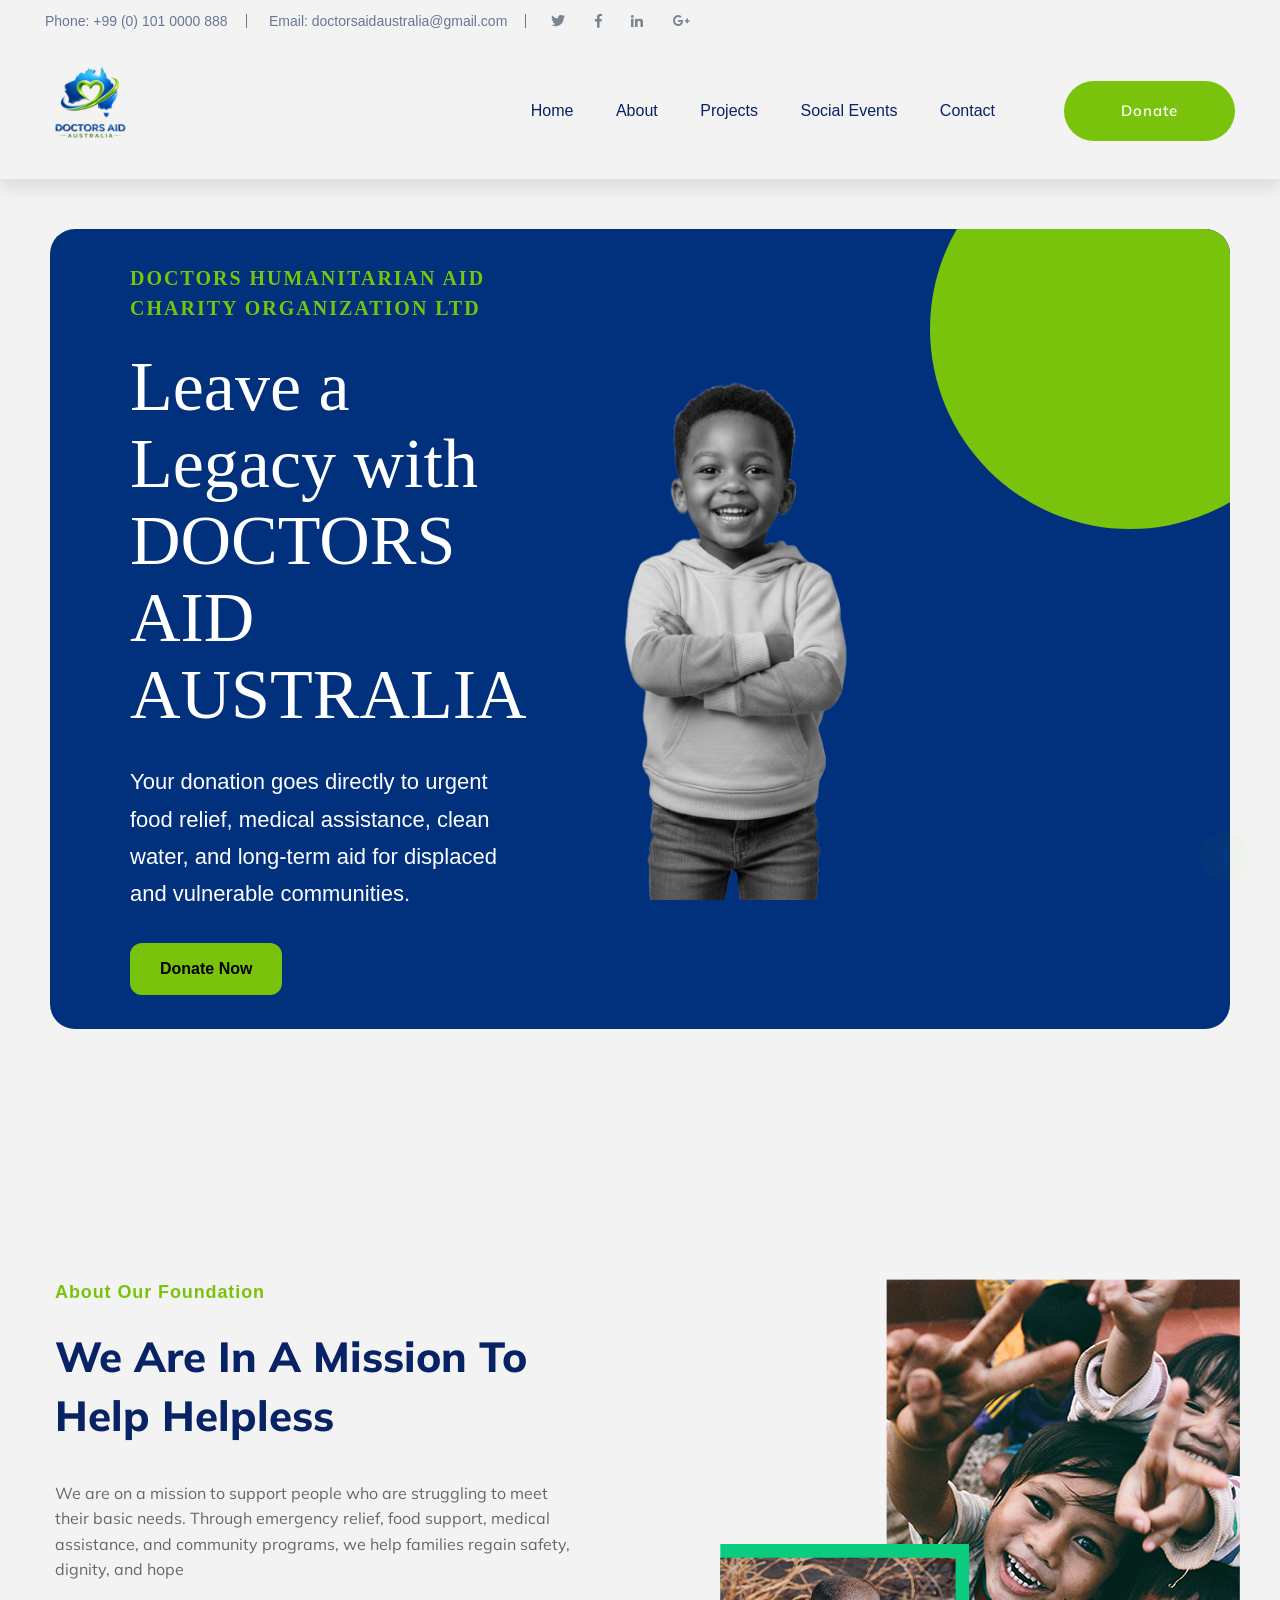
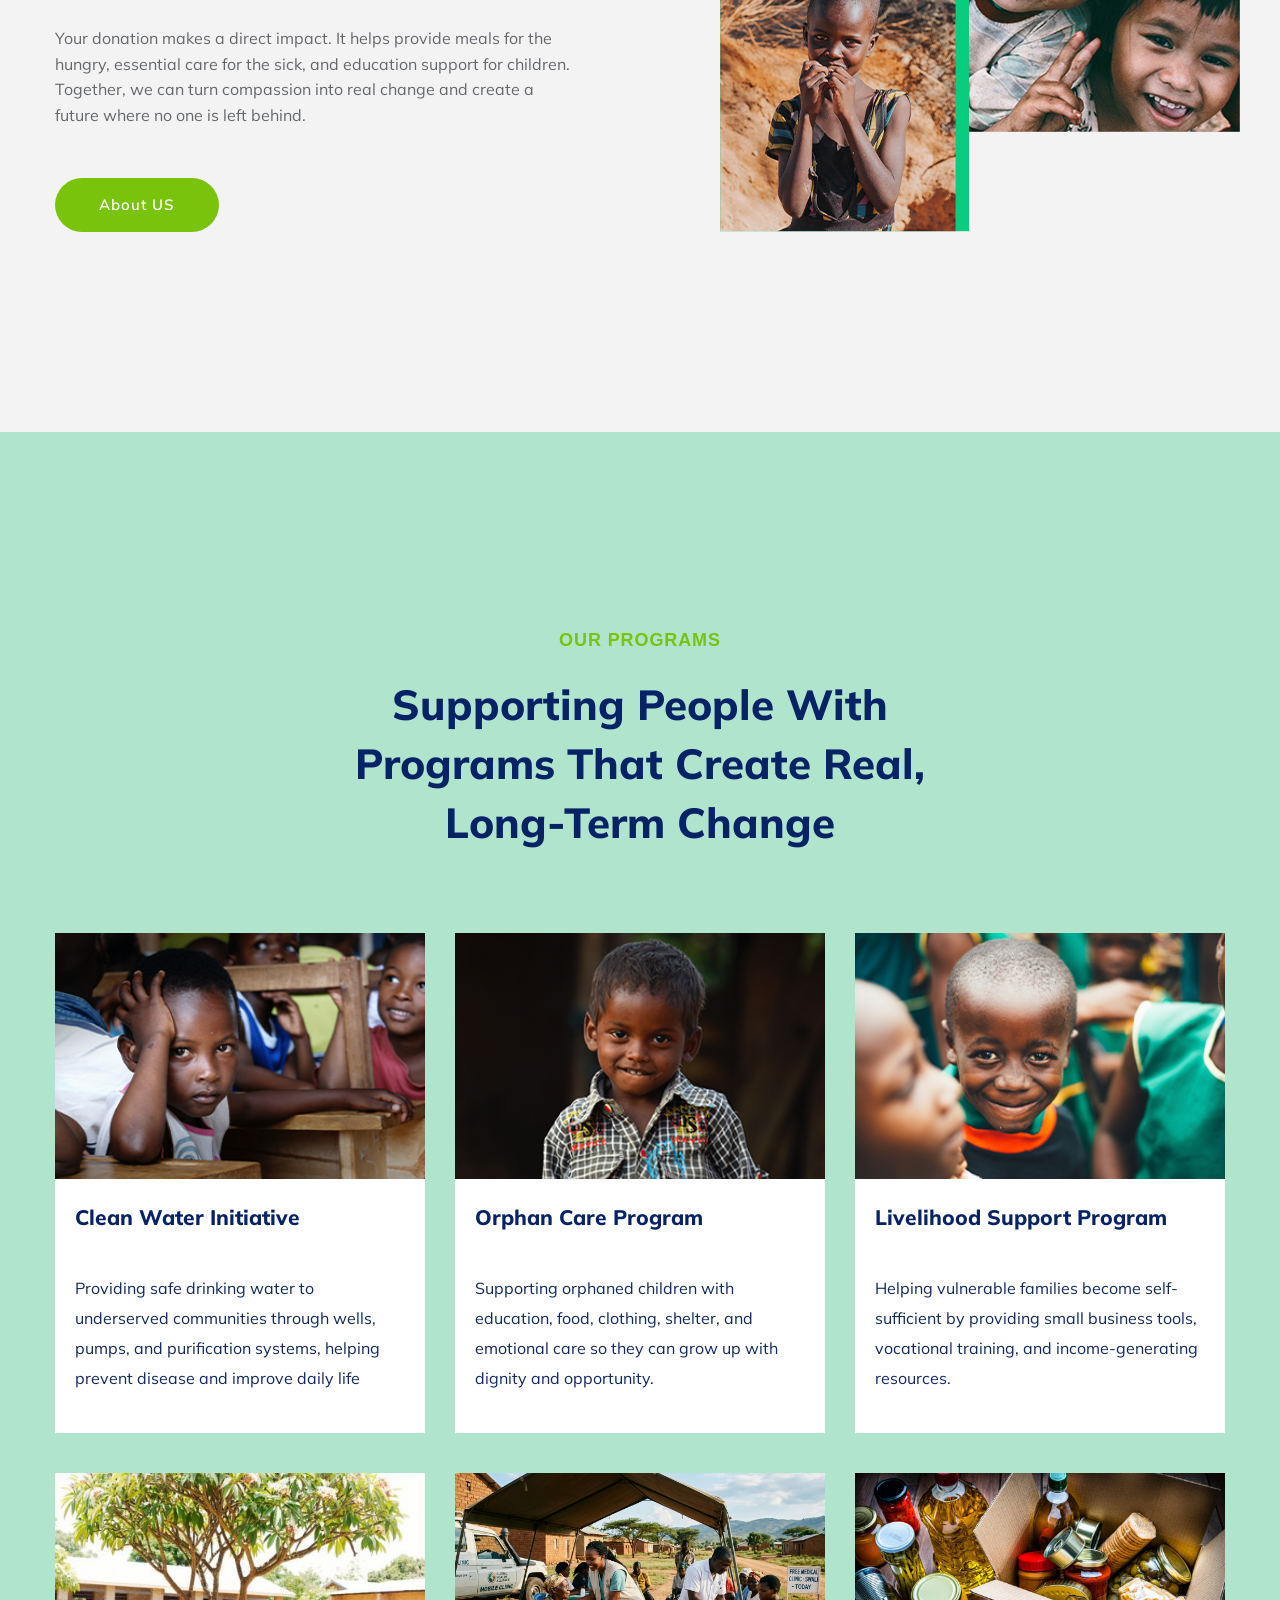
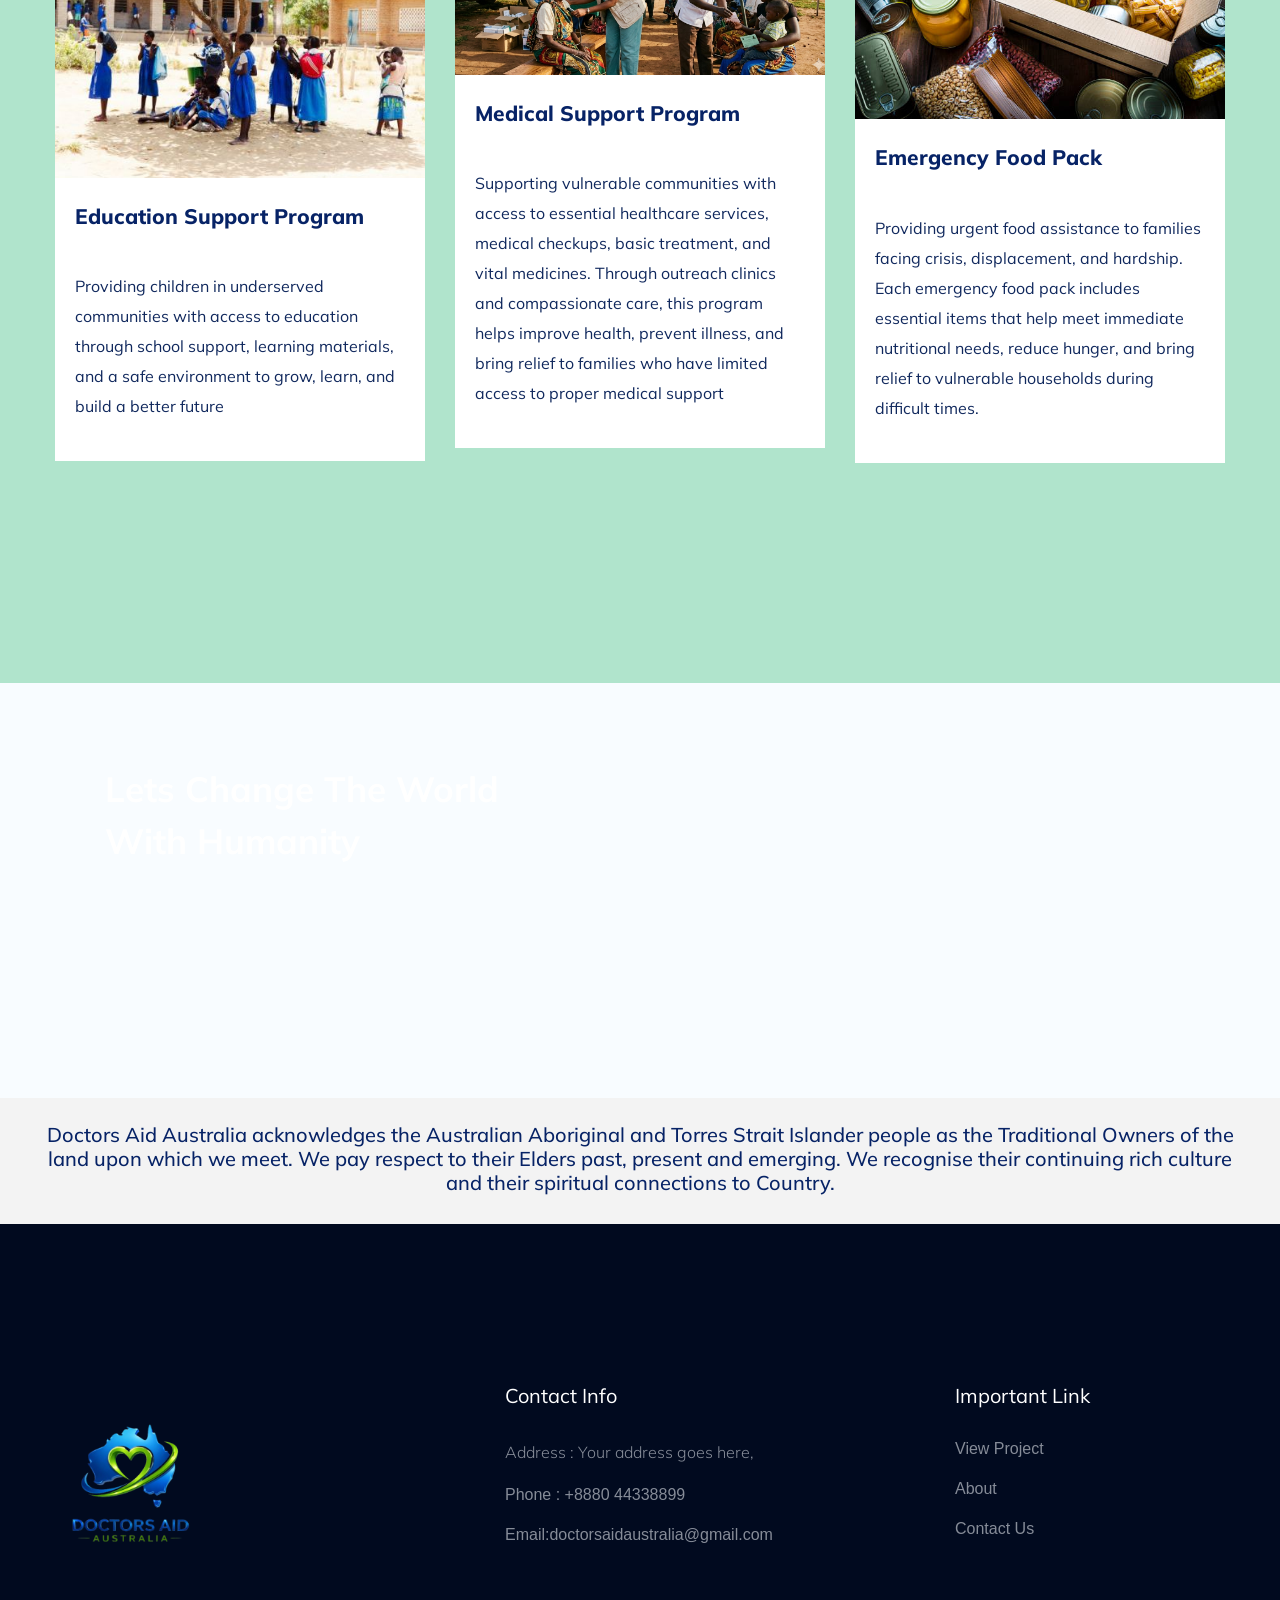
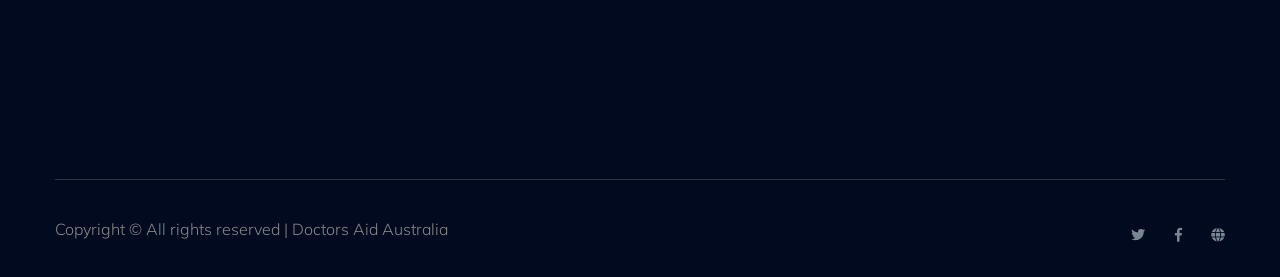
==== index.html @ 4b911a86 "n" ====
<!doctype html>
<html class="no-js" lang="zxx">
<head>
    <meta charset="utf-8">
    <meta http-equiv="x-ua-compatible" content="ie=edge">
    <title> Charity | Teamplate</title>
    <meta name="description" content="">
    <meta name="viewport" content="width=device-width, initial-scale=1">
    <link rel="manifest" href="site.webmanifest">
    <link rel="shortcut icon" type="image/x-icon" href="assets/img/favicon.ico">

	<!-- CSS here -->
	<link rel="stylesheet" href="assets/css/bootstrap.min.css">
	<link rel="stylesheet" href="assets/css/owl.carousel.min.css">
	<link rel="stylesheet" href="assets/css/slicknav.css">
    <link rel="stylesheet" href="assets/css/flaticon.css">
    <link rel="stylesheet" href="assets/css/progressbar_barfiller.css">
    <link rel="stylesheet" href="assets/css/gijgo.css">
    <link rel="stylesheet" href="assets/css/animate.min.css">
    <link rel="stylesheet" href="assets/css/animated-headline.css">
	<link rel="stylesheet" href="assets/css/magnific-popup.css">
	<link rel="stylesheet" href="assets/css/fontawesome-all.min.css">
	<link rel="stylesheet" href="assets/css/themify-icons.css">
	<link rel="stylesheet" href="assets/css/slick.css">
	<link rel="stylesheet" href="assets/css/nice-select.css">
	<link rel="stylesheet" href="assets/css/style.css">
</head>
<body>
    <!-- ? Preloader Start -->
    <div id="preloader-active">
        <div class="preloader d-flex align-items-center justify-content-center">
            <div class="preloader-inner position-relative">
                <div class="preloader-circle"></div>
                <div class="preloader-img pere-text">
                    <img src="assets/img/logo/mainLogo.jpg" alt="">
                </div>
            </div>
        </div>
    </div>
    <!-- Preloader Start -->
    <header>
        <!-- Header Start -->
        <div class="header-area">
            <div class="main-header ">
                <div class="header-top d-none d-lg-block">
                    <div class="container-fluid">
                        <div class="col-xl-12">
                            <div class="row d-flex justify-content-between align-items-center">
                                <div class="header-info-left d-flex">
                                    <ul>     
                                        <li>Phone: +99 (0) 101 0000 888</li>
                                         <li>
    <a href="mailto:doctorsaidaustralia@gmail.com" 
       style="color: #687693; text-decoration: none;">
        Email: doctorsaidaustralia@gmail.com
    </a>
</li>
                                    </ul>
                                    <div class="header-social">    
                                        <ul>
                                            <li><a href="#"><i class="fab fa-twitter"></i></a></li>
                                            <li><a  href="https://www.facebook.com/sai4ull"><i class="fab fa-facebook-f"></i></a></li>
                                            <li><a href="#"><i class="fab fa-linkedin-in"></i></a></li>
                                            <li> <a href="doctorsaidaustralia@gmail.com"><i class="fab fa-google-plus-g"></i></a></li>
                                        </ul>
                                    </div>
                                </div>
                                <div class="header-info-right d-flex align-items-center">
                                    <div class="select-this">
                                        <form action="#">
                                            <div class="select-itms">
                                                
                                            </div>
                                        </form>
                                    </div>
                                    
                                </div>
                            </div>
                        </div>
                    </div>
                </div>
                <div class="header-bottom  header-sticky">
                    <div class="container-fluid">
                        <div class="row align-items-center">
                            <!-- Logo -->
                            <div class="col-xl-2 col-lg-2">
                                <div class="logo">
                                    <img src="assets/img/logo/mainLogo-removebg-preview.png" alt="" style="width: 90px; height: auto;">
                                </div>
                            </div>
                            <div class="col-xl-10 col-lg-10">
                                <div class="menu-wrapper  d-flex align-items-center justify-content-end">
                                    <!-- Main-menu -->
                                    <div class="main-menu d-none d-lg-block">
                                        <nav>
                                            <ul id="navigation">                                                                                          
                                                <li><a href="index.html">Home</a></li>
                                                <li><a href="about.html">About</a></li>
                                                <li><a href="program.html">Projects</a></li>
                                                <li><a href="events.html">Social Events</a></li>
                                                
                                                    <ul class="submenu">
                                                        <li><a href="blog.html">Blog</a></li>
                                                        <li><a href="blog_details.html">Blog Details</a></li>
                                                        <li><a href="elements.html">Element</a></li>
                                                    </ul>
                                                </li>
                                                <li><a href="contact.html">Contact</a></li>
                                            </ul>
                                        </nav>
                                    </div>
                                    <!-- Header-btn -->
                                    <div class="header-right-btn d-none d-lg-block ml-20">
                                        <a href="contact.html" class="btn header-btn">Donate</a>
                                    </div>
                                </div>
                            </div> 
                            <!-- Mobile Menu -->
                            <div class="col-12">
                                <div class="mobile_menu d-block d-lg-none"></div>
                            </div>
                        </div>
                    </div>
                </div>
            </div>
        </div>
        <!-- Header End -->
    </header>
    <!-- header end -->
    <main>
    <!-- slider Area Start-->
     <section class="hero-card">
    <div class="hero-container">
        
        <div class="hero-text">
            <span class="sub-heading">
                DOCTORS HUMANITARIAN AID CHARITY ORGANIZATION LTD
            </span>

            <h1 style="font-family: 'Playfair Display', serif; font-weight: 400; color: white;">
    Leave a <br>
    Legacy with <br>
    DOCTORS AID AUSTRALIA
</h1>

<p style="color: white;">
    Your donation goes directly to urgent food relief, 
    medical assistance, clean water, and long-term aid 
    for displaced and vulnerable communities.
</p>

            <a href="#" class="donate-btn">Donate Now</a>
        </div>

        <div class="hero-image">
            <img src="assets/img/headPhoto.png" alt="Child">
        </div>

        <!-- Decorative Curve -->
        <div class="curve"></div>

    </div>
</section>

    <!-- slider Area End-->
  
    <!--? About Law Start-->
    <section class="about-low-area section-padding2">
        <div class="container">
            <div class="row">
                <div class="col-lg-6 col-md-10">
                    <div class="about-caption mb-50">
                        <!-- Section Tittle -->
                        <div class="section-tittle mb-35">
                            <span>About our foundation</span>
                            <h2>We Are In A Mission To  Help Helpless</h2>
                        </div>
                        <p>We are on a mission to support people who are struggling to meet their basic needs. Through emergency relief, food support, medical assistance, and community programs, we help families regain safety, dignity, and hope</p>
                        <p>Your donation makes a direct impact. It helps provide meals for the hungry, essential care for the sick, and education support for children. Together, we can turn compassion into real change and create a future where no one is left behind.</p>
                    </div>
                    <a href="about.html" class="btn">About US</a>
                </div>
                <div class="col-lg-6 col-md-12">
                    <!-- about-img -->
                    <div class="about-img ">
                        <div class="about-font-img d-none d-lg-block">
                            <img src="assets/img/gallery/about2.png" alt="">
                        </div>
                        <div class="about-back-img ">
                            <img src="assets/img/gallery/about1.png" alt="">
                        </div>
                    </div>
                </div>
            </div>
        </div>
    </section>
    <!-- About Law End-->

      <!--? Services Area Start 
    <div class="service-area section-padding30">
        <div class="container">
            <div class="row justify-content-center">
                <div class="col-xl-6 col-lg-7 col-md-10 col-sm-10">
                    <!-- Section Tittle 
                    <div class="section-tittle text-center mb-80">
                        <span>What we are doing</span>
                        <h2>We Are In A Mission To Help The Helpless</h2>
                    </div>
                </div>
            </div>
            <div class="row">
                <div class="col-lg-4 col-md-6 col-sm-6">
                    <div class="single-cat text-center mb-50">
                        <div class="cat-icon">
                            <span class="flaticon-null-1"></span>
                        </div>
                        <div class="cat-cap">
                            <h5><a href="services.html">Clean Water</a></h5>
                            <p>The sea freight service has grown conside rably in recent years. We spend timetting to know your processes to.</p>
                        </div>
                    </div>
                </div>
                <div class="col-lg-4 col-md-6 col-sm-6">
                    <div class="single-cat active text-center mb-50">
                        <div class="cat-icon">
                            <span class="flaticon-think"></span>
                        </div>
                        <div class="cat-cap">
                            <h5><a href="services.html">Clean Water</a></h5>
                            <p>The sea freight service has grown conside rably in recent years. We spend timetting to know your processes to.</p>
                        </div>
                    </div>
                </div>
                <div class="col-lg-4 col-md-6 col-sm-6">
                    <div class="single-cat text-center mb-50">
                        <div class="cat-icon">
                            <span class="flaticon-gear"></span>
                        </div>
                        <div class="cat-cap">
                            <h5><a href="services.html">Clean Water</a></h5>
                            <p>The sea freight service has grown conside rably in recent years. We spend timetting to know your processes to.</p>
                        </div>
                    </div>
                </div>
            </div>
        </div>
    </div>
    <!-- Services Area End -->
    <!-- Our Cases Start -->
    <div class="our-cases-area section-padding30">
        <div class="container">
            <div class="row justify-content-center">
                <div class="col-xl-6 col-lg-7 col-md-10 col-sm-10">
                    <!-- Section Tittle -->
                    <div class="section-tittle text-center mb-80">
                        <span>OUR PROGRAMS</span>
                        <h2>Supporting People With Programs That Create Real, Long-Term Change </h2>
                    </div>
                </div>
            </div>
            <div class="row">
                <div class="col-lg-4 col-md-6 col-sm-6">
                    <div class="single-cases mb-40">
                        <div class="cases-img">
                            <img src="assets/img/gallery/case1.png" alt="">
                        </div>
                        <div class="cases-caption">
                            <h3><a href="#">Clean Water Initiative</a></h3>
                            <!-- Progress Bar -->
                            <div class="single-skill mb-15">
                                <P>Providing safe drinking water to underserved communities through wells, pumps, and purification systems,
                                     helping prevent disease and improve daily life</P>
                            </div>
                            <!-- / progress -->
                            <div class="prices d-flex justify-content-between">
                               
                            </div>
                        </div>
                    </div>
                </div>
                <div class="col-lg-4 col-md-6 col-sm-6">
                    <div class="single-cases mb-40">
                        <div class="cases-img">
                            <img src="assets/img/gallery/case2.png" alt="">
                        </div>
                        <div class="cases-caption">
                            <h3><a href="#">Orphan Care Program</a></h3>
                            <!-- Progress Bar -->
                            <div class="single-skill mb-15">
                               <P>Supporting orphaned children with education, food, clothing, shelter, and emotional care so they can grow up with dignity and opportunity.</P>
                    
                            </div>
                            <!-- / progress -->
                           
                        </div>
                    </div>
                </div>
                <div class="col-lg-4 col-md-6 col-sm-6">
                    <div class="single-cases mb-40">
                        <div class="cases-img">
                            <img src="assets/img/gallery/case3.png" alt="">
                        </div>
                        <div class="cases-caption">
                            <h3><a href="#">Livelihood Support Program</a></h3>
                            <!-- Progress Bar -->
                            <div class="single-skill mb-15">
                               <P>Helping vulnerable families become self-sufficient by providing small business tools, vocational training, and income-generating resources.</P>
                            </div>
                            <!-- / progress -->
                            <div class="prices d-flex justify-content-between">
                                
                            </div>
                        </div>
                    </div>
                </div>
                  <div class="col-lg-4 col-md-6 col-sm-6">
                    <div class="single-cases mb-40">
                        <div class="cases-img">
                            <img src="assets/img/education_support.jpg" alt="">
                        </div>
                        <div class="cases-caption">
                            <h3><a href="#">Education Support Program</a></h3>
                            <!-- Progress Bar -->
                            <div class="single-skill mb-15">
                               <P>Providing children in underserved communities with access to education through school support, learning materials, and a safe environment to grow, learn, and build a better future</P>
                            </div>
                            <!-- / progress -->
                            <div class="prices d-flex justify-content-between">
                                
                            </div>
                        </div>
                    </div>
                </div>
                  <div class="col-lg-4 col-md-6 col-sm-6">
                    <div class="single-cases mb-40">
                        <div class="cases-img">
                            <img src="assets/img/gallery/CASE4.png" alt="">
                        </div>
                        <div class="cases-caption">
                            <h3><a href="#">Medical Support Program</a></h3>
                            <!-- Progress Bar -->
                            <div class="single-skill mb-15">
                               <P>Supporting vulnerable communities with access to essential healthcare services, medical checkups, basic treatment, and vital medicines. Through outreach clinics and compassionate care, this program helps improve health, prevent illness, and bring relief to families who have limited access to proper medical support</P>
                            </div>
                            <!-- / progress -->
                            <div class="prices d-flex justify-content-between">
                                
                            </div>
                        </div>
                    </div>
                </div>
                  <div class="col-lg-4 col-md-6 col-sm-6">
                    <div class="single-cases mb-40">
                        <div class="cases-img">
                            <img src="assets/img/emergency_food_pack.jpg" alt="">
                        </div>
                        <div class="cases-caption">
                            <h3><a href="#">Emergency Food Pack</a></h3>
                            <!-- Progress Bar -->
                            <div class="single-skill mb-15">
                               <P>Providing urgent food assistance to families facing crisis, displacement, and hardship. Each emergency food pack includes essential items that help meet immediate nutritional needs, reduce hunger, and bring relief to vulnerable households during difficult times.</P>
                            </div>
                            <!-- / progress -->
                            <div class="prices d-flex justify-content-between">
                                
                            </div>
                        </div>
                    </div>
                </div>
            </div>
        </div>
    </div>
    <!-- Our Cases End -->
    <!-- Featured_job_start 
    <section class="featured-job-area section-padding30 section-bg2" data-background="assets/img/gallery/section_bg03.png">
        <div class="container">
            <div class="row justify-content-center">
                <div class="col-xl-7 col-lg-9 col-md-10 col-sm-12">
                    <!-- Section Tittle 
                    <div class="section-tittle text-center mb-80">
                        <span>What we are boing</span>
                        <h2>We arrange many social events for charity donations</h2>
                    </div>
                </div>
            </div>
            <div class="row justify-content-center">
                <div class="col-lg-9 col-md-12">
                    <!-- single-job-content 
                    <div class="single-job-items mb-30">
                        <div class="job-items">
                            <div class="company-img">
                                <a href="#"><img src="assets/img/gallery/socialEvents1.png" alt=""></a>
                            </div>
                            <div class="job-tittle">
                                <a href="#"><h4>Donation is Hope</h4></a>
                                <ul>
                                    <li><i class="far fa-clock"></i>8:30 - 9:30am</li>
                                    <li><i class="fas fa-sort-amount-down"></i>18.01.2021</li>
                                    <li><i class="fas fa-map-marker-alt"></i>Athens, Greece</li>
                                </ul>
                            </div>
                        </div>
                    </div>
                </div>
                <div class="col-lg-9 col-md-12">
                    <!-- single-job-content 
                    <div class="single-job-items mb-30">
                        <div class="job-items">
                            <div class="company-img">
                                <a href="#"><img src="assets/img/gallery/socialEvents2.png" alt=""></a>
                            </div>
                            <div class="job-tittle">
                                <a href="#"><h4>A hand for Children</h4></a>
                                <ul>
                                    <li><i class="far fa-clock"></i>8:30 - 9:30am</li>
                                    <li><i class="fas fa-sort-amount-down"></i>18.01.2021</li>
                                    <li><i class="fas fa-map-marker-alt"></i>Athens, Greece</li>
                                </ul>
                            </div>
                        </div>
                    </div>
                </div>
                <div class="col-lg-9 col-md-12">
                    <!-- single-job-content 
                    <div class="single-job-items mb-30">
                        <div class="job-items">
                            <div class="company-img">
                                <a href="#"><img src="assets/img/gallery/socialEvents3.png" alt=""></a>
                            </div>
                            <div class="job-tittle">
                                <a href="#"><h4>Help for Children</h4></a>
                                <ul>
                                    <li><i class="far fa-clock"></i>8:30 - 9:30am</li>
                                    <li><i class="fas fa-sort-amount-down"></i>18.01.2021</li>
                                    <li><i class="fas fa-map-marker-alt"></i>Athens, Greece</li>
                                </ul>
                            </div>
                        </div>
                    </div>
                </div>
            </div>
        </div>
    </section>
    <!-- Featured_job_end -->
    <!-- Team Ara Start 
    <div class="team-area pt-160 pb-160">
        <div class="container">
            <div class="row justify-content-center">
                <div class="col-xl-6 col-lg-7 col-md-10 col-sm-10">
                    <!-- Section Tittle 
                    <div class="section-tittle section-tittle2 text-center mb-70">
                        <span>What we are doing</span>
                        <h2>Our Expert Volunteer Alwyes ready</h2>
                    </div> 
                </div>
            </div>
            <div class="row">
                <div class="col-lg-3 col-md-6 col-sm-6">
                    <div class="single-team mb-30">
                        <div class="team-img">
                            <img src="assets/img/gallery/team1.png" alt="">
                            <!-- Blog Social 
                            <ul class="team-social">
                                <li><a href="#"><i class="fab fa-facebook-f"></i></a></li>
                                <li><a href="#"><i class="fab fa-twitter"></i></a></li>
                                <li><a href="#"><i class="fas fa-globe"></i></a></li>
                            </ul>
                        </div>
                        <div class="team-caption">
                            <h3><a href="instructor.html">Bruce Roberts</a></h3>
                            <p>Volunteer leader</p>
                        </div>
                    </div>
                </div>
                <div class="col-lg-3 col-md-6 col-sm-6">
                    <div class="single-team mb-30">
                        <div class="team-img">
                            <img src="assets/img/gallery/team2.png" alt="">
                            <!-- Blog Social 
                            <ul class="team-social">
                                <li><a href="#"><i class="fab fa-facebook-f"></i></a></li>
                                <li><a href="#"><i class="fab fa-twitter"></i></a></li>
                                <li><a href="#"><i class="fas fa-globe"></i></a></li>
                            </ul>
                        </div>
                        <div class="team-caption">
                            <h3><a href="instructor.html">Robart Rechard</a></h3>
                            <p>Volunteer leader</p>
                        </div>
                    </div>
                </div>
                <div class="col-lg-3 col-md-6 col-sm-6">
                    <div class="single-team mb-30">
                        <div class="team-img">
                            <img src="assets/img/gallery/team3.png" alt="">
                            <!-- Blog Social 
                            <ul class="team-social">
                                <li><a href="#"><i class="fab fa-facebook-f"></i></a></li>
                                <li><a href="#"><i class="fab fa-twitter"></i></a></li>
                                <li><a href="#"><i class="fas fa-globe"></i></a></li>
                            </ul>
                        </div>
                        <div class="team-caption">
                            <h3><a href="instructor.html">Brendon Tailor</a></h3>
                            <p>Volunteer leader</p>
                        </div>
                    </div>
                </div>
                <div class="col-lg-3 col-md-6 col-sm-6">
                    <div class="single-team mb-30">
                        <div class="team-img">
                            <img src="assets/img/gallery/team4.png" alt="">
                            <!-- Blog Social 
                            <ul class="team-social">
                                <li><a href="#"><i class="fab fa-facebook-f"></i></a></li>
                                <li><a href="#"><i class="fab fa-twitter"></i></a></li>
                                <li><a href="#"><i class="fas fa-globe"></i></a></li>
                            </ul>
                        </div>
                        <div class="team-caption">
                            <h3><a href="instructor.html">Walshr Hasgt</a></h3>
                            <p>Volunteer leader</p>
                        </div>
                    </div>
                </div>
            </div>
        </div>
    </div>
    <!-- Team Ara End -->
    <!-- Want To work -->
    <section class="wantToWork-area ">
        <div class="container">
            <div class="wants-wrapper w-padding2  section-bg" data-background="assets/img/gallery/section_bg01.png">
                <div class="row align-items-center justify-content-between">
                    <div class="col-xl-5 col-lg-9 col-md-8">
                        <div class="wantToWork-caption wantToWork-caption2">
                            <h2>Lets Change The World With Humanity</h2>
                        </div>
                    </div>
                    <div class="col-xl-2 col-lg-3 col-md-4">
                        
                    </div>
                </div>
            </div>
        </div>
    </section>
    <!-- Want To work End -->
    <!--? Testimonial Start 
    <div class="testimonial-area testimonial-padding">
        <div class="container">
            <!-- Testimonial contents 
            <div class="row d-flex justify-content-center">
                <div class="col-xl-8 col-lg-8 col-md-10">
                    <div class="h1-testimonial-active dot-style">
                        <!-- Single Testimonial -->
                        <div class="single-testimonial text-center">
                            <div class="testimonial-caption ">
                                <!-- founder 
                                <div class="testimonial-founder">
                                    <div class="founder-img mb-40">
                                        <img src="assets/img/gallery/testimonial.png" alt="">
                                        <span>Margaret Lawson</span>
                                        <p>Creative Director</p>
                                    </div>
                                </div>
                                <div class="testimonial-top-cap">
                                    <p>“I am at an age where I just want to be fit and healthy our bodies are our responsibility! So start caring for your body and it will care for you. Eat clean it will care for you and workout hard.”</p>
                                </div>
                            </div>
                        </div>
                        <!-- Single Testimonial 
                        <div class="single-testimonial text-center">
                            <div class="testimonial-caption ">
                                <!-- founder -
                                <div class="testimonial-founder">
                                    <div class="founder-img mb-40">
                                        <img src="assets/img/gallery/testimonial.png" alt="">
                                        <span>Margaret Lawson</span>
                                        <p>Creative Director</p>
                                    </div>
                                </div>
                                <div class="testimonial-top-cap">
                                    <p>“I am at an age where I just want to be fit and healthy our bodies are our responsibility! So start caring for your body and it will care for you. Eat clean it will care for you and workout hard.”</p>
                                </div>
                            </div>
                        </div>
                        <!-- Single Testimonial 
                        <div class="single-testimonial text-center">
                            <div class="testimonial-caption ">
                                <!-- founder 
                                <div class="testimonial-founder">
                                    <div class="founder-img mb-40">
                                        <img src="assets/img/gallery/testimonial.png" alt="">
                                        <span>Margaret Lawson</span>
                                        <p>Creative Director</p>
                                    </div>
                                </div>
                                <div class="testimonial-top-cap">
                                    <p>“I am at an age where I just want to be fit and healthy our bodies are our responsibility! So start caring for your body and it will care for you. Eat clean it will care for you and workout hard.”</p>
                                </div>
                            </div>
                        </div>
                    </div>
                </div>
            </div>
        </div>
    </div>
    <!-- Testimonial End -->
   
    <!--? Count Down Start -->
    <div class="count-down-area pt-25 section-bg" data-background="assets/img/gallery/section_bg02.png">
        <div class="container">
            <div class="row justify-content-center">
                <div class="col-lg-12 col-md-12">
                    <div class="count-down-wrapper" >
                        <div class="row justify-content-between">
                           <h2> Doctors Aid Australia acknowledges the Australian Aboriginal and Torres Strait Islander people as the Traditional Owners of the land upon which we meet. We pay respect to their Elders past, present and emerging. We recognise their continuing rich culture and their spiritual connections to Country.</h2>
                           <br>
                                </div>
                            </div>
                        </div>
                    </div>
                </div>
            </div>
        </div>
    </div>
    <!-- Count Down End -->
    </main>
    <footer>
        <div class="footer-wrapper section-bg2" data-background="assets/img/gallery/footer_bg.png">
            <!-- Footer Top-->
            <div class="footer-area footer-padding">
                <div class="container">
                    <div class="row d-flex justify-content-between">
                        <div class="col-xl-3 col-lg-3 col-md-4 col-sm-6">
                        <div class="single-footer-caption mb-50">
                            <div class="single-footer-caption mb-30">
                                <div class="footer-tittle">
                                    <div class="logo">
                                    <img src="assets/img/logo/mainLogo-removebg-preview.png" alt="" style="width: 150px; height: auto;">
                                </div>
                                </div>
                            </div>
                        </div>
                        </div>
                        <div class="col-xl-3 col-lg-3 col-md-4 col-sm-5">
                            <div class="single-footer-caption mb-50">
                                <div class="footer-tittle">
                                    <h4>Contact Info</h4>
                                    <ul>
                                        <li>
                                            <p>Address : Your address goes here,</p>
                                        </li>
                                        <li><a href="#">Phone : +8880 44338899</a></li>
                                        <li><a href="mailto:doctorsaidaustralia@gmail.com">Email:doctorsaidaustralia@gmail.com</a></li>
                                    </ul>
                                </div>

                            </div>
                        </div>
                        <div class="col-xl-3 col-lg-3 col-md-4 col-sm-5">
                            <div class="single-footer-caption mb-50">
                                <div class="footer-tittle">
                                    <h4>Important Link</h4>
                                    <ul>
                                        <li><a href="#"> View Project</a></li>
                                        <li><a href="#">About</a></li>
                                        <li><a href="#">Contact Us</a></li>
                                        
                                    </ul>
                                </div>
                            </div>
                        </div>
                      
                    </div>
                </div>
            </div>
            <!-- footer-bottom -->
            <div class="footer-bottom-area">
                <div class="container">
                    <div class="footer-border">
                        <div class="row d-flex justify-content-between align-items-center">
                            <div class="col-xl-10 col-lg-9 ">
                                <div class="footer-copy-right">
                                    <p><!-- Link back to Colorlib can't be removed. Template is licensed under CC BY 3.0. -->
  Copyright &copy;</script> All rights reserved | Doctors Aid Australia </a>
  <!-- Link back to Colorlib can't be removed. Template is licensed under CC BY 3.0. --></p>
                                </div>
                            </div>
                            <div class="col-xl-2 col-lg-3">
                                <div class="footer-social f-right">
                                    <a href="#"><i class="fab fa-twitter"></i></a>
                                    <a  href="https://www.facebook.com/sai4ull"><i class="fab fa-facebook-f"></i></a>
                                    <a href="#"><i class="fas fa-globe"></i></a>
                                    
                                </div>
                            </div>
                        </div>
                    </div>
                </div>
            </div>
        </div>
    </footer>

    <!-- Scroll Up -->
    <div id="back-top" >
        <a title="Go to Top" href="#"> <i class="fas fa-level-up-alt"></i></a>
    </div>

    <!-- JS here -->

    <script src="./assets/js/vendor/modernizr-3.5.0.min.js"></script>
    <!-- Jquery, Popper, Bootstrap -->
    <script src="./assets/js/vendor/jquery-1.12.4.min.js"></script>
    <script src="./assets/js/popper.min.js"></script>
    <script src="./assets/js/bootstrap.min.js"></script>
    <!-- Jquery Mobile Menu -->
    <script src="./assets/js/jquery.slicknav.min.js"></script>

    <!-- Jquery Slick , Owl-Carousel Plugins -->
    <script src="./assets/js/owl.carousel.min.js"></script>
    <script src="./assets/js/slick.min.js"></script>
    <!-- One Page, Animated-HeadLin -->
    <script src="./assets/js/wow.min.js"></script>
    <script src="./assets/js/animated.headline.js"></script>
    <script src="./assets/js/jquery.magnific-popup.js"></script>

    <!-- Date Picker -->
    <script src="./assets/js/gijgo.min.js"></script>
    <!-- Nice-select, sticky -->
    <script src="./assets/js/jquery.nice-select.min.js"></script>
    <script src="./assets/js/jquery.sticky.js"></script>
    <!-- Progress -->
    <script src="./assets/js/jquery.barfiller.js"></script>
    
    <!-- counter , waypoint,Hover Direction -->
    <script src="./assets/js/jquery.counterup.min.js"></script>
    <script src="./assets/js/waypoints.min.js"></script>
    <script src="./assets/js/jquery.countdown.min.js"></script>
    <script src="./assets/js/hover-direction-snake.min.js"></script>

    <!-- contact js -->
    <script src="./assets/js/contact.js"></script>
    <script src="./assets/js/jquery.form.js"></script>
    <script src="./assets/js/jquery.validate.min.js"></script>
    <script src="./assets/js/mail-script.js"></script>
    <script src="./assets/js/jquery.ajaxchimp.min.js"></script>
    
    <!-- Jquery Plugins, main Jquery -->	
    <script src="./assets/js/plugins.js"></script>
    <script src="./assets/js/main.js"></script>
    
    </body>
</html>
---- assets/css/progressbar_barfiller.css ----
/* Custom Code skills */
.single-skill{
  display: flex;
}

.single-skill span {
	color: #79838b;
	font-size: 13px;
	font-weight: 300;
	letter-spacing: 0;
	margin-bottom: 14px;
	display: block;
}
.single-skill .bar-progress {
	width: 100%;
}
.single-skill .bar-title {
  width: 20%;
  margin-bottom: 19px;
}

.skills-content {
  padding-top: 200px;
  padding-left: 70px;
}

.skills-shape-bg {
  height: 651px;
  width: 868px;
  position: absolute;
  content: "";
  border: 2px solid #4d4d4d;
  left: 40%;
  top: 255px;
}

.skills-shape-bg::before {
  position: absolute;
  content: "";
  height: 465px;
  width: 300px;
  border: 2px solid #4d4d4d;
  left: -35%;
  top: 50%;
  transform: translateY(-50%);
  border-right: 0;
}



/* Default */
.barfiller {
	width: 100%;
	height: 10px;
	background: #f6f9fc;
  position: relative;
  border-radius: 5px;
}

.barfiller .fill {
  display: block;
  position: relative;
  width: 0px;
  height: 100%;
  background: #333;
  z-index: 1;
  border-radius: 5px;
}

.barfiller .tipWrap { display: none; }

.barfiller .tip {
  margin-top: -28px;
  padding: 2px 4px;
  font-size: 16px;
  color: #7ac30d;
  left: 0px;
  position: absolute;
  z-index: 2;
  background: transparent;
  font-weight: 800;
}

.barfiller .tip:after {
  border: solid;
  border-color: rgba(0,0,0,.8) transparent;
  border-width: 6px 6px 0 6px;
  content: "";
  display: block;
  position: absolute;
  left: 9px;
  top: 100%;
  z-index: 9;
  display: none;
  
}
---- assets/css/gijgo.css ----
.gj-button {
    background-color: #f5f5f5;
    border: 1px solid #ddd;
    color: #000;
    border-radius: 3px;
    padding: 6px 10px;
    cursor: pointer;
}

.gj-unselectable {
    -webkit-touch-callout: none;
    -webkit-user-select: none;
    -khtml-user-select: none;
    -moz-user-select: none;
    -ms-user-select: none;
    user-select: none;
}

.gj-row {
    display: -webkit-box;
    display: -ms-flexbox;
    display: flex;
    -ms-flex-wrap: wrap;
    flex-wrap: wrap;
}

.gj-margin-left-5 {
    margin-left: 5px;
}

.gj-margin-left-10 {
    margin-left: 10px;
}

.gj-width-full {
    width: 100%;
}

.gj-cursor-pointer {
    cursor: pointer;
}

.gj-text-align-center {
    text-align: center;
}

.gj-font-size-16 {
    font-size: 16px;
}

.gj-hidden {
    display: none;
}

/** Material Design */
.gj-button-md {
    background: 0 0;
    border: none;
    border-radius: 2px;
    color: rgba(0, 0, 0, 0.87);
    position: relative;
    height: 36px;
    margin: 0;
    min-width: 64px;
    padding: 0 16px;
    display: inline-block;
    font-family: "Roboto","Helvetica","Arial",sans-serif;
    font-size: 1rem;
    font-weight: 500;
    text-transform: uppercase;
    letter-spacing: 0;
    overflow: hidden;
    will-change: box-shadow;
    transition: box-shadow .2s cubic-bezier(.4,0,1,1),background-color .2s cubic-bezier(.4,0,.2,1),color .2s cubic-bezier(.4,0,.2,1);
    outline: none;
    cursor: pointer;
    text-decoration: none;
    text-align: center;
    line-height: 36px;
    vertical-align: middle;
    overflow: hidden;
    -webkit-user-select: none;
    -moz-user-select: none;
    -ms-user-select: none;
    user-select: none;
}

.gj-button-md:hover {
    background-color: rgba(158,158,158,.2);
}

.gj-button-md:disabled {
    color: rgba(0,0,0,.26);
    background: 0 0;
}

.gj-button-md .material-icons,
.gj-button-md .gj-icon {
    vertical-align: middle;
    /*font-size: 1.3rem;
    margin-right: 4px;*/
}

.gj-button-md.gj-button-md-icon {
    width: 24px;
    height: 31px;
    min-width: 24px;
    padding: 0px;
    display: table;
}

.gj-button-md.gj-button-md-icon .material-icons,
.gj-button-md.gj-button-md-icon .gj-icon {
    display: table-cell;
    margin-right: 0px;
    width: 24px;
    height: 24px;
}

.gj-button-md.active {
    background-color: rgba(158,158,158,.4);
}

.gj-button-md-group {
    position: relative;
    display: inline-block;
    vertical-align: middle;
}
.gj-textbox-md {
	/* border: none; */
	/* border-bottom: 1px solid rgba(0,0,0,.42); */
	display: block;
	font-family: "Helvetica","Arial",sans-serif;
	font-size: 16px;
	line-height: 16px;
	/* padding: 4px 0px; */
	margin: 0;
	/* width: 100%; */
	background: 0 0;
	/* text-align: ; */
	color: rgba(0,0,0,.87);
	padding-left: 44px;
	border: 1px solid #dca73a;
	/* padding: 15px 15px; */
	/* text-align: center; */
	width: 177px;
	height: 55px;
	border-radius: 5px;
}
.gj-textbox-md:focus,
.gj-textbox-md:active {
    /* border-bottom: 2px solid rgba(0,0,0,.42); */
    outline: none;
}

.gj-textbox-md::placeholder {
    color: #8e8e8e;
}

.gj-textbox-md:-ms-input-placeholder {
    color: #8e8e8e;
}

.gj-textbox-md::-ms-input-placeholder {
    color: #8e8e8e;
}

.gj-md-spacer-24 {
    min-width: 24px;
    width: 24px;
    display: inline-block;
}

.gj-md-spacer-32 {
    min-width: 32px;
    width: 32px;
    display: inline-block;
}

.gj-modal {
    position: fixed;
    top: 0;
    right: 0;
    bottom: 0;
    left: 0;
    z-index: 1203;
    display: none;
    overflow: hidden;
    -webkit-overflow-scrolling: touch;
    outline: 0;
    background-color: rgba(0, 0, 0, 0.54118);
    transition: 200ms ease opacity;
    will-change: opacity;
}

/* List */
ul.gj-list li [data-role="wrapper"] {
    display: table;
    width: 100%;
}

ul.gj-list li [data-role="checkbox"] {
    display: table-cell;
    vertical-align:middle;
    text-align:center;
}

ul.gj-list li [data-role="image"] {
    display: table-cell;
    vertical-align:middle;
    text-align:center;
}

ul.gj-list li [data-role="display"] {
    display: table-cell;
    vertical-align:middle;
    cursor: pointer;
}

ul.gj-list li [data-role="display"]:empty:before {
  content: "\200b"; /* unicode zero width space character */
}

/* List - Bootstrap */
ul.gj-list-bootstrap {
    padding-left: 0px;
    margin-bottom: 0px;
}

ul.gj-list-bootstrap li {
    padding: 0px;
}

ul.gj-list-bootstrap li [data-role="wrapper"] {
    padding: 0px 10px;
}

ul.gj-list-bootstrap li [data-role="checkbox"] {
    width: 24px;
    padding: 3px;
}

ul.gj-list-bootstrap li [data-role="image"] {
    width: 24px;
    height: 24px;
}

ul.gj-list-bootstrap li [data-role="display"] {
    padding: 8px 0px 8px 4px;
}

.list-group-item.active ul li, .list-group-item.active:focus ul li, .list-group-item.active:hover ul li {
    text-shadow: none;
    color:initial;
}

/* List - Material Design */
ul.gj-list-md {
    padding: 0px;
    list-style: none;
    list-style-type: none;
    line-height: 24px;
    letter-spacing: 0;
    color: #616161; /* Gray 700 */
}

ul.gj-list-md li {
    display: list-item;
    list-style-type: none;
    padding: 0px;
    min-height: unset;
    box-sizing: border-box;
    align-items: center;
    cursor: default;
    overflow: hidden;

    font-family: "Roboto","Helvetica","Arial",sans-serif;
    font-size: 16px;
    font-weight: 400;
    letter-spacing: .04em;
    line-height: 1;
    
    -webkit-flex-direction: row;
    -ms-flex-direction: row;
    flex-direction: row;
    -webkit-flex-wrap: nowrap;
    -ms-flex-wrap: nowrap;
    flex-wrap: nowrap;
}

ul.gj-list-md li [data-role="checkbox"] {
    height: 24px;
    width: 24px;
}

ul.gj-list-md li [data-role="image"] {
    height: 24px;
    width: 24px;
}

ul.gj-list-md li [data-role="display"] {
    padding: 8px 0px 8px 5px;
    order: 0;
    flex-grow: 2;
    text-decoration: none;
    box-sizing: border-box;
    align-items: center;
    text-align: left;
    color: rgba(0,0,0,.87);
}

ul.gj-list-md li.disabled>[data-role="wrapper"]>[data-role="display"] {
    color: #9E9E9E; /* Gray 500 */
}

.gj-list-md-active {
    background: #e0e0e0;
    color: #3f51b5;
}


/* Picker */
.gj-picker {
    position: absolute;
    z-index: 1203;
    background-color: #fff;
}

.gj-picker .selected {
    color: #fff;
}

/* Material Design */
.gj-picker-md {
    font-family: "Roboto","Helvetica","Arial",sans-serif;
    font-size: 16px;
    font-weight: 400;
    letter-spacing: .04em;
    line-height: 1;
    color: rgba(0,0,0,.87);
    border: 1px solid #E0E0E0;
}

.gj-modal .gj-picker-md {
    border: 0px;
}

.gj-picker-md [role="header"] {
    color: rgba(255, 255, 255, 0.54);
    display: flex;
    background: #2196f3;
    align-items: baseline;
    user-select: none;
    justify-content: center;
}

.gj-picker-md [role="footer"] {
    float: right;
    padding: 10px;
}

.gj-picker-md [role="footer"] button.gj-button-md {
    color: #2196f3;
    font-weight: bold;
    font-size: 13px;
}

/* Bootstrap */
.gj-picker-bootstrap {
    border-radius: 4px;
    border: 1px solid #E0E0E0;
}

.gj-picker-bootstrap .selected {
    color: #888;
}

.gj-picker-bootstrap [role="header"] {
    background: #eee;
    color: #AAA;
}
@font-face {
    font-family: 'gijgo-material';
    src: url('../fonts/gijgo-material.eot?235541');
    src: url('../fonts/gijgo-material.eot?235541#iefix') format('embedded-opentype'), url('../fonts/gijgo-material.ttf?235541') format('truetype'), url('../fonts/gijgo-material.woff?235541') format('woff'), url('../fonts/gijgo-material.svg?235541#gijgo-material') format('svg');
    font-weight: normal;
    font-style: normal;
}

.gj-icon {
    /* use !important to prevent issues with browser extensions that change fonts */
    font-family: 'gijgo-material' !important;
    font-size: 24px;
    speak: none;
    font-style: normal;
    font-weight: normal;
    font-variant: normal;
    text-transform: none;
    line-height: 1;
    /* Enable Ligatures ================ */
    letter-spacing: 0;
    -webkit-font-feature-settings: "liga";
    -moz-font-feature-settings: "liga=1";
    -moz-font-feature-settings: "liga";
    -ms-font-feature-settings: "liga" 1;
    font-feature-settings: "liga";
    -webkit-font-variant-ligatures: discretionary-ligatures;
    font-variant-ligatures: discretionary-ligatures;
    /* Better Font Rendering =========== */
    -webkit-font-smoothing: antialiased;
    -moz-osx-font-smoothing: grayscale;
}

.gj-icon.undo:before {
    content: "\e900";
}

.gj-icon.vertical-align-top:before {
    content: "\e901";
}

.gj-icon.vertical-align-center:before {
    content: "\e902";
}

.gj-icon.vertical-align-bottom:before {
    content: "\e903";
}

.gj-icon.arrow-dropup:before {
    content: "\e904";
}

.gj-icon.clock:before {
    content: "\e905";
}

.gj-icon.refresh:before {
    content: "\e906";
}

.gj-icon.last-page:before {
    content: "\e907";
}

.gj-icon.first-page:before {
    content: "\e908";
}

.gj-icon.cancel:before {
    content: "\e909";
}

.gj-icon.clear:before {
    content: "\e90a";
}

.gj-icon.check-circle:before {
    content: "\e90b";
}

.gj-icon.delete:before {
    content: "\e90c";
}

.gj-icon.arrow-upward:before {
    content: "\e90d";
}

.gj-icon.arrow-forward:before {
    content: "\e90e";
}

.gj-icon.arrow-downward:before {
    content: "\e90f";
}

.gj-icon.arrow-back:before {
    content: "\e910";
}

.gj-icon.list-numbered:before {
    content: "\e911";
}

.gj-icon.list-bulleted:before {
    content: "\e912";
}

.gj-icon.indent-increase:before {
    content: "\e913";
}

.gj-icon.indent-decrease:before {
    content: "\e914";
}

.gj-icon.redo:before {
    content: "\e915";
}

.gj-icon.align-right:before {
    content: "\e916";
}

.gj-icon.align-left:before {
    content: "\e917";
}

.gj-icon.align-justify:before {
    content: "\e918";
}

.gj-icon.align-center:before {
    content: "\e919";
}

.gj-icon.strikethrough:before {
    content: "\e91a";
}

.gj-icon.italic:before {
    content: "\e91b";
}

.gj-icon.underlined:before {
    content: "\e91c";
}

.gj-icon.bold:before {
    content: "\e91d";
}

.gj-icon.arrow-dropdown:before {
    content: "\e91e";
}

.gj-icon.done:before {
    content: "\e91f";
}

.gj-icon.pencil:before {
    content: "\e920";
}

.gj-icon.minus:before {
    content: "\e921";
}

.gj-icon.plus:before {
    content: "\e922";
}

.gj-icon.chevron-up:before {
    content: "\e923";
}

.gj-icon.chevron-right:before {
    content: "\e924";
}

.gj-icon.chevron-down:before {
    content: "\e925";
}

.gj-icon.chevron-left:before {
    content: "\e926";
}

.gj-icon.event:before {
    content: "\e927";
}
.gj-draggable {
    cursor: move;
}
.gj-resizable-handle {
    position: absolute;
    font-size: 0.1px;
    display: block;
    -ms-touch-action: none;
    touch-action: none;
    z-index: 1203;
}

.gj-resizable-n {
    cursor: n-resize;
    height: 7px;
    width: 100%;
    top: -5px;
    left: 0;
}
.gj-resizable-e {
    cursor: e-resize;
    width: 7px;
    right: -5px;
    top: 0;
    height: 100%;
}
.gj-resizable-s {
    cursor: s-resize;
    height: 7px;
    width: 100%;
    bottom: -5px;
    left: 0;
}
.gj-resizable-w {
	cursor: w-resize;
	width: 7px;
	left: -5px;
	top: 0;
	height: 100%;
}
.gj-resizable-se {
	cursor: se-resize;
	width: 12px;
	height: 12px;
	right: 1px;
	bottom: 1px;
}
.gj-resizable-sw {
	cursor: sw-resize;
	width: 9px;
	height: 9px;
	left: -5px;
	bottom: -5px;
}
.gj-resizable-nw {
	cursor: nw-resize;
	width: 9px;
	height: 9px;
	left: -5px;
	top: -5px;
}
.gj-resizable-ne {
	cursor: ne-resize;
	width: 9px;
	height: 9px;
	right: -5px;
	top: -5px;
}

.gj-dialog-footer {
    position: absolute;
    bottom: 0px;
    width: 100%;
    margin-top: 0px;
}

.gj-dialog-scrollable [data-role="body"] {
    overflow-x: hidden;
    overflow-y: scroll;
}

/** Bootstrap 3 **/
.gj-dialog-bootstrap {
    overflow: hidden;
    z-index: 1202;
}

.gj-dialog-bootstrap [data-role="title"] {
    display: inline;
}
.gj-dialog-bootstrap [data-role="close"] {
    line-height: 1.42857143;
}

/** Bootstrap 4 **/
.gj-dialog-bootstrap4 {
    overflow: hidden;
    z-index: 1202;
}

.gj-dialog-bootstrap4 [data-role="title"] {
    display: inline;
}
.gj-dialog-bootstrap4 [data-role="close"] {
    line-height: 1.5;
}

/** Material Design **/
.gj-dialog-md {
    background-color: #FFF;
    overflow: hidden;
    border: none;
    box-shadow: 0 11px 15px -7px rgba(0,0,0,.2), 0 24px 38px 3px rgba(0,0,0,.14), 0 9px 46px 8px rgba(0,0,0,.12);
    box-sizing: border-box;
    position: relative;
    display: -webkit-box;
    display: -webkit-flex;
    display: -ms-flexbox;
    display: flex;
    -webkit-box-orient: vertical;
    -webkit-box-direction: normal;
    -webkit-flex-direction: column;
    -ms-flex-direction: column;
    flex-direction: column;
    -webkit-background-clip: padding-box;
    background-clip: padding-box;
    outline: 0;
    z-index: 1202;
}

.gj-dialog-md-header {
    padding: 24px 24px 0px 24px;
    font-family: "Roboto","Helvetica","Arial",sans-serif;
}

.gj-dialog-md-title {
    margin: 0;
    font-weight: 400;
    display: inline;
    line-height: 28px;
    font-size: 20px;
}

.gj-dialog-md-close {
    -webkit-appearance: none;
    padding: 0;
    cursor: pointer;
    background: 0 0;
    border: 0;
    float: right;
    line-height: 28px;
    font-size: 28px;
}

.gj-dialog-md-body {
    padding: 20px 24px 24px 24px;
    color: rgba(0,0,0,.54);
    font-family: "Helvetica","Arial",sans-serif;
    font-size: 14px;
    font-weight: 400;
    line-height: 20px;
}

.gj-dialog-md-footer {
    padding: 8px 8px 8px 24px;
    display: -webkit-flex;
    display: -ms-flexbox;
    display: flex;
    -webkit-flex-direction: row-reverse;
    -ms-flex-direction: row-reverse;
    flex-direction: row-reverse;
    -webkit-flex-wrap: wrap;
    -ms-flex-wrap: wrap;
    flex-wrap: wrap;

    box-sizing: border-box;
}

.gj-dialog-md-footer>*:first-child {
    margin-right: 0;
}

.gj-dialog-md-footer>* {
    margin-right: 8px;
    height: 36px;
}
DIV.gj-grid-wrapper {
    margin: auto;
    position: relative;
    clear:both;
    z-index: 1;
}

TABLE.gj-grid {
    margin: auto;    
    border-collapse: collapse;
    width: 100%;
    table-layout: fixed;
}

TABLE.gj-grid THEAD TH [data-role="selectAll"] {
    margin: auto;
}

TABLE.gj-grid THEAD TH [data-role="title"] {
    display: inline-block;
}

TABLE.gj-grid THEAD TH [data-role="sorticon"] {
    display: inline-block;
}

TABLE.gj-grid THEAD TH {
    overflow: hidden;
    text-overflow: ellipsis;
}

TABLE.gj-grid.autogrow-header-row THEAD TH {
    overflow: auto;
    text-overflow: initial;
    white-space: pre-wrap;
    -ms-word-break: break-word;
    word-break: break-word;
}

TABLE.gj-grid > tbody > tr > td {
    overflow: hidden;
    position: relative;
}

table.gj-grid tbody div[data-role="display"] {
    vertical-align: middle;
    text-indent: 0;
    white-space: pre-wrap;
    -ms-word-break: break-word;
    word-break: break-word;
}

table.gj-grid.fixed-body-rows tbody div[data-role="display"] {
    overflow: hidden;
    text-overflow: ellipsis;
    white-space: nowrap;
    -ms-word-break: initial;
    word-break: initial;
}

table.gj-grid tfoot DIV[data-role="display"] {
    vertical-align: middle;
    text-indent: 0;
    display: flex;
}

TABLE.gj-grid .fa {
    padding: 2px;
}

TABLE.gj-grid > tbody > tr > td > div {
    padding: 2px;
    overflow: hidden;
}

DIV.gj-grid-wrapper DIV.gj-grid-loading-cover
{
    background: #BBBBBB;
    opacity: 0.5;
    position: absolute;
    vertical-align: middle;
}

DIV.gj-grid-wrapper DIV.gj-grid-loading-text
{
    position: absolute;
    font-weight: bold;
}

/* Bootstrap Theme */
table.gj-grid-bootstrap thead th {
    background-color: #f5f5f5;
    vertical-align:middle;
}

table.gj-grid-bootstrap thead th [data-role="sorticon"] {
    margin-left: 5px;
}

table.gj-grid-bootstrap thead th [data-role="sorticon"] i.gj-icon,
table.gj-grid-bootstrap thead th [data-role="sorticon"] i.material-icons {
    position: absolute;
    font-size: 20px;
    top: 15px;
}

table.gj-grid-bootstrap tbody tr td div[data-role="display"] {
    padding: 0px;
}

.gj-grid-bootstrap-4 .gj-checkbox-bootstrap {
    display: inline-block;
    padding-top: 2px;
}

.gj-grid-bootstrap-4 tbody tr.active {
    background-color: rgba(0,0,0,.075);
}

/* Material Design Theme */
.gj-grid-md {
    position: relative;
    border: 1px solid #e0e0e0;
    border-collapse: collapse;
    white-space: nowrap;
    font-size: 13px;
    font-family: "Roboto","Helvetica","Arial",sans-serif;
    background-color: #fff;
}

.gj-grid-md td:first-of-type, .gj-grid-md th:first-of-type {
    padding-left: 24px;
}

.gj-grid-md th {
    position: relative;
    vertical-align: bottom;
    font-weight: 700;
    line-height: 31px;
    letter-spacing: 0;
    height: 56px;
    font-size: 12px;
    color: rgba(0,0,0,.54);
    padding-bottom: 8px;
    box-sizing: border-box;
    padding: 12px 18px;
    text-align: right;
}

.gj-grid-md td {
    position: relative;
    height: 48px;
    border-top: 1px solid #e0e0e0;
    border-bottom: 1px solid #e0e0e0;
    padding: 12px 18px;
    box-sizing: border-box;
    text-align: left;
    color: rgba(0,0,0,.87);
}

.gj-grid-md tbody tr {
    position: relative;
    height: 48px;
    transition-duration: .28s;
    transition-timing-function: cubic-bezier(.4,0,.2,1);
    transition-property: background-color;
}

.gj-grid-md tbody tr:hover {
    background-color: #EEEEEE; /* Gray 200 */
}

.gj-grid-md tbody tr.gj-grid-md-select {
    background-color: #F5F5F5; /* Grey 100 */
}


table.gj-grid-md thead th [data-role="sorticon"] {
    margin-left: 5px;
}

table.gj-grid-md thead th [data-role="sorticon"] i.gj-icon,
table.gj-grid-md thead th [data-role="sorticon"] i.material-icons {
    position: absolute;
    font-size: 16px;
    top: 19px;
}

table.gj-grid-md thead th.gj-grid-select-all {
    padding-bottom: 3px;
}
/* Hide all prioritized columns by default */
@media only all {
	th.display-1120,
	td.display-1120,
	th.display-960,
	td.display-960,
	th.display-800,
	td.display-800,
	th.display-640,
	td.display-640,
	th.display-480,
	td.display-480,
	th.display-320,
	td.display-320 {
		display: none;
	}
}

/* Show at 320px (20em x 16px) */
@media screen and (min-width: 20em) {
	TABLE.gj-grid-bootstrap th.display-320,
	TABLE.gj-grid-bootstrap td.display-320 {
		display: table-cell;
	}
}
/* Show at 480px (30em x 16px) */
@media screen and (min-width: 30em) {
	TABLE.gj-grid-bootstrap th.display-480,
	TABLE.gj-grid-bootstrap td.display-480 {
		display: table-cell;
	}
}
/* Show at 640px (40em x 16px) */
@media screen and (min-width: 40em) {
	TABLE.gj-grid-bootstrap th.display-640,
	TABLE.gj-grid-bootstrap td.display-640 {
		display: table-cell;
	}
}
/* Show at 800px (50em x 16px) */
@media screen and (min-width: 50em) {
	TABLE.gj-grid-bootstrap th.display-800,
	TABLE.gj-grid-bootstrap td.display-800 {
		display: table-cell;
	}
}
/* Show at 960px (60em x 16px) */
@media screen and (min-width: 60em) {
	TABLE.gj-grid-bootstrap th.display-960,
	TABLE.gj-grid-bootstrap td.display-960 {
		display: table-cell;
	}
}
/* Show at 1,120px (70em x 16px) */
@media screen and (min-width: 70em) {
	TABLE.gj-grid-bootstrap th.display-1120,
	TABLE.gj-grid-bootstrap td.display-1120 {
		display: table-cell;
	}
}

/* Material Design Theme */
.gj-grid-md tfoot tr th {
    padding-right: 14px;
}

.gj-grid-md tfoot tr[data-role="pager"] .gj-grid-mdl-pager-label {
    padding-left: 5px;
    padding-right: 5px;
}

.gj-grid-md tfoot tr[data-role="pager"] .gj-dropdown-md {
    margin-left: 12px;
}

.gj-grid-md tfoot tr[data-role="pager"] .gj-dropdown-md [role="presenter"] {
    font-size: 12px;
    font-weight: bold;
    color: rgba(0,0,0,.54);
}

.gj-grid-md tfoot tr[data-role="pager"] .gj-dropdown-md [role="presenter"] [role="display"] {
    text-align: right;
}

.gj-grid-md tfoot tr[data-role="pager"] .gj-grid-md-limit-select {
    margin-left: 10px;
    font-size: 12px;
    font-weight: bold;
    color: rgba(0,0,0,.54);
}

/* Bootstrap */
.gj-grid-bootstrap tfoot tr[data-role="pager"] th {
    line-height: 30px;
    background-color: #f5f5f5;
}

.gj-grid-bootstrap tfoot tr[data-role="pager"] th > div > div {
    margin-right: 5px;
}

.gj-grid-bootstrap tfoot tr[data-role="pager"] th > div > button {
    margin-right: 5px;
}

.gj-grid-bootstrap-4 tfoot tr[data-role="pager"] th > div button {
    height: 34px;
}

.gj-grid-bootstrap-4 tfoot tr[data-role="pager"] th div .gj-dropdown-bootstrap-4 .gj-dropdown-expander-mi .gj-icon {
    top: 5px;
}

.gj-grid-bootstrap-3 tfoot tr[data-role="pager"] th > div > input {
    margin-right: 5px;
    width: 40px;
    text-align: right;
    display: inline-block;
    font-weight: bold;
}

.gj-grid-bootstrap-4 tfoot tr[data-role="pager"] th > div > div.input-group {
    width: 40px;
}

.gj-grid-bootstrap-4 tfoot tr[data-role="pager"] th > div > div.input-group input {
    text-align: right;
    font-weight: bold;
    height: 34px;
    padding-top: 2px;
    padding-bottom: 6px;
}

.gj-grid-bootstrap tfoot tr[data-role="pager"] th > div > select {
    display: inline-block;
    margin-right: 5px;
    width: 60px;
}

.gj-grid-bootstrap tfoot tr[data-role="pager"] th .gj-dropdown-bootstrap .gj-list-bootstrap [data-role="display"] {
    line-height: 14px;
}

.gj-grid-bootstrap tfoot tr[data-role="pager"] th .gj-dropdown-bootstrap [role="presenter"] [role="display"] {
    font-weight: bold;
}

.gj-grid-bootstrap tfoot tr[data-role="pager"] th .gj-dropdown-bootstrap-3 [role="presenter"] {
    padding: 2px 8px;
}

.gj-grid-bootstrap tfoot tr[data-role="pager"] th .gj-dropdown-bootstrap-4 [role="presenter"] {
    padding: 1px 8px;
}
.gj-grid thead tr th div.gj-grid-column-resizer-wrapper {
    position: relative;
    width: 100%;
    height: 0px; 
    top: 0px; 
    left: 0px; 
    padding: 0px;
}

span.gj-grid-column-resizer {
    position: absolute;
    right: 0px;
    width: 10px;
    top: -100px;
    height: 300px;
    z-index: 1203;
    cursor: e-resize;
}

.gj-grid-resize-cursor {
    cursor: e-resize;
}
.gj-grid-md tbody tr.gj-grid-top-border td {
  border-top: 2px solid #777;
}
.gj-grid-md tbody tr.gj-grid-bottom-border td {
  border-bottom: 2px solid #777;
}

.gj-grid-bootstrap tbody tr.gj-grid-top-border td {
  border-top: 2px solid #777;
}
.gj-grid-bootstrap tbody tr.gj-grid-bottom-border td {
  border-bottom: 2px solid #777;
}
.gj-grid-md thead tr th.gj-grid-left-border,
.gj-grid-md tbody tr td.gj-grid-left-border
{
    border-left: 3px solid #777;
}
.gj-grid-md thead tr th.gj-grid-right-border,
.gj-grid-md tbody tr td.gj-grid-right-border
{
    border-right: 3px solid #777;
}

.gj-grid-bootstrap thead tr th.gj-grid-left-border,
.gj-grid-bootstrap tbody tr td.gj-grid-left-border
{
    border-left: 5px solid #ddd;
}
.gj-grid-bootstrap thead tr th.gj-grid-right-border,
.gj-grid-bootstrap tbody tr td.gj-grid-right-border
{
    border-right: 5px solid #ddd;
}
.gj-dirty {
    position: absolute;
    top: 0px;
    left: 0px;
    border-style: solid;
    border-width: 3px;
    border-color: #f00 transparent transparent #f00;
    padding: 0;
    overflow: hidden;
    vertical-align: top;
}

/* Material Design */
.gj-grid-md tbody tr td.gj-grid-management-column {
    padding: 3px;
}

.gj-grid-md tbody tr td[data-mode="edit"] {
    padding: 0px 18px;
}

.gj-grid-md tbody .gj-dropdown-md [role="presenter"] [role="display"] {
    padding: 0px;
}

/* Bootstrap */
.gj-grid-bootstrap tbody tr td[data-mode="edit"] {
    padding: 0px;
}

.gj-grid-bootstrap tbody tr td[data-mode="edit"] [data-role="edit"] {
    padding: 0px;
}

/* Bootstrap 3 */
.gj-grid-bootstrap-3 tbody tr td.gj-grid-management-column {
    padding: 3px;
}

.gj-grid-bootstrap-3 tbody tr td[data-mode="edit"] {
    height: 38px;
}

.gj-grid-bootstrap-3 tbody tr td[data-mode="edit"] [data-role="edit"] input[type="text"] {
    height: 37px;
    padding: 8px;
}

.gj-grid-bootstrap-3 tbody tr td[data-mode="edit"] .gj-dropdown-bootstrap [role="presenter"] {
    border: 0px;
    border-radius: 0px;
    height: 37px;
    padding-left: 8px;
}

.gj-grid-bootstrap-3 tbody tr td[data-mode="edit"] .gj-datepicker-bootstrap {
    height: 37px;
}

.gj-grid-bootstrap-3 tbody tr td[data-mode="edit"] .gj-datepicker-bootstrap [role="input"] {
    height: 37px;
    border:0px;
    border-radius: 0px;
}

.gj-grid-bootstrap-3 tbody tr td[data-mode="edit"] .gj-datepicker-bootstrap [role="right-icon"] {
    border:0px;
    border-radius: 0px;
}

.gj-grid-bootstrap-3 tbody tr td[data-mode="edit"] .gj-checkbox-bootstrap {
    display: inline-block;
    padding-top: 10px;
    height: 32px;
}

/* Bootstrap 4 */
.gj-grid-bootstrap-4 tbody tr td.gj-grid-management-column {
    padding: 6px;
}

.gj-grid-bootstrap-4 tbody tr td[data-mode="edit"] [data-role="edit"] input[type="text"] {
    height: 48px;
    padding-left: 12px;
}

.gj-grid-bootstrap-4 tbody tr td[data-mode="edit"] .gj-dropdown-bootstrap [role="presenter"] {
    border: 0px;
    border-radius: 0px;
    height: 48px;
    padding-left: 12px;
    font-family: -apple-system,system-ui,BlinkMacSystemFont,"Segoe UI",Roboto,"Helvetica Neue",Arial,sans-serif;
}

.gj-grid-bootstrap-4 tbody tr td[data-mode="edit"] .gj-dropdown-bootstrap-4 [role="expander"].gj-dropdown-expander-mi .gj-icon,
.gj-grid-bootstrap-4 tbody tr td[data-mode="edit"] .gj-dropdown-bootstrap-4 [role="expander"].gj-dropdown-expander-mi .material-icons {
    top: 13px;
}

.gj-grid-bootstrap-4 tbody tr td[data-mode="edit"] .gj-datepicker-bootstrap {
    height: 48px;
}

.gj-grid-bootstrap-4 tbody tr td[data-mode="edit"] .gj-datepicker-bootstrap [role="input"] {
    height: 48px;
    border:0px;
    border-radius: 0px;
}

.gj-grid-bootstrap-4 tbody tr td[data-mode="edit"] .gj-datepicker-bootstrap [role="right-icon"] {
    background-color: #fff;
}

.gj-grid-bootstrap-4 tbody tr td[data-mode="edit"] .gj-datepicker-bootstrap [role="right-icon"] button {
    border: 0px;
    border-radius: 0px;
    width: 43px;
    position: relative;
}

.gj-grid-bootstrap-4 tbody tr td[data-mode="edit"] .gj-datepicker-bootstrap [role="right-icon"] .gj-icon,
.gj-grid-bootstrap-4 tbody tr td[data-mode="edit"] .gj-datepicker-bootstrap [role="right-icon"] .material-icons {
    top: 13px;
    left: 10px;
    font-size: 24px;
}

.gj-grid-bootstrap-4 tbody tr td[data-mode="edit"] .gj-checkbox-bootstrap {
    display: inline-block;
    padding-top: 15px;
    height: 42px;
}
.gj-grid-md thead tr[data-role="filter"] th {
    border-top: 1px solid #e0e0e0;
}

div.gj-grid-wrapper div.gj-grid-bootstrap-toolbar {
    background-color: #f5f5f5;
    padding: 8px;
    font-weight: bold;
    border: 1px solid #ddd;
}

div.gj-grid-wrapper div.gj-grid-bootstrap-4-toolbar {
    background-color: #f5f5f5;
    padding: 12px;
    font-weight: bold;
    border: 1px solid #ddd;
}

div.gj-grid-wrapper div.gj-grid-md-toolbar {
    font-weight: bold;
    font-size: 24px;
    font-family: "Helvetica","Arial",sans-serif;
    background-color: rgb(255, 255, 255);
    
    border-top: 1px solid #e0e0e0;
    border-left: 1px solid #e0e0e0;
    border-right: 1px solid #e0e0e0;
    border-bottom: 0px;
    border-collapse: collapse;

    padding: 0 18px 0px 18px;
    line-height: 56px;
}
table.gj-grid-scrollable tbody {
    overflow-y: auto;
    overflow-x: hidden;
    display: block;
}

/* Material Design */
table.gj-grid-md.gj-grid-scrollable {
    border-bottom: 0px;
}

table.gj-grid-md.gj-grid-scrollable tbody {
    border-right: 1px solid #e0e0e0;
    border-bottom: 1px solid #e0e0e0;
}

table.gj-grid-md.gj-grid-scrollable tfoot {
    border-bottom: 1px solid #e0e0e0;
}

/* Bootstrap 3 */
table.gj-grid-bootstrap.gj-grid-scrollable {
    border-bottom: 0px;
}

table.gj-grid-bootstrap.gj-grid-scrollable tbody {
    border-right: 1px solid #ddd;
    border-bottom: 1px solid #ddd;
}

table.gj-grid-bootstrap.gj-grid-scrollable tbody tr[data-role="row"]:first-child td {
    border-top: 0px;
}

table.gj-grid-bootstrap.gj-grid-scrollable tbody tr[data-role="row"] td:first-child {
    border-left: 0px;
}

table.gj-grid-bootstrap.gj-grid-scrollable tbody tr[data-role="row"] td:last-child {
    border-right: 0px;
}

table.gj-grid-bootstrap.gj-grid-scrollable tfoot {
    border-bottom: 1px solid #ddd;
}

ul.gj-list li [data-role="spacer"] {
    display: table-cell;
}

ul.gj-list li [data-role="expander"] {
    display: table-cell;
    vertical-align:middle;
    text-align:center;
    cursor: pointer;
}

[data-type="tree"] ul li [data-role="expander"].gj-tree-material-icons-expander {
    width: 24px;
}

[data-type="tree"] ul li [data-role="expander"].gj-tree-font-awesome-expander {
    width: 24px;
}

[data-type="tree"] ul li [data-role="expander"].gj-tree-glyphicons-expander {
    width: 24px;
}

[data-type="tree"] ul li [data-role="expander"].gj-tree-glyphicons-expander .glyphicon {
    top: 4px;
    height: 24px;
}

/* Bootstrap Theme */
.gj-tree-bootstrap-3 ul.gj-list-bootstrap li {
    border: 0px;
    border-radius: 0px;
    color: #333;
}

.gj-tree-bootstrap-3 ul.gj-list-bootstrap li.active {
    color: #fff;
}

.gj-tree-bootstrap-3 ul.gj-list-bootstrap li.disabled {
    color: #777;
    background-color: #eee;
}

.gj-tree-bootstrap-4 ul.gj-list-bootstrap li {
    border: 0px;
    border-radius: 0px;
    color: #212529;
}

.gj-tree-bootstrap-4 ul.gj-list-bootstrap li.active {
    color: #fff;
}

.gj-tree-bootstrap-4 ul.gj-list-bootstrap li.disabled {
    color: #868e96;
}

.gj-tree-bootstrap-4 ul.gj-list-bootstrap li ul.gj-list-bootstrap {
    width: 100%;
}

.gj-tree-bootstrap-border ul.gj-list-bootstrap li {
    border: 1px solid #ddd;
}

.gj-tree-bootstrap-border ul.gj-list-bootstrap li ul.gj-list-bootstrap li {
    border-left: 0px;
    border-right: 0px;
}

.gj-tree-bootstrap-border ul.gj-list-bootstrap li:first-child {
    border-top-left-radius: 4px;
    border-top-right-radius: 4px;
}

.gj-tree-bootstrap-border ul.gj-list-bootstrap li:last-child {
    border-bottom-left-radius: 4px;
    border-bottom-right-radius: 4px;
}

.gj-tree-bootstrap-border ul.gj-list-bootstrap li ul.gj-list-bootstrap li:first-child {
    border-top-left-radius: 0px;
    border-top-right-radius: 0px;
}

.gj-tree-bootstrap-border ul.gj-list-bootstrap li ul.gj-list-bootstrap li:last-child {
    border-bottom: 0px;
    border-bottom-left-radius: 0px;
    border-bottom-right-radius: 0px;
}

ul.gj-list-bootstrap li [data-role="expander"].gj-tree-material-icons-expander {
    padding-top: 8px;
    padding-bottom: 4px;
}

ul.gj-list-bootstrap li [data-role="expander"].gj-tree-material-icons-expander .gj-icon {
    width: 24px;
    height: 24px;
}

/* Material Design Theme */
ul.gj-list-md li.disabled > [data-role="wrapper"] > [data-role="expander"] {
    color: #9E9E9E; /* Gray 500 */
}

.gj-tree-md-border ul.gj-list-md li {
    border: 1px solid #616161; /* Gray 700 */
    margin-bottom: -1px;
}

.gj-tree-md-border ul.gj-list-md li ul.gj-list-md li {
    border-left: 0px;
    border-right: 0px;
}

.gj-tree-md-border ul.gj-list-md li ul.gj-list-md li:last-child {
    border-bottom: 0px;
}
.gj-tree-drop-above {    
    border-top: 1px solid #000;
}

.gj-tree-drop-below {
    border-bottom: 1px solid #000;
}

.gj-tree-bootstrap-3 ul.gj-list-bootstrap li [data-role="wrapper"].drop-above {
    border-top: 2px solid #000;
}

.gj-tree-bootstrap-3 ul.gj-list-bootstrap li [data-role="wrapper"].drop-below {
    border-bottom: 2px solid #000;
}

.gj-tree-bootstrap-4 ul.gj-list-bootstrap li [data-role="wrapper"].drop-above {
    border-top: 2px solid #000;
}

.gj-tree-bootstrap-4 ul.gj-list-bootstrap li [data-role="wrapper"].drop-below {
    border-bottom: 2px solid #000;
}

.gj-tree-drag-el {
    padding: 0px;
    margin: 0px;
    z-index: 1203;
}

.gj-tree-drag-el li {
    padding: 0px;
    margin: 0px;
}

.gj-tree-drag-el [data-role="wrapper"] {
    cursor: move;
    display: table;
}

.gj-tree-drag-el [data-role="indicator"] {
    width: 14px;
    padding: 0px 3px;
    display: table-cell;
    vertical-align: middle;
    text-align: center;
}

.gj-tree-bootstrap-drag-el li.list-group-item {
    border: 0px;
    background: unset;
}

.gj-tree-bootstrap-drag-el [data-role="indicator"] {
    width: 24px;
    height: 24px;
    padding: 0px;
}

.gj-tree-md-drag-el [data-role="indicator"] {
    width: 24px;
    height: 24px;
    padding: 0px;
}
/* Bootstrap */
.gj-checkbox-bootstrap {
    min-width: 0;
    font-size: 0;
    font-weight: normal;
    margin: 0px;
    text-align: center;
    width: 18px;
    height: 18px;
    position: relative;
    display: inline;
}

.gj-checkbox-bootstrap input[type="checkbox"] {
    display: none;
    margin-bottom: -12px;
}

.gj-checkbox-bootstrap span {
    background: #fff;
    display: block;
    content: " ";
    width: 18px;
    height: 18px;
    line-height: 11px;
    font-size: 11px;
    padding: 2px;
    color: #555555;
    border: 1px solid #CCCCCC;
    border-radius: 3px;
    transition: box-shadow 0.2s linear, border-color 0.2s linear;
    cursor: pointer;
    margin: auto;
}

.gj-checkbox-bootstrap input[type="checkbox"]:focus + span:before {
    outline: 0;
    box-shadow: 0 0 0 0 #66afe9, 0 0 6px rgba(102, 175, 233, .6);
    border-color: #66afe9;
}

.gj-checkbox-bootstrap input[type="checkbox"][disabled] + span {
    opacity: 0.6;
    cursor: not-allowed;
}

/* Bootstrap 4 */
.gj-checkbox-bootstrap.gj-checkbox-bootstrap-4 span {
    line-height: 16px;
    padding: 0px;
}

.gj-checkbox-bootstrap-4.gj-checkbox-material-icons input[type="checkbox"]:checked + span:after {
    font-size: 16px;
}

.gj-checkbox-bootstrap-4.gj-checkbox-material-icons input[type="checkbox"]:indeterminate + span:after {
    font-size: 16px;
}

/* Material Design */
.gj-checkbox-md {
    min-width: 0;
    font-size: 0;
    font-weight: normal;
    margin: 0px;
    text-align: center;
    width: 16px;
    height: 16px;
    position: relative;
}

.gj-checkbox-md input[type="checkbox"] {
    display: none;
    margin-bottom: -12px;
}

.gj-checkbox-md span {
    display: inline-block;
    box-sizing: border-box;
    width: 16px;
    height: 16px;
    margin: 0;
    cursor: pointer;
    overflow: hidden;
    border: 2px solid #616161; /* Gray 700 */
    border-radius: 2px;
    z-index: 2;
}

.gj-checkbox-md input[type="checkbox"]:checked + span {
    border: 2px solid #536DFE; /* Indigo A200 */
}

.gj-checkbox-md input[type="checkbox"]:checked + span:after {
    color: #FFF;
    background-color: #536DFE; /* Indigo A200 */
    position: absolute;
    left: 1px;
    top: -15px;
}

.gj-checkbox-md input[type="checkbox"]:indeterminate + span {
    border: 2px solid #616161; /* Gray 700 */
}

.gj-checkbox-md input[type="checkbox"]:indeterminate + span:after {    
    color: #616161;/*color: rgba(0, 0, 0, 1);*/
    position: absolute;
    left: 1px;
    top: -15px;
}

.gj-checkbox-md input[type="checkbox"][disabled] + span {
    border: 2px solid #9E9E9E;
}

.gj-checkbox-md input[type="checkbox"][disabled] + span:after {
    background-color: #9E9E9E;
}

.gj-checkbox-md input[type="checkbox"][disabled]:indeterminate + span:after {
    color: #FFFFFF;
}

/* Material Icons */
.gj-checkbox-material-icons input[type="checkbox"]:checked + span:after {
    content: "\e91f";
    font-size: 14px;
    font-weight: bold;
    white-space: pre;
}

.gj-checkbox-material-icons input[type="checkbox"]:indeterminate + span:after {
    content: "\e921";
    font-size: 14px;
    font-weight: bold;
    white-space: pre;
}

/* Glyphicons */
.gj-checkbox-glyphicons input[type="checkbox"]:checked + span:after {
    display: inline-block;
    font-family: 'Glyphicons Halflings';
    content: "\e013 ";
}

.gj-checkbox-glyphicons input[type="checkbox"]:indeterminate + span:after {
    display: inline-block;
    font-family: 'Glyphicons Halflings';
    content: "\2212 ";
    padding-right: 1px;
}

/* fontawesome */
.gj-checkbox-fontawesome .fa {
    font-size: 14px;
}
.gj-checkbox-bootstrap.gj-checkbox-fontawesome .fa {
    line-height: 18px;
}

.gj-checkbox-fontawesome input[type="checkbox"]:checked + span:before {
    content: "\f00c ";
}

.gj-checkbox-fontawesome input[type="checkbox"]:indeterminate + span:before {
    content: "\f068 ";
}
.gj-editor [role="body"] {
    overflow: auto;
    outline: 0px solid transparent;
    box-sizing: border-box;
}

/* Material Design */
.gj-editor-md {
    padding: 7px;
    font-family: "Roboto","Helvetica","Arial",sans-serif;
    font-size: 14px;
    font-weight: 500;
    letter-spacing: 0;
    border: 1px solid rgba(158,158,158,.2);
}

.gj-editor-md [role="toolbar"] {
    margin-bottom: 7px;
}

.gj-editor-md [role="toolbar"] .gj-button-md {
    min-width: 54px;
    margin-right: 5px;
}

.gj-editor-md [role="toolbar"] .gj-button-md .gj-icon {
    width: 24px;
    height: 24px;
}

.gj-editor-md [role="body"] {
    border: 1px solid rgba(158,158,158,.2);
}

.gj-editor-md p {
    margin: 0;
    padding: 0;
}

.gj-editor-md blockquote {
    font-size: 14px;
}

/* Bootstrap */
.gj-editor-bootstrap {
    padding: 7px;
    border: 1px solid #eceeef;
}

.gj-editor-bootstrap [role="toolbar"] {
    margin-bottom: 7px;
}

.gj-editor-bootstrap [role="toolbar"] .btn-group {
    margin-right: 10px;
}

.gj-editor-bootstrap [role="toolbar"] button {
    height: 36px;
}

.gj-editor-bootstrap [role="body"] {
    border: 1px solid #eceeef;
}

.gj-editor-bootstrap p {
    margin: 0;
    padding: 0;
}

.gj-editor-bootstrap blockquote {
    font-size: 14px;
}
.gj-dropdown {
    position: relative;
    border-collapse: separate;
}

.gj-dropdown [role="presenter"] {
    display: table;
    cursor: pointer;
    outline: none;
    position: relative;
}

.gj-dropdown [role="presenter"] [role="display"] {
    display: table-cell;
    text-align: left;
    width: 100%;
}

.gj-dropdown [role="presenter"] [role="expander"] {
    display: table-cell;
    vertical-align:middle;
    text-align:center;
    width: 24px;
    height: 24px;
}

/* Material Design */
.gj-dropdown-md [role="presenter"] {
    font-family: "Roboto","Helvetica","Arial",sans-serif;
    font-size: 16px;
    font-weight: 400;
    letter-spacing: .04em;
    line-height: 1;
    color: rgba(0,0,0,.87);
    padding: 0px;
    border: 0px;
    border-bottom: 1px solid rgba(0,0,0,.42);
    background: transparent;
}

.gj-dropdown-md [role="presenter"]:focus,
.gj-dropdown-md [role="presenter"]:active {
    border-bottom: 2px solid rgba(0,0,0,.42);
}

.gj-dropdown-md [role="presenter"] [role="display"] {
    padding: 4px 0px;
    line-height: 18px;
}

.gj-dropdown-md [role="presenter"] [role="display"] .placeholder {
    color: #8e8e8e;
}

.gj-dropdown-list-md {
    position: absolute;
    top: 0px;
    left: 0px;
    background-color: #f5f5f5;
    color: #000;
    margin: 0px;
    z-index: 1203;
}

.gj-dropdown-list-md li:hover, .gj-dropdown-list-md li.active {
    background-color: #eee;
}

/* Bootstrap */
.gj-dropdown-bootstrap [role="presenter"] [role="display"] {
    padding-right: 5px;
}

.gj-dropdown-bootstrap [role="presenter"] [role="expander"] {
    padding-left: 5px;
}

.gj-dropdown-bootstrap [role="presenter"] [role="expander"].gj-dropdown-expander-mi {
    width: 24px;
}

.gj-dropdown-bootstrap-3 [role="presenter"] [role="display"] {
    line-height: 20px;
}

.gj-dropdown-bootstrap-3 [role="presenter"] [role="display"] .placeholder {
    color: #9999b3;
}

.gj-dropdown-bootstrap-3 [role="presenter"] [role="expander"] {
    width: 20px;
    height: 20px;
}

.gj-dropdown-bootstrap-3 [role="presenter"] [role="expander"].gj-dropdown-expander-mi .gj-icon,
.gj-dropdown-bootstrap-3 [role="presenter"] [role="expander"].gj-dropdown-expander-mi .material-icons {
    top: 5px;
    right: 10px;
    position: absolute;
}

.gj-dropdown-bootstrap-4 [role="presenter"] {
    border: 1px solid #ced4da;
}

.gj-dropdown-bootstrap-4 [role="presenter"] [role="display"] {
    line-height: 24px;
}

.gj-dropdown-bootstrap-4 [role="presenter"] [role="expander"].gj-dropdown-expander-mi .gj-icon,
.gj-dropdown-bootstrap-4 [role="presenter"] [role="expander"].gj-dropdown-expander-mi .material-icons {
    top: 7px;
    right: 10px;
    position: absolute;
}

.gj-dropdown-list-bootstrap {
    position: absolute;
    top: 32px;
    left: 0px;
    margin: 0px;
    z-index: 1203;
}
.gj-datepicker [role="input"]::-ms-clear {
    display: none;
}

.gj-datepicker [role="right-icon"] {
    cursor: pointer;
}

.gj-picker div[role="navigator"] {
    display: -webkit-box;
    display: -ms-flexbox;
    display: flex;
    -ms-flex-wrap: wrap;
    flex-wrap: wrap;
}

.gj-picker div[role="navigator"] div {
    cursor: pointer;
    position: relative;
    flex-basis: 0;
    -webkit-box-flex: 1;
    -ms-flex-positive: 1;
    flex-grow: 1;
    max-width: 100%;
}

.gj-picker div[role="navigator"] div[role="period"] {
    width: 100%;
    text-align: center;
}

/* Material Design */
.gj-datepicker-md {
	font-family: "Roboto","Helvetica","Arial",sans-serif;
	font-size: 16px;
	font-weight: 400;
	letter-spacing: .04em;
	line-height: 1;
	color: #9d9d9d;
    position: relative;
    /* background-image: url(../img/logo/date-picker-icon.png); */
}
.gj-datepicker-md [role="right-icon"] {
	position: absolute;
	left: 13px;
	top: 16px;
	font-size: 24px;
}

.gj-datepicker-md.small .gj-textbox-md {
    font-size: 14px;
}

.gj-datepicker-md.small .gj-icon {
    font-size: 22px;
}

.gj-datepicker-md.large .gj-textbox-md {
    font-size: 18px;
}

.gj-datepicker-md.large .gj-icon {
    font-size: 28px;
}

.gj-picker-md.datepicker [role="header"] {
    padding: 20px 20px;
    display: block;
}

.gj-picker-md.datepicker [role="header"] [role="year"] {
    font-size: 17px;
    padding-bottom: 5px;
    cursor: pointer;
}

.gj-picker-md.datepicker [role="header"] [role="date"] {
    font-size: 36px;
    cursor: pointer;
}

.gj-picker-md div[role="navigator"] {
    height: 42px;
    line-height: 42px;
}

.gj-picker div[role="navigator"] div[role="period"] {
    font-weight: bold;
    font-size: 15px;
}

.gj-picker-md div[role="navigator"] div:first-child {
    max-width: 42px;
}

.gj-picker-md div[role="navigator"] div:last-child {
    max-width: 42px;
}

.gj-picker-md div[role="navigator"] div i.gj-icon,
.gj-picker-md div[role="navigator"] div i.material-icons {
    position: absolute;
    top: 8px;
}

.gj-picker-md div[role="navigator"] div:first-child i.gj-icon,
.gj-picker-md div[role="navigator"] div:first-child i.material-icons {
    left: 10px;
}

.gj-picker-md div[role="navigator"] div:last-child i.gj-icon,
.gj-picker-md div[role="navigator"] div:last-child i.material-icons {
    right: 11px;
}

.gj-picker-md table thead {
    color: #9E9E9E; /* Gray 500 */
}

.gj-picker-md table tr th div,
.gj-picker-md table tr td div {
    display: block;
    width: 40px;
    height: 40px;
    line-height: 40px;
    font-size: 13px;
    text-align: center;
    vertical-align: middle;
}

[type="year"].gj-picker-md table tr td div,
[type="decade"].gj-picker-md table tr td div,
[type="century"].gj-picker-md table tr td div {
    width: 73px;
    height: 73px;
    line-height: 73px;
    cursor: pointer;
}

.gj-picker-md table tr td.gj-cursor-pointer div:hover {
    background: #EEEEEE;
    border-radius: 50%;
    color: rgba(0,0,0,.87);
}

.gj-picker-md table tr td.other-month div,
.gj-picker-md table tr td.disabled div {
    color: #BDBDBD; /* Gray 400 */
}

.gj-picker-md table tr td.focused div {
    background: #E0E0E0; /* Gray 300 */
    border-radius: 50%;
}

.gj-picker-md table tr td.today div {
    color: #1976D2;
}

.gj-picker-md table tr td.selected.gj-cursor-pointer div {
    color: #FFFFFF;
    background: #1976D2; /* Blue 700 */
    border-radius: 50%;
}

.gj-picker-md table tr td.calendar-week div {
    font-weight: bold;
}

/* Bootstrap */
.gj-datepicker-bootstrap :focus,
.gj-datepicker-bootstrap :active {
    box-shadow: none;
}

.gj-picker-bootstrap {
    border: 1px solid rgba(0,0,0,0.15);
    border-radius: 4px;
    padding: 4px;
}

.gj-modal .gj-picker-bootstrap {
    padding: 0px;
}

.gj-picker-bootstrap.datepicker [role="header"] {
    padding: 10px 20px;
    display: block;
}

.gj-picker-bootstrap.datepicker [role="header"] [role="year"] {
    font-size: 15px;
    cursor: pointer;
}

.gj-picker-bootstrap [role="header"] [role="date"] {
    font-size: 24px;
    cursor: pointer;
}

.gj-modal .gj-picker-bootstrap.datepicker [role="body"] {
    padding: 15px;
}

.gj-picker-bootstrap div[role="navigator"] {
    height: 30px;
    line-height: 30px;
    text-align: center;
}

.gj-picker-bootstrap div[role="navigator"] div:first-child {
    max-width: 30px;
}

.gj-picker-bootstrap div[role="navigator"] div:last-child {
    max-width: 30px;
}

.gj-picker-bootstrap table tr td div,
.gj-picker-bootstrap table tr th div {
    display: block;
    width: 30px;
    height: 30px;
    line-height: 30px;
    text-align: center;
    vertical-align: middle;
}

[type="year"].gj-picker-bootstrap table tr td div,
[type="decade"].gj-picker-bootstrap table tr td div,
[type="century"].gj-picker-bootstrap table tr td div {
    width: 53px;
    height: 53px;
    line-height: 53px;
    cursor: pointer;
}

.gj-picker-bootstrap table tr th div i,
.gj-picker-bootstrap table tr th div span {
    line-height: 30px;
}

.gj-picker-bootstrap div[role="navigator"] .gj-icon,
.gj-picker-bootstrap div[role="navigator"] .material-icons {
    margin: 3px;
}

.gj-picker-bootstrap table tr td.focused div,
.gj-picker-bootstrap table tr td.gj-cursor-pointer div:hover {
    background: #EEEEEE;
    border-radius: 4px;
    color: #212529;
}

.gj-picker-bootstrap table tr td.today div {
    color: #204d74;
    font-weight: bold;
}

.gj-picker-bootstrap table tr td.selected.gj-cursor-pointer div {
    color: #fff;
    background-color: #204d74;
    border-color: #122b40;
    border-radius: 4px;
}

.gj-picker-bootstrap table tr td.other-month div,
.gj-picker-bootstrap table tr td.disabled div {
    color: #777;
}

/* Bootstrap 3 */
.gj-datepicker-bootstrap span[role="right-icon"].input-group-addon {
    border-top-left-radius: 0px;
    border-bottom-left-radius: 0px;
    border-top-right-radius: 4px;
    border-bottom-right-radius: 4px;
    border-left: 0px;
    position: relative;
    /*width: 38px;*/
}

.gj-datepicker-bootstrap span[role="right-icon"].input-group-addon .gj-icon,
.gj-datepicker-bootstrap span[role="right-icon"].input-group-addon .material-icons {
    position: absolute;
    top: 7px;
    left: 7px;
}

/* Bootstrap 4 */
.gj-datepicker-bootstrap [role="right-icon"] button {
    width: 38px;
    position: relative;
    border: 1px solid #ced4da;
}

.gj-datepicker-bootstrap [role="right-icon"] button:hover {
    color: #6c757d;
    background-color: transparent;
}

.gj-datepicker-bootstrap.input-group-sm [role="right-icon"] button {
    width: 30px;
}

.gj-datepicker-bootstrap.input-group-lg [role="right-icon"] button {
    width: 48px;
}

.gj-datepicker-bootstrap [role="right-icon"] button .gj-icon,
.gj-datepicker-bootstrap [role="right-icon"] button .material-icons {
    position: absolute;
    font-size: 21px;
    top: 9px;
    left: 9px;
}

.gj-datepicker-bootstrap.input-group-sm [role="right-icon"] button .gj-icon,
.gj-datepicker-bootstrap.input-group-sm [role="right-icon"] button .material-icons {
    top: 6px;
    left: 6px;
    font-size: 19px;
}

.gj-datepicker-bootstrap.input-group-lg [role="right-icon"] button .gj-icon,
.gj-datepicker-bootstrap.input-group-lg [role="right-icon"] button .material-icons {
    font-size: 27px;
    top: 10px;
    left: 10px;
}
.gj-timepicker [role="input"]::-ms-clear {
    display: none;
}

.gj-timepicker [role="right-icon"] {
    cursor: pointer;
}

.gj-picker.timepicker [role="header"] {
    font-size: 58px;
    padding: 20px 0;
    line-height: 58px;

    display: flex;
    align-items: baseline;
    user-select: none;
    justify-content: center;
}

.gj-picker.timepicker [role="header"] div {
    cursor: pointer;
    width: 66px;
    text-align: right;
}

.gj-picker [role="header"] [role="mode"] {
    position: relative;
    width: 0px;
}

.gj-picker [role="header"] [role="mode"] span {
    position: absolute;
    left: 7px;
    line-height: 18px;
    font-size: 18px;
}

.gj-picker [role="header"] [role="mode"] span[role="am"] {
    top: 7px;
}

.gj-picker [role="header"] [role="mode"] span[role="pm"] {
    bottom: 7px;
}

.gj-picker [role="body"] [role="dial"] {
    width: 256px;
    color: rgba(0, 0, 0, 0.87);
    height: 256px;
    position: relative;
    background: #eeeeee;
    border-radius: 50%;
    margin: 10px;
}

.gj-picker [role="body"] [role="hour"] {
    top: calc(50% - 16px);
    left: calc(50% - 16px);
    width: 32px;
    height: 32px;
    cursor: pointer;
    position: absolute;
    font-size: 14px;
    text-align: center;
    line-height: 32px;
    user-select: none;
    pointer-events: none;
}

.gj-picker [role="body"] [role="hour"].selected {
    color: rgba(255, 255, 255, 1);
}

.gj-picker [role="body"] [role="arrow"] {
    top: calc(50% - 1px);
    left: 50%;
    width: calc(50% - 20px);
    height: 2px;
    position: absolute;
    pointer-events: none;
    transform-origin: left center;
    transition: all 250ms cubic-bezier(0.4, 0, 0.2, 1);
    width: calc(50% - 52px);
}

.gj-picker .arrow-begin {
    top: -3px;
    left: -4px;
    width: 8px;
    height: 8px;
    position: absolute;
    border-radius: 50%;
}

.gj-picker .arrow-end {
    top: -15px;
    right: -16px;
    width: 0;
    height: 0;
    position: absolute;
    box-sizing: content-box;
    border-width: 16px;
    border-radius: 50%;
}

/* Material Design */
.gj-timepicker-md {
    font-family: "Roboto","Helvetica","Arial",sans-serif;
    font-size: 16px;
    font-weight: 400;
    letter-spacing: .04em;
    line-height: 1;
    color: rgba(0,0,0,.87);
    position: relative;
}

.gj-timepicker-md.small .gj-textbox-md {
    font-size: 14px;
}

.gj-timepicker-md.small .gj-icon {
    font-size: 22px;
}

.gj-timepicker-md.large .gj-textbox-md {
    font-size: 18px;
}

.gj-timepicker-md.large .gj-icon {
    font-size: 28px;
}

.gj-timepicker-md [role="right-icon"] {
    cursor: pointer;
    position: absolute;
    right: 0px;
    top: 0px;
    font-size: 24px;
}

.gj-picker-md .arrow-begin {
    background-color: #2196f3;
}
.gj-picker-md .arrow-end {
    border: 16px solid #2196f3;
}

.gj-picker-md [role="body"] [role="arrow"] {
    background-color: #2196f3;
}

/* Bootstrap */
.gj-timepicker-bootstrap :focus,
.gj-timepicker-bootstrap :active {
    box-shadow: none;
}

.gj-picker-bootstrap [role="body"] [role="arrow"] {
    background-color: #888;
}

.gj-picker-bootstrap .arrow-begin {
    background-color: #888;
}

.gj-picker-bootstrap .arrow-end {
    border: 16px solid #888;
}

/* Bootstrap 3 */
.gj-timepicker-bootstrap .input-group-addon {
    border-top-left-radius: 0px;
    border-bottom-left-radius: 0px;
    border-top-right-radius: 4px;
    border-bottom-right-radius: 4px;
    border-left: 0px;
    position: relative;
    width: 38px;
}

.gj-timepicker-bootstrap.input-group-sm .input-group-addon {
    width: 30px;
}

.gj-timepicker-bootstrap.input-group-lg .input-group-addon {
    width: 46px;
}

.gj-timepicker-bootstrap .input-group-addon .gj-icon,
.gj-timepicker-bootstrap .input-group-addon .material-icons {
    position: absolute;
    font-size: 21px;
    top: 6px;
    left: 8px;
}

.gj-timepicker-bootstrap.input-group-sm .input-group-addon .gj-icon,
.gj-timepicker-bootstrap.input-group-sm .input-group-addon .material-icons {
    font-size: 19px;
    top: 5px;
    left: 5px;
}

.gj-timepicker-bootstrap.input-group-lg .input-group-addon .gj-icon,
.gj-timepicker-bootstrap.input-group-lg .input-group-addon .material-icons {
    font-size: 27px;
    top: 10px;
    left: 10px;
}

/* Bootstrap 4 */
.gj-timepicker-bootstrap [role="right-icon"] button {
    width: 38px;
    position: relative;
}

.gj-timepicker-bootstrap.input-group-sm [role="right-icon"] button {
    width: 30px;
}

.gj-timepicker-bootstrap.input-group-lg [role="right-icon"] button {
    width: 48px;
}

.gj-timepicker-bootstrap [role="right-icon"] button .gj-icon,
.gj-timepicker-bootstrap [role="right-icon"] button .material-icons {
    position: absolute;
    font-size: 21px;
    top: 7px;
    left: 9px;
}

.gj-timepicker-bootstrap.input-group-sm [role="right-icon"] button .gj-icon,
.gj-timepicker-bootstrap.input-group-sm [role="right-icon"] button .material-icons {
    top: 4px;
    left: 6px;
    font-size: 19px;
}

.gj-timepicker-bootstrap.input-group-lg [role="right-icon"] button .gj-icon,
.gj-timepicker-bootstrap.input-group-lg [role="right-icon"] button .material-icons {
    font-size: 27px;
    top: 8px;
    left: 10px;
}
.gj-picker.datetimepicker [role="header"] [role="date"] {
    padding-bottom: 5px;
    text-align: center;
    cursor: pointer;
}

.gj-picker [role="switch"] {
    align-items: baseline;
    user-select: none;
    position: relative;
}

.gj-picker [role="switch"] [role="calendarMode"] {
    cursor: pointer;
    position: absolute;
    bottom: 2px;
    left: 0px;
}

.gj-picker [role="switch"] [role="time"] {
    width: 100%;
    text-align: center;
}

.gj-picker [role="switch"] [role="time"] div {
    display: inline;
    cursor: pointer;
}

.gj-picker [role="switch"] [role="calendarMode"] {
    cursor: pointer;
}

.gj-picker [role="switch"] [role="clockMode"] {
    position: absolute;
    right: 0px;
    bottom: 3px;
    cursor: pointer;
}

/* Material Design */
.gj-picker-md.datetimepicker [role="header"] {
    font-size: 36px;
    padding: 10px 20px;
    display: block;
}

.gj-picker-md [role="switch"] {
    color: rgba(255, 255, 255, 0.54);
    background: #2196f3;
    font-size: 32px;
}

/* Bootstrap */
.gj-picker-bootstrap.datetimepicker [role="header"] {
    font-size: 36px;
    padding: 10px 20px;
    display: block;
}

.gj-picker-bootstrap.datetimepicker [role="header"] [role="time"] {
    font-size: 22px;
}

.gj-slider {
    position: relative;
    padding: 8px 6px;
}

.gj-slider [role="track"] {
    width: 100%;
}

.gj-slider [role="progress"] {
    position: absolute;
    z-index: 1203;
}

.gj-slider [role="handle"] {
    position: absolute;
}

.gj-slider-md [role="track"] {
    display: -webkit-box;
    display: -ms-flexbox;
    display: flex;
    -webkit-box-orient: vertical;
    -webkit-box-direction: normal;
    -ms-flex-direction: column;
    flex-direction: column;
    -webkit-box-pack: center;
    -ms-flex-pack: center;
    justify-content: center;
    color: #fff;
    text-align: center;
    background-color: #e9ecef;
    height: 2px;
    background-color: rgba(0,0,0,.26);
}

.gj-slider-md [role="progress"] {
    display: -webkit-box;
    display: -ms-flexbox;
    display: flex;
    -webkit-box-orient: vertical;
    -webkit-box-direction: normal;
    -ms-flex-direction: column;
    flex-direction: column;
    -webkit-box-pack: center;
    -ms-flex-pack: center;
    justify-content: center;
    color: #fff;
    text-align: center;
    height: 2px;
    background-color: #536DFE; /* Indigo A200 */
    top: 8px;
    left: 6px;
}

.gj-slider-md [role="handle"] {
    top: 3px;
    left: 0px;
    width: 12px;
    height: 12px;
    background-color: #536DFE; /* Indigo A200 */
    filter: progid:DXImageTransform.Microsoft.gradient(startColorstr='#ff337ab7', endColorstr='#ff2e6da4', GradientType=0);
    filter: none;
    -webkit-box-shadow: inset 0 1px 0 rgba(255,255,255,.2), 0 1px 2px rgba(0,0,0,.05);
    box-shadow: inset 0 1px 0 rgba(255,255,255,.2), 0 1px 2px rgba(0,0,0,.05);
    border: 0px solid transparent;
    border-radius: 50%;
    cursor: pointer;
    z-index: 1204;
}

/* Bootstrap */
.gj-slider-bootstrap [role="track"] {
    border-radius: 4px;
    height: 10px;
}

.gj-slider-bootstrap [role="progress"] {
    height: 10px;
    border-radius: 4px;
    top: 8px;
    left: 6px;
    transition: none;
}

.gj-slider-bootstrap [role="handle"] {
    top: 2px;
    left: 0px;
    width: 20px;
    height: 20px;
    filter: progid:DXImageTransform.Microsoft.gradient(startColorstr='#ff337ab7', endColorstr='#ff2e6da4', GradientType=0);
    filter: none;
    -webkit-box-shadow: inset 0 1px 0 rgba(255,255,255,.2), 0 1px 2px rgba(0,0,0,.05);
    box-shadow: inset 0 1px 0 rgba(255,255,255,.2), 0 1px 2px rgba(0,0,0,.05);
    border: 0px solid transparent;
    border-radius: 50%;
    cursor: pointer;
    z-index: 1204;
}

.gj-slider-bootstrap-3 [role="handle"] {
    background-color: #337ab7;
    background-image: -webkit-linear-gradient(top, #337ab7 0%, #2e6da4 100%);
    background-image: -o-linear-gradient(top, #337ab7 0%, #2e6da4 100%);
    background-image: linear-gradient(to bottom, #337ab7 0%, #2e6da4 100%);
    background-repeat: repeat-x;
}

.gj-slider-bootstrap-4 [role="handle"] {
    background-color: #007bff;
    background-image: -webkit-linear-gradient(top, #007bff 0%, #2e6da4 100%);
    background-image: -o-linear-gradient(top, #007bff 0%, #2e6da4 100%);
    background-image: linear-gradient(to bottom, #007bff 0%, #2e6da4 100%);
    background-repeat: repeat-x;
}


.gj-colorpicker [role="right-icon"] {
    cursor: pointer;
}


/* Material Design */
.gj-colorpicker-md {
    font-family: "Roboto","Helvetica","Arial",sans-serif;
    font-size: 16px;
    font-weight: 400;
    letter-spacing: .04em;
    line-height: 1;
    color: rgba(0,0,0,.87);
    position: relative;
}

.gj-colorpicker-md [role="right-icon"] {
    position: absolute;
    right: 0px;
    top: 0px;
    font-size: 24px;
}
---- assets/css/animated-headline.css ----
/* -------------------------------- 

Primary style

-------------------------------- */
*, *::after, *::before {
  -webkit-box-sizing: border-box;
  -moz-box-sizing: border-box;
  box-sizing: border-box;
}

html * {
  -webkit-font-smoothing: antialiased;
  -moz-osx-font-smoothing: grayscale;
}

html {
  font-size: 62.5%;
}


a {
  text-decoration: none;
}

.cd-title {
  position: relative;
  height: 160px;
  line-height: 230px;
  text-align: center;
}
.cd-title h1 {
  font-size: 2.4rem;
  font-weight: 700;
}
@media only screen and (min-width: 768px) {
  .cd-title {
    line-height: 250px;
  }
}
@media only screen and (min-width: 1170px) {
  .cd-title {
    height: 200px;
    line-height: 300px;
  }
  .cd-title h1 {
    font-size: 3rem;
  }
}

.cd-intro {
  width: 90%;
  max-width: 768px;
  text-align: center;
}

.cd-intro {
  margin: 4em auto;
}
@media only screen and (min-width: 768px) {
  .cd-intro {
    margin: 5em auto;
  }
}
@media only screen and (min-width: 1170px) {
  .cd-intro {
    margin: 6em auto;
  }
}

.cd-headline {
  font-size: 3rem;
  line-height: 1.2;
}
@media only screen and (min-width: 768px) {
  .cd-headline {
    font-size: 4.4rem;
    font-weight: 300;
  }
}
@media only screen and (min-width: 1170px) {
  .cd-headline {
    font-size: 6rem;
  }
}

.cd-words-wrapper {
  display: inline-block;
  position: relative;
  text-align: left;
}
.cd-words-wrapper b {
  display: inline-block;
  position: absolute;
  white-space: nowrap;
  left: 0;
  top: 0;
}
.cd-words-wrapper b.is-visible {
  position: relative;
}
.no-js .cd-words-wrapper b {
  opacity: 0;
}
.no-js .cd-words-wrapper b.is-visible {
  opacity: 1;
}

/* -------------------------------- 

xrotate-1 

-------------------------------- */
.cd-headline.rotate-1 .cd-words-wrapper {
  -webkit-perspective: 300px;
  -moz-perspective: 300px;
  perspective: 300px;
}
.cd-headline.rotate-1 b {
  opacity: 0;
  -webkit-transform-origin: 50% 100%;
  -moz-transform-origin: 50% 100%;
  -ms-transform-origin: 50% 100%;
  -o-transform-origin: 50% 100%;
  transform-origin: 50% 100%;
  -webkit-transform: rotateX(180deg);
  -moz-transform: rotateX(180deg);
  -ms-transform: rotateX(180deg);
  -o-transform: rotateX(180deg);
  transform: rotateX(180deg);
}
.cd-headline.rotate-1 b.is-visible {
  opacity: 1;
  -webkit-transform: rotateX(0deg);
  -moz-transform: rotateX(0deg);
  -ms-transform: rotateX(0deg);
  -o-transform: rotateX(0deg);
  transform: rotateX(0deg);
  -webkit-animation: cd-rotate-1-in 1.2s;
  -moz-animation: cd-rotate-1-in 1.2s;
  animation: cd-rotate-1-in 1.2s;
}
.cd-headline.rotate-1 b.is-hidden {
  -webkit-transform: rotateX(180deg);
  -moz-transform: rotateX(180deg);
  -ms-transform: rotateX(180deg);
  -o-transform: rotateX(180deg);
  transform: rotateX(180deg);
  -webkit-animation: cd-rotate-1-out 1.2s;
  -moz-animation: cd-rotate-1-out 1.2s;
  animation: cd-rotate-1-out 1.2s;
}

@-webkit-keyframes cd-rotate-1-in {
  0% {
    -webkit-transform: rotateX(180deg);
    opacity: 0;
  }
  35% {
    -webkit-transform: rotateX(120deg);
    opacity: 0;
  }
  65% {
    opacity: 0;
  }
  100% {
    -webkit-transform: rotateX(360deg);
    opacity: 1;
  }
}
@-moz-keyframes cd-rotate-1-in {
  0% {
    -moz-transform: rotateX(180deg);
    opacity: 0;
  }
  35% {
    -moz-transform: rotateX(120deg);
    opacity: 0;
  }
  65% {
    opacity: 0;
  }
  100% {
    -moz-transform: rotateX(360deg);
    opacity: 1;
  }
}
@keyframes cd-rotate-1-in {
  0% {
    -webkit-transform: rotateX(180deg);
    -moz-transform: rotateX(180deg);
    -ms-transform: rotateX(180deg);
    -o-transform: rotateX(180deg);
    transform: rotateX(180deg);
    opacity: 0;
  }
  35% {
    -webkit-transform: rotateX(120deg);
    -moz-transform: rotateX(120deg);
    -ms-transform: rotateX(120deg);
    -o-transform: rotateX(120deg);
    transform: rotateX(120deg);
    opacity: 0;
  }
  65% {
    opacity: 0;
  }
  100% {
    -webkit-transform: rotateX(360deg);
    -moz-transform: rotateX(360deg);
    -ms-transform: rotateX(360deg);
    -o-transform: rotateX(360deg);
    transform: rotateX(360deg);
    opacity: 1;
  }
}
@-webkit-keyframes cd-rotate-1-out {
  0% {
    -webkit-transform: rotateX(0deg);
    opacity: 1;
  }
  35% {
    -webkit-transform: rotateX(-40deg);
    opacity: 1;
  }
  65% {
    opacity: 0;
  }
  100% {
    -webkit-transform: rotateX(180deg);
    opacity: 0;
  }
}
@-moz-keyframes cd-rotate-1-out {
  0% {
    -moz-transform: rotateX(0deg);
    opacity: 1;
  }
  35% {
    -moz-transform: rotateX(-40deg);
    opacity: 1;
  }
  65% {
    opacity: 0;
  }
  100% {
    -moz-transform: rotateX(180deg);
    opacity: 0;
  }
}
@keyframes cd-rotate-1-out {
  0% {
    -webkit-transform: rotateX(0deg);
    -moz-transform: rotateX(0deg);
    -ms-transform: rotateX(0deg);
    -o-transform: rotateX(0deg);
    transform: rotateX(0deg);
    opacity: 1;
  }
  35% {
    -webkit-transform: rotateX(-40deg);
    -moz-transform: rotateX(-40deg);
    -ms-transform: rotateX(-40deg);
    -o-transform: rotateX(-40deg);
    transform: rotateX(-40deg);
    opacity: 1;
  }
  65% {
    opacity: 0;
  }
  100% {
    -webkit-transform: rotateX(180deg);
    -moz-transform: rotateX(180deg);
    -ms-transform: rotateX(180deg);
    -o-transform: rotateX(180deg);
    transform: rotateX(180deg);
    opacity: 0;
  }
}
/* -------------------------------- 

xtype 

-------------------------------- */
.cd-headline.type .cd-words-wrapper {
  vertical-align: top;
  overflow: hidden;
}
.cd-headline.type .cd-words-wrapper::after {
  /* vertical bar */
  content: '';
  position: absolute;
  right: 0;
  top: 50%;
  bottom: auto;
  -webkit-transform: translateY(-50%);
  -moz-transform: translateY(-50%);
  -ms-transform: translateY(-50%);
  -o-transform: translateY(-50%);
  transform: translateY(-50%);
  height: 90%;
  width: 1px;
  background-color: #aebcb9;
}
.cd-headline.type .cd-words-wrapper.waiting::after {
  -webkit-animation: cd-pulse 1s infinite;
  -moz-animation: cd-pulse 1s infinite;
  animation: cd-pulse 1s infinite;
}
.cd-headline.type .cd-words-wrapper.selected {
  background-color: #aebcb9;
}
.cd-headline.type .cd-words-wrapper.selected::after {
  visibility: hidden;
}
.cd-headline.type .cd-words-wrapper.selected b {
  color: #0d0d0d;
}
.cd-headline.type b {
  visibility: hidden;
}
.cd-headline.type b.is-visible {
  visibility: visible;
}
.cd-headline.type i {
  position: absolute;
  visibility: hidden;
}
.cd-headline.type i.in {
  position: relative;
  visibility: visible;
}

@-webkit-keyframes cd-pulse {
  0% {
    -webkit-transform: translateY(-50%) scale(1);
    opacity: 1;
  }
  40% {
    -webkit-transform: translateY(-50%) scale(0.9);
    opacity: 0;
  }
  100% {
    -webkit-transform: translateY(-50%) scale(0);
    opacity: 0;
  }
}
@-moz-keyframes cd-pulse {
  0% {
    -moz-transform: translateY(-50%) scale(1);
    opacity: 1;
  }
  40% {
    -moz-transform: translateY(-50%) scale(0.9);
    opacity: 0;
  }
  100% {
    -moz-transform: translateY(-50%) scale(0);
    opacity: 0;
  }
}
@keyframes cd-pulse {
  0% {
    -webkit-transform: translateY(-50%) scale(1);
    -moz-transform: translateY(-50%) scale(1);
    -ms-transform: translateY(-50%) scale(1);
    -o-transform: translateY(-50%) scale(1);
    transform: translateY(-50%) scale(1);
    opacity: 1;
  }
  40% {
    -webkit-transform: translateY(-50%) scale(0.9);
    -moz-transform: translateY(-50%) scale(0.9);
    -ms-transform: translateY(-50%) scale(0.9);
    -o-transform: translateY(-50%) scale(0.9);
    transform: translateY(-50%) scale(0.9);
    opacity: 0;
  }
  100% {
    -webkit-transform: translateY(-50%) scale(0);
    -moz-transform: translateY(-50%) scale(0);
    -ms-transform: translateY(-50%) scale(0);
    -o-transform: translateY(-50%) scale(0);
    transform: translateY(-50%) scale(0);
    opacity: 0;
  }
}
/* -------------------------------- 

xrotate-2 

-------------------------------- */
.cd-headline.rotate-2 .cd-words-wrapper {
  -webkit-perspective: 300px;
  -moz-perspective: 300px;
  perspective: 300px;
}
.cd-headline.rotate-2 i, .cd-headline.rotate-2 em {
  display: inline-block;
  -webkit-backface-visibility: hidden;
  backface-visibility: hidden;
}
.cd-headline.rotate-2 b {
  opacity: 0;
}
.cd-headline.rotate-2 i {
  -webkit-transform-style: preserve-3d;
  -moz-transform-style: preserve-3d;
  -ms-transform-style: preserve-3d;
  -o-transform-style: preserve-3d;
  transform-style: preserve-3d;
  -webkit-transform: translateZ(-20px) rotateX(90deg);
  -moz-transform: translateZ(-20px) rotateX(90deg);
  -ms-transform: translateZ(-20px) rotateX(90deg);
  -o-transform: translateZ(-20px) rotateX(90deg);
  transform: translateZ(-20px) rotateX(90deg);
  opacity: 0;
}
.is-visible .cd-headline.rotate-2 i {
  opacity: 1;
}
.cd-headline.rotate-2 i.in {
  -webkit-animation: cd-rotate-2-in 0.4s forwards;
  -moz-animation: cd-rotate-2-in 0.4s forwards;
  animation: cd-rotate-2-in 0.4s forwards;
}
.cd-headline.rotate-2 i.out {
  -webkit-animation: cd-rotate-2-out 0.4s forwards;
  -moz-animation: cd-rotate-2-out 0.4s forwards;
  animation: cd-rotate-2-out 0.4s forwards;
}
.cd-headline.rotate-2 em {
  -webkit-transform: translateZ(20px);
  -moz-transform: translateZ(20px);
  -ms-transform: translateZ(20px);
  -o-transform: translateZ(20px);
  transform: translateZ(20px);
}

.no-csstransitions .cd-headline.rotate-2 i {
  -webkit-transform: rotateX(0deg);
  -moz-transform: rotateX(0deg);
  -ms-transform: rotateX(0deg);
  -o-transform: rotateX(0deg);
  transform: rotateX(0deg);
  opacity: 0;
}
.no-csstransitions .cd-headline.rotate-2 i em {
  -webkit-transform: scale(1);
  -moz-transform: scale(1);
  -ms-transform: scale(1);
  -o-transform: scale(1);
  transform: scale(1);
}

.no-csstransitions .cd-headline.rotate-2 .is-visible i {
  opacity: 1;
}

@-webkit-keyframes cd-rotate-2-in {
  0% {
    opacity: 0;
    -webkit-transform: translateZ(-20px) rotateX(90deg);
  }
  60% {
    opacity: 1;
    -webkit-transform: translateZ(-20px) rotateX(-10deg);
  }
  100% {
    opacity: 1;
    -webkit-transform: translateZ(-20px) rotateX(0deg);
  }
}
@-moz-keyframes cd-rotate-2-in {
  0% {
    opacity: 0;
    -moz-transform: translateZ(-20px) rotateX(90deg);
  }
  60% {
    opacity: 1;
    -moz-transform: translateZ(-20px) rotateX(-10deg);
  }
  100% {
    opacity: 1;
    -moz-transform: translateZ(-20px) rotateX(0deg);
  }
}
@keyframes cd-rotate-2-in {
  0% {
    opacity: 0;
    -webkit-transform: translateZ(-20px) rotateX(90deg);
    -moz-transform: translateZ(-20px) rotateX(90deg);
    -ms-transform: translateZ(-20px) rotateX(90deg);
    -o-transform: translateZ(-20px) rotateX(90deg);
    transform: translateZ(-20px) rotateX(90deg);
  }
  60% {
    opacity: 1;
    -webkit-transform: translateZ(-20px) rotateX(-10deg);
    -moz-transform: translateZ(-20px) rotateX(-10deg);
    -ms-transform: translateZ(-20px) rotateX(-10deg);
    -o-transform: translateZ(-20px) rotateX(-10deg);
    transform: translateZ(-20px) rotateX(-10deg);
  }
  100% {
    opacity: 1;
    -webkit-transform: translateZ(-20px) rotateX(0deg);
    -moz-transform: translateZ(-20px) rotateX(0deg);
    -ms-transform: translateZ(-20px) rotateX(0deg);
    -o-transform: translateZ(-20px) rotateX(0deg);
    transform: translateZ(-20px) rotateX(0deg);
  }
}
@-webkit-keyframes cd-rotate-2-out {
  0% {
    opacity: 1;
    -webkit-transform: translateZ(-20px) rotateX(0);
  }
  60% {
    opacity: 0;
    -webkit-transform: translateZ(-20px) rotateX(-100deg);
  }
  100% {
    opacity: 0;
    -webkit-transform: translateZ(-20px) rotateX(-90deg);
  }
}
@-moz-keyframes cd-rotate-2-out {
  0% {
    opacity: 1;
    -moz-transform: translateZ(-20px) rotateX(0);
  }
  60% {
    opacity: 0;
    -moz-transform: translateZ(-20px) rotateX(-100deg);
  }
  100% {
    opacity: 0;
    -moz-transform: translateZ(-20px) rotateX(-90deg);
  }
}
@keyframes cd-rotate-2-out {
  0% {
    opacity: 1;
    -webkit-transform: translateZ(-20px) rotateX(0);
    -moz-transform: translateZ(-20px) rotateX(0);
    -ms-transform: translateZ(-20px) rotateX(0);
    -o-transform: translateZ(-20px) rotateX(0);
    transform: translateZ(-20px) rotateX(0);
  }
  60% {
    opacity: 0;
    -webkit-transform: translateZ(-20px) rotateX(-100deg);
    -moz-transform: translateZ(-20px) rotateX(-100deg);
    -ms-transform: translateZ(-20px) rotateX(-100deg);
    -o-transform: translateZ(-20px) rotateX(-100deg);
    transform: translateZ(-20px) rotateX(-100deg);
  }
  100% {
    opacity: 0;
    -webkit-transform: translateZ(-20px) rotateX(-90deg);
    -moz-transform: translateZ(-20px) rotateX(-90deg);
    -ms-transform: translateZ(-20px) rotateX(-90deg);
    -o-transform: translateZ(-20px) rotateX(-90deg);
    transform: translateZ(-20px) rotateX(-90deg);
  }
}
/* -------------------------------- 

xloading-bar 

-------------------------------- */
.cd-headline.loading-bar span {
  display: inline-block;
  padding: .2em 0;
}
.cd-headline.loading-bar .cd-words-wrapper {
  overflow: hidden;
  vertical-align: top;
}
.cd-headline.loading-bar .cd-words-wrapper::after {
  /* loading bar */
  content: '';
  position: absolute;
  left: 0;
  bottom: 0;
  height: 3px;
  width: 0;
  background: #0096a7;
  z-index: 2;
  -webkit-transition: width 0.3s -0.1s;
  -moz-transition: width 0.3s -0.1s;
  transition: width 0.3s -0.1s;
}
.cd-headline.loading-bar .cd-words-wrapper.is-loading::after {
  width: 100%;
  -webkit-transition: width 3s;
  -moz-transition: width 3s;
  transition: width 3s;
}
.cd-headline.loading-bar b {
  top: .2em;
  opacity: 0;
  -webkit-transition: opacity 0.3s;
  -moz-transition: opacity 0.3s;
  transition: opacity 0.3s;
}
.cd-headline.loading-bar b.is-visible {
  opacity: 1;
  top: 0;
}

/* -------------------------------- 

xslide 

-------------------------------- */
.cd-headline.slide span {
  display: inline-block;
  padding: .2em 0;
}
.cd-headline.slide .cd-words-wrapper {
  overflow: hidden;
  vertical-align: top;
}
.cd-headline.slide b {
  opacity: 0;
  top: .2em;
}
.cd-headline.slide b.is-visible {
  top: 0;
  opacity: 1;
  -webkit-animation: slide-in 0.6s;
  -moz-animation: slide-in 0.6s;
  animation: slide-in 0.6s;
}
.cd-headline.slide b.is-hidden {
  -webkit-animation: slide-out 0.6s;
  -moz-animation: slide-out 0.6s;
  animation: slide-out 0.6s;
}

@-webkit-keyframes slide-in {
  0% {
    opacity: 0;
    -webkit-transform: translateY(-100%);
  }
  60% {
    opacity: 1;
    -webkit-transform: translateY(20%);
  }
  100% {
    opacity: 1;
    -webkit-transform: translateY(0);
  }
}
@-moz-keyframes slide-in {
  0% {
    opacity: 0;
    -moz-transform: translateY(-100%);
  }
  60% {
    opacity: 1;
    -moz-transform: translateY(20%);
  }
  100% {
    opacity: 1;
    -moz-transform: translateY(0);
  }
}
@keyframes slide-in {
  0% {
    opacity: 0;
    -webkit-transform: translateY(-100%);
    -moz-transform: translateY(-100%);
    -ms-transform: translateY(-100%);
    -o-transform: translateY(-100%);
    transform: translateY(-100%);
  }
  60% {
    opacity: 1;
    -webkit-transform: translateY(20%);
    -moz-transform: translateY(20%);
    -ms-transform: translateY(20%);
    -o-transform: translateY(20%);
    transform: translateY(20%);
  }
  100% {
    opacity: 1;
    -webkit-transform: translateY(0);
    -moz-transform: translateY(0);
    -ms-transform: translateY(0);
    -o-transform: translateY(0);
    transform: translateY(0);
  }
}
@-webkit-keyframes slide-out {
  0% {
    opacity: 1;
    -webkit-transform: translateY(0);
  }
  60% {
    opacity: 0;
    -webkit-transform: translateY(120%);
  }
  100% {
    opacity: 0;
    -webkit-transform: translateY(100%);
  }
}
@-moz-keyframes slide-out {
  0% {
    opacity: 1;
    -moz-transform: translateY(0);
  }
  60% {
    opacity: 0;
    -moz-transform: translateY(120%);
  }
  100% {
    opacity: 0;
    -moz-transform: translateY(100%);
  }
}
@keyframes slide-out {
  0% {
    opacity: 1;
    -webkit-transform: translateY(0);
    -moz-transform: translateY(0);
    -ms-transform: translateY(0);
    -o-transform: translateY(0);
    transform: translateY(0);
  }
  60% {
    opacity: 0;
    -webkit-transform: translateY(120%);
    -moz-transform: translateY(120%);
    -ms-transform: translateY(120%);
    -o-transform: translateY(120%);
    transform: translateY(120%);
  }
  100% {
    opacity: 0;
    -webkit-transform: translateY(100%);
    -moz-transform: translateY(100%);
    -ms-transform: translateY(100%);
    -o-transform: translateY(100%);
    transform: translateY(100%);
  }
}
/* -------------------------------- 

xclip 

-------------------------------- */
.cd-headline.clip span {
  display: inline-block;
  padding: .2em 0;
}
.cd-headline.clip .cd-words-wrapper {
  overflow: hidden;
  vertical-align: top;
}
.cd-headline.clip .cd-words-wrapper::after {
  /* line */
  content: '';
  position: absolute;
  top: 0;
  right: 0;
  width: 2px;
  height: 100%;
  background-color: #aebcb9;
}
.cd-headline.clip b {
  opacity: 0;
}
.cd-headline.clip b.is-visible {
  opacity: 1;
}

/* -------------------------------- 

xzoom 

-------------------------------- */
.cd-headline.zoom .cd-words-wrapper {
  -webkit-perspective: 300px;
  -moz-perspective: 300px;
  perspective: 300px;
}
.cd-headline.zoom b {
  opacity: 0;
}
.cd-headline.zoom b.is-visible {
  opacity: 1;
  -webkit-animation: zoom-in 0.8s;
  -moz-animation: zoom-in 0.8s;
  animation: zoom-in 0.8s;
}
.cd-headline.zoom b.is-hidden {
  -webkit-animation: zoom-out 0.8s;
  -moz-animation: zoom-out 0.8s;
  animation: zoom-out 0.8s;
}

@-webkit-keyframes zoom-in {
  0% {
    opacity: 0;
    -webkit-transform: translateZ(100px);
  }
  100% {
    opacity: 1;
    -webkit-transform: translateZ(0);
  }
}
@-moz-keyframes zoom-in {
  0% {
    opacity: 0;
    -moz-transform: translateZ(100px);
  }
  100% {
    opacity: 1;
    -moz-transform: translateZ(0);
  }
}
@keyframes zoom-in {
  0% {
    opacity: 0;
    -webkit-transform: translateZ(100px);
    -moz-transform: translateZ(100px);
    -ms-transform: translateZ(100px);
    -o-transform: translateZ(100px);
    transform: translateZ(100px);
  }
  100% {
    opacity: 1;
    -webkit-transform: translateZ(0);
    -moz-transform: translateZ(0);
    -ms-transform: translateZ(0);
    -o-transform: translateZ(0);
    transform: translateZ(0);
  }
}
@-webkit-keyframes zoom-out {
  0% {
    opacity: 1;
    -webkit-transform: translateZ(0);
  }
  100% {
    opacity: 0;
    -webkit-transform: translateZ(-100px);
  }
}
@-moz-keyframes zoom-out {
  0% {
    opacity: 1;
    -moz-transform: translateZ(0);
  }
  100% {
    opacity: 0;
    -moz-transform: translateZ(-100px);
  }
}
@keyframes zoom-out {
  0% {
    opacity: 1;
    -webkit-transform: translateZ(0);
    -moz-transform: translateZ(0);
    -ms-transform: translateZ(0);
    -o-transform: translateZ(0);
    transform: translateZ(0);
  }
  100% {
    opacity: 0;
    -webkit-transform: translateZ(-100px);
    -moz-transform: translateZ(-100px);
    -ms-transform: translateZ(-100px);
    -o-transform: translateZ(-100px);
    transform: translateZ(-100px);
  }
}
/* -------------------------------- 

xrotate-3 

-------------------------------- */
.cd-headline.rotate-3 .cd-words-wrapper {
  -webkit-perspective: 300px;
  -moz-perspective: 300px;
  perspective: 300px;
}
.cd-headline.rotate-3 b {
  opacity: 0;
}
.cd-headline.rotate-3 i {
  display: inline-block;
  -webkit-transform: rotateY(180deg);
  -moz-transform: rotateY(180deg);
  -ms-transform: rotateY(180deg);
  -o-transform: rotateY(180deg);
  transform: rotateY(180deg);
  -webkit-backface-visibility: hidden;
  backface-visibility: hidden;
}
.is-visible .cd-headline.rotate-3 i {
  -webkit-transform: rotateY(0deg);
  -moz-transform: rotateY(0deg);
  -ms-transform: rotateY(0deg);
  -o-transform: rotateY(0deg);
  transform: rotateY(0deg);
}
.cd-headline.rotate-3 i.in {
  -webkit-animation: cd-rotate-3-in 0.6s forwards;
  -moz-animation: cd-rotate-3-in 0.6s forwards;
  animation: cd-rotate-3-in 0.6s forwards;
}
.cd-headline.rotate-3 i.out {
  -webkit-animation: cd-rotate-3-out 0.6s forwards;
  -moz-animation: cd-rotate-3-out 0.6s forwards;
  animation: cd-rotate-3-out 0.6s forwards;
}

.no-csstransitions .cd-headline.rotate-3 i {
  -webkit-transform: rotateY(0deg);
  -moz-transform: rotateY(0deg);
  -ms-transform: rotateY(0deg);
  -o-transform: rotateY(0deg);
  transform: rotateY(0deg);
  opacity: 0;
}

.no-csstransitions .cd-headline.rotate-3 .is-visible i {
  opacity: 1;
}

@-webkit-keyframes cd-rotate-3-in {
  0% {
    -webkit-transform: rotateY(180deg);
  }
  100% {
    -webkit-transform: rotateY(0deg);
  }
}
@-moz-keyframes cd-rotate-3-in {
  0% {
    -moz-transform: rotateY(180deg);
  }
  100% {
    -moz-transform: rotateY(0deg);
  }
}
@keyframes cd-rotate-3-in {
  0% {
    -webkit-transform: rotateY(180deg);
    -moz-transform: rotateY(180deg);
    -ms-transform: rotateY(180deg);
    -o-transform: rotateY(180deg);
    transform: rotateY(180deg);
  }
  100% {
    -webkit-transform: rotateY(0deg);
    -moz-transform: rotateY(0deg);
    -ms-transform: rotateY(0deg);
    -o-transform: rotateY(0deg);
    transform: rotateY(0deg);
  }
}
@-webkit-keyframes cd-rotate-3-out {
  0% {
    -webkit-transform: rotateY(0);
  }
  100% {
    -webkit-transform: rotateY(-180deg);
  }
}
@-moz-keyframes cd-rotate-3-out {
  0% {
    -moz-transform: rotateY(0);
  }
  100% {
    -moz-transform: rotateY(-180deg);
  }
}
@keyframes cd-rotate-3-out {
  0% {
    -webkit-transform: rotateY(0);
    -moz-transform: rotateY(0);
    -ms-transform: rotateY(0);
    -o-transform: rotateY(0);
    transform: rotateY(0);
  }
  100% {
    -webkit-transform: rotateY(-180deg);
    -moz-transform: rotateY(-180deg);
    -ms-transform: rotateY(-180deg);
    -o-transform: rotateY(-180deg);
    transform: rotateY(-180deg);
  }
}
/* -------------------------------- 

xscale 

-------------------------------- */
.cd-headline.scale b {
  opacity: 0;
}
.cd-headline.scale i {
  display: inline-block;
  opacity: 0;
  -webkit-transform: scale(0);
  -moz-transform: scale(0);
  -ms-transform: scale(0);
  -o-transform: scale(0);
  transform: scale(0);
  font-style: normal;
}
.is-visible .cd-headline.scale i {
  opacity: 1;
}
.cd-headline.scale i.in {
  -webkit-animation: scale-up 0.6s forwards;
  -moz-animation: scale-up 0.6s forwards;
  animation: scale-up 0.6s forwards;
}
.cd-headline.scale i.out {
  -webkit-animation: scale-down 0.6s forwards;
  -moz-animation: scale-down 0.6s forwards;
  animation: scale-down 0.6s forwards;
}

.no-csstransitions .cd-headline.scale i {
  -webkit-transform: scale(1);
  -moz-transform: scale(1);
  -ms-transform: scale(1);
  -o-transform: scale(1);
  transform: scale(1);
  opacity: 0;
}

.no-csstransitions .cd-headline.scale .is-visible i {
  opacity: 1;
}

@-webkit-keyframes scale-up {
  0% {
    -webkit-transform: scale(0);
    opacity: 0;
  }
  60% {
    -webkit-transform: scale(1.2);
    opacity: 1;
  }
  100% {
    -webkit-transform: scale(1);
    opacity: 1;
  }
}
@-moz-keyframes scale-up {
  0% {
    -moz-transform: scale(0);
    opacity: 0;
  }
  60% {
    -moz-transform: scale(1.2);
    opacity: 1;
  }
  100% {
    -moz-transform: scale(1);
    opacity: 1;
  }
}
@keyframes scale-up {
  0% {
    -webkit-transform: scale(0);
    -moz-transform: scale(0);
    -ms-transform: scale(0);
    -o-transform: scale(0);
    transform: scale(0);
    opacity: 0;
  }
  60% {
    -webkit-transform: scale(1.2);
    -moz-transform: scale(1.2);
    -ms-transform: scale(1.2);
    -o-transform: scale(1.2);
    transform: scale(1.2);
    opacity: 1;
  }
  100% {
    -webkit-transform: scale(1);
    -moz-transform: scale(1);
    -ms-transform: scale(1);
    -o-transform: scale(1);
    transform: scale(1);
    opacity: 1;
  }
}
@-webkit-keyframes scale-down {
  0% {
    -webkit-transform: scale(1);
    opacity: 1;
  }
  60% {
    -webkit-transform: scale(0);
    opacity: 0;
  }
}
@-moz-keyframes scale-down {
  0% {
    -moz-transform: scale(1);
    opacity: 1;
  }
  60% {
    -moz-transform: scale(0);
    opacity: 0;
  }
}
@keyframes scale-down {
  0% {
    -webkit-transform: scale(1);
    -moz-transform: scale(1);
    -ms-transform: scale(1);
    -o-transform: scale(1);
    transform: scale(1);
    opacity: 1;
  }
  60% {
    -webkit-transform: scale(0);
    -moz-transform: scale(0);
    -ms-transform: scale(0);
    -o-transform: scale(0);
    transform: scale(0);
    opacity: 0;
  }
}
/* -------------------------------- 

xpush 

-------------------------------- */
.cd-headline.push b {
  opacity: 0;
}
.cd-headline.push b.is-visible {
  opacity: 1;
  -webkit-animation: push-in 0.6s;
  -moz-animation: push-in 0.6s;
  animation: push-in 0.6s;
}
.cd-headline.push b.is-hidden {
  -webkit-animation: push-out 0.6s;
  -moz-animation: push-out 0.6s;
  animation: push-out 0.6s;
}

@-webkit-keyframes push-in {
  0% {
    opacity: 0;
    -webkit-transform: translateX(-100%);
  }
  60% {
    opacity: 1;
    -webkit-transform: translateX(10%);
  }
  100% {
    opacity: 1;
    -webkit-transform: translateX(0);
  }
}
@-moz-keyframes push-in {
  0% {
    opacity: 0;
    -moz-transform: translateX(-100%);
  }
  60% {
    opacity: 1;
    -moz-transform: translateX(10%);
  }
  100% {
    opacity: 1;
    -moz-transform: translateX(0);
  }
}
@keyframes push-in {
  0% {
    opacity: 0;
    -webkit-transform: translateX(-100%);
    -moz-transform: translateX(-100%);
    -ms-transform: translateX(-100%);
    -o-transform: translateX(-100%);
    transform: translateX(-100%);
  }
  60% {
    opacity: 1;
    -webkit-transform: translateX(10%);
    -moz-transform: translateX(10%);
    -ms-transform: translateX(10%);
    -o-transform: translateX(10%);
    transform: translateX(10%);
  }
  100% {
    opacity: 1;
    -webkit-transform: translateX(0);
    -moz-transform: translateX(0);
    -ms-transform: translateX(0);
    -o-transform: translateX(0);
    transform: translateX(0);
  }
}
@-webkit-keyframes push-out {
  0% {
    opacity: 1;
    -webkit-transform: translateX(0);
  }
  60% {
    opacity: 0;
    -webkit-transform: translateX(110%);
  }
  100% {
    opacity: 0;
    -webkit-transform: translateX(100%);
  }
}
@-moz-keyframes push-out {
  0% {
    opacity: 1;
    -moz-transform: translateX(0);
  }
  60% {
    opacity: 0;
    -moz-transform: translateX(110%);
  }
  100% {
    opacity: 0;
    -moz-transform: translateX(100%);
  }
}
@keyframes push-out {
  0% {
    opacity: 1;
    -webkit-transform: translateX(0);
    -moz-transform: translateX(0);
    -ms-transform: translateX(0);
    -o-transform: translateX(0);
    transform: translateX(0);
  }
  60% {
    opacity: 0;
    -webkit-transform: translateX(110%);
    -moz-transform: translateX(110%);
    -ms-transform: translateX(110%);
    -o-transform: translateX(110%);
    transform: translateX(110%);
  }
  100% {
    opacity: 0;
    -webkit-transform: translateX(100%);
    -moz-transform: translateX(100%);
    -ms-transform: translateX(100%);
    -o-transform: translateX(100%);
    transform: translateX(100%);
  }
}
---- assets/css/style.css ----
/* Theme Description
-------------------------------------------------

	  Theme Name:
	  Author:
	  Support:
	  Description:
	  Version:
	  
------------------------------------------------- 
*/
/* CSS Index
-------------------------------------------------

	1. Theme default css
	2. header
	3. slider
	4. about-area
	5. features-box
	6. department
	7. team
	8. video-area
	9. counter
	10. footer

-------------------------------------------------
*/
/*--------------- ---- Responsive --------------------------*/
/*-------------   Color Variable  --------------*/
@import url("https://fonts.googleapis.com/css2?family=Muli:wght@300;400;500;600;700;800;900&display=swap");
/* line 33, C:/Users/HP/Desktop/jun-2020/277.Charity _Non-profit/assets/scss/_color.scss */
.white-bg {
  background: #ffffff;
}

/* line 36, C:/Users/HP/Desktop/jun-2020/277.Charity _Non-profit/assets/scss/_color.scss */
.gray-bg {
  background: #f5f5f5;
}

/*-------------Color include--------------*/
/*-- Background color---*/
/* line 60, C:/Users/HP/Desktop/jun-2020/277.Charity _Non-profit/assets/scss/_color.scss */
.gray-bg {
  background: #f7f7fd;
}

/* line 63, C:/Users/HP/Desktop/jun-2020/277.Charity _Non-profit/assets/scss/_color.scss */
.white-bg {
  background: #ffffff;
}

/* line 66, C:/Users/HP/Desktop/jun-2020/277.Charity _Non-profit/assets/scss/_color.scss */
.black-bg {
  background: #16161a;
}

/* line 69, C:/Users/HP/Desktop/jun-2020/277.Charity _Non-profit/assets/scss/_color.scss */
.theme-bg {
  background: #7ac30d;
}

/* line 72, C:/Users/HP/Desktop/jun-2020/277.Charity _Non-profit/assets/scss/_color.scss */
.brand-bg {
  background: #f1f4fa;
}

/* line 75, C:/Users/HP/Desktop/jun-2020/277.Charity _Non-profit/assets/scss/_color.scss */
.testimonial-bg {
  background: #f9fafc;
}

/*--- color------*/
/* line 81, C:/Users/HP/Desktop/jun-2020/277.Charity _Non-profit/assets/scss/_color.scss */
.white-color {
  color: #ffffff;
}

/* line 84, C:/Users/HP/Desktop/jun-2020/277.Charity _Non-profit/assets/scss/_color.scss */
.black-color {
  color: #16161a;
}

/* line 87, C:/Users/HP/Desktop/jun-2020/277.Charity _Non-profit/assets/scss/_color.scss */
.theme-color {
  color: #7ac30d;
}

/* line 50, C:/Users/HP/Desktop/jun-2020/277.Charity _Non-profit/assets/scss/_variables.scss */
.boxed-btn {
  background: #fff;
  color: #7ac30d !important;
  display: inline-block;
  padding: 18px 44px;
  font-family: "Muli", sans-serif;
  font-size: 14px;
  font-weight: 400;
  border: 0;
  border: 5px solid #7ac30d;
  letter-spacing: 3px;
  text-align: center;
  color: #7ac30d;
  text-transform: uppercase;
  cursor: pointer;
}

/* line 67, C:/Users/HP/Desktop/jun-2020/277.Charity _Non-profit/assets/scss/_variables.scss */
.boxed-btn:hover {
  background: #7ac30d;
  color: #fff !important;
  border: 1px solid #7ac30d;
}

/* line 72, C:/Users/HP/Desktop/jun-2020/277.Charity _Non-profit/assets/scss/_variables.scss */
.boxed-btn:focus {
  outline: none;
}

/* line 75, C:/Users/HP/Desktop/jun-2020/277.Charity _Non-profit/assets/scss/_variables.scss */
.boxed-btn.large-width {
  width: 220px;
}

/*--
    - Overlay
------------------------------------------*/
/* line 4, C:/Users/HP/Desktop/jun-2020/277.Charity _Non-profit/assets/scss/_overlay.scss */
[data-overlay] {
  position: relative;
  background-size: cover;
  background-repeat: no-repeat;
  background-position: center center;
}

/* line 9, C:/Users/HP/Desktop/jun-2020/277.Charity _Non-profit/assets/scss/_overlay.scss */
[data-overlay]::before {
  position: absolute;
  left: 0;
  top: 0;
  right: 0;
  bottom: 0;
  content: "";
}

/*-- Overlay Opacity --*/
/* line 22, C:/Users/HP/Desktop/jun-2020/277.Charity _Non-profit/assets/scss/_overlay.scss */
[data-opacity="1"]::before {
  opacity: 0.1;
}

/* line 27, C:/Users/HP/Desktop/jun-2020/277.Charity _Non-profit/assets/scss/_overlay.scss */
[data-opacity="2"]::before {
  opacity: 0.2;
}

/* line 32, C:/Users/HP/Desktop/jun-2020/277.Charity _Non-profit/assets/scss/_overlay.scss */
[data-opacity="3"]::before {
  opacity: 0.3;
}

/* line 37, C:/Users/HP/Desktop/jun-2020/277.Charity _Non-profit/assets/scss/_overlay.scss */
[data-opacity="4"]::before {
  opacity: 0.4;
}

/* line 42, C:/Users/HP/Desktop/jun-2020/277.Charity _Non-profit/assets/scss/_overlay.scss */
[data-opacity="5"]::before {
  opacity: 0.5;
}

/* line 47, C:/Users/HP/Desktop/jun-2020/277.Charity _Non-profit/assets/scss/_overlay.scss */
[data-opacity="6"]::before {
  opacity: 0.6;
}

/* line 52, C:/Users/HP/Desktop/jun-2020/277.Charity _Non-profit/assets/scss/_overlay.scss */
[data-opacity="7"]::before {
  opacity: 0.7;
}

/* line 57, C:/Users/HP/Desktop/jun-2020/277.Charity _Non-profit/assets/scss/_overlay.scss */
[data-opacity="8"]::before {
  opacity: 0.8;
}

/* line 62, C:/Users/HP/Desktop/jun-2020/277.Charity _Non-profit/assets/scss/_overlay.scss */
[data-opacity="9"]::before {
  opacity: 0.9;
}

/* 1. Theme default css */
/* line 4, C:/Users/HP/Desktop/jun-2020/277.Charity _Non-profit/assets/scss/_common.scss */
body {
  font-family: "Muli", sans-serif;
  font-weight: normal;
  font-style: normal;
  font-size: 16px;
}

/* line 10, C:/Users/HP/Desktop/jun-2020/277.Charity _Non-profit/assets/scss/_common.scss */
h1,
h2,
h3,
h4,
h5,
h6 {
  font-family: "Muli", sans-serif;
  color: #072366;
  margin-top: 0px;
  font-style: normal;
  font-weight: 500;
  text-transform: normal;
}

/* line 24, C:/Users/HP/Desktop/jun-2020/277.Charity _Non-profit/assets/scss/_common.scss */
p {
  font-family: "Muli", sans-serif;
  color: #10285d;
  font-size: 16px;
  line-height: 30px;
  margin-bottom: 15px;
  font-weight: normal;
}

/* line 35, C:/Users/HP/Desktop/jun-2020/277.Charity _Non-profit/assets/scss/_common.scss */
.bg-img-1 {
  background-image: url(../img/slider/slider-img-1.jpg);
}

/* line 38, C:/Users/HP/Desktop/jun-2020/277.Charity _Non-profit/assets/scss/_common.scss */
.bg-img-2 {
  background-image: url(../img/background-img/bg-img-2.jpg);
}

/* line 41, C:/Users/HP/Desktop/jun-2020/277.Charity _Non-profit/assets/scss/_common.scss */
.cta-bg-1 {
  background-image: url(../img/background-img/bg-img-3.jpg);
}

/* line 46, C:/Users/HP/Desktop/jun-2020/277.Charity _Non-profit/assets/scss/_common.scss */
.img {
  max-width: 100%;
  -webkit-transition: 0.3s;
  -moz-transition: 0.3s;
  -o-transition: 0.3s;
  transition: 0.3s;
}

/* line 50, C:/Users/HP/Desktop/jun-2020/277.Charity _Non-profit/assets/scss/_common.scss */
.f-left {
  float: left;
}

/* line 53, C:/Users/HP/Desktop/jun-2020/277.Charity _Non-profit/assets/scss/_common.scss */
.f-right {
  float: right;
}

/* line 56, C:/Users/HP/Desktop/jun-2020/277.Charity _Non-profit/assets/scss/_common.scss */
.fix {
  overflow: hidden;
}

/* line 59, C:/Users/HP/Desktop/jun-2020/277.Charity _Non-profit/assets/scss/_common.scss */
.clear {
  clear: both;
}

/* line 63, C:/Users/HP/Desktop/jun-2020/277.Charity _Non-profit/assets/scss/_common.scss */
a,
.button {
  -webkit-transition: 0.3s;
  -moz-transition: 0.3s;
  -o-transition: 0.3s;
  transition: 0.3s;
}

/* line 67, C:/Users/HP/Desktop/jun-2020/277.Charity _Non-profit/assets/scss/_common.scss */
a:focus,
.button:focus {
  text-decoration: none;
  outline: none;
}

/* line 72, C:/Users/HP/Desktop/jun-2020/277.Charity _Non-profit/assets/scss/_common.scss */
a {
  color: #635c5c;
}

/* line 75, C:/Users/HP/Desktop/jun-2020/277.Charity _Non-profit/assets/scss/_common.scss */
a:hover {
  color: #fff;
}

/* line 78, C:/Users/HP/Desktop/jun-2020/277.Charity _Non-profit/assets/scss/_common.scss */
a:focus,
a:hover,
.portfolio-cat a:hover,
.footer -menu li a:hover {
  text-decoration: none;
}

/* line 84, C:/Users/HP/Desktop/jun-2020/277.Charity _Non-profit/assets/scss/_common.scss */
a,
button {
  color: #fff;
  outline: medium none;
}

/* line 89, C:/Users/HP/Desktop/jun-2020/277.Charity _Non-profit/assets/scss/_common.scss */
button:focus, input:focus, input:focus, textarea, textarea:focus {
  outline: 0;
}

/* line 90, C:/Users/HP/Desktop/jun-2020/277.Charity _Non-profit/assets/scss/_common.scss */
.uppercase {
  text-transform: uppercase;
}

/* line 94, C:/Users/HP/Desktop/jun-2020/277.Charity _Non-profit/assets/scss/_common.scss */
input:focus::-moz-placeholder {
  opacity: 0;
  -webkit-transition: .4s;
  -o-transition: .4s;
  transition: .4s;
}

/* line 101, C:/Users/HP/Desktop/jun-2020/277.Charity _Non-profit/assets/scss/_common.scss */
.capitalize {
  text-transform: capitalize;
}

/* line 105, C:/Users/HP/Desktop/jun-2020/277.Charity _Non-profit/assets/scss/_common.scss */
h1 a,
h2 a,
h3 a,
h4 a,
h5 a,
h6 a {
  color: inherit;
}

/* line 114, C:/Users/HP/Desktop/jun-2020/277.Charity _Non-profit/assets/scss/_common.scss */
ul {
  margin: 0px;
  padding: 0px;
}

/* line 118, C:/Users/HP/Desktop/jun-2020/277.Charity _Non-profit/assets/scss/_common.scss */
li {
  list-style: none;
}

/* line 122, C:/Users/HP/Desktop/jun-2020/277.Charity _Non-profit/assets/scss/_common.scss */
hr {
  border-bottom: 1px solid #eceff8;
  border-top: 0 none;
  margin: 30px 0;
  padding: 0;
}

/* Theme-overlay */
/* line 130, C:/Users/HP/Desktop/jun-2020/277.Charity _Non-profit/assets/scss/_common.scss */
.theme-overlay {
  position: relative;
}

/* line 133, C:/Users/HP/Desktop/jun-2020/277.Charity _Non-profit/assets/scss/_common.scss */
.theme-overlay::before {
  background: #1696e7 none repeat scroll 0 0;
  content: "";
  height: 100%;
  left: 0;
  opacity: 0.6;
  position: absolute;
  top: 0;
  width: 100%;
}

/* line 143, C:/Users/HP/Desktop/jun-2020/277.Charity _Non-profit/assets/scss/_common.scss */
.overlay2 {
  position: relative;
  z-index: 0;
}

/* line 147, C:/Users/HP/Desktop/jun-2020/277.Charity _Non-profit/assets/scss/_common.scss */
.overlay2::before {
  position: absolute;
  content: "";
  top: 0;
  left: 0;
  width: 100%;
  height: 100%;
  z-index: -1;
}

/* line 157, C:/Users/HP/Desktop/jun-2020/277.Charity _Non-profit/assets/scss/_common.scss */
.overlay2 {
  position: relative;
  z-index: 0;
}

/* line 161, C:/Users/HP/Desktop/jun-2020/277.Charity _Non-profit/assets/scss/_common.scss */
.overlay2::before {
  position: absolute;
  content: "";
  background-color: #2E2200;
  top: 0;
  left: 0;
  width: 100%;
  height: 100%;
  z-index: -1;
  opacity: 0.5;
}

/* line 174, C:/Users/HP/Desktop/jun-2020/277.Charity _Non-profit/assets/scss/_common.scss */
.section-padding {
  padding-top: 120px;
  padding-bottom: 120px;
}

/* line 178, C:/Users/HP/Desktop/jun-2020/277.Charity _Non-profit/assets/scss/_common.scss */
.separator {
  border-top: 1px solid #f2f2f2;
}

/* line 182, C:/Users/HP/Desktop/jun-2020/277.Charity _Non-profit/assets/scss/_common.scss */
.mb-90 {
  margin-bottom: 90px;
}

@media (max-width: 767px) {
  /* line 182, C:/Users/HP/Desktop/jun-2020/277.Charity _Non-profit/assets/scss/_common.scss */
  .mb-90 {
    margin-bottom: 30px;
  }
}

@media (min-width: 768px) and (max-width: 991px) {
  /* line 182, C:/Users/HP/Desktop/jun-2020/277.Charity _Non-profit/assets/scss/_common.scss */
  .mb-90 {
    margin-bottom: 45px;
  }
}

/* owl-carousel button style */
/* line 194, C:/Users/HP/Desktop/jun-2020/277.Charity _Non-profit/assets/scss/_common.scss */
.owl-carousel .owl-nav div {
  background: rgba(255, 255, 255, 0.8) none repeat scroll 0 0;
  height: 40px;
  left: 20px;
  line-height: 40px;
  font-size: 22px;
  color: #646464;
  opacity: 1;
  visibility: visible;
  position: absolute;
  text-align: center;
  top: 50%;
  transform: translateY(-50%);
  transition: all 0.3s ease 0s;
  width: 40px;
}

/* line 213, C:/Users/HP/Desktop/jun-2020/277.Charity _Non-profit/assets/scss/_common.scss */
.owl-carousel .owl-nav div.owl-next {
  left: auto;
  right: -30px;
}

/* line 216, C:/Users/HP/Desktop/jun-2020/277.Charity _Non-profit/assets/scss/_common.scss */
.owl-carousel .owl-nav div.owl-next i {
  position: relative;
  right: 0;
  top: 1px;
}

/* line 223, C:/Users/HP/Desktop/jun-2020/277.Charity _Non-profit/assets/scss/_common.scss */
.owl-carousel .owl-nav div.owl-prev i {
  position: relative;
  right: 1px;
  top: 0px;
}

/* line 233, C:/Users/HP/Desktop/jun-2020/277.Charity _Non-profit/assets/scss/_common.scss */
.owl-carousel:hover .owl-nav div {
  opacity: 1;
  visibility: visible;
}

/* line 236, C:/Users/HP/Desktop/jun-2020/277.Charity _Non-profit/assets/scss/_common.scss */
.owl-carousel:hover .owl-nav div:hover {
  color: #fff;
  background: #ff3500;
}

/* line 245, C:/Users/HP/Desktop/jun-2020/277.Charity _Non-profit/assets/scss/_common.scss */
.btn {
  background: #7ac30d;
  font-family: "Muli", sans-serif;
  text-transform: capitalize;
  padding: 27px 44px;
  color: #fff;
  cursor: pointer;
  display: inline-block;
  font-size: 15px;
  font-weight: 600;
  border-radius: 50px;
  line-height: 1;
  -moz-user-select: none;
  letter-spacing: 1px;
  line-height: 0;
  margin-bottom: 0;
  margin: 10px;
  cursor: pointer;
  transition: color 0.4s linear;
  position: relative;
  z-index: 1;
  border: 0;
  overflow: hidden;
  margin: 0;
}

/* line 271, C:/Users/HP/Desktop/jun-2020/277.Charity _Non-profit/assets/scss/_common.scss */
.btn::before {
  content: "";
  position: absolute;
  left: 0;
  top: 0;
  width: 101%;
  height: 101%;
  background: #24ac75;
  z-index: 1;
  border-radius: 5px;
  transition: transform 0.5s;
  transition-timing-function: ease;
  transform-origin: 0 0;
  transition-timing-function: cubic-bezier(0.5, 1.6, 0.4, 0.7);
  transform: scaleX(0);
  border-radius: 0px;
}

/* line 290, C:/Users/HP/Desktop/jun-2020/277.Charity _Non-profit/assets/scss/_common.scss */
.btn:hover::before {
  transform: scaleX(1);
  color: #fff !important;
  z-index: -1;
}

/* line 295, C:/Users/HP/Desktop/jun-2020/277.Charity _Non-profit/assets/scss/_common.scss */
.btn:hover {
  background-position: right;
}

/* line 298, C:/Users/HP/Desktop/jun-2020/277.Charity _Non-profit/assets/scss/_common.scss */
.btn.focus, .btn:focus {
  outline: 0;
  box-shadow: none;
}

/* line 302, C:/Users/HP/Desktop/jun-2020/277.Charity _Non-profit/assets/scss/_common.scss */
.about-btn {
  padding: 19px 97px 19px 20px;
}

/* line 307, C:/Users/HP/Desktop/jun-2020/277.Charity _Non-profit/assets/scss/_common.scss */
.header-btn {
  padding: 30px 57px;
}

/* line 310, C:/Users/HP/Desktop/jun-2020/277.Charity _Non-profit/assets/scss/_common.scss */
.hero-btn {
  padding: 30px 62px;
}

/* line 314, C:/Users/HP/Desktop/jun-2020/277.Charity _Non-profit/assets/scss/_common.scss */
.white-btn {
  padding: 30px 39px;
  background: #fff;
  color: #072366 !important;
}

/* line 318, C:/Users/HP/Desktop/jun-2020/277.Charity _Non-profit/assets/scss/_common.scss */
.white-btn::before {
  background: #7ac30d;
  color: #fff !important;
}

/* line 323, C:/Users/HP/Desktop/jun-2020/277.Charity _Non-profit/assets/scss/_common.scss */
.black-btn {
  padding: 14px 35px;
  background: #000;
}

/* line 326, C:/Users/HP/Desktop/jun-2020/277.Charity _Non-profit/assets/scss/_common.scss */
.black-btn::before {
  background: #331391;
}

/* line 332, C:/Users/HP/Desktop/jun-2020/277.Charity _Non-profit/assets/scss/_common.scss */
.cal-btn i {
  color: #7ac30d !important;
  font-size: 31px;
  font-weight: 300;
  margin-right: 10px;
}

/* line 338, C:/Users/HP/Desktop/jun-2020/277.Charity _Non-profit/assets/scss/_common.scss */
.cal-btn > p {
  color: #072366 !important;
  font-weight: 700;
  font-size: 16px;
  display: inline-block;
  margin: 0 !important;
  position: relative;
  top: -7px;
}

/* line 350, C:/Users/HP/Desktop/jun-2020/277.Charity _Non-profit/assets/scss/_common.scss */
.submit-btn2 {
  background: #ec5b53;
  width: 100%;
  height: 60px;
  padding: 10px 20px;
  border: 0;
  color: #fff;
  text-transform: capitalize;
  cursor: pointer;
  font-size: 16px;
  border-radius: 0px;
}



/* line 363, C:/Users/HP/Desktop/jun-2020/277.Charity _Non-profit/assets/scss/_common.scss */
.border-btn {
  border: 1px solid #ff5600;
  color: #464d65;
  background: none;
  border-radius: 5px;
  text-transform: capitalize;
  padding: 19px 47px;
  -moz-user-select: none;
  cursor: pointer;
  display: inline-block;
  font-size: 14px;
  font-weight: 500;
  letter-spacing: 1px;
  margin-bottom: 0;
  position: relative;
  transition: color 0.4s linear;
  position: relative;
  overflow: hidden;
  margin: 0;
}

@media (max-width: 575px) {
  /* line 363, C:/Users/HP/Desktop/jun-2020/277.Charity _Non-profit/assets/scss/_common.scss */
  .border-btn {
    display: none;
  }
}

/* line 387, C:/Users/HP/Desktop/jun-2020/277.Charity _Non-profit/assets/scss/_common.scss */
.border-btn::before {
  border: 1px solid transparent;
  content: "";
  position: absolute;
  left: 0;
  top: 0;
  width: 101%;
  height: 101%;
  background: #7ac30d;
  z-index: -1;
  transition: transform 0.5s;
  transition-timing-function: ease;
  transform-origin: 0 0;
  transition-timing-function: cubic-bezier(0.5, 1.6, 0.4, 0.7);
  transform: scaleY(0);
  border-radius: 0;
}

/* line 406, C:/Users/HP/Desktop/jun-2020/277.Charity _Non-profit/assets/scss/_common.scss */
.border-btn:hover::before {
  transform: scaleY(1);
  border: 1px solid transparent;
}

/* line 412, C:/Users/HP/Desktop/jun-2020/277.Charity _Non-profit/assets/scss/_common.scss */
.section-over1 {
  position: relative;
  z-index: 1;
}

/* line 415, C:/Users/HP/Desktop/jun-2020/277.Charity _Non-profit/assets/scss/_common.scss */
.section-over1::before {
  position: absolute;
  content: "";
  background-color: rgba(6, 7, 6, 0.6);
  width: 100%;
  height: 100%;
  left: 0;
  top: 0;
  bottom: 0;
  right: 0;
  z-index: -1;
  background-repeat: no-repeat;
}

/* button style */
/* line 432, C:/Users/HP/Desktop/jun-2020/277.Charity _Non-profit/assets/scss/_common.scss */
.breadcrumb > .active {
  color: #888;
}

/* scrollUp */
/* line 436, C:/Users/HP/Desktop/jun-2020/277.Charity _Non-profit/assets/scss/_common.scss */
#scrollUp, #back-top {
  background: #7ac30d;
  height: 50px;
  width: 50px;
  right: 31px;
  bottom: 18px;
  position: fixed;
  color: #fff;
  font-size: 20px;
  text-align: center;
  border-radius: 50%;
  line-height: 48px;
  border: 2px solid transparent;
  box-shadow: 0 0 10px 3px rgba(108, 98, 98, 0.2);
}

@media (max-width: 575px) {
  /* line 436, C:/Users/HP/Desktop/jun-2020/277.Charity _Non-profit/assets/scss/_common.scss */
  #scrollUp, #back-top {
    right: 16px;
  }
}

/* line 453, C:/Users/HP/Desktop/jun-2020/277.Charity _Non-profit/assets/scss/_common.scss */
#scrollUp a i, #back-top a i {
  display: block;
  line-height: 50px;
}

/* line 460, C:/Users/HP/Desktop/jun-2020/277.Charity _Non-profit/assets/scss/_common.scss */
#scrollUp:hover {
  color: #fff;
}

/* Sticky*/
/* line 465, C:/Users/HP/Desktop/jun-2020/277.Charity _Non-profit/assets/scss/_common.scss */
.sticky-bar {
  left: 0;
  margin: auto;
  position: fixed;
  top: 0;
  width: 100%;
  -webkit-box-shadow: 0 10px 15px rgba(25, 25, 25, 0.1);
  box-shadow: 0 10px 15px rgba(25, 25, 25, 0.1);
  z-index: 9999;
  -webkit-animation: 300ms ease-in-out 0s normal none 1 running fadeInDown;
  animation: 300ms ease-in-out 0s normal none 1 running fadeInDown;
  -webkit-box-shadow: 0 10px 15px rgba(25, 25, 25, 0.1);
  background: #fff;
}

/* Sticky end */
/*--- Margin & Padding --*/
/*-- Margin Top --*/
/* line 490, C:/Users/HP/Desktop/jun-2020/277.Charity _Non-profit/assets/scss/_common.scss */
.mt-5 {
  margin-top: 5px;
}

/* line 490, C:/Users/HP/Desktop/jun-2020/277.Charity _Non-profit/assets/scss/_common.scss */
.mt-10 {
  margin-top: 10px;
}

/* line 490, C:/Users/HP/Desktop/jun-2020/277.Charity _Non-profit/assets/scss/_common.scss */
.mt-15 {
  margin-top: 15px;
}

/* line 490, C:/Users/HP/Desktop/jun-2020/277.Charity _Non-profit/assets/scss/_common.scss */
.mt-20 {
  margin-top: 20px;
}

/* line 490, C:/Users/HP/Desktop/jun-2020/277.Charity _Non-profit/assets/scss/_common.scss */
.mt-25 {
  margin-top: 25px;
}

/* line 490, C:/Users/HP/Desktop/jun-2020/277.Charity _Non-profit/assets/scss/_common.scss */
.mt-30 {
  margin-top: 30px;
}

/* line 490, C:/Users/HP/Desktop/jun-2020/277.Charity _Non-profit/assets/scss/_common.scss */
.mt-35 {
  margin-top: 35px;
}

/* line 490, C:/Users/HP/Desktop/jun-2020/277.Charity _Non-profit/assets/scss/_common.scss */
.mt-40 {
  margin-top: 40px;
}

/* line 490, C:/Users/HP/Desktop/jun-2020/277.Charity _Non-profit/assets/scss/_common.scss */
.mt-45 {
  margin-top: 45px;
}

/* line 490, C:/Users/HP/Desktop/jun-2020/277.Charity _Non-profit/assets/scss/_common.scss */
.mt-50 {
  margin-top: 50px;
}

/* line 490, C:/Users/HP/Desktop/jun-2020/277.Charity _Non-profit/assets/scss/_common.scss */
.mt-55 {
  margin-top: 55px;
}

/* line 490, C:/Users/HP/Desktop/jun-2020/277.Charity _Non-profit/assets/scss/_common.scss */
.mt-60 {
  margin-top: 60px;
}

/* line 490, C:/Users/HP/Desktop/jun-2020/277.Charity _Non-profit/assets/scss/_common.scss */
.mt-65 {
  margin-top: 65px;
}

/* line 490, C:/Users/HP/Desktop/jun-2020/277.Charity _Non-profit/assets/scss/_common.scss */
.mt-70 {
  margin-top: 70px;
}

/* line 490, C:/Users/HP/Desktop/jun-2020/277.Charity _Non-profit/assets/scss/_common.scss */
.mt-75 {
  margin-top: 75px;
}

/* line 490, C:/Users/HP/Desktop/jun-2020/277.Charity _Non-profit/assets/scss/_common.scss */
.mt-80 {
  margin-top: 80px;
}

/* line 490, C:/Users/HP/Desktop/jun-2020/277.Charity _Non-profit/assets/scss/_common.scss */
.mt-85 {
  margin-top: 85px;
}

/* line 490, C:/Users/HP/Desktop/jun-2020/277.Charity _Non-profit/assets/scss/_common.scss */
.mt-90 {
  margin-top: 90px;
}

/* line 490, C:/Users/HP/Desktop/jun-2020/277.Charity _Non-profit/assets/scss/_common.scss */
.mt-95 {
  margin-top: 95px;
}

/* line 490, C:/Users/HP/Desktop/jun-2020/277.Charity _Non-profit/assets/scss/_common.scss */
.mt-100 {
  margin-top: 100px;
}

/* line 490, C:/Users/HP/Desktop/jun-2020/277.Charity _Non-profit/assets/scss/_common.scss */
.mt-105 {
  margin-top: 105px;
}

/* line 490, C:/Users/HP/Desktop/jun-2020/277.Charity _Non-profit/assets/scss/_common.scss */
.mt-110 {
  margin-top: 110px;
}

/* line 490, C:/Users/HP/Desktop/jun-2020/277.Charity _Non-profit/assets/scss/_common.scss */
.mt-115 {
  margin-top: 115px;
}

/* line 490, C:/Users/HP/Desktop/jun-2020/277.Charity _Non-profit/assets/scss/_common.scss */
.mt-120 {
  margin-top: 120px;
}

/* line 490, C:/Users/HP/Desktop/jun-2020/277.Charity _Non-profit/assets/scss/_common.scss */
.mt-125 {
  margin-top: 125px;
}

/* line 490, C:/Users/HP/Desktop/jun-2020/277.Charity _Non-profit/assets/scss/_common.scss */
.mt-130 {
  margin-top: 130px;
}

/* line 490, C:/Users/HP/Desktop/jun-2020/277.Charity _Non-profit/assets/scss/_common.scss */
.mt-135 {
  margin-top: 135px;
}

/* line 490, C:/Users/HP/Desktop/jun-2020/277.Charity _Non-profit/assets/scss/_common.scss */
.mt-140 {
  margin-top: 140px;
}

/* line 490, C:/Users/HP/Desktop/jun-2020/277.Charity _Non-profit/assets/scss/_common.scss */
.mt-145 {
  margin-top: 145px;
}

/* line 490, C:/Users/HP/Desktop/jun-2020/277.Charity _Non-profit/assets/scss/_common.scss */
.mt-150 {
  margin-top: 150px;
}

/* line 490, C:/Users/HP/Desktop/jun-2020/277.Charity _Non-profit/assets/scss/_common.scss */
.mt-155 {
  margin-top: 155px;
}

/* line 490, C:/Users/HP/Desktop/jun-2020/277.Charity _Non-profit/assets/scss/_common.scss */
.mt-160 {
  margin-top: 160px;
}

/* line 490, C:/Users/HP/Desktop/jun-2020/277.Charity _Non-profit/assets/scss/_common.scss */
.mt-165 {
  margin-top: 165px;
}

/* line 490, C:/Users/HP/Desktop/jun-2020/277.Charity _Non-profit/assets/scss/_common.scss */
.mt-170 {
  margin-top: 170px;
}

/* line 490, C:/Users/HP/Desktop/jun-2020/277.Charity _Non-profit/assets/scss/_common.scss */
.mt-175 {
  margin-top: 175px;
}

/* line 490, C:/Users/HP/Desktop/jun-2020/277.Charity _Non-profit/assets/scss/_common.scss */
.mt-180 {
  margin-top: 180px;
}

/* line 490, C:/Users/HP/Desktop/jun-2020/277.Charity _Non-profit/assets/scss/_common.scss */
.mt-185 {
  margin-top: 185px;
}

/* line 490, C:/Users/HP/Desktop/jun-2020/277.Charity _Non-profit/assets/scss/_common.scss */
.mt-190 {
  margin-top: 190px;
}

/* line 490, C:/Users/HP/Desktop/jun-2020/277.Charity _Non-profit/assets/scss/_common.scss */
.mt-195 {
  margin-top: 195px;
}

/* line 490, C:/Users/HP/Desktop/jun-2020/277.Charity _Non-profit/assets/scss/_common.scss */
.mt-200 {
  margin-top: 200px;
}

/*-- Margin Bottom --*/
/* line 495, C:/Users/HP/Desktop/jun-2020/277.Charity _Non-profit/assets/scss/_common.scss */
.mb-5 {
  margin-bottom: 5px;
}

/* line 495, C:/Users/HP/Desktop/jun-2020/277.Charity _Non-profit/assets/scss/_common.scss */
.mb-10 {
  margin-bottom: 10px;
}

/* line 495, C:/Users/HP/Desktop/jun-2020/277.Charity _Non-profit/assets/scss/_common.scss */
.mb-15 {
  margin-bottom: 15px;
}

/* line 495, C:/Users/HP/Desktop/jun-2020/277.Charity _Non-profit/assets/scss/_common.scss */
.mb-20 {
  margin-bottom: 20px;
}

/* line 495, C:/Users/HP/Desktop/jun-2020/277.Charity _Non-profit/assets/scss/_common.scss */
.mb-25 {
  margin-bottom: 25px;
}

/* line 495, C:/Users/HP/Desktop/jun-2020/277.Charity _Non-profit/assets/scss/_common.scss */
.mb-30 {
  margin-bottom: 30px;
}

/* line 495, C:/Users/HP/Desktop/jun-2020/277.Charity _Non-profit/assets/scss/_common.scss */
.mb-35 {
  margin-bottom: 35px;
}

/* line 495, C:/Users/HP/Desktop/jun-2020/277.Charity _Non-profit/assets/scss/_common.scss */
.mb-40 {
  margin-bottom: 40px;
}

/* line 495, C:/Users/HP/Desktop/jun-2020/277.Charity _Non-profit/assets/scss/_common.scss */
.mb-45 {
  margin-bottom: 45px;
}

/* line 495, C:/Users/HP/Desktop/jun-2020/277.Charity _Non-profit/assets/scss/_common.scss */
.mb-50 {
  margin-bottom: 50px;
}

/* line 495, C:/Users/HP/Desktop/jun-2020/277.Charity _Non-profit/assets/scss/_common.scss */
.mb-55 {
  margin-bottom: 55px;
}

/* line 495, C:/Users/HP/Desktop/jun-2020/277.Charity _Non-profit/assets/scss/_common.scss */
.mb-60 {
  margin-bottom: 60px;
}

/* line 495, C:/Users/HP/Desktop/jun-2020/277.Charity _Non-profit/assets/scss/_common.scss */
.mb-65 {
  margin-bottom: 65px;
}

/* line 495, C:/Users/HP/Desktop/jun-2020/277.Charity _Non-profit/assets/scss/_common.scss */
.mb-70 {
  margin-bottom: 70px;
}

/* line 495, C:/Users/HP/Desktop/jun-2020/277.Charity _Non-profit/assets/scss/_common.scss */
.mb-75 {
  margin-bottom: 75px;
}

/* line 495, C:/Users/HP/Desktop/jun-2020/277.Charity _Non-profit/assets/scss/_common.scss */
.mb-80 {
  margin-bottom: 80px;
}

/* line 495, C:/Users/HP/Desktop/jun-2020/277.Charity _Non-profit/assets/scss/_common.scss */
.mb-85 {
  margin-bottom: 85px;
}

/* line 495, C:/Users/HP/Desktop/jun-2020/277.Charity _Non-profit/assets/scss/_common.scss */
.mb-90 {
  margin-bottom: 90px;
}

/* line 495, C:/Users/HP/Desktop/jun-2020/277.Charity _Non-profit/assets/scss/_common.scss */
.mb-95 {
  margin-bottom: 95px;
}

/* line 495, C:/Users/HP/Desktop/jun-2020/277.Charity _Non-profit/assets/scss/_common.scss */
.mb-100 {
  margin-bottom: 100px;
}

/* line 495, C:/Users/HP/Desktop/jun-2020/277.Charity _Non-profit/assets/scss/_common.scss */
.mb-105 {
  margin-bottom: 105px;
}

/* line 495, C:/Users/HP/Desktop/jun-2020/277.Charity _Non-profit/assets/scss/_common.scss */
.mb-110 {
  margin-bottom: 110px;
}

/* line 495, C:/Users/HP/Desktop/jun-2020/277.Charity _Non-profit/assets/scss/_common.scss */
.mb-115 {
  margin-bottom: 115px;
}

/* line 495, C:/Users/HP/Desktop/jun-2020/277.Charity _Non-profit/assets/scss/_common.scss */
.mb-120 {
  margin-bottom: 120px;
}

/* line 495, C:/Users/HP/Desktop/jun-2020/277.Charity _Non-profit/assets/scss/_common.scss */
.mb-125 {
  margin-bottom: 125px;
}

/* line 495, C:/Users/HP/Desktop/jun-2020/277.Charity _Non-profit/assets/scss/_common.scss */
.mb-130 {
  margin-bottom: 130px;
}

/* line 495, C:/Users/HP/Desktop/jun-2020/277.Charity _Non-profit/assets/scss/_common.scss */
.mb-135 {
  margin-bottom: 135px;
}

/* line 495, C:/Users/HP/Desktop/jun-2020/277.Charity _Non-profit/assets/scss/_common.scss */
.mb-140 {
  margin-bottom: 140px;
}

/* line 495, C:/Users/HP/Desktop/jun-2020/277.Charity _Non-profit/assets/scss/_common.scss */
.mb-145 {
  margin-bottom: 145px;
}

/* line 495, C:/Users/HP/Desktop/jun-2020/277.Charity _Non-profit/assets/scss/_common.scss */
.mb-150 {
  margin-bottom: 150px;
}

/* line 495, C:/Users/HP/Desktop/jun-2020/277.Charity _Non-profit/assets/scss/_common.scss */
.mb-155 {
  margin-bottom: 155px;
}

/* line 495, C:/Users/HP/Desktop/jun-2020/277.Charity _Non-profit/assets/scss/_common.scss */
.mb-160 {
  margin-bottom: 160px;
}

/* line 495, C:/Users/HP/Desktop/jun-2020/277.Charity _Non-profit/assets/scss/_common.scss */
.mb-165 {
  margin-bottom: 165px;
}

/* line 495, C:/Users/HP/Desktop/jun-2020/277.Charity _Non-profit/assets/scss/_common.scss */
.mb-170 {
  margin-bottom: 170px;
}

/* line 495, C:/Users/HP/Desktop/jun-2020/277.Charity _Non-profit/assets/scss/_common.scss */
.mb-175 {
  margin-bottom: 175px;
}

/* line 495, C:/Users/HP/Desktop/jun-2020/277.Charity _Non-profit/assets/scss/_common.scss */
.mb-180 {
  margin-bottom: 180px;
}

/* line 495, C:/Users/HP/Desktop/jun-2020/277.Charity _Non-profit/assets/scss/_common.scss */
.mb-185 {
  margin-bottom: 185px;
}

/* line 495, C:/Users/HP/Desktop/jun-2020/277.Charity _Non-profit/assets/scss/_common.scss */
.mb-190 {
  margin-bottom: 190px;
}

/* line 495, C:/Users/HP/Desktop/jun-2020/277.Charity _Non-profit/assets/scss/_common.scss */
.mb-195 {
  margin-bottom: 195px;
}

/* line 495, C:/Users/HP/Desktop/jun-2020/277.Charity _Non-profit/assets/scss/_common.scss */
.mb-200 {
  margin-bottom: 200px;
}

/*-- Margin Left --*/
/* line 499, C:/Users/HP/Desktop/jun-2020/277.Charity _Non-profit/assets/scss/_common.scss */
.ml-5 {
  margin-left: 5px;
}

/* line 499, C:/Users/HP/Desktop/jun-2020/277.Charity _Non-profit/assets/scss/_common.scss */
.ml-10 {
  margin-left: 10px;
}

/* line 499, C:/Users/HP/Desktop/jun-2020/277.Charity _Non-profit/assets/scss/_common.scss */
.ml-15 {
  margin-left: 15px;
}

/* line 499, C:/Users/HP/Desktop/jun-2020/277.Charity _Non-profit/assets/scss/_common.scss */
.ml-20 {
  margin-left: 20px;
}

/* line 499, C:/Users/HP/Desktop/jun-2020/277.Charity _Non-profit/assets/scss/_common.scss */
.ml-25 {
  margin-left: 25px;
}

/* line 499, C:/Users/HP/Desktop/jun-2020/277.Charity _Non-profit/assets/scss/_common.scss */
.ml-30 {
  margin-left: 30px;
}

/* line 499, C:/Users/HP/Desktop/jun-2020/277.Charity _Non-profit/assets/scss/_common.scss */
.ml-35 {
  margin-left: 35px;
}

/* line 499, C:/Users/HP/Desktop/jun-2020/277.Charity _Non-profit/assets/scss/_common.scss */
.ml-40 {
  margin-left: 40px;
}

/* line 499, C:/Users/HP/Desktop/jun-2020/277.Charity _Non-profit/assets/scss/_common.scss */
.ml-45 {
  margin-left: 45px;
}

/* line 499, C:/Users/HP/Desktop/jun-2020/277.Charity _Non-profit/assets/scss/_common.scss */
.ml-50 {
  margin-left: 50px;
}

/* line 499, C:/Users/HP/Desktop/jun-2020/277.Charity _Non-profit/assets/scss/_common.scss */
.ml-55 {
  margin-left: 55px;
}

/* line 499, C:/Users/HP/Desktop/jun-2020/277.Charity _Non-profit/assets/scss/_common.scss */
.ml-60 {
  margin-left: 60px;
}

/* line 499, C:/Users/HP/Desktop/jun-2020/277.Charity _Non-profit/assets/scss/_common.scss */
.ml-65 {
  margin-left: 65px;
}

/* line 499, C:/Users/HP/Desktop/jun-2020/277.Charity _Non-profit/assets/scss/_common.scss */
.ml-70 {
  margin-left: 70px;
}

/* line 499, C:/Users/HP/Desktop/jun-2020/277.Charity _Non-profit/assets/scss/_common.scss */
.ml-75 {
  margin-left: 75px;
}

/* line 499, C:/Users/HP/Desktop/jun-2020/277.Charity _Non-profit/assets/scss/_common.scss */
.ml-80 {
  margin-left: 80px;
}

/* line 499, C:/Users/HP/Desktop/jun-2020/277.Charity _Non-profit/assets/scss/_common.scss */
.ml-85 {
  margin-left: 85px;
}

/* line 499, C:/Users/HP/Desktop/jun-2020/277.Charity _Non-profit/assets/scss/_common.scss */
.ml-90 {
  margin-left: 90px;
}

/* line 499, C:/Users/HP/Desktop/jun-2020/277.Charity _Non-profit/assets/scss/_common.scss */
.ml-95 {
  margin-left: 95px;
}

/* line 499, C:/Users/HP/Desktop/jun-2020/277.Charity _Non-profit/assets/scss/_common.scss */
.ml-100 {
  margin-left: 100px;
}

/* line 499, C:/Users/HP/Desktop/jun-2020/277.Charity _Non-profit/assets/scss/_common.scss */
.ml-105 {
  margin-left: 105px;
}

/* line 499, C:/Users/HP/Desktop/jun-2020/277.Charity _Non-profit/assets/scss/_common.scss */
.ml-110 {
  margin-left: 110px;
}

/* line 499, C:/Users/HP/Desktop/jun-2020/277.Charity _Non-profit/assets/scss/_common.scss */
.ml-115 {
  margin-left: 115px;
}

/* line 499, C:/Users/HP/Desktop/jun-2020/277.Charity _Non-profit/assets/scss/_common.scss */
.ml-120 {
  margin-left: 120px;
}

/* line 499, C:/Users/HP/Desktop/jun-2020/277.Charity _Non-profit/assets/scss/_common.scss */
.ml-125 {
  margin-left: 125px;
}

/* line 499, C:/Users/HP/Desktop/jun-2020/277.Charity _Non-profit/assets/scss/_common.scss */
.ml-130 {
  margin-left: 130px;
}

/* line 499, C:/Users/HP/Desktop/jun-2020/277.Charity _Non-profit/assets/scss/_common.scss */
.ml-135 {
  margin-left: 135px;
}

/* line 499, C:/Users/HP/Desktop/jun-2020/277.Charity _Non-profit/assets/scss/_common.scss */
.ml-140 {
  margin-left: 140px;
}

/* line 499, C:/Users/HP/Desktop/jun-2020/277.Charity _Non-profit/assets/scss/_common.scss */
.ml-145 {
  margin-left: 145px;
}

/* line 499, C:/Users/HP/Desktop/jun-2020/277.Charity _Non-profit/assets/scss/_common.scss */
.ml-150 {
  margin-left: 150px;
}

/* line 499, C:/Users/HP/Desktop/jun-2020/277.Charity _Non-profit/assets/scss/_common.scss */
.ml-155 {
  margin-left: 155px;
}

/* line 499, C:/Users/HP/Desktop/jun-2020/277.Charity _Non-profit/assets/scss/_common.scss */
.ml-160 {
  margin-left: 160px;
}

/* line 499, C:/Users/HP/Desktop/jun-2020/277.Charity _Non-profit/assets/scss/_common.scss */
.ml-165 {
  margin-left: 165px;
}

/* line 499, C:/Users/HP/Desktop/jun-2020/277.Charity _Non-profit/assets/scss/_common.scss */
.ml-170 {
  margin-left: 170px;
}

/* line 499, C:/Users/HP/Desktop/jun-2020/277.Charity _Non-profit/assets/scss/_common.scss */
.ml-175 {
  margin-left: 175px;
}

/* line 499, C:/Users/HP/Desktop/jun-2020/277.Charity _Non-profit/assets/scss/_common.scss */
.ml-180 {
  margin-left: 180px;
}

/* line 499, C:/Users/HP/Desktop/jun-2020/277.Charity _Non-profit/assets/scss/_common.scss */
.ml-185 {
  margin-left: 185px;
}

/* line 499, C:/Users/HP/Desktop/jun-2020/277.Charity _Non-profit/assets/scss/_common.scss */
.ml-190 {
  margin-left: 190px;
}

/* line 499, C:/Users/HP/Desktop/jun-2020/277.Charity _Non-profit/assets/scss/_common.scss */
.ml-195 {
  margin-left: 195px;
}

/* line 499, C:/Users/HP/Desktop/jun-2020/277.Charity _Non-profit/assets/scss/_common.scss */
.ml-200 {
  margin-left: 200px;
}

/*-- Margin Right --*/
/* line 504, C:/Users/HP/Desktop/jun-2020/277.Charity _Non-profit/assets/scss/_common.scss */
.mr-5 {
  margin-right: 5px;
}

/* line 504, C:/Users/HP/Desktop/jun-2020/277.Charity _Non-profit/assets/scss/_common.scss */
.mr-10 {
  margin-right: 10px;
}

/* line 504, C:/Users/HP/Desktop/jun-2020/277.Charity _Non-profit/assets/scss/_common.scss */
.mr-15 {
  margin-right: 15px;
}

/* line 504, C:/Users/HP/Desktop/jun-2020/277.Charity _Non-profit/assets/scss/_common.scss */
.mr-20 {
  margin-right: 20px;
}

/* line 504, C:/Users/HP/Desktop/jun-2020/277.Charity _Non-profit/assets/scss/_common.scss */
.mr-25 {
  margin-right: 25px;
}

/* line 504, C:/Users/HP/Desktop/jun-2020/277.Charity _Non-profit/assets/scss/_common.scss */
.mr-30 {
  margin-right: 30px;
}

/* line 504, C:/Users/HP/Desktop/jun-2020/277.Charity _Non-profit/assets/scss/_common.scss */
.mr-35 {
  margin-right: 35px;
}

/* line 504, C:/Users/HP/Desktop/jun-2020/277.Charity _Non-profit/assets/scss/_common.scss */
.mr-40 {
  margin-right: 40px;
}

/* line 504, C:/Users/HP/Desktop/jun-2020/277.Charity _Non-profit/assets/scss/_common.scss */
.mr-45 {
  margin-right: 45px;
}

/* line 504, C:/Users/HP/Desktop/jun-2020/277.Charity _Non-profit/assets/scss/_common.scss */
.mr-50 {
  margin-right: 50px;
}

/* line 504, C:/Users/HP/Desktop/jun-2020/277.Charity _Non-profit/assets/scss/_common.scss */
.mr-55 {
  margin-right: 55px;
}

/* line 504, C:/Users/HP/Desktop/jun-2020/277.Charity _Non-profit/assets/scss/_common.scss */
.mr-60 {
  margin-right: 60px;
}

/* line 504, C:/Users/HP/Desktop/jun-2020/277.Charity _Non-profit/assets/scss/_common.scss */
.mr-65 {
  margin-right: 65px;
}

/* line 504, C:/Users/HP/Desktop/jun-2020/277.Charity _Non-profit/assets/scss/_common.scss */
.mr-70 {
  margin-right: 70px;
}

/* line 504, C:/Users/HP/Desktop/jun-2020/277.Charity _Non-profit/assets/scss/_common.scss */
.mr-75 {
  margin-right: 75px;
}

/* line 504, C:/Users/HP/Desktop/jun-2020/277.Charity _Non-profit/assets/scss/_common.scss */
.mr-80 {
  margin-right: 80px;
}

/* line 504, C:/Users/HP/Desktop/jun-2020/277.Charity _Non-profit/assets/scss/_common.scss */
.mr-85 {
  margin-right: 85px;
}

/* line 504, C:/Users/HP/Desktop/jun-2020/277.Charity _Non-profit/assets/scss/_common.scss */
.mr-90 {
  margin-right: 90px;
}

/* line 504, C:/Users/HP/Desktop/jun-2020/277.Charity _Non-profit/assets/scss/_common.scss */
.mr-95 {
  margin-right: 95px;
}

/* line 504, C:/Users/HP/Desktop/jun-2020/277.Charity _Non-profit/assets/scss/_common.scss */
.mr-100 {
  margin-right: 100px;
}

/* line 504, C:/Users/HP/Desktop/jun-2020/277.Charity _Non-profit/assets/scss/_common.scss */
.mr-105 {
  margin-right: 105px;
}

/* line 504, C:/Users/HP/Desktop/jun-2020/277.Charity _Non-profit/assets/scss/_common.scss */
.mr-110 {
  margin-right: 110px;
}

/* line 504, C:/Users/HP/Desktop/jun-2020/277.Charity _Non-profit/assets/scss/_common.scss */
.mr-115 {
  margin-right: 115px;
}

/* line 504, C:/Users/HP/Desktop/jun-2020/277.Charity _Non-profit/assets/scss/_common.scss */
.mr-120 {
  margin-right: 120px;
}

/* line 504, C:/Users/HP/Desktop/jun-2020/277.Charity _Non-profit/assets/scss/_common.scss */
.mr-125 {
  margin-right: 125px;
}

/* line 504, C:/Users/HP/Desktop/jun-2020/277.Charity _Non-profit/assets/scss/_common.scss */
.mr-130 {
  margin-right: 130px;
}

/* line 504, C:/Users/HP/Desktop/jun-2020/277.Charity _Non-profit/assets/scss/_common.scss */
.mr-135 {
  margin-right: 135px;
}

/* line 504, C:/Users/HP/Desktop/jun-2020/277.Charity _Non-profit/assets/scss/_common.scss */
.mr-140 {
  margin-right: 140px;
}

/* line 504, C:/Users/HP/Desktop/jun-2020/277.Charity _Non-profit/assets/scss/_common.scss */
.mr-145 {
  margin-right: 145px;
}

/* line 504, C:/Users/HP/Desktop/jun-2020/277.Charity _Non-profit/assets/scss/_common.scss */
.mr-150 {
  margin-right: 150px;
}

/* line 504, C:/Users/HP/Desktop/jun-2020/277.Charity _Non-profit/assets/scss/_common.scss */
.mr-155 {
  margin-right: 155px;
}

/* line 504, C:/Users/HP/Desktop/jun-2020/277.Charity _Non-profit/assets/scss/_common.scss */
.mr-160 {
  margin-right: 160px;
}

/* line 504, C:/Users/HP/Desktop/jun-2020/277.Charity _Non-profit/assets/scss/_common.scss */
.mr-165 {
  margin-right: 165px;
}

/* line 504, C:/Users/HP/Desktop/jun-2020/277.Charity _Non-profit/assets/scss/_common.scss */
.mr-170 {
  margin-right: 170px;
}

/* line 504, C:/Users/HP/Desktop/jun-2020/277.Charity _Non-profit/assets/scss/_common.scss */
.mr-175 {
  margin-right: 175px;
}

/* line 504, C:/Users/HP/Desktop/jun-2020/277.Charity _Non-profit/assets/scss/_common.scss */
.mr-180 {
  margin-right: 180px;
}

/* line 504, C:/Users/HP/Desktop/jun-2020/277.Charity _Non-profit/assets/scss/_common.scss */
.mr-185 {
  margin-right: 185px;
}

/* line 504, C:/Users/HP/Desktop/jun-2020/277.Charity _Non-profit/assets/scss/_common.scss */
.mr-190 {
  margin-right: 190px;
}

/* line 504, C:/Users/HP/Desktop/jun-2020/277.Charity _Non-profit/assets/scss/_common.scss */
.mr-195 {
  margin-right: 195px;
}

/* line 504, C:/Users/HP/Desktop/jun-2020/277.Charity _Non-profit/assets/scss/_common.scss */
.mr-200 {
  margin-right: 200px;
}

/*-- Padding Top --*/
/* line 509, C:/Users/HP/Desktop/jun-2020/277.Charity _Non-profit/assets/scss/_common.scss */
.pt-5 {
  padding-top: 5px;
}

/* line 509, C:/Users/HP/Desktop/jun-2020/277.Charity _Non-profit/assets/scss/_common.scss */
.pt-10 {
  padding-top: 10px;
}

/* line 509, C:/Users/HP/Desktop/jun-2020/277.Charity _Non-profit/assets/scss/_common.scss */
.pt-15 {
  padding-top: 15px;
}

/* line 509, C:/Users/HP/Desktop/jun-2020/277.Charity _Non-profit/assets/scss/_common.scss */
.pt-20 {
  padding-top: 20px;
}

/* line 509, C:/Users/HP/Desktop/jun-2020/277.Charity _Non-profit/assets/scss/_common.scss */
.pt-25 {
  padding-top: 25px;
}

/* line 509, C:/Users/HP/Desktop/jun-2020/277.Charity _Non-profit/assets/scss/_common.scss */
.pt-30 {
  padding-top: 30px;
}

/* line 509, C:/Users/HP/Desktop/jun-2020/277.Charity _Non-profit/assets/scss/_common.scss */
.pt-35 {
  padding-top: 35px;
}

/* line 509, C:/Users/HP/Desktop/jun-2020/277.Charity _Non-profit/assets/scss/_common.scss */
.pt-40 {
  padding-top: 40px;
}

/* line 509, C:/Users/HP/Desktop/jun-2020/277.Charity _Non-profit/assets/scss/_common.scss */
.pt-45 {
  padding-top: 45px;
}

/* line 509, C:/Users/HP/Desktop/jun-2020/277.Charity _Non-profit/assets/scss/_common.scss */
.pt-50 {
  padding-top: 50px;
}

/* line 509, C:/Users/HP/Desktop/jun-2020/277.Charity _Non-profit/assets/scss/_common.scss */
.pt-55 {
  padding-top: 55px;
}

/* line 509, C:/Users/HP/Desktop/jun-2020/277.Charity _Non-profit/assets/scss/_common.scss */
.pt-60 {
  padding-top: 60px;
}

/* line 509, C:/Users/HP/Desktop/jun-2020/277.Charity _Non-profit/assets/scss/_common.scss */
.pt-65 {
  padding-top: 65px;
}

/* line 509, C:/Users/HP/Desktop/jun-2020/277.Charity _Non-profit/assets/scss/_common.scss */
.pt-70 {
  padding-top: 70px;
}

/* line 509, C:/Users/HP/Desktop/jun-2020/277.Charity _Non-profit/assets/scss/_common.scss */
.pt-75 {
  padding-top: 75px;
}

/* line 509, C:/Users/HP/Desktop/jun-2020/277.Charity _Non-profit/assets/scss/_common.scss */
.pt-80 {
  padding-top: 80px;
}

/* line 509, C:/Users/HP/Desktop/jun-2020/277.Charity _Non-profit/assets/scss/_common.scss */
.pt-85 {
  padding-top: 85px;
}

/* line 509, C:/Users/HP/Desktop/jun-2020/277.Charity _Non-profit/assets/scss/_common.scss */
.pt-90 {
  padding-top: 90px;
}

/* line 509, C:/Users/HP/Desktop/jun-2020/277.Charity _Non-profit/assets/scss/_common.scss */
.pt-95 {
  padding-top: 95px;
}

/* line 509, C:/Users/HP/Desktop/jun-2020/277.Charity _Non-profit/assets/scss/_common.scss */
.pt-100 {
  padding-top: 100px;
}

/* line 509, C:/Users/HP/Desktop/jun-2020/277.Charity _Non-profit/assets/scss/_common.scss */
.pt-105 {
  padding-top: 105px;
}

/* line 509, C:/Users/HP/Desktop/jun-2020/277.Charity _Non-profit/assets/scss/_common.scss */
.pt-110 {
  padding-top: 110px;
}

/* line 509, C:/Users/HP/Desktop/jun-2020/277.Charity _Non-profit/assets/scss/_common.scss */
.pt-115 {
  padding-top: 115px;
}

/* line 509, C:/Users/HP/Desktop/jun-2020/277.Charity _Non-profit/assets/scss/_common.scss */
.pt-120 {
  padding-top: 120px;
}

/* line 509, C:/Users/HP/Desktop/jun-2020/277.Charity _Non-profit/assets/scss/_common.scss */
.pt-125 {
  padding-top: 125px;
}

/* line 509, C:/Users/HP/Desktop/jun-2020/277.Charity _Non-profit/assets/scss/_common.scss */
.pt-130 {
  padding-top: 130px;
}

/* line 509, C:/Users/HP/Desktop/jun-2020/277.Charity _Non-profit/assets/scss/_common.scss */
.pt-135 {
  padding-top: 135px;
}

/* line 509, C:/Users/HP/Desktop/jun-2020/277.Charity _Non-profit/assets/scss/_common.scss */
.pt-140 {
  padding-top: 140px;
}

/* line 509, C:/Users/HP/Desktop/jun-2020/277.Charity _Non-profit/assets/scss/_common.scss */
.pt-145 {
  padding-top: 145px;
}

/* line 509, C:/Users/HP/Desktop/jun-2020/277.Charity _Non-profit/assets/scss/_common.scss */
.pt-150 {
  padding-top: 150px;
}

/* line 509, C:/Users/HP/Desktop/jun-2020/277.Charity _Non-profit/assets/scss/_common.scss */
.pt-155 {
  padding-top: 155px;
}

/* line 509, C:/Users/HP/Desktop/jun-2020/277.Charity _Non-profit/assets/scss/_common.scss */
.pt-160 {
  padding-top: 160px;
}

/* line 509, C:/Users/HP/Desktop/jun-2020/277.Charity _Non-profit/assets/scss/_common.scss */
.pt-165 {
  padding-top: 165px;
}

/* line 509, C:/Users/HP/Desktop/jun-2020/277.Charity _Non-profit/assets/scss/_common.scss */
.pt-170 {
  padding-top: 170px;
}

/* line 509, C:/Users/HP/Desktop/jun-2020/277.Charity _Non-profit/assets/scss/_common.scss */
.pt-175 {
  padding-top: 175px;
}

/* line 509, C:/Users/HP/Desktop/jun-2020/277.Charity _Non-profit/assets/scss/_common.scss */
.pt-180 {
  padding-top: 180px;
}

/* line 509, C:/Users/HP/Desktop/jun-2020/277.Charity _Non-profit/assets/scss/_common.scss */
.pt-185 {
  padding-top: 185px;
}

/* line 509, C:/Users/HP/Desktop/jun-2020/277.Charity _Non-profit/assets/scss/_common.scss */
.pt-190 {
  padding-top: 190px;
}

/* line 509, C:/Users/HP/Desktop/jun-2020/277.Charity _Non-profit/assets/scss/_common.scss */
.pt-195 {
  padding-top: 195px;
}

/* line 509, C:/Users/HP/Desktop/jun-2020/277.Charity _Non-profit/assets/scss/_common.scss */
.pt-200 {
  padding-top: 200px;
}

/* line 511, C:/Users/HP/Desktop/jun-2020/277.Charity _Non-profit/assets/scss/_common.scss */
.pt-260 {
  padding-top: 260px;
}

/*-- Padding Bottom --*/
/* line 516, C:/Users/HP/Desktop/jun-2020/277.Charity _Non-profit/assets/scss/_common.scss */
.pb-5 {
  padding-bottom: 5px;
}

/* line 516, C:/Users/HP/Desktop/jun-2020/277.Charity _Non-profit/assets/scss/_common.scss */
.pb-10 {
  padding-bottom: 10px;
}

/* line 516, C:/Users/HP/Desktop/jun-2020/277.Charity _Non-profit/assets/scss/_common.scss */
.pb-15 {
  padding-bottom: 15px;
}

/* line 516, C:/Users/HP/Desktop/jun-2020/277.Charity _Non-profit/assets/scss/_common.scss */
.pb-20 {
  padding-bottom: 20px;
}

/* line 516, C:/Users/HP/Desktop/jun-2020/277.Charity _Non-profit/assets/scss/_common.scss */
.pb-25 {
  padding-bottom: 25px;
}

/* line 516, C:/Users/HP/Desktop/jun-2020/277.Charity _Non-profit/assets/scss/_common.scss */
.pb-30 {
  padding-bottom: 30px;
}

/* line 516, C:/Users/HP/Desktop/jun-2020/277.Charity _Non-profit/assets/scss/_common.scss */
.pb-35 {
  padding-bottom: 35px;
}

/* line 516, C:/Users/HP/Desktop/jun-2020/277.Charity _Non-profit/assets/scss/_common.scss */
.pb-40 {
  padding-bottom: 40px;
}

/* line 516, C:/Users/HP/Desktop/jun-2020/277.Charity _Non-profit/assets/scss/_common.scss */
.pb-45 {
  padding-bottom: 45px;
}

/* line 516, C:/Users/HP/Desktop/jun-2020/277.Charity _Non-profit/assets/scss/_common.scss */
.pb-50 {
  padding-bottom: 50px;
}

/* line 516, C:/Users/HP/Desktop/jun-2020/277.Charity _Non-profit/assets/scss/_common.scss */
.pb-55 {
  padding-bottom: 55px;
}

/* line 516, C:/Users/HP/Desktop/jun-2020/277.Charity _Non-profit/assets/scss/_common.scss */
.pb-60 {
  padding-bottom: 60px;
}

/* line 516, C:/Users/HP/Desktop/jun-2020/277.Charity _Non-profit/assets/scss/_common.scss */
.pb-65 {
  padding-bottom: 65px;
}

/* line 516, C:/Users/HP/Desktop/jun-2020/277.Charity _Non-profit/assets/scss/_common.scss */
.pb-70 {
  padding-bottom: 70px;
}

/* line 516, C:/Users/HP/Desktop/jun-2020/277.Charity _Non-profit/assets/scss/_common.scss */
.pb-75 {
  padding-bottom: 75px;
}

/* line 516, C:/Users/HP/Desktop/jun-2020/277.Charity _Non-profit/assets/scss/_common.scss */
.pb-80 {
  padding-bottom: 80px;
}

/* line 516, C:/Users/HP/Desktop/jun-2020/277.Charity _Non-profit/assets/scss/_common.scss */
.pb-85 {
  padding-bottom: 85px;
}

/* line 516, C:/Users/HP/Desktop/jun-2020/277.Charity _Non-profit/assets/scss/_common.scss */
.pb-90 {
  padding-bottom: 90px;
}

/* line 516, C:/Users/HP/Desktop/jun-2020/277.Charity _Non-profit/assets/scss/_common.scss */
.pb-95 {
  padding-bottom: 95px;
}

/* line 516, C:/Users/HP/Desktop/jun-2020/277.Charity _Non-profit/assets/scss/_common.scss */
.pb-100 {
  padding-bottom: 100px;
}

/* line 516, C:/Users/HP/Desktop/jun-2020/277.Charity _Non-profit/assets/scss/_common.scss */
.pb-105 {
  padding-bottom: 105px;
}

/* line 516, C:/Users/HP/Desktop/jun-2020/277.Charity _Non-profit/assets/scss/_common.scss */
.pb-110 {
  padding-bottom: 110px;
}

/* line 516, C:/Users/HP/Desktop/jun-2020/277.Charity _Non-profit/assets/scss/_common.scss */
.pb-115 {
  padding-bottom: 115px;
}

/* line 516, C:/Users/HP/Desktop/jun-2020/277.Charity _Non-profit/assets/scss/_common.scss */
.pb-120 {
  padding-bottom: 120px;
}

/* line 516, C:/Users/HP/Desktop/jun-2020/277.Charity _Non-profit/assets/scss/_common.scss */
.pb-125 {
  padding-bottom: 125px;
}

/* line 516, C:/Users/HP/Desktop/jun-2020/277.Charity _Non-profit/assets/scss/_common.scss */
.pb-130 {
  padding-bottom: 130px;
}

/* line 516, C:/Users/HP/Desktop/jun-2020/277.Charity _Non-profit/assets/scss/_common.scss */
.pb-135 {
  padding-bottom: 135px;
}

/* line 516, C:/Users/HP/Desktop/jun-2020/277.Charity _Non-profit/assets/scss/_common.scss */
.pb-140 {
  padding-bottom: 140px;
}

/* line 516, C:/Users/HP/Desktop/jun-2020/277.Charity _Non-profit/assets/scss/_common.scss */
.pb-145 {
  padding-bottom: 145px;
}

/* line 516, C:/Users/HP/Desktop/jun-2020/277.Charity _Non-profit/assets/scss/_common.scss */
.pb-150 {
  padding-bottom: 150px;
}

/* line 516, C:/Users/HP/Desktop/jun-2020/277.Charity _Non-profit/assets/scss/_common.scss */
.pb-155 {
  padding-bottom: 155px;
}

/* line 516, C:/Users/HP/Desktop/jun-2020/277.Charity _Non-profit/assets/scss/_common.scss */
.pb-160 {
  padding-bottom: 160px;
}

/* line 516, C:/Users/HP/Desktop/jun-2020/277.Charity _Non-profit/assets/scss/_common.scss */
.pb-165 {
  padding-bottom: 165px;
}

/* line 516, C:/Users/HP/Desktop/jun-2020/277.Charity _Non-profit/assets/scss/_common.scss */
.pb-170 {
  padding-bottom: 170px;
}

/* line 516, C:/Users/HP/Desktop/jun-2020/277.Charity _Non-profit/assets/scss/_common.scss */
.pb-175 {
  padding-bottom: 175px;
}

/* line 516, C:/Users/HP/Desktop/jun-2020/277.Charity _Non-profit/assets/scss/_common.scss */
.pb-180 {
  padding-bottom: 180px;
}

/* line 516, C:/Users/HP/Desktop/jun-2020/277.Charity _Non-profit/assets/scss/_common.scss */
.pb-185 {
  padding-bottom: 185px;
}

/* line 516, C:/Users/HP/Desktop/jun-2020/277.Charity _Non-profit/assets/scss/_common.scss */
.pb-190 {
  padding-bottom: 190px;
}

/* line 516, C:/Users/HP/Desktop/jun-2020/277.Charity _Non-profit/assets/scss/_common.scss */
.pb-195 {
  padding-bottom: 195px;
}

/* line 516, C:/Users/HP/Desktop/jun-2020/277.Charity _Non-profit/assets/scss/_common.scss */
.pb-200 {
  padding-bottom: 200px;
}

/*-- Padding Left --*/
/* line 521, C:/Users/HP/Desktop/jun-2020/277.Charity _Non-profit/assets/scss/_common.scss */
.pl-5 {
  padding-left: 5px;
}

/* line 521, C:/Users/HP/Desktop/jun-2020/277.Charity _Non-profit/assets/scss/_common.scss */
.pl-10 {
  padding-left: 10px;
}

/* line 521, C:/Users/HP/Desktop/jun-2020/277.Charity _Non-profit/assets/scss/_common.scss */
.pl-15 {
  padding-left: 15px;
}

/* line 521, C:/Users/HP/Desktop/jun-2020/277.Charity _Non-profit/assets/scss/_common.scss */
.pl-20 {
  padding-left: 20px;
}

/* line 521, C:/Users/HP/Desktop/jun-2020/277.Charity _Non-profit/assets/scss/_common.scss */
.pl-25 {
  padding-left: 25px;
}

/* line 521, C:/Users/HP/Desktop/jun-2020/277.Charity _Non-profit/assets/scss/_common.scss */
.pl-30 {
  padding-left: 30px;
}

/* line 521, C:/Users/HP/Desktop/jun-2020/277.Charity _Non-profit/assets/scss/_common.scss */
.pl-35 {
  padding-left: 35px;
}

/* line 521, C:/Users/HP/Desktop/jun-2020/277.Charity _Non-profit/assets/scss/_common.scss */
.pl-40 {
  padding-left: 40px;
}

/* line 521, C:/Users/HP/Desktop/jun-2020/277.Charity _Non-profit/assets/scss/_common.scss */
.pl-45 {
  padding-left: 45px;
}

/* line 521, C:/Users/HP/Desktop/jun-2020/277.Charity _Non-profit/assets/scss/_common.scss */
.pl-50 {
  padding-left: 50px;
}

/* line 521, C:/Users/HP/Desktop/jun-2020/277.Charity _Non-profit/assets/scss/_common.scss */
.pl-55 {
  padding-left: 55px;
}

/* line 521, C:/Users/HP/Desktop/jun-2020/277.Charity _Non-profit/assets/scss/_common.scss */
.pl-60 {
  padding-left: 60px;
}

/* line 521, C:/Users/HP/Desktop/jun-2020/277.Charity _Non-profit/assets/scss/_common.scss */
.pl-65 {
  padding-left: 65px;
}

/* line 521, C:/Users/HP/Desktop/jun-2020/277.Charity _Non-profit/assets/scss/_common.scss */
.pl-70 {
  padding-left: 70px;
}

/* line 521, C:/Users/HP/Desktop/jun-2020/277.Charity _Non-profit/assets/scss/_common.scss */
.pl-75 {
  padding-left: 75px;
}

/* line 521, C:/Users/HP/Desktop/jun-2020/277.Charity _Non-profit/assets/scss/_common.scss */
.pl-80 {
  padding-left: 80px;
}

/* line 521, C:/Users/HP/Desktop/jun-2020/277.Charity _Non-profit/assets/scss/_common.scss */
.pl-85 {
  padding-left: 85px;
}

/* line 521, C:/Users/HP/Desktop/jun-2020/277.Charity _Non-profit/assets/scss/_common.scss */
.pl-90 {
  padding-left: 90px;
}

/* line 521, C:/Users/HP/Desktop/jun-2020/277.Charity _Non-profit/assets/scss/_common.scss */
.pl-95 {
  padding-left: 95px;
}

/* line 521, C:/Users/HP/Desktop/jun-2020/277.Charity _Non-profit/assets/scss/_common.scss */
.pl-100 {
  padding-left: 100px;
}

/* line 521, C:/Users/HP/Desktop/jun-2020/277.Charity _Non-profit/assets/scss/_common.scss */
.pl-105 {
  padding-left: 105px;
}

/* line 521, C:/Users/HP/Desktop/jun-2020/277.Charity _Non-profit/assets/scss/_common.scss */
.pl-110 {
  padding-left: 110px;
}

/* line 521, C:/Users/HP/Desktop/jun-2020/277.Charity _Non-profit/assets/scss/_common.scss */
.pl-115 {
  padding-left: 115px;
}

/* line 521, C:/Users/HP/Desktop/jun-2020/277.Charity _Non-profit/assets/scss/_common.scss */
.pl-120 {
  padding-left: 120px;
}

/* line 521, C:/Users/HP/Desktop/jun-2020/277.Charity _Non-profit/assets/scss/_common.scss */
.pl-125 {
  padding-left: 125px;
}

/* line 521, C:/Users/HP/Desktop/jun-2020/277.Charity _Non-profit/assets/scss/_common.scss */
.pl-130 {
  padding-left: 130px;
}

/* line 521, C:/Users/HP/Desktop/jun-2020/277.Charity _Non-profit/assets/scss/_common.scss */
.pl-135 {
  padding-left: 135px;
}

/* line 521, C:/Users/HP/Desktop/jun-2020/277.Charity _Non-profit/assets/scss/_common.scss */
.pl-140 {
  padding-left: 140px;
}

/* line 521, C:/Users/HP/Desktop/jun-2020/277.Charity _Non-profit/assets/scss/_common.scss */
.pl-145 {
  padding-left: 145px;
}

/* line 521, C:/Users/HP/Desktop/jun-2020/277.Charity _Non-profit/assets/scss/_common.scss */
.pl-150 {
  padding-left: 150px;
}

/* line 521, C:/Users/HP/Desktop/jun-2020/277.Charity _Non-profit/assets/scss/_common.scss */
.pl-155 {
  padding-left: 155px;
}

/* line 521, C:/Users/HP/Desktop/jun-2020/277.Charity _Non-profit/assets/scss/_common.scss */
.pl-160 {
  padding-left: 160px;
}

/* line 521, C:/Users/HP/Desktop/jun-2020/277.Charity _Non-profit/assets/scss/_common.scss */
.pl-165 {
  padding-left: 165px;
}

/* line 521, C:/Users/HP/Desktop/jun-2020/277.Charity _Non-profit/assets/scss/_common.scss */
.pl-170 {
  padding-left: 170px;
}

/* line 521, C:/Users/HP/Desktop/jun-2020/277.Charity _Non-profit/assets/scss/_common.scss */
.pl-175 {
  padding-left: 175px;
}

/* line 521, C:/Users/HP/Desktop/jun-2020/277.Charity _Non-profit/assets/scss/_common.scss */
.pl-180 {
  padding-left: 180px;
}

/* line 521, C:/Users/HP/Desktop/jun-2020/277.Charity _Non-profit/assets/scss/_common.scss */
.pl-185 {
  padding-left: 185px;
}

/* line 521, C:/Users/HP/Desktop/jun-2020/277.Charity _Non-profit/assets/scss/_common.scss */
.pl-190 {
  padding-left: 190px;
}

/* line 521, C:/Users/HP/Desktop/jun-2020/277.Charity _Non-profit/assets/scss/_common.scss */
.pl-195 {
  padding-left: 195px;
}

/* line 521, C:/Users/HP/Desktop/jun-2020/277.Charity _Non-profit/assets/scss/_common.scss */
.pl-200 {
  padding-left: 200px;
}

/*-- Padding Right --*/
/* line 526, C:/Users/HP/Desktop/jun-2020/277.Charity _Non-profit/assets/scss/_common.scss */
.pr-5 {
  padding-right: 5px;
}

/* line 526, C:/Users/HP/Desktop/jun-2020/277.Charity _Non-profit/assets/scss/_common.scss */
.pr-10 {
  padding-right: 10px;
}

/* line 526, C:/Users/HP/Desktop/jun-2020/277.Charity _Non-profit/assets/scss/_common.scss */
.pr-15 {
  padding-right: 15px;
}

/* line 526, C:/Users/HP/Desktop/jun-2020/277.Charity _Non-profit/assets/scss/_common.scss */
.pr-20 {
  padding-right: 20px;
}

/* line 526, C:/Users/HP/Desktop/jun-2020/277.Charity _Non-profit/assets/scss/_common.scss */
.pr-25 {
  padding-right: 25px;
}

/* line 526, C:/Users/HP/Desktop/jun-2020/277.Charity _Non-profit/assets/scss/_common.scss */
.pr-30 {
  padding-right: 30px;
}

/* line 526, C:/Users/HP/Desktop/jun-2020/277.Charity _Non-profit/assets/scss/_common.scss */
.pr-35 {
  padding-right: 35px;
}

/* line 526, C:/Users/HP/Desktop/jun-2020/277.Charity _Non-profit/assets/scss/_common.scss */
.pr-40 {
  padding-right: 40px;
}

/* line 526, C:/Users/HP/Desktop/jun-2020/277.Charity _Non-profit/assets/scss/_common.scss */
.pr-45 {
  padding-right: 45px;
}

/* line 526, C:/Users/HP/Desktop/jun-2020/277.Charity _Non-profit/assets/scss/_common.scss */
.pr-50 {
  padding-right: 50px;
}

/* line 526, C:/Users/HP/Desktop/jun-2020/277.Charity _Non-profit/assets/scss/_common.scss */
.pr-55 {
  padding-right: 55px;
}

/* line 526, C:/Users/HP/Desktop/jun-2020/277.Charity _Non-profit/assets/scss/_common.scss */
.pr-60 {
  padding-right: 60px;
}

/* line 526, C:/Users/HP/Desktop/jun-2020/277.Charity _Non-profit/assets/scss/_common.scss */
.pr-65 {
  padding-right: 65px;
}

/* line 526, C:/Users/HP/Desktop/jun-2020/277.Charity _Non-profit/assets/scss/_common.scss */
.pr-70 {
  padding-right: 70px;
}

/* line 526, C:/Users/HP/Desktop/jun-2020/277.Charity _Non-profit/assets/scss/_common.scss */
.pr-75 {
  padding-right: 75px;
}

/* line 526, C:/Users/HP/Desktop/jun-2020/277.Charity _Non-profit/assets/scss/_common.scss */
.pr-80 {
  padding-right: 80px;
}

/* line 526, C:/Users/HP/Desktop/jun-2020/277.Charity _Non-profit/assets/scss/_common.scss */
.pr-85 {
  padding-right: 85px;
}

/* line 526, C:/Users/HP/Desktop/jun-2020/277.Charity _Non-profit/assets/scss/_common.scss */
.pr-90 {
  padding-right: 90px;
}

/* line 526, C:/Users/HP/Desktop/jun-2020/277.Charity _Non-profit/assets/scss/_common.scss */
.pr-95 {
  padding-right: 95px;
}

/* line 526, C:/Users/HP/Desktop/jun-2020/277.Charity _Non-profit/assets/scss/_common.scss */
.pr-100 {
  padding-right: 100px;
}

/* line 526, C:/Users/HP/Desktop/jun-2020/277.Charity _Non-profit/assets/scss/_common.scss */
.pr-105 {
  padding-right: 105px;
}

/* line 526, C:/Users/HP/Desktop/jun-2020/277.Charity _Non-profit/assets/scss/_common.scss */
.pr-110 {
  padding-right: 110px;
}

/* line 526, C:/Users/HP/Desktop/jun-2020/277.Charity _Non-profit/assets/scss/_common.scss */
.pr-115 {
  padding-right: 115px;
}

/* line 526, C:/Users/HP/Desktop/jun-2020/277.Charity _Non-profit/assets/scss/_common.scss */
.pr-120 {
  padding-right: 120px;
}

/* line 526, C:/Users/HP/Desktop/jun-2020/277.Charity _Non-profit/assets/scss/_common.scss */
.pr-125 {
  padding-right: 125px;
}

/* line 526, C:/Users/HP/Desktop/jun-2020/277.Charity _Non-profit/assets/scss/_common.scss */
.pr-130 {
  padding-right: 130px;
}

/* line 526, C:/Users/HP/Desktop/jun-2020/277.Charity _Non-profit/assets/scss/_common.scss */
.pr-135 {
  padding-right: 135px;
}

/* line 526, C:/Users/HP/Desktop/jun-2020/277.Charity _Non-profit/assets/scss/_common.scss */
.pr-140 {
  padding-right: 140px;
}

/* line 526, C:/Users/HP/Desktop/jun-2020/277.Charity _Non-profit/assets/scss/_common.scss */
.pr-145 {
  padding-right: 145px;
}

/* line 526, C:/Users/HP/Desktop/jun-2020/277.Charity _Non-profit/assets/scss/_common.scss */
.pr-150 {
  padding-right: 150px;
}

/* line 526, C:/Users/HP/Desktop/jun-2020/277.Charity _Non-profit/assets/scss/_common.scss */
.pr-155 {
  padding-right: 155px;
}

/* line 526, C:/Users/HP/Desktop/jun-2020/277.Charity _Non-profit/assets/scss/_common.scss */
.pr-160 {
  padding-right: 160px;
}

/* line 526, C:/Users/HP/Desktop/jun-2020/277.Charity _Non-profit/assets/scss/_common.scss */
.pr-165 {
  padding-right: 165px;
}

/* line 526, C:/Users/HP/Desktop/jun-2020/277.Charity _Non-profit/assets/scss/_common.scss */
.pr-170 {
  padding-right: 170px;
}

/* line 526, C:/Users/HP/Desktop/jun-2020/277.Charity _Non-profit/assets/scss/_common.scss */
.pr-175 {
  padding-right: 175px;
}

/* line 526, C:/Users/HP/Desktop/jun-2020/277.Charity _Non-profit/assets/scss/_common.scss */
.pr-180 {
  padding-right: 180px;
}

/* line 526, C:/Users/HP/Desktop/jun-2020/277.Charity _Non-profit/assets/scss/_common.scss */
.pr-185 {
  padding-right: 185px;
}

/* line 526, C:/Users/HP/Desktop/jun-2020/277.Charity _Non-profit/assets/scss/_common.scss */
.pr-190 {
  padding-right: 190px;
}

/* line 526, C:/Users/HP/Desktop/jun-2020/277.Charity _Non-profit/assets/scss/_common.scss */
.pr-195 {
  padding-right: 195px;
}

/* line 526, C:/Users/HP/Desktop/jun-2020/277.Charity _Non-profit/assets/scss/_common.scss */
.pr-200 {
  padding-right: 200px;
}

/*-- Some Animated CSS -- */
/* bounce-animate */
/* line 537, C:/Users/HP/Desktop/jun-2020/277.Charity _Non-profit/assets/scss/_common.scss */
.bounce-animate {
  animation-name: float-bob;
  animation-duration: 2s;
  animation-iteration-count: infinite;
  /* animation-timing-function: linear; */
  -moz-animation-name: float-bob;
  -moz-animation-duration: 2s;
  -moz-animation-iteration-count: infinite;
  -moz-animation-timing-function: linear;
  -ms-animation-name: float-bob;
  -ms-animation-duration: 2s;
  -ms-animation-iteration-count: infinite;
  -ms-animation-timing-function: linear;
  -o-animation-name: float-bob;
  -o-animation-duration: 2s;
  -o-animation-iteration-count: infinite;
  -o-animation-timing-function: linear;
}

@-webkit-keyframes float-bob {
  0% {
    -webkit-transform: translateY(-20px);
    transform: translateY(-20px);
  }
  50% {
    -webkit-transform: translateY(-10px);
    transform: translateY(-10px);
  }
  100% {
    -webkit-transform: translateY(-20px);
    transform: translateY(-20px);
  }
}

/* heartbeat */
/* line 567, C:/Users/HP/Desktop/jun-2020/277.Charity _Non-profit/assets/scss/_common.scss */
.heartbeat {
  animation: heartbeat 1s infinite alternate;
}

@-webkit-keyframes heartbeat {
  to {
    -webkit-transform: scale(1.03);
    transform: scale(1.03);
  }
}

/* rotateme */
/* line 579, C:/Users/HP/Desktop/jun-2020/277.Charity _Non-profit/assets/scss/_common.scss */
.rotateme {
  -webkit-animation-name: rotateme;
  animation-name: rotateme;
  -webkit-animation-duration: 30s;
  animation-duration: 30s;
  -webkit-animation-iteration-count: infinite;
  animation-iteration-count: infinite;
  -webkit-animation-timing-function: linear;
  animation-timing-function: linear;
}

@keyframes rotateme {
  from {
    -webkit-transform: rotate(0deg);
    transform: rotate(0deg);
  }
  to {
    -webkit-transform: rotate(360deg);
    transform: rotate(360deg);
  }
}

@-webkit-keyframes rotateme {
  from {
    -webkit-transform: rotate(0deg);
  }
  to {
    -webkit-transform: rotate(360deg);
  }
}

/* 20. preloader */
/* line 611, C:/Users/HP/Desktop/jun-2020/277.Charity _Non-profit/assets/scss/_common.scss */
.preloader {
  background-color: #f7f7f7;
  width: 100%;
  height: 100%;
  position: fixed;
  top: 0;
  left: 0;
  right: 0;
  bottom: 0;
  z-index: 999999;
  -webkit-transition: .6s;
  -o-transition: .6s;
  transition: .6s;
  margin: 0 auto;
}

/* line 627, C:/Users/HP/Desktop/jun-2020/277.Charity _Non-profit/assets/scss/_common.scss */
.preloader .preloader-circle {
  width: 100px;
  height: 100px;
  position: relative;
  border-style: solid;
  border-width: 1px;
  border-top-color: #7ac30d;
  border-bottom-color: transparent;
  border-left-color: transparent;
  border-right-color: transparent;
  z-index: 10;
  border-radius: 50%;
  -webkit-box-shadow: 0 1px 5px 0 rgba(35, 181, 185, 0.15);
  box-shadow: 0 1px 5px 0 rgba(35, 181, 185, 0.15);
  background-color: #fff;
  -webkit-animation: zoom 2000ms infinite ease;
  animation: zoom 2000ms infinite ease;
  -webkit-transition: .6s;
  -o-transition: .6s;
  transition: .6s;
}

/* line 649, C:/Users/HP/Desktop/jun-2020/277.Charity _Non-profit/assets/scss/_common.scss */
.preloader .preloader-circle2 {
  border-top-color: #0078ff;
}

/* line 652, C:/Users/HP/Desktop/jun-2020/277.Charity _Non-profit/assets/scss/_common.scss */
.preloader .preloader-img {
  position: absolute;
  top: 50%;
  z-index: 200;
  left: 0;
  right: 0;
  margin: 0 auto;
  text-align: center;
  display: inline-block;
  -webkit-transform: translateY(-50%);
  -ms-transform: translateY(-50%);
  transform: translateY(-50%);
  padding-top: 6px;
  -webkit-transition: .6s;
  -o-transition: .6s;
  transition: .6s;
}

/* line 670, C:/Users/HP/Desktop/jun-2020/277.Charity _Non-profit/assets/scss/_common.scss */
.preloader .preloader-img img {
  max-width: 55px;
}

/* line 673, C:/Users/HP/Desktop/jun-2020/277.Charity _Non-profit/assets/scss/_common.scss */
.preloader .pere-text strong {
  font-weight: 800;
  color: #dca73a;
  text-transform: uppercase;
}

@-webkit-keyframes zoom {
  0% {
    -webkit-transform: rotate(0deg);
    transform: rotate(0deg);
    -webkit-transition: .6s;
    -o-transition: .6s;
    transition: .6s;
  }
  100% {
    -webkit-transform: rotate(360deg);
    transform: rotate(360deg);
    -webkit-transition: .6s;
    -o-transition: .6s;
    transition: .6s;
  }
}

@keyframes zoom {
  0% {
    -webkit-transform: rotate(0deg);
    transform: rotate(0deg);
    -webkit-transition: .6s;
    -o-transition: .6s;
    transition: .6s;
  }
  100% {
    -webkit-transform: rotate(360deg);
    transform: rotate(360deg);
    -webkit-transition: .6s;
    -o-transition: .6s;
    transition: .6s;
  }
}

/* line 713, C:/Users/HP/Desktop/jun-2020/277.Charity _Non-profit/assets/scss/_common.scss */
.slick-initialized .slick-slide {
  outline: 0;
}

/*-- Section Padding -- */
/* line 719, C:/Users/HP/Desktop/jun-2020/277.Charity _Non-profit/assets/scss/_common.scss */
.section-padding2 {
  padding-top: 200px;
  padding-bottom: 200px;
}

@media only screen and (min-width: 1200px) and (max-width: 1600px) {
  /* line 719, C:/Users/HP/Desktop/jun-2020/277.Charity _Non-profit/assets/scss/_common.scss */
  .section-padding2 {
    padding-top: 200px;
    padding-bottom: 200px;
  }
}

@media only screen and (min-width: 992px) and (max-width: 1199px) {
  /* line 719, C:/Users/HP/Desktop/jun-2020/277.Charity _Non-profit/assets/scss/_common.scss */
  .section-padding2 {
    padding-top: 200px;
    padding-bottom: 200px;
  }
}

@media only screen and (min-width: 768px) and (max-width: 991px) {
  /* line 719, C:/Users/HP/Desktop/jun-2020/277.Charity _Non-profit/assets/scss/_common.scss */
  .section-padding2 {
    padding-top: 100px;
    padding-bottom: 100px;
  }
}

@media only screen and (min-width: 576px) and (max-width: 767px) {
  /* line 719, C:/Users/HP/Desktop/jun-2020/277.Charity _Non-profit/assets/scss/_common.scss */
  .section-padding2 {
    padding-top: 70px;
    padding-bottom: 70px;
  }
}

@media (max-width: 575px) {
  /* line 719, C:/Users/HP/Desktop/jun-2020/277.Charity _Non-profit/assets/scss/_common.scss */
  .section-padding2 {
    padding-top: 70px;
    padding-bottom: 70px;
  }
}

/* line 744, C:/Users/HP/Desktop/jun-2020/277.Charity _Non-profit/assets/scss/_common.scss */
.pb-bottom {
  padding-bottom: 200px;
}

@media only screen and (min-width: 992px) and (max-width: 1199px) {
  /* line 744, C:/Users/HP/Desktop/jun-2020/277.Charity _Non-profit/assets/scss/_common.scss */
  .pb-bottom {
    padding-bottom: 200px;
  }
}

@media only screen and (min-width: 768px) and (max-width: 991px) {
  /* line 744, C:/Users/HP/Desktop/jun-2020/277.Charity _Non-profit/assets/scss/_common.scss */
  .pb-bottom {
    padding-bottom: 50px;
  }
}

@media only screen and (min-width: 576px) and (max-width: 767px) {
  /* line 744, C:/Users/HP/Desktop/jun-2020/277.Charity _Non-profit/assets/scss/_common.scss */
  .pb-bottom {
    padding-bottom: 10px;
  }
}

@media (max-width: 575px) {
  /* line 744, C:/Users/HP/Desktop/jun-2020/277.Charity _Non-profit/assets/scss/_common.scss */
  .pb-bottom {
    padding-bottom: 10px;
  }
}

/* line 759, C:/Users/HP/Desktop/jun-2020/277.Charity _Non-profit/assets/scss/_common.scss */
.pb-top {
  padding-top: 200px;
}

@media only screen and (min-width: 768px) and (max-width: 991px) {
  /* line 759, C:/Users/HP/Desktop/jun-2020/277.Charity _Non-profit/assets/scss/_common.scss */
  .pb-top {
    padding-top: 70px;
  }
}

@media only screen and (min-width: 576px) and (max-width: 767px) {
  /* line 759, C:/Users/HP/Desktop/jun-2020/277.Charity _Non-profit/assets/scss/_common.scss */
  .pb-top {
    padding-top: 70px;
  }
}

@media (max-width: 575px) {
  /* line 759, C:/Users/HP/Desktop/jun-2020/277.Charity _Non-profit/assets/scss/_common.scss */
  .pb-top {
    padding-top: 70px;
  }
}

/* line 771, C:/Users/HP/Desktop/jun-2020/277.Charity _Non-profit/assets/scss/_common.scss */
.w-padding2 {
  padding: 80px 50px;
}

@media (max-width: 575px) {
  /* line 771, C:/Users/HP/Desktop/jun-2020/277.Charity _Non-profit/assets/scss/_common.scss */
  .w-padding2 {
    padding: 70px 20px;
  }
}

/* line 778, C:/Users/HP/Desktop/jun-2020/277.Charity _Non-profit/assets/scss/_common.scss */
.testimonial-padding {
  padding-top: 190px;
  padding-bottom: 170px;
}

@media only screen and (min-width: 992px) and (max-width: 1199px) {
  /* line 778, C:/Users/HP/Desktop/jun-2020/277.Charity _Non-profit/assets/scss/_common.scss */
  .testimonial-padding {
    padding-top: 190px;
    padding-bottom: 170px;
  }
}

@media only screen and (min-width: 768px) and (max-width: 991px) {
  /* line 778, C:/Users/HP/Desktop/jun-2020/277.Charity _Non-profit/assets/scss/_common.scss */
  .testimonial-padding {
    padding-top: 70px;
    padding-bottom: 60px;
  }
}

@media only screen and (min-width: 576px) and (max-width: 767px) {
  /* line 778, C:/Users/HP/Desktop/jun-2020/277.Charity _Non-profit/assets/scss/_common.scss */
  .testimonial-padding {
    padding-top: 60px;
    padding-bottom: 40px;
  }
}

@media (max-width: 575px) {
  /* line 778, C:/Users/HP/Desktop/jun-2020/277.Charity _Non-profit/assets/scss/_common.scss */
  .testimonial-padding {
    padding-top: 60px;
    padding-bottom: 40px;
  }
}

/* line 798, C:/Users/HP/Desktop/jun-2020/277.Charity _Non-profit/assets/scss/_common.scss */
.w-padding {
  padding-top: 100px;
  padding-bottom: 95px;
}

@media only screen and (min-width: 576px) and (max-width: 767px) {
  /* line 798, C:/Users/HP/Desktop/jun-2020/277.Charity _Non-profit/assets/scss/_common.scss */
  .w-padding {
    padding-top: 70px;
    padding-bottom: 70px;
  }
}

@media (max-width: 575px) {
  /* line 798, C:/Users/HP/Desktop/jun-2020/277.Charity _Non-profit/assets/scss/_common.scss */
  .w-padding {
    padding-top: 70px;
    padding-bottom: 70px;
  }
}

/* line 810, C:/Users/HP/Desktop/jun-2020/277.Charity _Non-profit/assets/scss/_common.scss */
.section-padding30 {
  padding-top: 195px;
  padding-bottom: 180px;
}

@media only screen and (min-width: 992px) and (max-width: 1199px) {
  /* line 810, C:/Users/HP/Desktop/jun-2020/277.Charity _Non-profit/assets/scss/_common.scss */
  .section-padding30 {
    padding-top: 150px;
    padding-bottom: 140px;
  }
}

@media only screen and (min-width: 768px) and (max-width: 991px) {
  /* line 810, C:/Users/HP/Desktop/jun-2020/277.Charity _Non-profit/assets/scss/_common.scss */
  .section-padding30 {
    padding-top: 100px;
    padding-bottom: 70px;
  }
}

@media only screen and (min-width: 576px) and (max-width: 767px) {
  /* line 810, C:/Users/HP/Desktop/jun-2020/277.Charity _Non-profit/assets/scss/_common.scss */
  .section-padding30 {
    padding-top: 65px;
    padding-bottom: 70px;
  }
}

@media (max-width: 575px) {
  /* line 810, C:/Users/HP/Desktop/jun-2020/277.Charity _Non-profit/assets/scss/_common.scss */
  .section-padding30 {
    padding-top: 65px;
    padding-bottom: 70px;
  }
}

/* line 830, C:/Users/HP/Desktop/jun-2020/277.Charity _Non-profit/assets/scss/_common.scss */
.services-padding {
  padding-top: 145px;
  padding-bottom: 170px;
}

@media only screen and (min-width: 992px) and (max-width: 1199px) {
  /* line 830, C:/Users/HP/Desktop/jun-2020/277.Charity _Non-profit/assets/scss/_common.scss */
  .services-padding {
    padding-top: 145px;
    padding-bottom: 170px;
  }
}

@media only screen and (min-width: 768px) and (max-width: 991px) {
  /* line 830, C:/Users/HP/Desktop/jun-2020/277.Charity _Non-profit/assets/scss/_common.scss */
  .services-padding {
    padding-top: 100px;
    padding-bottom: 70px;
  }
}

@media only screen and (min-width: 576px) and (max-width: 767px) {
  /* line 830, C:/Users/HP/Desktop/jun-2020/277.Charity _Non-profit/assets/scss/_common.scss */
  .services-padding {
    padding-top: 65px;
    padding-bottom: 70px;
  }
}

@media (max-width: 575px) {
  /* line 830, C:/Users/HP/Desktop/jun-2020/277.Charity _Non-profit/assets/scss/_common.scss */
  .services-padding {
    padding-top: 65px;
    padding-bottom: 70px;
  }
}

/* line 850, C:/Users/HP/Desktop/jun-2020/277.Charity _Non-profit/assets/scss/_common.scss */
.section-paddingt30 {
  padding-top: 195px;
  padding-bottom: 90px;
}

@media only screen and (min-width: 992px) and (max-width: 1199px) {
  /* line 850, C:/Users/HP/Desktop/jun-2020/277.Charity _Non-profit/assets/scss/_common.scss */
  .section-paddingt30 {
    padding-top: 150px;
    padding-bottom: 90px;
  }
}

@media only screen and (min-width: 768px) and (max-width: 991px) {
  /* line 850, C:/Users/HP/Desktop/jun-2020/277.Charity _Non-profit/assets/scss/_common.scss */
  .section-paddingt30 {
    padding-top: 100px;
    padding-bottom: 40px;
  }
}

@media only screen and (min-width: 576px) and (max-width: 767px) {
  /* line 850, C:/Users/HP/Desktop/jun-2020/277.Charity _Non-profit/assets/scss/_common.scss */
  .section-paddingt30 {
    padding-top: 65px;
    padding-bottom: 10px;
  }
}

@media (max-width: 575px) {
  /* line 850, C:/Users/HP/Desktop/jun-2020/277.Charity _Non-profit/assets/scss/_common.scss */
  .section-paddingt30 {
    padding-top: 65px;
    padding-bottom: 10px;
  }
}

/* line 872, C:/Users/HP/Desktop/jun-2020/277.Charity _Non-profit/assets/scss/_common.scss */
.section-padding3 {
  padding-top: 150px;
  padding-bottom: 0;
}

@media only screen and (min-width: 992px) and (max-width: 1199px) {
  /* line 872, C:/Users/HP/Desktop/jun-2020/277.Charity _Non-profit/assets/scss/_common.scss */
  .section-padding3 {
    padding-top: 150px;
    padding-bottom: 0;
  }
}

@media only screen and (min-width: 768px) and (max-width: 991px) {
  /* line 872, C:/Users/HP/Desktop/jun-2020/277.Charity _Non-profit/assets/scss/_common.scss */
  .section-padding3 {
    padding-top: 60px;
    padding-bottom: 0;
  }
}

@media only screen and (min-width: 576px) and (max-width: 767px) {
  /* line 872, C:/Users/HP/Desktop/jun-2020/277.Charity _Non-profit/assets/scss/_common.scss */
  .section-padding3 {
    padding-top: 60px;
    padding-bottom: 0;
  }
}

@media (max-width: 575px) {
  /* line 872, C:/Users/HP/Desktop/jun-2020/277.Charity _Non-profit/assets/scss/_common.scss */
  .section-padding3 {
    padding-top: 60px;
    padding-bottom: 0;
  }
}

/* line 893, C:/Users/HP/Desktop/jun-2020/277.Charity _Non-profit/assets/scss/_common.scss */
.footer-padding {
  padding-top: 160px;
  padding-bottom: 120px;
}

@media only screen and (min-width: 768px) and (max-width: 991px) {
  /* line 893, C:/Users/HP/Desktop/jun-2020/277.Charity _Non-profit/assets/scss/_common.scss */
  .footer-padding {
    padding-top: 100px;
    padding-bottom: 70px;
  }
}

@media only screen and (min-width: 576px) and (max-width: 767px) {
  /* line 893, C:/Users/HP/Desktop/jun-2020/277.Charity _Non-profit/assets/scss/_common.scss */
  .footer-padding {
    padding-top: 80px;
    padding-bottom: 70px;
  }
}

@media (max-width: 575px) {
  /* line 893, C:/Users/HP/Desktop/jun-2020/277.Charity _Non-profit/assets/scss/_common.scss */
  .footer-padding {
    padding-top: 80px;
    padding-bottom: 0px;
  }
}

@media (max-width: 575px) {
  /* line 913, C:/Users/HP/Desktop/jun-2020/277.Charity _Non-profit/assets/scss/_common.scss */
  .section-tittle {
    margin-bottom: 50px;
    text-align: left !important;
  }
}

@media only screen and (min-width: 576px) and (max-width: 767px) {
  /* line 913, C:/Users/HP/Desktop/jun-2020/277.Charity _Non-profit/assets/scss/_common.scss */
  .section-tittle {
    margin-bottom: 50px;
  }
}

/* line 921, C:/Users/HP/Desktop/jun-2020/277.Charity _Non-profit/assets/scss/_common.scss */
.section-tittle span {
  font-size: 18px;
  font-weight: 700;
  margin-bottom: 22px;
  color: #7ac30d;
  text-transform: capitalize;
  display: inline-block;
  letter-spacing: 0.05em;
}

@media (max-width: 575px) {
  /* line 921, C:/Users/HP/Desktop/jun-2020/277.Charity _Non-profit/assets/scss/_common.scss */
  .section-tittle span {
    font-size: 14px;
    padding-left: 0px;
    text-align: left;
  }
}

/* line 936, C:/Users/HP/Desktop/jun-2020/277.Charity _Non-profit/assets/scss/_common.scss */
.section-tittle h2 {
  font-size: 42px;
  display: block;
  color: #072366;
  font-weight: 800;
  text-transform: capitalize;
  line-height: 1.4;
}

@media only screen and (min-width: 992px) and (max-width: 1199px) {
  /* line 936, C:/Users/HP/Desktop/jun-2020/277.Charity _Non-profit/assets/scss/_common.scss */
  .section-tittle h2 {
    font-size: 41px;
  }
}

@media only screen and (min-width: 576px) and (max-width: 767px) {
  /* line 936, C:/Users/HP/Desktop/jun-2020/277.Charity _Non-profit/assets/scss/_common.scss */
  .section-tittle h2 {
    font-size: 31px;
  }
}

@media (max-width: 575px) {
  /* line 936, C:/Users/HP/Desktop/jun-2020/277.Charity _Non-profit/assets/scss/_common.scss */
  .section-tittle h2 {
    text-align: left;
    font-size: 27px;
  }
}

/* line 957, C:/Users/HP/Desktop/jun-2020/277.Charity _Non-profit/assets/scss/_common.scss */
.section-bg {
  background-size: cover;
  background-repeat: no-repeat;
  background-position: center center;
  background-attachment: fixed;
}

/* line 963, C:/Users/HP/Desktop/jun-2020/277.Charity _Non-profit/assets/scss/_common.scss */
.section-bg2 {
  background-size: cover;
  background-repeat: no-repeat;
  background-position: center center;
}

/*-------------   Color Variable  --------------*/
/* line 33, C:/Users/HP/Desktop/jun-2020/277.Charity _Non-profit/assets/scss/_color.scss */
.white-bg {
  background: #ffffff;
}

/* line 36, C:/Users/HP/Desktop/jun-2020/277.Charity _Non-profit/assets/scss/_color.scss */
.gray-bg {
  background: #f5f5f5;
}

/*-------------Color include--------------*/
/*-- Background color---*/
/* line 60, C:/Users/HP/Desktop/jun-2020/277.Charity _Non-profit/assets/scss/_color.scss */
.gray-bg {
  background: #f7f7fd;
}

/* line 63, C:/Users/HP/Desktop/jun-2020/277.Charity _Non-profit/assets/scss/_color.scss */
.white-bg {
  background: #ffffff;
}

/* line 66, C:/Users/HP/Desktop/jun-2020/277.Charity _Non-profit/assets/scss/_color.scss */
.black-bg {
  background: #16161a;
}

/* line 69, C:/Users/HP/Desktop/jun-2020/277.Charity _Non-profit/assets/scss/_color.scss */
.theme-bg {
  background: #7ac30d;
}

/* line 72, C:/Users/HP/Desktop/jun-2020/277.Charity _Non-profit/assets/scss/_color.scss */
.brand-bg {
  background: #f1f4fa;
}

/* line 75, C:/Users/HP/Desktop/jun-2020/277.Charity _Non-profit/assets/scss/_color.scss */
.testimonial-bg {
  background: #f9fafc;
}

/*--- color------*/
/* line 81, C:/Users/HP/Desktop/jun-2020/277.Charity _Non-profit/assets/scss/_color.scss */
.white-color {
  color: #ffffff;
}

/* line 84, C:/Users/HP/Desktop/jun-2020/277.Charity _Non-profit/assets/scss/_color.scss */
.black-color {
  color: #16161a;
}

/* line 87, C:/Users/HP/Desktop/jun-2020/277.Charity _Non-profit/assets/scss/_color.scss */
.theme-color {
  color: #7ac30d;
}

@media only screen and (min-width: 768px) and (max-width: 991px) {
  /* line 3, C:/Users/HP/Desktop/jun-2020/277.Charity _Non-profit/assets/scss/_headerMenu.scss */
  .header-area {
    box-shadow: 0 10px 15px rgba(25, 25, 25, 0.1);
  }
}

@media only screen and (min-width: 576px) and (max-width: 767px) {
  /* line 3, C:/Users/HP/Desktop/jun-2020/277.Charity _Non-profit/assets/scss/_headerMenu.scss */
  .header-area {
    box-shadow: 0 10px 15px rgba(25, 25, 25, 0.1);
  }
}

@media (max-width: 575px) {
  /* line 3, C:/Users/HP/Desktop/jun-2020/277.Charity _Non-profit/assets/scss/_headerMenu.scss */
  .header-area {
    box-shadow: 0 10px 15px rgba(25, 25, 25, 0.1);
  }
}

/* line 14, C:/Users/HP/Desktop/jun-2020/277.Charity _Non-profit/assets/scss/_headerMenu.scss */
.header-area .header-top {
  padding: 9px 130px;
  border-bottom: 1px solid #f0f1f2;
}

@media only screen and (min-width: 1200px) and (max-width: 1600px) {
  /* line 14, C:/Users/HP/Desktop/jun-2020/277.Charity _Non-profit/assets/scss/_headerMenu.scss */
  .header-area .header-top {
    padding: 9px 30px;
  }
}

@media only screen and (min-width: 992px) and (max-width: 1199px) {
  /* line 14, C:/Users/HP/Desktop/jun-2020/277.Charity _Non-profit/assets/scss/_headerMenu.scss */
  .header-area .header-top {
    padding: 9px 15px;
  }
}

@media only screen and (min-width: 768px) and (max-width: 991px) {
  /* line 14, C:/Users/HP/Desktop/jun-2020/277.Charity _Non-profit/assets/scss/_headerMenu.scss */
  .header-area .header-top {
    padding: 9px 50px;
  }
}

@media only screen and (min-width: 576px) and (max-width: 767px) {
  /* line 14, C:/Users/HP/Desktop/jun-2020/277.Charity _Non-profit/assets/scss/_headerMenu.scss */
  .header-area .header-top {
    padding: 9px 20px;
  }
}

@media (max-width: 575px) {
  /* line 14, C:/Users/HP/Desktop/jun-2020/277.Charity _Non-profit/assets/scss/_headerMenu.scss */
  .header-area .header-top {
    padding: 9px 0px;
  }
}

/* line 36, C:/Users/HP/Desktop/jun-2020/277.Charity _Non-profit/assets/scss/_headerMenu.scss */
.header-area .header-top .header-info-left > ul > li {
  color: #687693;
  display: inline-block;
  margin-right: 18px;
  padding-right: 18px;
  border-right: 1px solid #687693;
  font-size: 14px;
  line-height: 1;
  font-weight: 500;
}

/* line 45, C:/Users/HP/Desktop/jun-2020/277.Charity _Non-profit/assets/scss/_headerMenu.scss */
.header-area .header-top .header-info-left > ul > li:last-child {
  margin-right: 0px;
}

/* line 48, C:/Users/HP/Desktop/jun-2020/277.Charity _Non-profit/assets/scss/_headerMenu.scss */
.header-area .header-top .header-info-left > ul > li i {
  margin-right: 8px;
}

/* line 56, C:/Users/HP/Desktop/jun-2020/277.Charity _Non-profit/assets/scss/_headerMenu.scss */
.header-area .header-top .header-info-left .header-social > ul > li {
  display: inline-block;
}

/* line 58, C:/Users/HP/Desktop/jun-2020/277.Charity _Non-profit/assets/scss/_headerMenu.scss */
.header-area .header-top .header-info-left .header-social > ul > li > a {
  color: #7b8693;
  font-size: 14px;
  padding-left: 25px;
}

/* line 62, C:/Users/HP/Desktop/jun-2020/277.Charity _Non-profit/assets/scss/_headerMenu.scss */
.header-area .header-top .header-info-left .header-social > ul > li > a > i {
  -webkit-transition: 0.4s;
  -moz-transition: 0.4s;
  -o-transition: 0.4s;
  transition: 0.4s;
  transform: rotateY(0deg);
  -webkit-transform: rotateY(0deg);
  -moz-transform: rotateY(0deg);
  -ms-transform: rotateY(0deg);
  -o-transform: rotateY(0deg);
}

/* line 71, C:/Users/HP/Desktop/jun-2020/277.Charity _Non-profit/assets/scss/_headerMenu.scss */
.header-area .header-top .header-info-left .header-social > ul > li > a:hover i {
  transform: rotateY(180deg);
  -webkit-transform: rotateY(180deg);
  -moz-transform: rotateY(180deg);
  -ms-transform: rotateY(180deg);
  -o-transform: rotateY(180deg);
}

/* line 78, C:/Users/HP/Desktop/jun-2020/277.Charity _Non-profit/assets/scss/_headerMenu.scss */
.header-area .header-top .header-info-left .header-social > ul > li > a:hover {
  color: #7ac30d;
}

/* line 89, C:/Users/HP/Desktop/jun-2020/277.Charity _Non-profit/assets/scss/_headerMenu.scss */
.header-area .header-top .header-info-right .select-this .nice-select {
  -webkit-tap-highlight-color: transparent;
  background-color: transparent;
  border-radius: 0;
  border: none;
  color: #687693;
}

/* line 96, C:/Users/HP/Desktop/jun-2020/277.Charity _Non-profit/assets/scss/_headerMenu.scss */
.header-area .header-top .header-info-right .select-this .nice-select .option:hover, .header-area .header-top .header-info-right .select-this .nice-select .option.focus, .header-area .header-top .header-info-right .select-this .nice-select .option.selected.focus {
  background-color: #7ac30d;
}

/* line 102, C:/Users/HP/Desktop/jun-2020/277.Charity _Non-profit/assets/scss/_headerMenu.scss */
.header-area .header-top .header-info-right .select-this .nice-select::after {
  border-bottom: 1px solid #687693;
  border-right: 1px solid #687693;
  height: 7px;
  width: 7px;
  margin-top: -7px;
}

/* line 112, C:/Users/HP/Desktop/jun-2020/277.Charity _Non-profit/assets/scss/_headerMenu.scss */
.header-area .header-top .header-info-right .contact-now li a {
  color: #687693;
  border-left: 1px solid #687693;
  font-size: 14px;
  line-height: 1;
  padding-left: 21px;
  margin-left: 10px;
  font-weight: 400;
}

/* line 125, C:/Users/HP/Desktop/jun-2020/277.Charity _Non-profit/assets/scss/_headerMenu.scss */
.header-area .header-bottom {
  padding: 0px 130px;
}

@media only screen and (min-width: 1200px) and (max-width: 1600px) {
  /* line 125, C:/Users/HP/Desktop/jun-2020/277.Charity _Non-profit/assets/scss/_headerMenu.scss */
  .header-area .header-bottom {
    padding: 0px 30px;
  }
}

@media only screen and (min-width: 992px) and (max-width: 1199px) {
  /* line 125, C:/Users/HP/Desktop/jun-2020/277.Charity _Non-profit/assets/scss/_headerMenu.scss */
  .header-area .header-bottom {
    padding: 0px 15px;
  }
}

@media only screen and (min-width: 768px) and (max-width: 991px) {
  /* line 125, C:/Users/HP/Desktop/jun-2020/277.Charity _Non-profit/assets/scss/_headerMenu.scss */
  .header-area .header-bottom {
    padding: 15px 50px;
  }
}

@media only screen and (min-width: 576px) and (max-width: 767px) {
  /* line 125, C:/Users/HP/Desktop/jun-2020/277.Charity _Non-profit/assets/scss/_headerMenu.scss */
  .header-area .header-bottom {
    padding: 15px 20px;
  }
}

@media (max-width: 575px) {
  /* line 125, C:/Users/HP/Desktop/jun-2020/277.Charity _Non-profit/assets/scss/_headerMenu.scss */
  .header-area .header-bottom {
    padding: 15px 0px;
  }
}

/* line 148, C:/Users/HP/Desktop/jun-2020/277.Charity _Non-profit/assets/scss/_headerMenu.scss */
.main-header {
  position: relative;
  z-index: 3;
  -webkit-box-shadow: 0 10px 15px rgba(25, 25, 25, 0.1);
}

@media only screen and (min-width: 1200px) and (max-width: 1600px) {
  /* line 152, C:/Users/HP/Desktop/jun-2020/277.Charity _Non-profit/assets/scss/_headerMenu.scss */
  .main-header .main-menu {
    margin-right: 30px;
  }
}

/* line 157, C:/Users/HP/Desktop/jun-2020/277.Charity _Non-profit/assets/scss/_headerMenu.scss */
.main-header .main-menu ul li {
  display: inline-block;
  position: relative;
  z-index: 1;
}

/* line 161, C:/Users/HP/Desktop/jun-2020/277.Charity _Non-profit/assets/scss/_headerMenu.scss */
.main-header .main-menu ul li a {
  color: #072366;
  font-weight: 400;
  padding: 39px 19px;
  display: block;
  font-size: 16px;
  -webkit-transition: 0.3s;
  -moz-transition: 0.3s;
  -o-transition: 0.3s;
  transition: 0.3s;
  text-transform: capitalize;
}

@media only screen and (min-width: 992px) and (max-width: 1199px) {
  /* line 161, C:/Users/HP/Desktop/jun-2020/277.Charity _Non-profit/assets/scss/_headerMenu.scss */
  .main-header .main-menu ul li a {
    padding: 39px 14px;
  }
}

/* line 174, C:/Users/HP/Desktop/jun-2020/277.Charity _Non-profit/assets/scss/_headerMenu.scss */
.main-header .main-menu ul li:hover > a {
  color: #7ac30d;
}

/* line 179, C:/Users/HP/Desktop/jun-2020/277.Charity _Non-profit/assets/scss/_headerMenu.scss */
.main-header .main-menu ul ul.submenu {
  position: absolute;
  width: 170px;
  background: rgba(0, 12, 32, 0.6);
  left: 0;
  top: 90%;
  visibility: hidden;
  opacity: 0;
  box-shadow: 0 0 10px 3px rgba(0, 0, 0, 0.05);
  padding: 17px 0;
  border-top: 5px solid #7ac30d;
  -webkit-transition: 0.3s;
  -moz-transition: 0.3s;
  -o-transition: 0.3s;
  transition: 0.3s;
}

/* line 191, C:/Users/HP/Desktop/jun-2020/277.Charity _Non-profit/assets/scss/_headerMenu.scss */
.main-header .main-menu ul ul.submenu > li {
  margin-left: 7px;
  display: block;
}

/* line 194, C:/Users/HP/Desktop/jun-2020/277.Charity _Non-profit/assets/scss/_headerMenu.scss */
.main-header .main-menu ul ul.submenu > li > a {
  padding: 6px 10px !important;
  font-size: 16px;
  color: #fdfdfd;
}

/* line 198, C:/Users/HP/Desktop/jun-2020/277.Charity _Non-profit/assets/scss/_headerMenu.scss */
.main-header .main-menu ul ul.submenu > li > a:hover {
  color: #7ac30d;
  background: none;
  padding-left: 13px !important;
}

/* line 213, C:/Users/HP/Desktop/jun-2020/277.Charity _Non-profit/assets/scss/_headerMenu.scss */
.main-header ul > li:hover > ul.submenu {
  visibility: visible;
  opacity: 1;
  top: 100%;
}

/* line 219, C:/Users/HP/Desktop/jun-2020/277.Charity _Non-profit/assets/scss/_headerMenu.scss */
.header-transparent {
  position: absolute;
  top: 0;
  right: 0;
  left: 0;
  z-index: 9;
}

/* line 229, C:/Users/HP/Desktop/jun-2020/277.Charity _Non-profit/assets/scss/_headerMenu.scss */
.header-sticky.sticky-bar {
  background: #fff;
}

/* line 235, C:/Users/HP/Desktop/jun-2020/277.Charity _Non-profit/assets/scss/_headerMenu.scss */
.header-sticky.sticky-bar.sticky .main-menu ul li a {
  padding: 20px 20px !important;
}

@media only screen and (min-width: 768px) and (max-width: 991px) {
  /* line 231, C:/Users/HP/Desktop/jun-2020/277.Charity _Non-profit/assets/scss/_headerMenu.scss */
  .header-sticky.sticky-bar.sticky {
    padding: 15px 0px;
  }
}

@media only screen and (min-width: 576px) and (max-width: 767px) {
  /* line 231, C:/Users/HP/Desktop/jun-2020/277.Charity _Non-profit/assets/scss/_headerMenu.scss */
  .header-sticky.sticky-bar.sticky {
    padding: 15px 0px;
  }
}

@media (max-width: 575px) {
  /* line 231, C:/Users/HP/Desktop/jun-2020/277.Charity _Non-profit/assets/scss/_headerMenu.scss */
  .header-sticky.sticky-bar.sticky {
    padding: 15px 0px;
  }
}

/* line 256, C:/Users/HP/Desktop/jun-2020/277.Charity _Non-profit/assets/scss/_headerMenu.scss */
.mobile_menu {
  position: absolute;
  right: 0px;
  width: 100%;
  z-index: 99;
}

/* line 261, C:/Users/HP/Desktop/jun-2020/277.Charity _Non-profit/assets/scss/_headerMenu.scss */
.mobile_menu .slicknav_menu {
  background: transparent;
  margin-top: 0px !important;
}

/* line 264, C:/Users/HP/Desktop/jun-2020/277.Charity _Non-profit/assets/scss/_headerMenu.scss */
.mobile_menu .slicknav_menu .slicknav_btn {
  top: -30px;
}

/* line 267, C:/Users/HP/Desktop/jun-2020/277.Charity _Non-profit/assets/scss/_headerMenu.scss */
.mobile_menu .slicknav_menu .slicknav_btn .slicknav_icon-bar {
  background-color: #7ac30d !important;
}

/* line 271, C:/Users/HP/Desktop/jun-2020/277.Charity _Non-profit/assets/scss/_headerMenu.scss */
.mobile_menu .slicknav_menu .slicknav_nav {
  margin-top: 9px !important;
}

/* line 274, C:/Users/HP/Desktop/jun-2020/277.Charity _Non-profit/assets/scss/_headerMenu.scss */
.mobile_menu .slicknav_menu .slicknav_nav a:hover {
  background: transparent;
  color: #7ac30d;
}

/* line 278, C:/Users/HP/Desktop/jun-2020/277.Charity _Non-profit/assets/scss/_headerMenu.scss */
.mobile_menu .slicknav_menu .slicknav_nav a {
  font-size: 15px;
  padding: 7px 10px;
}

/* line 283, C:/Users/HP/Desktop/jun-2020/277.Charity _Non-profit/assets/scss/_headerMenu.scss */
.mobile_menu .slicknav_menu .slicknav_nav .slicknav_item a {
  padding: 0 !important;
}

/* line 2, C:/Users/HP/Desktop/jun-2020/277.Charity _Non-profit/assets/scss/_h1-hero.scss */
.slider-height {
  height: 920px;
}

@media only screen and (min-width: 992px) and (max-width: 1199px) {
  /* line 2, C:/Users/HP/Desktop/jun-2020/277.Charity _Non-profit/assets/scss/_h1-hero.scss */
  .slider-height {
    height: 700px;
  }
}

@media only screen and (min-width: 768px) and (max-width: 991px) {
  /* line 2, C:/Users/HP/Desktop/jun-2020/277.Charity _Non-profit/assets/scss/_h1-hero.scss */
  .slider-height {
    height: 650px;
  }
}

@media only screen and (min-width: 576px) and (max-width: 767px) {
  /* line 2, C:/Users/HP/Desktop/jun-2020/277.Charity _Non-profit/assets/scss/_h1-hero.scss */
  .slider-height {
    height: 600px;
  }
}

@media (max-width: 575px) {
  /* line 2, C:/Users/HP/Desktop/jun-2020/277.Charity _Non-profit/assets/scss/_h1-hero.scss */
  .slider-height {
    height: 500px;
  }
}

/* line 18, C:/Users/HP/Desktop/jun-2020/277.Charity _Non-profit/assets/scss/_h1-hero.scss */
.slider-height2 {
  height: 365px;
  background-size: cover;
}

@media only screen and (min-width: 768px) and (max-width: 991px) {
  /* line 18, C:/Users/HP/Desktop/jun-2020/277.Charity _Non-profit/assets/scss/_h1-hero.scss */
  .slider-height2 {
    height: 350px;
  }
}

@media only screen and (min-width: 576px) and (max-width: 767px) {
  /* line 18, C:/Users/HP/Desktop/jun-2020/277.Charity _Non-profit/assets/scss/_h1-hero.scss */
  .slider-height2 {
    height: 250px;
  }
}

@media (max-width: 575px) {
  /* line 18, C:/Users/HP/Desktop/jun-2020/277.Charity _Non-profit/assets/scss/_h1-hero.scss */
  .slider-height2 {
    height: 250px;
  }
}

/* line 32, C:/Users/HP/Desktop/jun-2020/277.Charity _Non-profit/assets/scss/_h1-hero.scss */
.slider-area {
  background-image: url(../img/hero/h1_hero.png);
  background-repeat: no-repeat;
  background-position: center center;
  background-size: cover;
}

/* line 39, C:/Users/HP/Desktop/jun-2020/277.Charity _Non-profit/assets/scss/_h1-hero.scss */
.slider-area .hero__caption h1 {
  font-size: 70px;
  font-weight: 800;
  margin-bottom: 14px;
  color: #002d5b;
  line-height: 1.2;
  text-transform: capitalize;
  margin-bottom: 29px;
}

@media only screen and (min-width: 992px) and (max-width: 1199px) {
  /* line 39, C:/Users/HP/Desktop/jun-2020/277.Charity _Non-profit/assets/scss/_h1-hero.scss */
  .slider-area .hero__caption h1 {
    font-size: 60px;
    line-height: 1.2;
  }
}

@media only screen and (min-width: 768px) and (max-width: 991px) {
  /* line 39, C:/Users/HP/Desktop/jun-2020/277.Charity _Non-profit/assets/scss/_h1-hero.scss */
  .slider-area .hero__caption h1 {
    font-size: 50px;
    line-height: 1.2;
  }
}

@media only screen and (min-width: 576px) and (max-width: 767px) {
  /* line 39, C:/Users/HP/Desktop/jun-2020/277.Charity _Non-profit/assets/scss/_h1-hero.scss */
  .slider-area .hero__caption h1 {
    font-size: 35px;
    line-height: 1.2;
  }
}

@media (max-width: 575px) {
  /* line 39, C:/Users/HP/Desktop/jun-2020/277.Charity _Non-profit/assets/scss/_h1-hero.scss */
  .slider-area .hero__caption h1 {
    font-size: 35px;
    line-height: 1.2;
  }
}

/* line 64, C:/Users/HP/Desktop/jun-2020/277.Charity _Non-profit/assets/scss/_h1-hero.scss */
.slider-area .hero__caption span {
  font-size: 18px;
  line-height: 1.2;
  font-weight: 300;
  margin-bottom: 39px;
  color: #7ac30d;
  margin-bottom: 37px;
  text-transform: uppercase;
  display: inline-block;
}

@media (max-width: 575px) {
  /* line 64, C:/Users/HP/Desktop/jun-2020/277.Charity _Non-profit/assets/scss/_h1-hero.scss */
  .slider-area .hero__caption span {
    margin-bottom: 30px;
  }
}

/* line 77, C:/Users/HP/Desktop/jun-2020/277.Charity _Non-profit/assets/scss/_h1-hero.scss */
.slider-area .hero__caption p {
  color: #464d65;
  margin-bottom: 42px;
}

@media (max-width: 575px) {
  /* line 77, C:/Users/HP/Desktop/jun-2020/277.Charity _Non-profit/assets/scss/_h1-hero.scss */
  .slider-area .hero__caption p {
    padding-right: 56px;
  }
}

/* line 84, C:/Users/HP/Desktop/jun-2020/277.Charity _Non-profit/assets/scss/_h1-hero.scss */
.slider-area .hero__caption .hero__btn {
  display: -webkit-box;
  display: -moz-box;
  display: -ms-flexbox;
  display: -webkit-flex;
  display: flex;
  -webkit-align-items: center;
  -moz-align-items: center;
  -ms-align-items: center;
  align-items: center;
  -ms-flex-wrap: wrap;
  flex-wrap: wrap;
}

/* line 94, C:/Users/HP/Desktop/jun-2020/277.Charity _Non-profit/assets/scss/_h1-hero.scss */
.hero-overly {
  position: relative;
  z-index: 1;
}

/* line 97, C:/Users/HP/Desktop/jun-2020/277.Charity _Non-profit/assets/scss/_h1-hero.scss */
.hero-overly::before {
  position: absolute;
  content: "";
  background-color: rgba(1, 10, 28, 0.3);
  width: 100%;
  height: 100%;
  left: 0;
  top: 0;
  bottom: 0;
  right: 0;
  z-index: -1;
  background-repeat: no-repeat;
}

/* line 113, C:/Users/HP/Desktop/jun-2020/277.Charity _Non-profit/assets/scss/_h1-hero.scss */
.slider-area2 {
  background-image: url(../img/hero/hero2.png);
  background-repeat: no-repeat;
  background-size: cover;
}

@media only screen and (min-width: 768px) and (max-width: 991px) {
  /* line 117, C:/Users/HP/Desktop/jun-2020/277.Charity _Non-profit/assets/scss/_h1-hero.scss */
  .slider-area2 .hero-cap {
    padding-top: 50px;
  }
}

@media only screen and (min-width: 576px) and (max-width: 767px) {
  /* line 117, C:/Users/HP/Desktop/jun-2020/277.Charity _Non-profit/assets/scss/_h1-hero.scss */
  .slider-area2 .hero-cap {
    padding-top: 50px;
  }
}

@media (max-width: 575px) {
  /* line 117, C:/Users/HP/Desktop/jun-2020/277.Charity _Non-profit/assets/scss/_h1-hero.scss */
  .slider-area2 .hero-cap {
    padding-top: 50px;
  }
}

/* line 127, C:/Users/HP/Desktop/jun-2020/277.Charity _Non-profit/assets/scss/_h1-hero.scss */
.slider-area2 .hero-cap h2 {
  color: #072366;
  font-size: 50px;
  font-weight: 800;
  text-transform: capitalize;
  line-height: 1;
}

@media only screen and (min-width: 576px) and (max-width: 767px) {
  /* line 127, C:/Users/HP/Desktop/jun-2020/277.Charity _Non-profit/assets/scss/_h1-hero.scss */
  .slider-area2 .hero-cap h2 {
    font-size: 50px;
  }
}

@media (max-width: 575px) {
  /* line 127, C:/Users/HP/Desktop/jun-2020/277.Charity _Non-profit/assets/scss/_h1-hero.scss */
  .slider-area2 .hero-cap h2 {
    font-size: 35px;
  }
}

/* line 1, C:/Users/HP/Desktop/jun-2020/277.Charity _Non-profit/assets/scss/_about.scss */
.about-low-area {
  position: relative;
}

/* line 5, C:/Users/HP/Desktop/jun-2020/277.Charity _Non-profit/assets/scss/_about.scss */
.about-low-area .about-caption p {
  font-size: 16px;
  color: #64676c;
  line-height: 1.6;
  margin-bottom: 43px;
  padding-right: 50px;
}

@media only screen and (min-width: 992px) and (max-width: 1199px) {
  /* line 5, C:/Users/HP/Desktop/jun-2020/277.Charity _Non-profit/assets/scss/_about.scss */
  .about-low-area .about-caption p {
    padding-right: 20px;
  }
}

@media only screen and (min-width: 576px) and (max-width: 767px) {
  /* line 5, C:/Users/HP/Desktop/jun-2020/277.Charity _Non-profit/assets/scss/_about.scss */
  .about-low-area .about-caption p {
    padding-right: 0px;
  }
}

@media (max-width: 575px) {
  /* line 5, C:/Users/HP/Desktop/jun-2020/277.Charity _Non-profit/assets/scss/_about.scss */
  .about-low-area .about-caption p {
    padding-right: 0px;
  }
}

/* line 22, C:/Users/HP/Desktop/jun-2020/277.Charity _Non-profit/assets/scss/_about.scss */
.about-low-area .single-caption {
  display: flex;
  align-items: center;
}

/* line 25, C:/Users/HP/Desktop/jun-2020/277.Charity _Non-profit/assets/scss/_about.scss */
.about-low-area .single-caption .caption-icon span {
  color: #212025;
  font-size: 35px;
  margin-bottom: 0;
  display: block;
}

/* line 31, C:/Users/HP/Desktop/jun-2020/277.Charity _Non-profit/assets/scss/_about.scss */
.about-low-area .single-caption .caption {
  padding-left: 20px;
}

/* line 33, C:/Users/HP/Desktop/jun-2020/277.Charity _Non-profit/assets/scss/_about.scss */
.about-low-area .single-caption .caption h5 {
  color: #26264b;
  font-size: 20px;
  font-weight: 500;
}

/* line 38, C:/Users/HP/Desktop/jun-2020/277.Charity _Non-profit/assets/scss/_about.scss */
.about-low-area .single-caption .caption p {
  color: #7f8192;
  font-size: 14px;
  margin-bottom: 0px;
  display: block;
  line-height: 1.7;
}

@media only screen and (min-width: 768px) and (max-width: 991px) {
  /* line 50, C:/Users/HP/Desktop/jun-2020/277.Charity _Non-profit/assets/scss/_about.scss */
  .about-low-area .about-img {
    padding-top: 50px;
  }
}

@media only screen and (min-width: 576px) and (max-width: 767px) {
  /* line 50, C:/Users/HP/Desktop/jun-2020/277.Charity _Non-profit/assets/scss/_about.scss */
  .about-low-area .about-img {
    padding-top: 50px;
  }
}

@media (max-width: 575px) {
  /* line 50, C:/Users/HP/Desktop/jun-2020/277.Charity _Non-profit/assets/scss/_about.scss */
  .about-low-area .about-img {
    padding-top: 50px;
  }
}

/* line 60, C:/Users/HP/Desktop/jun-2020/277.Charity _Non-profit/assets/scss/_about.scss */
.about-low-area .about-img .about-font-img {
  position: absolute;
  z-index: 1;
  left: 80px;
  bottom: 0;
}

@media (max-width: 575px) {
  /* line 65, C:/Users/HP/Desktop/jun-2020/277.Charity _Non-profit/assets/scss/_about.scss */
  .about-low-area .about-img .about-font-img img {
    width: 100%;
  }
}

/* line 72, C:/Users/HP/Desktop/jun-2020/277.Charity _Non-profit/assets/scss/_about.scss */
.about-low-area .about-img .about-back-img {
  position: absolute;
  top: 0;
  right: 0;
  z-index: 0;
}

@media (max-width: 575px) {
  /* line 78, C:/Users/HP/Desktop/jun-2020/277.Charity _Non-profit/assets/scss/_about.scss */
  .about-low-area .about-img .about-back-img img {
    width: 90%;
  }
}

@media only screen and (min-width: 768px) and (max-width: 991px) {
  /* line 72, C:/Users/HP/Desktop/jun-2020/277.Charity _Non-profit/assets/scss/_about.scss */
  .about-low-area .about-img .about-back-img {
    position: unset;
  }
}

@media only screen and (min-width: 576px) and (max-width: 767px) {
  /* line 72, C:/Users/HP/Desktop/jun-2020/277.Charity _Non-profit/assets/scss/_about.scss */
  .about-low-area .about-img .about-back-img {
    position: unset;
  }
}

@media (max-width: 575px) {
  /* line 72, C:/Users/HP/Desktop/jun-2020/277.Charity _Non-profit/assets/scss/_about.scss */
  .about-low-area .about-img .about-back-img {
    position: unset;
  }
}

@media (max-width: 575px) {
  /* line 96, C:/Users/HP/Desktop/jun-2020/277.Charity _Non-profit/assets/scss/_about.scss */
  .about-caption {
    margin-bottom: 35px;
  }
}

@media (max-width: 575px) {
  /* line 103, C:/Users/HP/Desktop/jun-2020/277.Charity _Non-profit/assets/scss/_about.scss */
  .bg-height.pb-160 {
    padding-bottom: 100px;
  }
}

/* line 112, C:/Users/HP/Desktop/jun-2020/277.Charity _Non-profit/assets/scss/_about.scss */
.about-details .about-details-cap h4 {
  font-size: 30px;
  font-family: "Muli", sans-serif;
  font-weight: 700;
  margin-bottom: 30px;
  color: #000a2d;
  display: inline-block;
}

/* line 120, C:/Users/HP/Desktop/jun-2020/277.Charity _Non-profit/assets/scss/_about.scss */
.about-details .about-details-cap p {
  color: #464d65;
  font-size: 16px;
}

/* line 1, C:/Users/HP/Desktop/jun-2020/277.Charity _Non-profit/assets/scss/_services_section.scss */
.service-area {
  background: #f8fcff;
}

/* line 3, C:/Users/HP/Desktop/jun-2020/277.Charity _Non-profit/assets/scss/_services_section.scss */
.service-area .single-cat {
  background: #ffffff;
  border-radius: 6px;
  padding: 85px 22px;
  -webkit-transition: 0.4s;
  -moz-transition: 0.4s;
  -o-transition: 0.4s;
  transition: 0.4s;
  position: relative;
  z-index: 1;
}

@media (max-width: 575px) {
  /* line 3, C:/Users/HP/Desktop/jun-2020/277.Charity _Non-profit/assets/scss/_services_section.scss */
  .service-area .single-cat {
    padding: 50px 22px;
  }
}

/* line 13, C:/Users/HP/Desktop/jun-2020/277.Charity _Non-profit/assets/scss/_services_section.scss */
.service-area .single-cat::before {
  position: absolute;
  content: "";
  width: 100%;
  height: 0;
  background: #7ac30d;
  transition: .6s;
  bottom: 0;
  left: 0;
  z-index: -1;
  border-radius: 6px;
}

/* line 26, C:/Users/HP/Desktop/jun-2020/277.Charity _Non-profit/assets/scss/_services_section.scss */
.service-area .single-cat .cat-icon span {
  margin-bottom: 50px;
  width: 90px;
  height: 90px;
  background: #7ac30d;
  line-height: 90px;
  text-align: center;
  border-radius: 50%;
  display: inline-block;
  font-size: 40px;
  color: #fff;
}

/* line 41, C:/Users/HP/Desktop/jun-2020/277.Charity _Non-profit/assets/scss/_services_section.scss */
.service-area .single-cat .cat-cap h5 > a {
  font-size: 25px;
  font-weight: 700;
  margin-bottom: 21px;
  display: block;
  -webkit-transition: 0.2s;
  -moz-transition: 0.2s;
  -o-transition: 0.2s;
  transition: 0.2s;
  font-family: "Muli", sans-serif;
}

@media only screen and (min-width: 576px) and (max-width: 767px) {
  /* line 41, C:/Users/HP/Desktop/jun-2020/277.Charity _Non-profit/assets/scss/_services_section.scss */
  .service-area .single-cat .cat-cap h5 > a {
    font-size: 26px;
  }
}

@media (max-width: 575px) {
  /* line 41, C:/Users/HP/Desktop/jun-2020/277.Charity _Non-profit/assets/scss/_services_section.scss */
  .service-area .single-cat .cat-cap h5 > a {
    font-size: 26px;
  }
}

/* line 56, C:/Users/HP/Desktop/jun-2020/277.Charity _Non-profit/assets/scss/_services_section.scss */
.service-area .single-cat .cat-cap p {
  margin-bottom: 36px;
  color: #57667e;
  font-size: 16px;
  -webkit-transition: 0.2s;
  -moz-transition: 0.2s;
  -o-transition: 0.2s;
  transition: 0.2s;
}

@media only screen and (min-width: 576px) and (max-width: 767px) {
  /* line 56, C:/Users/HP/Desktop/jun-2020/277.Charity _Non-profit/assets/scss/_services_section.scss */
  .service-area .single-cat .cat-cap p {
    font-size: 15px;
  }
}

/* line 66, C:/Users/HP/Desktop/jun-2020/277.Charity _Non-profit/assets/scss/_services_section.scss */
.service-area .single-cat .cat-cap a {
  color: #1c165c;
  font-size: 16px;
  font-weight: 600;
  -webkit-transition: 0.2s;
  -moz-transition: 0.2s;
  -o-transition: 0.2s;
  transition: 0.2s;
}

/* line 77, C:/Users/HP/Desktop/jun-2020/277.Charity _Non-profit/assets/scss/_services_section.scss */
.service-area .single-cat.active::before {
  height: 100%;
}

/* line 81, C:/Users/HP/Desktop/jun-2020/277.Charity _Non-profit/assets/scss/_services_section.scss */
.service-area .single-cat.active .cat-icon span {
  color: #7ac30d;
  background: #fff;
}

/* line 87, C:/Users/HP/Desktop/jun-2020/277.Charity _Non-profit/assets/scss/_services_section.scss */
.service-area .single-cat.active .cat-cap h5 {
  color: #fff;
}

/* line 90, C:/Users/HP/Desktop/jun-2020/277.Charity _Non-profit/assets/scss/_services_section.scss */
.service-area .single-cat.active .cat-cap p {
  color: #fff;
}

/* line 93, C:/Users/HP/Desktop/jun-2020/277.Charity _Non-profit/assets/scss/_services_section.scss */
.service-area .single-cat.active .cat-cap a {
  color: #fff;
}

/* line 99, C:/Users/HP/Desktop/jun-2020/277.Charity _Non-profit/assets/scss/_services_section.scss */
.service-area .single-cat:hover::before {
  height: 100%;
}

/* line 103, C:/Users/HP/Desktop/jun-2020/277.Charity _Non-profit/assets/scss/_services_section.scss */
.service-area .single-cat:hover .cat-icon span {
  color: #7ac30d;
  background: #fff;
}

/* line 109, C:/Users/HP/Desktop/jun-2020/277.Charity _Non-profit/assets/scss/_services_section.scss */
.service-area .single-cat:hover .cat-cap h5 {
  color: #fff;
}

/* line 112, C:/Users/HP/Desktop/jun-2020/277.Charity _Non-profit/assets/scss/_services_section.scss */
.service-area .single-cat:hover .cat-cap p {
  color: #fff;
}

/* line 115, C:/Users/HP/Desktop/jun-2020/277.Charity _Non-profit/assets/scss/_services_section.scss */
.service-area .single-cat:hover .cat-cap a {
  color: #fff;
}

/* line 1, C:/Users/HP/Desktop/jun-2020/277.Charity _Non-profit/assets/scss/_cases.scss */
.our-cases-area {
  background: #B0E4CC;
}

/* line 4, C:/Users/HP/Desktop/jun-2020/277.Charity _Non-profit/assets/scss/_cases.scss */
.our-cases-area .single-cases .cases-img {
  overflow: hidden;
}

/* line 6, C:/Users/HP/Desktop/jun-2020/277.Charity _Non-profit/assets/scss/_cases.scss */
.our-cases-area .single-cases .cases-img img {
  width: 100%;
  transform: scale(1.05);
  -webkit-transition: 0.4s;
  -moz-transition: 0.4s;
  -o-transition: 0.4s;
  transition: 0.4s;
}

/* line 12, C:/Users/HP/Desktop/jun-2020/277.Charity _Non-profit/assets/scss/_cases.scss */
.our-cases-area .single-cases .cases-caption {
  padding: 24px 20px 10px 20px;
  background: #fff;
}

/* line 16, C:/Users/HP/Desktop/jun-2020/277.Charity _Non-profit/assets/scss/_cases.scss */
.our-cases-area .single-cases .cases-caption h3 a {
  font-size: 21px;
  font-weight: 800;
  line-height: 1.4;
  margin-bottom: 40px;
  display: block;
}

@media only screen and (min-width: 576px) and (max-width: 767px) {
  /* line 16, C:/Users/HP/Desktop/jun-2020/277.Charity _Non-profit/assets/scss/_cases.scss */
  .our-cases-area .single-cases .cases-caption h3 a {
    font-size: 16px;
  }
}

@media (max-width: 575px) {
  /* line 16, C:/Users/HP/Desktop/jun-2020/277.Charity _Non-profit/assets/scss/_cases.scss */
  .our-cases-area .single-cases .cases-caption h3 a {
    font-size: 16px;
  }
}

/* line 28, C:/Users/HP/Desktop/jun-2020/277.Charity _Non-profit/assets/scss/_cases.scss */
.our-cases-area .single-cases .cases-caption h3 a:hover {
  color: #7ac30d;
}

/* line 34, C:/Users/HP/Desktop/jun-2020/277.Charity _Non-profit/assets/scss/_cases.scss */
.our-cases-area .single-cases .cases-caption .prices p {
  color: #072366;
  font-size: 12px;
}

@media (max-width: 575px) {
  /* line 34, C:/Users/HP/Desktop/jun-2020/277.Charity _Non-profit/assets/scss/_cases.scss */
  .our-cases-area .single-cases .cases-caption .prices p {
    font-size: 11px;
  }
}

/* line 40, C:/Users/HP/Desktop/jun-2020/277.Charity _Non-profit/assets/scss/_cases.scss */
.our-cases-area .single-cases .cases-caption .prices p span {
  color: #072366;
  font-size: 16px;
  font-weight: 700;
}

@media only screen and (min-width: 576px) and (max-width: 767px) {
  /* line 40, C:/Users/HP/Desktop/jun-2020/277.Charity _Non-profit/assets/scss/_cases.scss */
  .our-cases-area .single-cases .cases-caption .prices p span {
    font-size: 13px;
  }
}

/* line 53, C:/Users/HP/Desktop/jun-2020/277.Charity _Non-profit/assets/scss/_cases.scss */
.our-cases-area .single-cases:hover .cases-img img {
  transform: scale(1);
}

/* line 1, C:/Users/HP/Desktop/jun-2020/277.Charity _Non-profit/assets/scss/_featured-Jobs.scss */
.single-job-items {
  display: -webkit-box;
  display: -moz-box;
  display: -ms-flexbox;
  display: -webkit-flex;
  display: flex;
  -webkit-justify-content: space-between;
  -moz-justify-content: space-between;
  -ms-justify-content: space-between;
  justify-content: space-between;
  -ms-flex-pack: space-between;
  -ms-flex-wrap: wrap;
  flex-wrap: wrap;
  -webkit-transition: 0.4s;
  -moz-transition: 0.4s;
  -o-transition: 0.4s;
  transition: 0.4s;
}

/* line 10, C:/Users/HP/Desktop/jun-2020/277.Charity _Non-profit/assets/scss/_featured-Jobs.scss */
.single-job-items .job-items {
  display: -webkit-box;
  display: -moz-box;
  display: -ms-flexbox;
  display: -webkit-flex;
  display: flex;
  -ms-flex-wrap: wrap;
  flex-wrap: wrap;
  -webkit-align-items: center;
  -moz-align-items: center;
  -ms-align-items: center;
  align-items: center;
}

/* line 16, C:/Users/HP/Desktop/jun-2020/277.Charity _Non-profit/assets/scss/_featured-Jobs.scss */
.single-job-items .company-img img {
  overflow: hidden;
  float: left;
  margin-right: 32px;
  z-index: 999;
}

@media only screen and (min-width: 576px) and (max-width: 767px) {
  /* line 16, C:/Users/HP/Desktop/jun-2020/277.Charity _Non-profit/assets/scss/_featured-Jobs.scss */
  .single-job-items .company-img img {
    margin-bottom: 20px;
  }
}

@media (max-width: 575px) {
  /* line 16, C:/Users/HP/Desktop/jun-2020/277.Charity _Non-profit/assets/scss/_featured-Jobs.scss */
  .single-job-items .company-img img {
    margin-bottom: 20px;
  }
}

@media (max-width: 575px) {
  /* line 29, C:/Users/HP/Desktop/jun-2020/277.Charity _Non-profit/assets/scss/_featured-Jobs.scss */
  .single-job-items .job-tittle {
    padding: 14px;
  }
}

@media only screen and (min-width: 576px) and (max-width: 767px) {
  /* line 29, C:/Users/HP/Desktop/jun-2020/277.Charity _Non-profit/assets/scss/_featured-Jobs.scss */
  .single-job-items .job-tittle {
    padding: 14px;
  }
}

/* line 37, C:/Users/HP/Desktop/jun-2020/277.Charity _Non-profit/assets/scss/_featured-Jobs.scss */
.single-job-items .job-tittle a h4 {
  color: #454d72;
  font-size: 30px;
  font-weight: 700;
  margin-bottom: 26px;
  -webkit-transition: 0.4s;
  -moz-transition: 0.4s;
  -o-transition: 0.4s;
  transition: 0.4s;
}

/* line 43, C:/Users/HP/Desktop/jun-2020/277.Charity _Non-profit/assets/scss/_featured-Jobs.scss */
.single-job-items .job-tittle a h4:hover {
  color: #7ac30d;
}

/* line 49, C:/Users/HP/Desktop/jun-2020/277.Charity _Non-profit/assets/scss/_featured-Jobs.scss */
.single-job-items .job-tittle ul li {
  display: inline-block;
  margin-right: 48px;
  font-size: 15px;
  color: #808080;
  line-height: 1.8;
}

@media only screen and (min-width: 768px) and (max-width: 991px) {
  /* line 49, C:/Users/HP/Desktop/jun-2020/277.Charity _Non-profit/assets/scss/_featured-Jobs.scss */
  .single-job-items .job-tittle ul li {
    margin-right: 18px;
  }
}

@media (max-width: 575px) {
  /* line 49, C:/Users/HP/Desktop/jun-2020/277.Charity _Non-profit/assets/scss/_featured-Jobs.scss */
  .single-job-items .job-tittle ul li {
    margin-right: 0px;
    margin-bottom: 7px;
  }
}

@media only screen and (min-width: 576px) and (max-width: 767px) {
  /* line 49, C:/Users/HP/Desktop/jun-2020/277.Charity _Non-profit/assets/scss/_featured-Jobs.scss */
  .single-job-items .job-tittle ul li {
    margin-right: 8px;
  }
}

/* line 65, C:/Users/HP/Desktop/jun-2020/277.Charity _Non-profit/assets/scss/_featured-Jobs.scss */
.single-job-items .job-tittle ul li:last-child {
  margin-right: 0px;
}

/* line 68, C:/Users/HP/Desktop/jun-2020/277.Charity _Non-profit/assets/scss/_featured-Jobs.scss */
.single-job-items .job-tittle ul li i {
  font-size: 14px;
  color: #bbbbbb;
  margin-right: 10px;
}

@media only screen and (min-width: 768px) and (max-width: 991px) {
  /* line 76, C:/Users/HP/Desktop/jun-2020/277.Charity _Non-profit/assets/scss/_featured-Jobs.scss */
  .single-job-items .job-tittle2 {
    padding-top: 25px;
  }
}

/* line 82, C:/Users/HP/Desktop/jun-2020/277.Charity _Non-profit/assets/scss/_featured-Jobs.scss */
.single-job-items:hover {
  box-shadow: 0px 22px 57px 0px rgba(34, 41, 72, 0.05);
}

/* line 1, C:/Users/HP/Desktop/jun-2020/277.Charity _Non-profit/assets/scss/_testimonial.scss */
.testimonial-area {
  /* slick-dots button Start */
  /* End slick-dots button*/
  /* Arrow Start*/
  /* Arrow End*/
}

/* line 4, C:/Users/HP/Desktop/jun-2020/277.Charity _Non-profit/assets/scss/_testimonial.scss */
.testimonial-area .testimonial-caption .testimonial-top-cap img {
  margin-bottom: 50px;
  width: auto;
  display: inline-block;
}

@media only screen and (min-width: 768px) and (max-width: 991px) {
  /* line 4, C:/Users/HP/Desktop/jun-2020/277.Charity _Non-profit/assets/scss/_testimonial.scss */
  .testimonial-area .testimonial-caption .testimonial-top-cap img {
    margin-bottom: 30px;
  }
}

@media (max-width: 575px) {
  /* line 4, C:/Users/HP/Desktop/jun-2020/277.Charity _Non-profit/assets/scss/_testimonial.scss */
  .testimonial-area .testimonial-caption .testimonial-top-cap img {
    margin-bottom: 30px;
  }
}

/* line 15, C:/Users/HP/Desktop/jun-2020/277.Charity _Non-profit/assets/scss/_testimonial.scss */
.testimonial-area .testimonial-caption .testimonial-top-cap p {
  color: #454d72;
  font-weight: 400;
  line-height: 2.1;
  padding: 0 26px;
  margin-bottom: 50px;
  font-size: 24px;
  margin-bottom: 30px;
  font-style: italic;
}

@media only screen and (min-width: 992px) and (max-width: 1199px) {
  /* line 15, C:/Users/HP/Desktop/jun-2020/277.Charity _Non-profit/assets/scss/_testimonial.scss */
  .testimonial-area .testimonial-caption .testimonial-top-cap p {
    font-size: 18px;
    line-height: 1.6;
    font-size: 16px;
  }
}

@media only screen and (min-width: 768px) and (max-width: 991px) {
  /* line 15, C:/Users/HP/Desktop/jun-2020/277.Charity _Non-profit/assets/scss/_testimonial.scss */
  .testimonial-area .testimonial-caption .testimonial-top-cap p {
    margin-bottom: 25px;
    font-size: 16px;
    line-height: 1.7;
    padding: 0;
    font-size: 17px;
  }
}

@media only screen and (min-width: 576px) and (max-width: 767px) {
  /* line 15, C:/Users/HP/Desktop/jun-2020/277.Charity _Non-profit/assets/scss/_testimonial.scss */
  .testimonial-area .testimonial-caption .testimonial-top-cap p {
    margin-bottom: 25px;
    font-size: 16px;
    line-height: 1.7;
    padding: 0 5px;
    font-size: 18px;
  }
}

@media (max-width: 575px) {
  /* line 15, C:/Users/HP/Desktop/jun-2020/277.Charity _Non-profit/assets/scss/_testimonial.scss */
  .testimonial-area .testimonial-caption .testimonial-top-cap p {
    margin-bottom: 25px;
    font-size: 16px;
    line-height: 1.7;
    padding: 0 5px;
    font-size: 18px;
  }
}

/* line 56, C:/Users/HP/Desktop/jun-2020/277.Charity _Non-profit/assets/scss/_testimonial.scss */
.testimonial-area .testimonial-caption .testimonial-founder .founder-img img {
  margin-bottom: 30px;
  display: inline-block;
  font-weight: 300;
}

/* line 61, C:/Users/HP/Desktop/jun-2020/277.Charity _Non-profit/assets/scss/_testimonial.scss */
.testimonial-area .testimonial-caption .testimonial-founder .founder-img span {
  color: #454d72;
  font-size: 25px;
  font-weight: 700;
  line-height: 1;
  display: block;
  font-family: "Muli", sans-serif;
  margin-bottom: 10px;
}

/* line 75, C:/Users/HP/Desktop/jun-2020/277.Charity _Non-profit/assets/scss/_testimonial.scss */
.testimonial-area .dot-style .slick-dots {
  text-align: center;
  bottom: -49px;
  left: 0;
  right: 0;
  position: absolute;
}

/* line 82, C:/Users/HP/Desktop/jun-2020/277.Charity _Non-profit/assets/scss/_testimonial.scss */
.testimonial-area .dot-style .slick-dots li {
  display: inline-block;
}

/* line 85, C:/Users/HP/Desktop/jun-2020/277.Charity _Non-profit/assets/scss/_testimonial.scss */
.testimonial-area .dot-style .slick-dots button {
  text-indent: -100000px;
  height: 9px;
  width: 9px;
  border: 0;
  padding: 0;
  margin: 0 4px;
  cursor: pointer;
  border-radius: 50%;
  background: #eee;
}

/* line 96, C:/Users/HP/Desktop/jun-2020/277.Charity _Non-profit/assets/scss/_testimonial.scss */
.testimonial-area .dot-style .slick-dots .slick-active button {
  background: #7ac30d;
}

/* line 103, C:/Users/HP/Desktop/jun-2020/277.Charity _Non-profit/assets/scss/_testimonial.scss */
.testimonial-area button.slick-arrow {
  position: absolute;
  left: -60px;
  top: 50%;
  transform: translateY(-50%);
  border: 0;
  padding: 0;
  z-index: 2;
  height: 50px;
  width: 50px;
  line-height: 50px;
  border-radius: 6px;
  cursor: pointer;
  font-size: 20px;
  -webkit-transition: 0.3s;
  -moz-transition: 0.3s;
  -o-transition: 0.3s;
  transition: 0.3s;
  color: #616373;
  background: none;
  margin: 0 auto;
  bottom: 0;
  border: 1px solid #616373;
}

/* line 123, C:/Users/HP/Desktop/jun-2020/277.Charity _Non-profit/assets/scss/_testimonial.scss */
.testimonial-area button.slick-arrow:hover {
  border: 1px solid #f04e3c;
  color: #f04e3c;
}

/* line 128, C:/Users/HP/Desktop/jun-2020/277.Charity _Non-profit/assets/scss/_testimonial.scss */
.testimonial-area button.slick-next {
  left: auto;
  right: -60px;
}

/* line 132, C:/Users/HP/Desktop/jun-2020/277.Charity _Non-profit/assets/scss/_testimonial.scss */
.testimonial-area button i {
  font-size: 13px;
  position: relative;
  top: -3px;
}

/* line 141, C:/Users/HP/Desktop/jun-2020/277.Charity _Non-profit/assets/scss/_testimonial.scss */
.slick-initialized .slick-slide {
  outline: 0;
}

/* line 1, C:/Users/HP/Desktop/jun-2020/277.Charity _Non-profit/assets/scss/_wantTowork.scss */
.wantToWork-area {
  background: #f8fcff;
  padding-bottom: 150px;
}

@media only screen and (min-width: 768px) and (max-width: 991px) {
  /* line 1, C:/Users/HP/Desktop/jun-2020/277.Charity _Non-profit/assets/scss/_wantTowork.scss */
  .wantToWork-area {
    padding-bottom: 100px;
  }
}

@media only screen and (min-width: 576px) and (max-width: 767px) {
  /* line 1, C:/Users/HP/Desktop/jun-2020/277.Charity _Non-profit/assets/scss/_wantTowork.scss */
  .wantToWork-area {
    padding-bottom: 70px;
  }
}

@media (max-width: 575px) {
  /* line 1, C:/Users/HP/Desktop/jun-2020/277.Charity _Non-profit/assets/scss/_wantTowork.scss */
  .wantToWork-area {
    padding-bottom: 70px;
  }
}

/* line 14, C:/Users/HP/Desktop/jun-2020/277.Charity _Non-profit/assets/scss/_wantTowork.scss */
.wantToWork-area .wantToWork-caption h2 {
  color: #fff;
  font-size: 35px;
  font-weight: 700;
  line-height: 1.5;
  margin: 0;
}

@media only screen and (min-width: 768px) and (max-width: 991px) {
  /* line 14, C:/Users/HP/Desktop/jun-2020/277.Charity _Non-profit/assets/scss/_wantTowork.scss */
  .wantToWork-area .wantToWork-caption h2 {
    font-size: 30px;
  }
}

@media only screen and (min-width: 576px) and (max-width: 767px) {
  /* line 14, C:/Users/HP/Desktop/jun-2020/277.Charity _Non-profit/assets/scss/_wantTowork.scss */
  .wantToWork-area .wantToWork-caption h2 {
    font-size: 35px;
    margin-bottom: 20px;
  }
}

@media (max-width: 575px) {
  /* line 14, C:/Users/HP/Desktop/jun-2020/277.Charity _Non-profit/assets/scss/_wantTowork.scss */
  .wantToWork-area .wantToWork-caption h2 {
    font-size: 25px;
    margin-bottom: 20px;
  }
}

/* line 33, C:/Users/HP/Desktop/jun-2020/277.Charity _Non-profit/assets/scss/_wantTowork.scss */
.wantToWork-area .wantToWork-caption p {
  font-size: 18px;
}

@media only screen and (min-width: 576px) and (max-width: 767px) {
  /* line 37, C:/Users/HP/Desktop/jun-2020/277.Charity _Non-profit/assets/scss/_wantTowork.scss */
  .wantToWork-area .wantToWork-btn {
    float: left;
    margin-top: 30px;
  }
}

@media (max-width: 575px) {
  /* line 37, C:/Users/HP/Desktop/jun-2020/277.Charity _Non-profit/assets/scss/_wantTowork.scss */
  .wantToWork-area .wantToWork-btn {
    float: left;
    margin-top: 30px;
  }
}

@media only screen and (min-width: 768px) and (max-width: 991px) {
  /* line 37, C:/Users/HP/Desktop/jun-2020/277.Charity _Non-profit/assets/scss/_wantTowork.scss */
  .wantToWork-area .wantToWork-btn {
    float: left;
    margin-top: 30px;
  }
}

@media (max-width: 575px) {
  /* line 53, C:/Users/HP/Desktop/jun-2020/277.Charity _Non-profit/assets/scss/_wantTowork.scss */
  .sm-left {
    float: left;
    margin-top: 30px;
  }
}

@media only screen and (min-width: 576px) and (max-width: 767px) {
  /* line 53, C:/Users/HP/Desktop/jun-2020/277.Charity _Non-profit/assets/scss/_wantTowork.scss */
  .sm-left {
    float: left;
    margin-top: 30px;
  }
}

/* line 1, C:/Users/HP/Desktop/jun-2020/277.Charity _Non-profit/assets/scss/_team.scss */
.team-area {
  background: #f8fcff;
}

@media only screen and (min-width: 992px) and (max-width: 1199px) {
  /* line 1, C:/Users/HP/Desktop/jun-2020/277.Charity _Non-profit/assets/scss/_team.scss */
  .team-area {
    padding-bottom: 150px;
    padding-top: 150px;
  }
}

@media only screen and (min-width: 768px) and (max-width: 991px) {
  /* line 1, C:/Users/HP/Desktop/jun-2020/277.Charity _Non-profit/assets/scss/_team.scss */
  .team-area {
    padding-bottom: 100px;
    padding-top: 100px;
  }
}

@media only screen and (min-width: 576px) and (max-width: 767px) {
  /* line 1, C:/Users/HP/Desktop/jun-2020/277.Charity _Non-profit/assets/scss/_team.scss */
  .team-area {
    padding-bottom: 70px;
    padding-top: 70px;
  }
}

@media (max-width: 575px) {
  /* line 1, C:/Users/HP/Desktop/jun-2020/277.Charity _Non-profit/assets/scss/_team.scss */
  .team-area {
    padding-bottom: 70px;
    padding-top: 70px;
  }
}

/* line 20, C:/Users/HP/Desktop/jun-2020/277.Charity _Non-profit/assets/scss/_team.scss */
.team-area .single-team .team-img {
  overflow: hidden;
  position: relative;
}

/* line 23, C:/Users/HP/Desktop/jun-2020/277.Charity _Non-profit/assets/scss/_team.scss */
.team-area .single-team .team-img img {
  width: 100%;
  transform: scale(1);
  transition: all 0.6s ease-out 0s;
}

/* line 29, C:/Users/HP/Desktop/jun-2020/277.Charity _Non-profit/assets/scss/_team.scss */
.team-area .single-team .team-caption {
  background: #fff;
  padding: 15px 0px;
  text-align: center;
}

/* line 33, C:/Users/HP/Desktop/jun-2020/277.Charity _Non-profit/assets/scss/_team.scss */
.team-area .single-team .team-caption h3 {
  margin-bottom: 3px;
}

/* line 35, C:/Users/HP/Desktop/jun-2020/277.Charity _Non-profit/assets/scss/_team.scss */
.team-area .single-team .team-caption h3 a {
  color: #33384e;
  font-weight: 700;
  font-size: 25px;
}

@media only screen and (min-width: 768px) and (max-width: 991px) {
  /* line 35, C:/Users/HP/Desktop/jun-2020/277.Charity _Non-profit/assets/scss/_team.scss */
  .team-area .single-team .team-caption h3 a {
    font-size: 18px;
  }
}

/* line 42, C:/Users/HP/Desktop/jun-2020/277.Charity _Non-profit/assets/scss/_team.scss */
.team-area .single-team .team-caption h3 a:hover {
  color: #7ac30d;
}

/* line 47, C:/Users/HP/Desktop/jun-2020/277.Charity _Non-profit/assets/scss/_team.scss */
.team-area .single-team .team-caption p {
  color: #57667e;
}

/* line 55, C:/Users/HP/Desktop/jun-2020/277.Charity _Non-profit/assets/scss/_team.scss */
.team-area .single-team:hover .team-img img {
  transform: scale(1.06);
}

/* line 61, C:/Users/HP/Desktop/jun-2020/277.Charity _Non-profit/assets/scss/_team.scss */
.team-area .single-team:hover .team-img .team-social a {
  transform: translateY(0px);
  opacity: 1;
  visibility: visible;
}

/* line 72, C:/Users/HP/Desktop/jun-2020/277.Charity _Non-profit/assets/scss/_team.scss */
.team-social {
  position: absolute;
  bottom: 22px;
  left: 0;
  right: 0;
  text-align: center;
}

/* line 78, C:/Users/HP/Desktop/jun-2020/277.Charity _Non-profit/assets/scss/_team.scss */
.team-social li {
  display: inline-block;
}

/* line 80, C:/Users/HP/Desktop/jun-2020/277.Charity _Non-profit/assets/scss/_team.scss */
.team-social li a {
  color: #8ba4b1;
  width: 40px;
  height: 40px;
  border-radius: 50%;
  font-size: 14px;
  line-height: 40px;
  text-align: center;
  margin-left: 8px;
  display: inline-block;
  background: #fff;
  -webkit-transform: 0.4s;
  -moz-transform: 0.4s;
  -ms-transform: 0.4s;
  transform: 0.4s;
  transform: translateY(60px);
  opacity: 0;
  visibility: hidden;
}

/* line 92, C:/Users/HP/Desktop/jun-2020/277.Charity _Non-profit/assets/scss/_team.scss */
.team-social li a i {
  display: inline-block;
}

/* line 102, C:/Users/HP/Desktop/jun-2020/277.Charity _Non-profit/assets/scss/_team.scss */
.team-social li:nth-child(1) a {
  transition-delay: 0.0s;
}

/* line 105, C:/Users/HP/Desktop/jun-2020/277.Charity _Non-profit/assets/scss/_team.scss */
.team-social li:nth-child(2) a {
  transition-delay: 0.1s;
}

/* line 108, C:/Users/HP/Desktop/jun-2020/277.Charity _Non-profit/assets/scss/_team.scss */
.team-social li:nth-child(3) a {
  transition-delay: 0.3s;
}

/* line 14, C:/Users/HP/Desktop/jun-2020/277.Charity _Non-profit/assets/scss/_count_down.scss */
.count-down-area .count-down-wrapper {
  background-repeat: no-repeat;
  background-size: cover;
  background-position: center center;
}

/* line 18, C:/Users/HP/Desktop/jun-2020/277.Charity _Non-profit/assets/scss/_count_down.scss */
.count-down-area .count-down-wrapper .single-counter {
  padding: 44px 10px 44px 9px;
  margin-bottom: 30px;
}

/* line 21, C:/Users/HP/Desktop/jun-2020/277.Charity _Non-profit/assets/scss/_count_down.scss */
.count-down-area .count-down-wrapper .single-counter .counter {
  font-size: 40px;
  font-family: "Muli",sans-serif;
  line-height: 1;
  margin-bottom: 12px;
  display: inline-block;
  font-weight: 700;
  text-transform: uppercase;
  color: #fff;
}

/* line 31, C:/Users/HP/Desktop/jun-2020/277.Charity _Non-profit/assets/scss/_count_down.scss */
.count-down-area .count-down-wrapper .single-counter span {
  color: #fff;
  font-size: 24px;
}

/* line 35, C:/Users/HP/Desktop/jun-2020/277.Charity _Non-profit/assets/scss/_count_down.scss */
.count-down-area .count-down-wrapper .single-counter p {
  font-size: 20px;
  line-height: 1;
  margin: 0;
  padding: 0;
  font-weight: 300;
  display: block;
  font-family: "Muli", sans-serif;
  color: #fff;
}

/* line 50, C:/Users/HP/Desktop/jun-2020/277.Charity _Non-profit/assets/scss/_count_down.scss */
.color-blue {
  color: #2d3092;
}

/* line 53, C:/Users/HP/Desktop/jun-2020/277.Charity _Non-profit/assets/scss/_count_down.scss */
.color-green {
  color: #1e9d78;
}

/* line 56, C:/Users/HP/Desktop/jun-2020/277.Charity _Non-profit/assets/scss/_count_down.scss */
.color-red {
  color: #f05510;
}

/* line 3, C:/Users/HP/Desktop/jun-2020/277.Charity _Non-profit/assets/scss/_footer.scss */
.footer-area .footer-tittle h4 {
  color: #ffffff;
  font-size: 20px;
  margin-bottom: 29px;
  font-weight: 400;
  text-transform: capitalize;
}

/* line 11, C:/Users/HP/Desktop/jun-2020/277.Charity _Non-profit/assets/scss/_footer.scss */
.footer-area .footer-tittle ul li {
  color: #868c98;
  margin-bottom: 16px;
}

/* line 14, C:/Users/HP/Desktop/jun-2020/277.Charity _Non-profit/assets/scss/_footer.scss */
.footer-area .footer-tittle ul li a {
  color: #868c98;
  font-weight: 300;
}

/* line 17, C:/Users/HP/Desktop/jun-2020/277.Charity _Non-profit/assets/scss/_footer.scss */
.footer-area .footer-tittle ul li a:hover {
  color: #7ac30d;
  padding-left: 5px;
}

/* line 23, C:/Users/HP/Desktop/jun-2020/277.Charity _Non-profit/assets/scss/_footer.scss */
.footer-area .footer-tittle ul li p {
  color: #868c98;
  font-weight: 300;
}

/* line 32, C:/Users/HP/Desktop/jun-2020/277.Charity _Non-profit/assets/scss/_footer.scss */
.footer-area .footer-pera p {
  color: #868c98;
  padding-right: 52px;
  font-size: 16px;
  margin-bottom: 50px;
  line-height: 1.8;
}

@media only screen and (min-width: 768px) and (max-width: 991px) {
  /* line 32, C:/Users/HP/Desktop/jun-2020/277.Charity _Non-profit/assets/scss/_footer.scss */
  .footer-area .footer-pera p {
    padding-right: 0px;
  }
}

/* line 45, C:/Users/HP/Desktop/jun-2020/277.Charity _Non-profit/assets/scss/_footer.scss */
.footer-area .footer-pera.footer-pera2 p {
  padding: 0;
}

/* line 51, C:/Users/HP/Desktop/jun-2020/277.Charity _Non-profit/assets/scss/_footer.scss */
.footer-area .footer-tittle-bottom span {
  display: inline-block;
  color: #fff;
  font-weight: 600;
  font-size: 24px;
  margin-right: 11px;
}

@media (max-width: 575px) {
  /* line 51, C:/Users/HP/Desktop/jun-2020/277.Charity _Non-profit/assets/scss/_footer.scss */
  .footer-area .footer-tittle-bottom span {
    font-size: 20px;
  }
}

/* line 62, C:/Users/HP/Desktop/jun-2020/277.Charity _Non-profit/assets/scss/_footer.scss */
.footer-area .footer-tittle-bottom p {
  display: inline-block;
  color: #fff;
}

/* line 67, C:/Users/HP/Desktop/jun-2020/277.Charity _Non-profit/assets/scss/_footer.scss */
.footer-area .footer-form {
  margin-top: 40px;
}

/* line 69, C:/Users/HP/Desktop/jun-2020/277.Charity _Non-profit/assets/scss/_footer.scss */
.footer-area .footer-form form {
  position: relative;
}

/* line 71, C:/Users/HP/Desktop/jun-2020/277.Charity _Non-profit/assets/scss/_footer.scss */
.footer-area .footer-form form input {
  width: 100%;
  height: 43px;
  padding: 10px 20px;
  border: 1px solid #fff;
  border-radius: 5px;
}

/* line 79, C:/Users/HP/Desktop/jun-2020/277.Charity _Non-profit/assets/scss/_footer.scss */
.footer-area .footer-form form .form-icon button {
  position: absolute;
  top: 0;
  right: 0;
  background: none;
  border: 0;
  cursor: pointer;
  padding: 13px 22px;
  background: #7ac30d;
  line-height: 1;
  border-radius: 0 3px 3px 0;
}

/* line 94, C:/Users/HP/Desktop/jun-2020/277.Charity _Non-profit/assets/scss/_footer.scss */
.footer-area .info.error {
  color: #7ac30d;
}

/* line 102, C:/Users/HP/Desktop/jun-2020/277.Charity _Non-profit/assets/scss/_footer.scss */
.footer-bottom-area .footer-border {
  border-top: 1px solid #2d3544;
  padding: 33px 0px 20px;
}

/* line 107, C:/Users/HP/Desktop/jun-2020/277.Charity _Non-profit/assets/scss/_footer.scss */
.footer-bottom-area .footer-copy-right p {
  color: #888888;
  font-weight: 300;
  font-size: 16px;
  line-height: 2;
  margin-bottom: 12px;
}

@media (max-width: 575px) {
  /* line 107, C:/Users/HP/Desktop/jun-2020/277.Charity _Non-profit/assets/scss/_footer.scss */
  .footer-bottom-area .footer-copy-right p {
    margin-bottom: 20px;
  }
}

@media only screen and (min-width: 768px) and (max-width: 991px) {
  /* line 107, C:/Users/HP/Desktop/jun-2020/277.Charity _Non-profit/assets/scss/_footer.scss */
  .footer-bottom-area .footer-copy-right p {
    margin-bottom: 20px;
  }
}

/* line 119, C:/Users/HP/Desktop/jun-2020/277.Charity _Non-profit/assets/scss/_footer.scss */
.footer-bottom-area .footer-copy-right p i {
  color: #7ac30d;
}

/* line 122, C:/Users/HP/Desktop/jun-2020/277.Charity _Non-profit/assets/scss/_footer.scss */
.footer-bottom-area .footer-copy-right p a {
  color: #7ac30d;
}

/* line 125, C:/Users/HP/Desktop/jun-2020/277.Charity _Non-profit/assets/scss/_footer.scss */
.footer-bottom-area .footer-copy-right p a:hover {
  color: #fff;
}

@media (max-width: 575px) {
  /* line 132, C:/Users/HP/Desktop/jun-2020/277.Charity _Non-profit/assets/scss/_footer.scss */
  .footer-bottom-area .footer-social {
    float: left;
  }
}

@media only screen and (min-width: 768px) and (max-width: 991px) {
  /* line 132, C:/Users/HP/Desktop/jun-2020/277.Charity _Non-profit/assets/scss/_footer.scss */
  .footer-bottom-area .footer-social {
    float: left;
  }
}

/* line 140, C:/Users/HP/Desktop/jun-2020/277.Charity _Non-profit/assets/scss/_footer.scss */
.footer-bottom-area .footer-social > a {
  color: #7b8693;
  font-size: 14px;
  padding-left: 25px;
}

/* line 144, C:/Users/HP/Desktop/jun-2020/277.Charity _Non-profit/assets/scss/_footer.scss */
.footer-bottom-area .footer-social > a > i {
  -webkit-transition: 0.4s;
  -moz-transition: 0.4s;
  -o-transition: 0.4s;
  transition: 0.4s;
  transform: rotateY(0deg);
  -webkit-transform: rotateY(0deg);
  -moz-transform: rotateY(0deg);
  -ms-transform: rotateY(0deg);
  -o-transform: rotateY(0deg);
}

/* line 153, C:/Users/HP/Desktop/jun-2020/277.Charity _Non-profit/assets/scss/_footer.scss */
.footer-bottom-area .footer-social > a:hover i {
  transform: rotateY(180deg);
  -webkit-transform: rotateY(180deg);
  -moz-transform: rotateY(180deg);
  -ms-transform: rotateY(180deg);
  -o-transform: rotateY(180deg);
}

/* line 160, C:/Users/HP/Desktop/jun-2020/277.Charity _Non-profit/assets/scss/_footer.scss */
.footer-bottom-area .footer-social > a:hover {
  color: #7ac30d;
}

/* line 3, C:/Users/HP/Desktop/jun-2020/277.Charity _Non-profit/assets/scss/_blog_page.scss */
.home-blog-area {
  background: #f8fcff;
}

/* line 5, C:/Users/HP/Desktop/jun-2020/277.Charity _Non-profit/assets/scss/_blog_page.scss */
.home-blog-area .home-blog-single {
  -webkit-transition: 0.4s;
  -moz-transition: 0.4s;
  -o-transition: 0.4s;
  transition: 0.4s;
}

/* line 8, C:/Users/HP/Desktop/jun-2020/277.Charity _Non-profit/assets/scss/_blog_page.scss */
.home-blog-area .home-blog-single .blog-img-cap .blog-img {
  overflow: hidden;
  position: relative;
}

/* line 11, C:/Users/HP/Desktop/jun-2020/277.Charity _Non-profit/assets/scss/_blog_page.scss */
.home-blog-area .home-blog-single .blog-img-cap .blog-img img {
  width: 100%;
  -webkit-transform: scale 1;
  -moz-transform: scale 1;
  -ms-transform: scale 1;
  transform: scale 1;
  transition: all 0.3s ease-out 0s;
}

/* line 17, C:/Users/HP/Desktop/jun-2020/277.Charity _Non-profit/assets/scss/_blog_page.scss */
.home-blog-area .home-blog-single .blog-img-cap .blog-img .blog-date {
  background: #7ac30d;
  padding: 15px 34px;
  display: inline-block;
  position: absolute;
  bottom: 0;
  left: 0;
  -webkit-transition: 0.4s;
  -moz-transition: 0.4s;
  -o-transition: 0.4s;
  transition: 0.4s;
}

@media only screen and (min-width: 768px) and (max-width: 991px) {
  /* line 17, C:/Users/HP/Desktop/jun-2020/277.Charity _Non-profit/assets/scss/_blog_page.scss */
  .home-blog-area .home-blog-single .blog-img-cap .blog-img .blog-date {
    padding: 8px 20px;
  }
}

@media only screen and (min-width: 576px) and (max-width: 767px) {
  /* line 17, C:/Users/HP/Desktop/jun-2020/277.Charity _Non-profit/assets/scss/_blog_page.scss */
  .home-blog-area .home-blog-single .blog-img-cap .blog-img .blog-date {
    padding: 8px 20px;
  }
}

@media (max-width: 575px) {
  /* line 17, C:/Users/HP/Desktop/jun-2020/277.Charity _Non-profit/assets/scss/_blog_page.scss */
  .home-blog-area .home-blog-single .blog-img-cap .blog-img .blog-date {
    padding: 8px 20px;
  }
}

/* line 35, C:/Users/HP/Desktop/jun-2020/277.Charity _Non-profit/assets/scss/_blog_page.scss */
.home-blog-area .home-blog-single .blog-img-cap .blog-img .blog-date span {
  color: #fff;
  font-size: 25px;
  font-weight: 600;
  line-height: 1;
  margin: 0;
}

@media only screen and (min-width: 768px) and (max-width: 991px) {
  /* line 35, C:/Users/HP/Desktop/jun-2020/277.Charity _Non-profit/assets/scss/_blog_page.scss */
  .home-blog-area .home-blog-single .blog-img-cap .blog-img .blog-date span {
    font-size: 22px;
  }
}

@media only screen and (min-width: 576px) and (max-width: 767px) {
  /* line 35, C:/Users/HP/Desktop/jun-2020/277.Charity _Non-profit/assets/scss/_blog_page.scss */
  .home-blog-area .home-blog-single .blog-img-cap .blog-img .blog-date span {
    font-size: 22px;
  }
}

@media (max-width: 575px) {
  /* line 35, C:/Users/HP/Desktop/jun-2020/277.Charity _Non-profit/assets/scss/_blog_page.scss */
  .home-blog-area .home-blog-single .blog-img-cap .blog-img .blog-date span {
    font-size: 22px;
  }
}

/* line 51, C:/Users/HP/Desktop/jun-2020/277.Charity _Non-profit/assets/scss/_blog_page.scss */
.home-blog-area .home-blog-single .blog-img-cap .blog-img .blog-date p {
  color: #fff;
  margin: 0;
}

/* line 57, C:/Users/HP/Desktop/jun-2020/277.Charity _Non-profit/assets/scss/_blog_page.scss */
.home-blog-area .home-blog-single .blog-img-cap .blog-cap {
  background: #fff;
  padding: 37px 129px 37px 50px;
  border: 1px solid #f7f7f7;
  border-top: 0;
  -webkit-transition: 0.4s;
  -moz-transition: 0.4s;
  -o-transition: 0.4s;
  transition: 0.4s;
}

@media only screen and (min-width: 992px) and (max-width: 1199px) {
  /* line 57, C:/Users/HP/Desktop/jun-2020/277.Charity _Non-profit/assets/scss/_blog_page.scss */
  .home-blog-area .home-blog-single .blog-img-cap .blog-cap {
    padding: 37px 23px 37px 45px;
  }
}

@media only screen and (min-width: 576px) and (max-width: 767px) {
  /* line 57, C:/Users/HP/Desktop/jun-2020/277.Charity _Non-profit/assets/scss/_blog_page.scss */
  .home-blog-area .home-blog-single .blog-img-cap .blog-cap {
    padding: 19px 8px 17px 18px;
  }
}

@media only screen and (min-width: 768px) and (max-width: 991px) {
  /* line 57, C:/Users/HP/Desktop/jun-2020/277.Charity _Non-profit/assets/scss/_blog_page.scss */
  .home-blog-area .home-blog-single .blog-img-cap .blog-cap {
    padding: 19px 8px 17px 18px;
  }
}

@media (max-width: 575px) {
  /* line 57, C:/Users/HP/Desktop/jun-2020/277.Charity _Non-profit/assets/scss/_blog_page.scss */
  .home-blog-area .home-blog-single .blog-img-cap .blog-cap {
    padding: 19px 8px 17px 18px;
  }
}

/* line 77, C:/Users/HP/Desktop/jun-2020/277.Charity _Non-profit/assets/scss/_blog_page.scss */
.home-blog-area .home-blog-single .blog-img-cap .blog-cap p {
  color: #707b8e;
}

/* line 81, C:/Users/HP/Desktop/jun-2020/277.Charity _Non-profit/assets/scss/_blog_page.scss */
.home-blog-area .home-blog-single .blog-img-cap .blog-cap h3 a {
  color: #191d34;
  font-size: 24px;
  font-weight: 700;
  line-height: 1.4;
  margin-bottom: 19px;
  display: block;
  text-transform: capitalize;
}

/* line 89, C:/Users/HP/Desktop/jun-2020/277.Charity _Non-profit/assets/scss/_blog_page.scss */
.home-blog-area .home-blog-single .blog-img-cap .blog-cap h3 a:hover {
  color: #7ac30d;
}

@media only screen and (min-width: 768px) and (max-width: 991px) {
  /* line 81, C:/Users/HP/Desktop/jun-2020/277.Charity _Non-profit/assets/scss/_blog_page.scss */
  .home-blog-area .home-blog-single .blog-img-cap .blog-cap h3 a {
    font-size: 19px;
  }
}

@media only screen and (min-width: 576px) and (max-width: 767px) {
  /* line 81, C:/Users/HP/Desktop/jun-2020/277.Charity _Non-profit/assets/scss/_blog_page.scss */
  .home-blog-area .home-blog-single .blog-img-cap .blog-cap h3 a {
    font-size: 19px;
  }
}

@media (max-width: 575px) {
  /* line 81, C:/Users/HP/Desktop/jun-2020/277.Charity _Non-profit/assets/scss/_blog_page.scss */
  .home-blog-area .home-blog-single .blog-img-cap .blog-cap h3 a {
    font-size: 19px;
  }
}

/* line 104, C:/Users/HP/Desktop/jun-2020/277.Charity _Non-profit/assets/scss/_blog_page.scss */
.home-blog-area .home-blog-single .blog-img-cap .blog-cap .more-btn {
  color: #3a3a3a;
  text-transform: uppercase;
  font-size: 14px;
  font-family: "Muli", sans-serif;
  color: #3a3a3a;
}

/* line 110, C:/Users/HP/Desktop/jun-2020/277.Charity _Non-profit/assets/scss/_blog_page.scss */
.home-blog-area .home-blog-single .blog-img-cap .blog-cap .more-btn:hover {
  color: #014b85;
}

/* line 122, C:/Users/HP/Desktop/jun-2020/277.Charity _Non-profit/assets/scss/_blog_page.scss */
.home-blog-single:hover .blog-img-cap .blog-img .blog-date {
  background: #7ac30d;
}

/* line 125, C:/Users/HP/Desktop/jun-2020/277.Charity _Non-profit/assets/scss/_blog_page.scss */
.home-blog-single:hover .blog-img-cap .blog-img img {
  -webkit-transform: scale(1.04);
  -moz-transform: scale(1.04);
  -ms-transform: scale(1.04);
  transform: scale(1.04);
}

/* line 129, C:/Users/HP/Desktop/jun-2020/277.Charity _Non-profit/assets/scss/_blog_page.scss */
.home-blog-single:hover .blog-img-cap .blog-cap {
  border-top: 0;
}

/* Start Blog Area css
============================================================================================ */
/* line 141, C:/Users/HP/Desktop/jun-2020/277.Charity _Non-profit/assets/scss/_blog_page.scss */
.latest-blog-area .area-heading {
  margin-bottom: 70px;
}

/* line 146, C:/Users/HP/Desktop/jun-2020/277.Charity _Non-profit/assets/scss/_blog_page.scss */
.blog_area a {
  color: "Muli", sans-serif !important;
  text-decoration: none;
  transition: .4s;
}

/* line 150, C:/Users/HP/Desktop/jun-2020/277.Charity _Non-profit/assets/scss/_blog_page.scss */
.blog_area a:hover, .blog_area a :hover {
  background: -webkit-linear-gradient(131deg, #7ac30d 0%, #7ac30d 99%);
  -webkit-background-clip: text;
  -webkit-text-fill-color: transparent;
  text-decoration: none;
  transition: .4s;
}

/* line 160, C:/Users/HP/Desktop/jun-2020/277.Charity _Non-profit/assets/scss/_blog_page.scss */
.single-blog {
  overflow: hidden;
  margin-bottom: 30px;
}

/* line 164, C:/Users/HP/Desktop/jun-2020/277.Charity _Non-profit/assets/scss/_blog_page.scss */
.single-blog:hover {
  box-shadow: 0px 10px 20px 0px rgba(42, 34, 123, 0.1);
}

/* line 168, C:/Users/HP/Desktop/jun-2020/277.Charity _Non-profit/assets/scss/_blog_page.scss */
.single-blog .thumb {
  overflow: hidden;
  position: relative;
}

/* line 172, C:/Users/HP/Desktop/jun-2020/277.Charity _Non-profit/assets/scss/_blog_page.scss */
.single-blog .thumb:after {
  content: '';
  position: absolute;
  left: 0;
  top: 0;
  width: 100%;
  height: 100%;
  background: #000;
  opacity: 0;
  -webkit-transition: 0.3s;
  -moz-transition: 0.3s;
  -o-transition: 0.3s;
  transition: 0.3s;
}

/* line 185, C:/Users/HP/Desktop/jun-2020/277.Charity _Non-profit/assets/scss/_blog_page.scss */
.single-blog h4 {
  border-bottom: 1px solid #dfdfdf;
  padding-bottom: 34px;
  margin-bottom: 25px;
}

/* line 192, C:/Users/HP/Desktop/jun-2020/277.Charity _Non-profit/assets/scss/_blog_page.scss */
.single-blog a {
  font-size: 20px;
  font-weight: 600;
}

/* line 202, C:/Users/HP/Desktop/jun-2020/277.Charity _Non-profit/assets/scss/_blog_page.scss */
.single-blog .date {
  color: #666666;
  text-align: left;
  display: inline-block;
  font-size: 13px;
  font-weight: 300;
}

/* line 210, C:/Users/HP/Desktop/jun-2020/277.Charity _Non-profit/assets/scss/_blog_page.scss */
.single-blog .tag {
  text-align: left;
  display: inline-block;
  float: left;
  font-size: 13px;
  font-weight: 300;
  margin-right: 22px;
  position: relative;
}

/* line 220, C:/Users/HP/Desktop/jun-2020/277.Charity _Non-profit/assets/scss/_blog_page.scss */
.single-blog .tag:after {
  content: '';
  position: absolute;
  width: 1px;
  height: 10px;
  background: #acacac;
  right: -12px;
  top: 7px;
}

@media (max-width: 1199px) {
  /* line 210, C:/Users/HP/Desktop/jun-2020/277.Charity _Non-profit/assets/scss/_blog_page.scss */
  .single-blog .tag {
    margin-right: 8px;
  }
  /* line 234, C:/Users/HP/Desktop/jun-2020/277.Charity _Non-profit/assets/scss/_blog_page.scss */
  .single-blog .tag:after {
    display: none;
  }
}

/* line 240, C:/Users/HP/Desktop/jun-2020/277.Charity _Non-profit/assets/scss/_blog_page.scss */
.single-blog .likes {
  margin-right: 16px;
}

@media (max-width: 800px) {
  /* line 160, C:/Users/HP/Desktop/jun-2020/277.Charity _Non-profit/assets/scss/_blog_page.scss */
  .single-blog {
    margin-bottom: 30px;
  }
}

/* line 248, C:/Users/HP/Desktop/jun-2020/277.Charity _Non-profit/assets/scss/_blog_page.scss */
.single-blog .single-blog-content {
  padding: 30px;
}

/* line 252, C:/Users/HP/Desktop/jun-2020/277.Charity _Non-profit/assets/scss/_blog_page.scss */
.single-blog .single-blog-content .meta-bottom p {
  font-size: 13px;
  font-weight: 300;
}

/* line 257, C:/Users/HP/Desktop/jun-2020/277.Charity _Non-profit/assets/scss/_blog_page.scss */
.single-blog .single-blog-content .meta-bottom i {
  color: #fdcb9e;
  font-size: 13px;
  margin-right: 7px;
}

@media (max-width: 1199px) {
  /* line 248, C:/Users/HP/Desktop/jun-2020/277.Charity _Non-profit/assets/scss/_blog_page.scss */
  .single-blog .single-blog-content {
    padding: 15px;
  }
}

/* line 271, C:/Users/HP/Desktop/jun-2020/277.Charity _Non-profit/assets/scss/_blog_page.scss */
.single-blog:hover .thumb:after {
  opacity: .7;
  -webkit-transition: 0.3s;
  -moz-transition: 0.3s;
  -o-transition: 0.3s;
  transition: 0.3s;
}

@media (max-width: 1199px) {
  /* line 279, C:/Users/HP/Desktop/jun-2020/277.Charity _Non-profit/assets/scss/_blog_page.scss */
  .single-blog h4 {
    transition: all 300ms linear 0s;
    border-bottom: 1px solid #dfdfdf;
    padding-bottom: 14px;
    margin-bottom: 12px;
  }
  /* line 285, C:/Users/HP/Desktop/jun-2020/277.Charity _Non-profit/assets/scss/_blog_page.scss */
  .single-blog h4 a {
    font-size: 18px;
  }
}

/* line 293, C:/Users/HP/Desktop/jun-2020/277.Charity _Non-profit/assets/scss/_blog_page.scss */
.full_image.single-blog {
  position: relative;
}

/* line 296, C:/Users/HP/Desktop/jun-2020/277.Charity _Non-profit/assets/scss/_blog_page.scss */
.full_image.single-blog .single-blog-content {
  position: absolute;
  left: 35px;
  bottom: 0;
  opacity: 0;
  visibility: hidden;
  -webkit-transition: 0.3s;
  -moz-transition: 0.3s;
  -o-transition: 0.3s;
  transition: 0.3s;
}

@media (min-width: 992px) {
  /* line 296, C:/Users/HP/Desktop/jun-2020/277.Charity _Non-profit/assets/scss/_blog_page.scss */
  .full_image.single-blog .single-blog-content {
    bottom: 100px;
  }
}

/* line 315, C:/Users/HP/Desktop/jun-2020/277.Charity _Non-profit/assets/scss/_blog_page.scss */
.full_image.single-blog h4 {
  -webkit-transition: 0.3s;
  -moz-transition: 0.3s;
  -o-transition: 0.3s;
  transition: 0.3s;
  border-bottom: none;
  padding-bottom: 5px;
}

/* line 321, C:/Users/HP/Desktop/jun-2020/277.Charity _Non-profit/assets/scss/_blog_page.scss */
.full_image.single-blog a {
  font-size: 20px;
  font-weight: 600;
}

/* line 331, C:/Users/HP/Desktop/jun-2020/277.Charity _Non-profit/assets/scss/_blog_page.scss */
.full_image.single-blog .date {
  color: #fff;
}

/* line 336, C:/Users/HP/Desktop/jun-2020/277.Charity _Non-profit/assets/scss/_blog_page.scss */
.full_image.single-blog:hover .single-blog-content {
  opacity: 1;
  visibility: visible;
  -webkit-transition: 0.3s;
  -moz-transition: 0.3s;
  -o-transition: 0.3s;
  transition: 0.3s;
}

/* End Blog Area css
============================================================================================ */
/* Latest Blog Area css
============================================================================================ */
/* line 360, C:/Users/HP/Desktop/jun-2020/277.Charity _Non-profit/assets/scss/_blog_page.scss */
.l_blog_item .l_blog_text .date {
  margin-top: 24px;
  margin-bottom: 15px;
}

/* line 364, C:/Users/HP/Desktop/jun-2020/277.Charity _Non-profit/assets/scss/_blog_page.scss */
.l_blog_item .l_blog_text .date a {
  font-size: 12px;
}

/* line 370, C:/Users/HP/Desktop/jun-2020/277.Charity _Non-profit/assets/scss/_blog_page.scss */
.l_blog_item .l_blog_text h4 {
  font-size: 18px;
  border-bottom: 1px solid #eeeeee;
  margin-bottom: 0px;
  padding-bottom: 20px;
  -webkit-transition: 0.3s;
  -moz-transition: 0.3s;
  -o-transition: 0.3s;
  transition: 0.3s;
}

/* line 383, C:/Users/HP/Desktop/jun-2020/277.Charity _Non-profit/assets/scss/_blog_page.scss */
.l_blog_item .l_blog_text p {
  margin-bottom: 0px;
  padding-top: 20px;
}

/* End Latest Blog Area css
============================================================================================ */
/* Causes Area css
============================================================================================ */
/* line 399, C:/Users/HP/Desktop/jun-2020/277.Charity _Non-profit/assets/scss/_blog_page.scss */
.causes_slider .owl-dots {
  text-align: center;
  margin-top: 80px;
}

/* line 403, C:/Users/HP/Desktop/jun-2020/277.Charity _Non-profit/assets/scss/_blog_page.scss */
.causes_slider .owl-dots .owl-dot {
  height: 14px;
  width: 14px;
  background: #eeeeee;
  display: inline-block;
  margin-right: 7px;
}

/* line 410, C:/Users/HP/Desktop/jun-2020/277.Charity _Non-profit/assets/scss/_blog_page.scss */
.causes_slider .owl-dots .owl-dot:last-child {
  margin-right: 0px;
}

/* line 421, C:/Users/HP/Desktop/jun-2020/277.Charity _Non-profit/assets/scss/_blog_page.scss */
.causes_item {
  background: #fff;
}

/* line 424, C:/Users/HP/Desktop/jun-2020/277.Charity _Non-profit/assets/scss/_blog_page.scss */
.causes_item .causes_img {
  position: relative;
}

/* line 427, C:/Users/HP/Desktop/jun-2020/277.Charity _Non-profit/assets/scss/_blog_page.scss */
.causes_item .causes_img .c_parcent {
  position: absolute;
  bottom: 0px;
  width: 100%;
  left: 0px;
  height: 3px;
  background: rgba(255, 255, 255, 0.5);
}

/* line 435, C:/Users/HP/Desktop/jun-2020/277.Charity _Non-profit/assets/scss/_blog_page.scss */
.causes_item .causes_img .c_parcent span {
  width: 70%;
  height: 3px;
  position: absolute;
  left: 0px;
  bottom: 0px;
}

/* line 443, C:/Users/HP/Desktop/jun-2020/277.Charity _Non-profit/assets/scss/_blog_page.scss */
.causes_item .causes_img .c_parcent span:before {
  content: "75%";
  position: absolute;
  right: -10px;
  bottom: 0px;
  color: #fff;
  padding: 0px 5px;
}

/* line 456, C:/Users/HP/Desktop/jun-2020/277.Charity _Non-profit/assets/scss/_blog_page.scss */
.causes_item .causes_text {
  padding: 30px 35px 40px 30px;
}

/* line 459, C:/Users/HP/Desktop/jun-2020/277.Charity _Non-profit/assets/scss/_blog_page.scss */
.causes_item .causes_text h4 {
  font-size: 18px;
  font-weight: 600;
  margin-bottom: 15px;
  cursor: pointer;
}

/* line 472, C:/Users/HP/Desktop/jun-2020/277.Charity _Non-profit/assets/scss/_blog_page.scss */
.causes_item .causes_text p {
  font-size: 14px;
  line-height: 24px;
  font-weight: 300;
  margin-bottom: 0px;
}

/* line 482, C:/Users/HP/Desktop/jun-2020/277.Charity _Non-profit/assets/scss/_blog_page.scss */
.causes_item .causes_bottom a {
  width: 50%;
  border: 1px solid;
  text-align: center;
  float: left;
  line-height: 50px;
  color: #fff;
  font-size: 14px;
  font-weight: 500;
}

/* line 494, C:/Users/HP/Desktop/jun-2020/277.Charity _Non-profit/assets/scss/_blog_page.scss */
.causes_item .causes_bottom a + a {
  border-color: #eeeeee;
  background: #fff;
  font-size: 14px;
}

/* End Causes Area css
============================================================================================ */
/*================= latest_blog_area css =============*/
/* line 510, C:/Users/HP/Desktop/jun-2020/277.Charity _Non-profit/assets/scss/_blog_page.scss */
.latest_blog_area {
  background: #f9f9ff;
}

/* line 514, C:/Users/HP/Desktop/jun-2020/277.Charity _Non-profit/assets/scss/_blog_page.scss */
.single-recent-blog-post {
  margin-bottom: 30px;
}

/* line 517, C:/Users/HP/Desktop/jun-2020/277.Charity _Non-profit/assets/scss/_blog_page.scss */
.single-recent-blog-post .thumb {
  overflow: hidden;
}

/* line 520, C:/Users/HP/Desktop/jun-2020/277.Charity _Non-profit/assets/scss/_blog_page.scss */
.single-recent-blog-post .thumb img {
  transition: all 0.7s linear;
}

/* line 525, C:/Users/HP/Desktop/jun-2020/277.Charity _Non-profit/assets/scss/_blog_page.scss */
.single-recent-blog-post .details {
  padding-top: 30px;
}

/* line 528, C:/Users/HP/Desktop/jun-2020/277.Charity _Non-profit/assets/scss/_blog_page.scss */
.single-recent-blog-post .details .sec_h4 {
  line-height: 24px;
  padding: 10px 0px 13px;
  transition: all 0.3s linear;
}

/* line 539, C:/Users/HP/Desktop/jun-2020/277.Charity _Non-profit/assets/scss/_blog_page.scss */
.single-recent-blog-post .date {
  font-size: 14px;
  line-height: 24px;
  font-weight: 400;
}

/* line 546, C:/Users/HP/Desktop/jun-2020/277.Charity _Non-profit/assets/scss/_blog_page.scss */
.single-recent-blog-post:hover img {
  transform: scale(1.23) rotate(10deg);
}

/* line 553, C:/Users/HP/Desktop/jun-2020/277.Charity _Non-profit/assets/scss/_blog_page.scss */
.tags .tag_btn {
  font-size: 12px;
  font-weight: 500;
  line-height: 20px;
  border: 1px solid #eeeeee;
  display: inline-block;
  padding: 1px 18px;
  text-align: center;
}

/* line 567, C:/Users/HP/Desktop/jun-2020/277.Charity _Non-profit/assets/scss/_blog_page.scss */
.tags .tag_btn + .tag_btn {
  margin-left: 2px;
}

/*========= blog_categorie_area css ===========*/
/* line 574, C:/Users/HP/Desktop/jun-2020/277.Charity _Non-profit/assets/scss/_blog_page.scss */
.blog_categorie_area {
  padding-top: 30px;
  padding-bottom: 30px;
}

@media (min-width: 900px) {
  /* line 574, C:/Users/HP/Desktop/jun-2020/277.Charity _Non-profit/assets/scss/_blog_page.scss */
  .blog_categorie_area {
    padding-top: 80px;
    padding-bottom: 80px;
  }
}

@media (min-width: 1100px) {
  /* line 574, C:/Users/HP/Desktop/jun-2020/277.Charity _Non-profit/assets/scss/_blog_page.scss */
  .blog_categorie_area {
    padding-top: 120px;
    padding-bottom: 120px;
  }
}

/* line 590, C:/Users/HP/Desktop/jun-2020/277.Charity _Non-profit/assets/scss/_blog_page.scss */
.categories_post {
  position: relative;
  text-align: center;
  cursor: pointer;
}

/* line 595, C:/Users/HP/Desktop/jun-2020/277.Charity _Non-profit/assets/scss/_blog_page.scss */
.categories_post img {
  max-width: 100%;
}

/* line 599, C:/Users/HP/Desktop/jun-2020/277.Charity _Non-profit/assets/scss/_blog_page.scss */
.categories_post .categories_details {
  position: absolute;
  top: 20px;
  left: 20px;
  right: 20px;
  bottom: 20px;
  background: rgba(34, 34, 34, 0.75);
  color: #fff;
  transition: all 0.3s linear;
  display: flex;
  align-items: center;
  justify-content: center;
}

/* line 612, C:/Users/HP/Desktop/jun-2020/277.Charity _Non-profit/assets/scss/_blog_page.scss */
.categories_post .categories_details h5 {
  margin-bottom: 0px;
  font-size: 18px;
  line-height: 26px;
  text-transform: uppercase;
  color: #fff;
  position: relative;
}

/* line 630, C:/Users/HP/Desktop/jun-2020/277.Charity _Non-profit/assets/scss/_blog_page.scss */
.categories_post .categories_details p {
  font-weight: 300;
  font-size: 14px;
  line-height: 26px;
  margin-bottom: 0px;
}

/* line 637, C:/Users/HP/Desktop/jun-2020/277.Charity _Non-profit/assets/scss/_blog_page.scss */
.categories_post .categories_details .border_line {
  margin: 10px 0px;
  background: #fff;
  width: 100%;
  height: 1px;
}

/* line 646, C:/Users/HP/Desktop/jun-2020/277.Charity _Non-profit/assets/scss/_blog_page.scss */
.categories_post:hover .categories_details {
  background: rgba(222, 99, 32, 0.85);
}

/*============ blog_left_sidebar css ==============*/
/* line 661, C:/Users/HP/Desktop/jun-2020/277.Charity _Non-profit/assets/scss/_blog_page.scss */
.blog_item {
  margin-bottom: 50px;
}

/* line 665, C:/Users/HP/Desktop/jun-2020/277.Charity _Non-profit/assets/scss/_blog_page.scss */
.blog_details {
  padding: 30px 0 20px 10px;
  box-shadow: 0px 10px 20px 0px rgba(221, 221, 221, 0.3);
}

@media (min-width: 768px) {
  /* line 665, C:/Users/HP/Desktop/jun-2020/277.Charity _Non-profit/assets/scss/_blog_page.scss */
  .blog_details {
    padding: 60px 30px 35px 35px;
  }
}

/* line 673, C:/Users/HP/Desktop/jun-2020/277.Charity _Non-profit/assets/scss/_blog_page.scss */
.blog_details p {
  margin-bottom: 30px;
}

/* line 677, C:/Users/HP/Desktop/jun-2020/277.Charity _Non-profit/assets/scss/_blog_page.scss */
.blog_details a {
  color: #080808;
}

/* line 680, C:/Users/HP/Desktop/jun-2020/277.Charity _Non-profit/assets/scss/_blog_page.scss */
.blog_details a:hover {
  color: #7ac30d;
}

/* line 685, C:/Users/HP/Desktop/jun-2020/277.Charity _Non-profit/assets/scss/_blog_page.scss */
.blog_details h2 {
  font-size: 18px;
  font-weight: 600;
  margin-bottom: 8px;
}

@media (min-width: 768px) {
  /* line 685, C:/Users/HP/Desktop/jun-2020/277.Charity _Non-profit/assets/scss/_blog_page.scss */
  .blog_details h2 {
    font-size: 24px;
    margin-bottom: 15px;
  }
}

/* line 699, C:/Users/HP/Desktop/jun-2020/277.Charity _Non-profit/assets/scss/_blog_page.scss */
.blog-info-link li {
  float: left;
  font-size: 14px;
}

/* line 703, C:/Users/HP/Desktop/jun-2020/277.Charity _Non-profit/assets/scss/_blog_page.scss */
.blog-info-link li a {
  color: #999999;
}

/* line 707, C:/Users/HP/Desktop/jun-2020/277.Charity _Non-profit/assets/scss/_blog_page.scss */
.blog-info-link li i,
.blog-info-link li span {
  font-size: 13px;
  margin-right: 5px;
}

/* line 713, C:/Users/HP/Desktop/jun-2020/277.Charity _Non-profit/assets/scss/_blog_page.scss */
.blog-info-link li::after {
  content: "|";
  padding-left: 10px;
  padding-right: 10px;
}

/* line 719, C:/Users/HP/Desktop/jun-2020/277.Charity _Non-profit/assets/scss/_blog_page.scss */
.blog-info-link li:last-child::after {
  display: none;
}

/* line 724, C:/Users/HP/Desktop/jun-2020/277.Charity _Non-profit/assets/scss/_blog_page.scss */
.blog-info-link::after {
  content: "";
  display: block;
  clear: both;
  display: table;
}

/* line 732, C:/Users/HP/Desktop/jun-2020/277.Charity _Non-profit/assets/scss/_blog_page.scss */
.blog_item_img {
  position: relative;
}

/* line 735, C:/Users/HP/Desktop/jun-2020/277.Charity _Non-profit/assets/scss/_blog_page.scss */
.blog_item_img .blog_item_date {
  position: absolute;
  bottom: -10px;
  left: 10px;
  display: block;
  color: #fff;
  background-color: #7ac30d;
  padding: 8px 15px;
  border-radius: 5px;
}

@media (min-width: 768px) {
  /* line 735, C:/Users/HP/Desktop/jun-2020/277.Charity _Non-profit/assets/scss/_blog_page.scss */
  .blog_item_img .blog_item_date {
    bottom: -20px;
    left: 40px;
    padding: 13px 30px;
  }
}

/* line 751, C:/Users/HP/Desktop/jun-2020/277.Charity _Non-profit/assets/scss/_blog_page.scss */
.blog_item_img .blog_item_date h3 {
  font-size: 22px;
  font-weight: 600;
  color: #fff;
  margin-bottom: 0;
  line-height: 1.2;
}

@media (min-width: 768px) {
  /* line 751, C:/Users/HP/Desktop/jun-2020/277.Charity _Non-profit/assets/scss/_blog_page.scss */
  .blog_item_img .blog_item_date h3 {
    font-size: 30px;
  }
}

/* line 763, C:/Users/HP/Desktop/jun-2020/277.Charity _Non-profit/assets/scss/_blog_page.scss */
.blog_item_img .blog_item_date p {
  font-size: 18px;
  margin-bottom: 0;
  color: #fff;
}

@media (min-width: 768px) {
  /* line 763, C:/Users/HP/Desktop/jun-2020/277.Charity _Non-profit/assets/scss/_blog_page.scss */
  .blog_item_img .blog_item_date p {
    font-size: 18px;
  }
}

/* line 783, C:/Users/HP/Desktop/jun-2020/277.Charity _Non-profit/assets/scss/_blog_page.scss */
.blog_right_sidebar .widget_title {
  font-size: 20px;
  margin-bottom: 40px;
}

/* line 788, C:/Users/HP/Desktop/jun-2020/277.Charity _Non-profit/assets/scss/_blog_page.scss */
.blog_right_sidebar .widget_title::after {
  content: "";
  display: block;
  padding-top: 15px;
  border-bottom: 1px solid #f0e9ff;
}

/* line 796, C:/Users/HP/Desktop/jun-2020/277.Charity _Non-profit/assets/scss/_blog_page.scss */
.blog_right_sidebar .single_sidebar_widget {
  background: #fbf9ff;
  padding: 30px;
  margin-bottom: 30px;
}

/* line 800, C:/Users/HP/Desktop/jun-2020/277.Charity _Non-profit/assets/scss/_blog_page.scss */
.blog_right_sidebar .single_sidebar_widget .btn_1 {
  margin-top: 0px;
}

/* line 808, C:/Users/HP/Desktop/jun-2020/277.Charity _Non-profit/assets/scss/_blog_page.scss */
.blog_right_sidebar .search_widget .form-control {
  height: 50px;
  border-color: #f0e9ff;
  font-size: 13px;
  color: #999999;
  padding-left: 20px;
  border-radius: 0;
  border-right: 0;
}

/* line 817, C:/Users/HP/Desktop/jun-2020/277.Charity _Non-profit/assets/scss/_blog_page.scss */
.blog_right_sidebar .search_widget .form-control::placeholder {
  color: #999999;
}

/* line 821, C:/Users/HP/Desktop/jun-2020/277.Charity _Non-profit/assets/scss/_blog_page.scss */
.blog_right_sidebar .search_widget .form-control:focus {
  border-color: #f0e9ff;
  outline: 0;
  box-shadow: none;
}

/* line 830, C:/Users/HP/Desktop/jun-2020/277.Charity _Non-profit/assets/scss/_blog_page.scss */
.blog_right_sidebar .search_widget .input-group button {
  background: #7ac30d;
  border-left: 0;
  border: 1px solid #f0e9ff;
  padding: 4px 15px;
  border-left: 0;
  cursor: pointer;
}

/* line 838, C:/Users/HP/Desktop/jun-2020/277.Charity _Non-profit/assets/scss/_blog_page.scss */
.blog_right_sidebar .search_widget .input-group button i {
  color: #fff;
}

/* line 841, C:/Users/HP/Desktop/jun-2020/277.Charity _Non-profit/assets/scss/_blog_page.scss */
.blog_right_sidebar .search_widget .input-group button span {
  font-size: 14px;
  color: #999999;
}

/* line 852, C:/Users/HP/Desktop/jun-2020/277.Charity _Non-profit/assets/scss/_blog_page.scss */
.blog_right_sidebar .newsletter_widget .form-control {
  height: 50px;
  border-color: #f0e9ff;
  font-size: 13px;
  color: #999999;
  padding-left: 20px;
  border-radius: 0;
}

/* line 861, C:/Users/HP/Desktop/jun-2020/277.Charity _Non-profit/assets/scss/_blog_page.scss */
.blog_right_sidebar .newsletter_widget .form-control::placeholder {
  color: #999999;
}

/* line 865, C:/Users/HP/Desktop/jun-2020/277.Charity _Non-profit/assets/scss/_blog_page.scss */
.blog_right_sidebar .newsletter_widget .form-control:focus {
  border-color: #f0e9ff;
  outline: 0;
  box-shadow: none;
}

/* line 874, C:/Users/HP/Desktop/jun-2020/277.Charity _Non-profit/assets/scss/_blog_page.scss */
.blog_right_sidebar .newsletter_widget .input-group button {
  background: #fff;
  border-left: 0;
  border: 1px solid #f0e9ff;
  padding: 4px 15px;
  border-left: 0;
}

/* line 881, C:/Users/HP/Desktop/jun-2020/277.Charity _Non-profit/assets/scss/_blog_page.scss */
.blog_right_sidebar .newsletter_widget .input-group button i,
.blog_right_sidebar .newsletter_widget .input-group button span {
  font-size: 14px;
  color: #fff;
}

/* line 894, C:/Users/HP/Desktop/jun-2020/277.Charity _Non-profit/assets/scss/_blog_page.scss */
.blog_right_sidebar .post_category_widget .cat-list li {
  border-bottom: 1px solid #f0e9ff;
  transition: all 0.3s ease 0s;
  padding-bottom: 12px;
}

/* line 899, C:/Users/HP/Desktop/jun-2020/277.Charity _Non-profit/assets/scss/_blog_page.scss */
.blog_right_sidebar .post_category_widget .cat-list li:last-child {
  border-bottom: 0;
}

/* line 903, C:/Users/HP/Desktop/jun-2020/277.Charity _Non-profit/assets/scss/_blog_page.scss */
.blog_right_sidebar .post_category_widget .cat-list li a {
  font-size: 14px;
  line-height: 20px;
  color: #888888;
}

/* line 908, C:/Users/HP/Desktop/jun-2020/277.Charity _Non-profit/assets/scss/_blog_page.scss */
.blog_right_sidebar .post_category_widget .cat-list li a p {
  margin-bottom: 0px;
}

/* line 913, C:/Users/HP/Desktop/jun-2020/277.Charity _Non-profit/assets/scss/_blog_page.scss */
.blog_right_sidebar .post_category_widget .cat-list li + li {
  padding-top: 15px;
}

/* line 930, C:/Users/HP/Desktop/jun-2020/277.Charity _Non-profit/assets/scss/_blog_page.scss */
.blog_right_sidebar .popular_post_widget .post_item .media-body {
  justify-content: center;
  align-self: center;
  padding-left: 20px;
}

/* line 935, C:/Users/HP/Desktop/jun-2020/277.Charity _Non-profit/assets/scss/_blog_page.scss */
.blog_right_sidebar .popular_post_widget .post_item .media-body h3 {
  font-size: 16px;
  line-height: 20px;
  margin-bottom: 6px;
  transition: all 0.3s linear;
}

/* line 946, C:/Users/HP/Desktop/jun-2020/277.Charity _Non-profit/assets/scss/_blog_page.scss */
.blog_right_sidebar .popular_post_widget .post_item .media-body a:hover {
  color: #fff;
}

/* line 952, C:/Users/HP/Desktop/jun-2020/277.Charity _Non-profit/assets/scss/_blog_page.scss */
.blog_right_sidebar .popular_post_widget .post_item .media-body p {
  font-size: 14px;
  line-height: 21px;
  margin-bottom: 0px;
}

/* line 959, C:/Users/HP/Desktop/jun-2020/277.Charity _Non-profit/assets/scss/_blog_page.scss */
.blog_right_sidebar .popular_post_widget .post_item + .post_item {
  margin-top: 20px;
}

/* line 967, C:/Users/HP/Desktop/jun-2020/277.Charity _Non-profit/assets/scss/_blog_page.scss */
.blog_right_sidebar .tag_cloud_widget ul li {
  display: inline-block;
}

/* line 970, C:/Users/HP/Desktop/jun-2020/277.Charity _Non-profit/assets/scss/_blog_page.scss */
.blog_right_sidebar .tag_cloud_widget ul li a {
  display: inline-block;
  border: 1px solid #eeeeee;
  background: #fff;
  padding: 4px 20px;
  margin-bottom: 8px;
  margin-right: 3px;
  transition: all 0.3s ease 0s;
  color: #888888;
  font-size: 13px;
}

/* line 981, C:/Users/HP/Desktop/jun-2020/277.Charity _Non-profit/assets/scss/_blog_page.scss */
.blog_right_sidebar .tag_cloud_widget ul li a:hover {
  background: #7ac30d;
  color: #fff !important;
  -webkit-text-fill-color: #fff;
  text-decoration: none;
  -webkit-transition: 0.5s;
  transition: 0.5s;
}

/* line 996, C:/Users/HP/Desktop/jun-2020/277.Charity _Non-profit/assets/scss/_blog_page.scss */
.blog_right_sidebar .instagram_feeds .instagram_row {
  display: flex;
  margin-right: -6px;
  margin-left: -6px;
}

/* line 1002, C:/Users/HP/Desktop/jun-2020/277.Charity _Non-profit/assets/scss/_blog_page.scss */
.blog_right_sidebar .instagram_feeds .instagram_row li {
  width: 33.33%;
  float: left;
  padding-right: 6px;
  padding-left: 6px;
  margin-bottom: 15px;
}

/* line 1102, C:/Users/HP/Desktop/jun-2020/277.Charity _Non-profit/assets/scss/_blog_page.scss */
.blog_right_sidebar .br {
  width: 100%;
  height: 1px;
  background: #eeeeee;
  margin: 30px 0px;
}

/* line 1123, C:/Users/HP/Desktop/jun-2020/277.Charity _Non-profit/assets/scss/_blog_page.scss */
.blog-pagination {
  margin-top: 80px;
}

/* line 1127, C:/Users/HP/Desktop/jun-2020/277.Charity _Non-profit/assets/scss/_blog_page.scss */
.blog-pagination .page-link {
  font-size: 14px;
  position: relative;
  display: block;
  padding: 0;
  text-align: center;
  margin-left: -1px;
  line-height: 45px;
  width: 45px;
  height: 45px;
  border-radius: 0 !important;
  color: #8a8a8a;
  border: 1px solid #f0e9ff;
  margin-right: 10px;
}

/* line 1144, C:/Users/HP/Desktop/jun-2020/277.Charity _Non-profit/assets/scss/_blog_page.scss */
.blog-pagination .page-link i,
.blog-pagination .page-link span {
  font-size: 13px;
}

/* line 1156, C:/Users/HP/Desktop/jun-2020/277.Charity _Non-profit/assets/scss/_blog_page.scss */
.blog-pagination .page-item.active .page-link {
  background-color: #fbf9ff;
  border-color: #f0e9ff;
  color: #888888;
}

/* line 1163, C:/Users/HP/Desktop/jun-2020/277.Charity _Non-profit/assets/scss/_blog_page.scss */
.blog-pagination .page-item:last-child .page-link {
  margin-right: 0;
}

/*============ Start Blog Single Styles  =============*/
/* line 1188, C:/Users/HP/Desktop/jun-2020/277.Charity _Non-profit/assets/scss/_blog_page.scss */
.single-post-area .blog_details {
  box-shadow: none;
  padding: 0;
}

/* line 1193, C:/Users/HP/Desktop/jun-2020/277.Charity _Non-profit/assets/scss/_blog_page.scss */
.single-post-area .social-links {
  padding-top: 10px;
}

/* line 1196, C:/Users/HP/Desktop/jun-2020/277.Charity _Non-profit/assets/scss/_blog_page.scss */
.single-post-area .social-links li {
  display: inline-block;
  margin-bottom: 10px;
}

/* line 1200, C:/Users/HP/Desktop/jun-2020/277.Charity _Non-profit/assets/scss/_blog_page.scss */
.single-post-area .social-links li a {
  color: #cccccc;
  padding: 7px;
  font-size: 14px;
  transition: all 0.2s linear;
}

/* line 1213, C:/Users/HP/Desktop/jun-2020/277.Charity _Non-profit/assets/scss/_blog_page.scss */
.single-post-area .blog_details {
  padding-top: 26px;
}

/* line 1216, C:/Users/HP/Desktop/jun-2020/277.Charity _Non-profit/assets/scss/_blog_page.scss */
.single-post-area .blog_details p {
  margin-bottom: 20px;
  font-size: 15px;
}

/* line 1226, C:/Users/HP/Desktop/jun-2020/277.Charity _Non-profit/assets/scss/_blog_page.scss */
.single-post-area .quote-wrapper {
  background: rgba(130, 139, 178, 0.1);
  padding: 15px;
  line-height: 1.733;
  color: #888888;
  font-style: italic;
  margin-top: 25px;
  margin-bottom: 25px;
}

@media (min-width: 768px) {
  /* line 1226, C:/Users/HP/Desktop/jun-2020/277.Charity _Non-profit/assets/scss/_blog_page.scss */
  .single-post-area .quote-wrapper {
    padding: 30px;
  }
}

/* line 1240, C:/Users/HP/Desktop/jun-2020/277.Charity _Non-profit/assets/scss/_blog_page.scss */
.single-post-area .quotes {
  background: #fff;
  padding: 15px 15px 15px 20px;
  border-left: 2px solid;
}

@media (min-width: 768px) {
  /* line 1240, C:/Users/HP/Desktop/jun-2020/277.Charity _Non-profit/assets/scss/_blog_page.scss */
  .single-post-area .quotes {
    padding: 25px 25px 25px 30px;
  }
}

/* line 1250, C:/Users/HP/Desktop/jun-2020/277.Charity _Non-profit/assets/scss/_blog_page.scss */
.single-post-area .arrow {
  position: absolute;
}

/* line 1253, C:/Users/HP/Desktop/jun-2020/277.Charity _Non-profit/assets/scss/_blog_page.scss */
.single-post-area .arrow .lnr {
  font-size: 20px;
  font-weight: 600;
}

/* line 1260, C:/Users/HP/Desktop/jun-2020/277.Charity _Non-profit/assets/scss/_blog_page.scss */
.single-post-area .thumb .overlay-bg {
  background: rgba(0, 0, 0, 0.8);
}

/* line 1265, C:/Users/HP/Desktop/jun-2020/277.Charity _Non-profit/assets/scss/_blog_page.scss */
.single-post-area .navigation-top {
  padding-top: 15px;
  border-top: 1px solid #f0e9ff;
}

/* line 1269, C:/Users/HP/Desktop/jun-2020/277.Charity _Non-profit/assets/scss/_blog_page.scss */
.single-post-area .navigation-top p {
  margin-bottom: 0;
}

/* line 1273, C:/Users/HP/Desktop/jun-2020/277.Charity _Non-profit/assets/scss/_blog_page.scss */
.single-post-area .navigation-top .like-info {
  font-size: 14px;
}

/* line 1276, C:/Users/HP/Desktop/jun-2020/277.Charity _Non-profit/assets/scss/_blog_page.scss */
.single-post-area .navigation-top .like-info i,
.single-post-area .navigation-top .like-info span {
  font-size: 16px;
  margin-right: 5px;
}

/* line 1283, C:/Users/HP/Desktop/jun-2020/277.Charity _Non-profit/assets/scss/_blog_page.scss */
.single-post-area .navigation-top .comment-count {
  font-size: 14px;
}

/* line 1286, C:/Users/HP/Desktop/jun-2020/277.Charity _Non-profit/assets/scss/_blog_page.scss */
.single-post-area .navigation-top .comment-count i,
.single-post-area .navigation-top .comment-count span {
  font-size: 16px;
  margin-right: 5px;
}

/* line 1295, C:/Users/HP/Desktop/jun-2020/277.Charity _Non-profit/assets/scss/_blog_page.scss */
.single-post-area .navigation-top .social-icons li {
  display: inline-block;
  margin-right: 15px;
}

/* line 1299, C:/Users/HP/Desktop/jun-2020/277.Charity _Non-profit/assets/scss/_blog_page.scss */
.single-post-area .navigation-top .social-icons li:last-child {
  margin: 0;
}

/* line 1303, C:/Users/HP/Desktop/jun-2020/277.Charity _Non-profit/assets/scss/_blog_page.scss */
.single-post-area .navigation-top .social-icons li i,
.single-post-area .navigation-top .social-icons li span {
  font-size: 14px;
  color: #999999;
}

/* line 1321, C:/Users/HP/Desktop/jun-2020/277.Charity _Non-profit/assets/scss/_blog_page.scss */
.single-post-area .blog-author {
  padding: 40px 30px;
  background: #fbf9ff;
  margin-top: 50px;
}

@media (max-width: 600px) {
  /* line 1321, C:/Users/HP/Desktop/jun-2020/277.Charity _Non-profit/assets/scss/_blog_page.scss */
  .single-post-area .blog-author {
    padding: 20px 8px;
  }
}

/* line 1330, C:/Users/HP/Desktop/jun-2020/277.Charity _Non-profit/assets/scss/_blog_page.scss */
.single-post-area .blog-author img {
  width: 90px;
  height: 90px;
  border-radius: 50%;
  margin-right: 30px;
}

@media (max-width: 600px) {
  /* line 1330, C:/Users/HP/Desktop/jun-2020/277.Charity _Non-profit/assets/scss/_blog_page.scss */
  .single-post-area .blog-author img {
    margin-right: 15px;
    width: 45px;
    height: 45px;
  }
}

/* line 1343, C:/Users/HP/Desktop/jun-2020/277.Charity _Non-profit/assets/scss/_blog_page.scss */
.single-post-area .blog-author a {
  display: inline-block;
}

/* line 1347, C:/Users/HP/Desktop/jun-2020/277.Charity _Non-profit/assets/scss/_blog_page.scss */
.single-post-area .blog-author a:hover {
  color: #7ac30d;
}

/* line 1352, C:/Users/HP/Desktop/jun-2020/277.Charity _Non-profit/assets/scss/_blog_page.scss */
.single-post-area .blog-author p {
  margin-bottom: 0;
  font-size: 15px;
}

/* line 1357, C:/Users/HP/Desktop/jun-2020/277.Charity _Non-profit/assets/scss/_blog_page.scss */
.single-post-area .blog-author h4 {
  font-size: 16px;
}

/* line 1364, C:/Users/HP/Desktop/jun-2020/277.Charity _Non-profit/assets/scss/_blog_page.scss */
.single-post-area .navigation-area {
  border-bottom: 1px solid #eee;
  padding-bottom: 30px;
  margin-top: 55px;
}

/* line 1369, C:/Users/HP/Desktop/jun-2020/277.Charity _Non-profit/assets/scss/_blog_page.scss */
.single-post-area .navigation-area p {
  margin-bottom: 0px;
}

/* line 1373, C:/Users/HP/Desktop/jun-2020/277.Charity _Non-profit/assets/scss/_blog_page.scss */
.single-post-area .navigation-area h4 {
  font-size: 18px;
  line-height: 25px;
}

/* line 1379, C:/Users/HP/Desktop/jun-2020/277.Charity _Non-profit/assets/scss/_blog_page.scss */
.single-post-area .navigation-area .nav-left {
  text-align: left;
}

/* line 1382, C:/Users/HP/Desktop/jun-2020/277.Charity _Non-profit/assets/scss/_blog_page.scss */
.single-post-area .navigation-area .nav-left .thumb {
  margin-right: 20px;
  background: #000;
}

/* line 1386, C:/Users/HP/Desktop/jun-2020/277.Charity _Non-profit/assets/scss/_blog_page.scss */
.single-post-area .navigation-area .nav-left .thumb img {
  -webkit-transition: 0.3s;
  -moz-transition: 0.3s;
  -o-transition: 0.3s;
  transition: 0.3s;
}

/* line 1391, C:/Users/HP/Desktop/jun-2020/277.Charity _Non-profit/assets/scss/_blog_page.scss */
.single-post-area .navigation-area .nav-left .lnr {
  margin-left: 20px;
  opacity: 0;
  -webkit-transition: 0.3s;
  -moz-transition: 0.3s;
  -o-transition: 0.3s;
  transition: 0.3s;
}

/* line 1398, C:/Users/HP/Desktop/jun-2020/277.Charity _Non-profit/assets/scss/_blog_page.scss */
.single-post-area .navigation-area .nav-left:hover .lnr {
  opacity: 1;
}

/* line 1403, C:/Users/HP/Desktop/jun-2020/277.Charity _Non-profit/assets/scss/_blog_page.scss */
.single-post-area .navigation-area .nav-left:hover .thumb img {
  opacity: .5;
}

@media (max-width: 767px) {
  /* line 1379, C:/Users/HP/Desktop/jun-2020/277.Charity _Non-profit/assets/scss/_blog_page.scss */
  .single-post-area .navigation-area .nav-left {
    margin-bottom: 30px;
  }
}

/* line 1414, C:/Users/HP/Desktop/jun-2020/277.Charity _Non-profit/assets/scss/_blog_page.scss */
.single-post-area .navigation-area .nav-right {
  text-align: right;
}

/* line 1417, C:/Users/HP/Desktop/jun-2020/277.Charity _Non-profit/assets/scss/_blog_page.scss */
.single-post-area .navigation-area .nav-right .thumb {
  margin-left: 20px;
  background: #000;
}

/* line 1421, C:/Users/HP/Desktop/jun-2020/277.Charity _Non-profit/assets/scss/_blog_page.scss */
.single-post-area .navigation-area .nav-right .thumb img {
  -webkit-transition: 0.3s;
  -moz-transition: 0.3s;
  -o-transition: 0.3s;
  transition: 0.3s;
}

/* line 1426, C:/Users/HP/Desktop/jun-2020/277.Charity _Non-profit/assets/scss/_blog_page.scss */
.single-post-area .navigation-area .nav-right .lnr {
  margin-right: 20px;
  opacity: 0;
  -webkit-transition: 0.3s;
  -moz-transition: 0.3s;
  -o-transition: 0.3s;
  transition: 0.3s;
}

/* line 1433, C:/Users/HP/Desktop/jun-2020/277.Charity _Non-profit/assets/scss/_blog_page.scss */
.single-post-area .navigation-area .nav-right:hover .lnr {
  opacity: 1;
}

/* line 1438, C:/Users/HP/Desktop/jun-2020/277.Charity _Non-profit/assets/scss/_blog_page.scss */
.single-post-area .navigation-area .nav-right:hover .thumb img {
  opacity: .5;
}

@media (max-width: 991px) {
  /* line 1446, C:/Users/HP/Desktop/jun-2020/277.Charity _Non-profit/assets/scss/_blog_page.scss */
  .single-post-area .sidebar-widgets {
    padding-bottom: 0px;
  }
}

/* line 1453, C:/Users/HP/Desktop/jun-2020/277.Charity _Non-profit/assets/scss/_blog_page.scss */
.comments-area {
  background: transparent;
  border-top: 1px solid #eee;
  padding: 45px 0;
  margin-top: 50px;
}

@media (max-width: 414px) {
  /* line 1453, C:/Users/HP/Desktop/jun-2020/277.Charity _Non-profit/assets/scss/_blog_page.scss */
  .comments-area {
    padding: 50px 8px;
  }
}

/* line 1464, C:/Users/HP/Desktop/jun-2020/277.Charity _Non-profit/assets/scss/_blog_page.scss */
.comments-area h4 {
  margin-bottom: 35px;
  font-size: 18px;
}

/* line 1471, C:/Users/HP/Desktop/jun-2020/277.Charity _Non-profit/assets/scss/_blog_page.scss */
.comments-area h5 {
  font-size: 16px;
  margin-bottom: 0px;
}

/* line 1480, C:/Users/HP/Desktop/jun-2020/277.Charity _Non-profit/assets/scss/_blog_page.scss */
.comments-area .comment-list {
  padding-bottom: 48px;
}

/* line 1483, C:/Users/HP/Desktop/jun-2020/277.Charity _Non-profit/assets/scss/_blog_page.scss */
.comments-area .comment-list:last-child {
  padding-bottom: 0px;
}

/* line 1487, C:/Users/HP/Desktop/jun-2020/277.Charity _Non-profit/assets/scss/_blog_page.scss */
.comments-area .comment-list.left-padding {
  padding-left: 25px;
}

@media (max-width: 413px) {
  /* line 1493, C:/Users/HP/Desktop/jun-2020/277.Charity _Non-profit/assets/scss/_blog_page.scss */
  .comments-area .comment-list .single-comment h5 {
    font-size: 12px;
  }
  /* line 1497, C:/Users/HP/Desktop/jun-2020/277.Charity _Non-profit/assets/scss/_blog_page.scss */
  .comments-area .comment-list .single-comment .date {
    font-size: 11px;
  }
  /* line 1501, C:/Users/HP/Desktop/jun-2020/277.Charity _Non-profit/assets/scss/_blog_page.scss */
  .comments-area .comment-list .single-comment .comment {
    font-size: 10px;
  }
}

/* line 1508, C:/Users/HP/Desktop/jun-2020/277.Charity _Non-profit/assets/scss/_blog_page.scss */
.comments-area .thumb {
  margin-right: 20px;
}

/* line 1511, C:/Users/HP/Desktop/jun-2020/277.Charity _Non-profit/assets/scss/_blog_page.scss */
.comments-area .thumb img {
  width: 70px;
  border-radius: 50%;
}

/* line 1517, C:/Users/HP/Desktop/jun-2020/277.Charity _Non-profit/assets/scss/_blog_page.scss */
.comments-area .date {
  font-size: 14px;
  color: #999999;
  margin-bottom: 0;
  margin-left: 20px;
}

/* line 1524, C:/Users/HP/Desktop/jun-2020/277.Charity _Non-profit/assets/scss/_blog_page.scss */
.comments-area .comment {
  margin-bottom: 10px;
  color: #777777;
  font-size: 15px;
}

/* line 1530, C:/Users/HP/Desktop/jun-2020/277.Charity _Non-profit/assets/scss/_blog_page.scss */
.comments-area .btn-reply {
  background-color: transparent;
  color: #888888;
  padding: 5px 18px;
  font-size: 14px;
  display: block;
  font-weight: 400;
}

/* line 1547, C:/Users/HP/Desktop/jun-2020/277.Charity _Non-profit/assets/scss/_blog_page.scss */
.comment-form {
  border-top: 1px solid #eee;
  padding-top: 45px;
  margin-top: 50px;
  margin-bottom: 20px;
}

/* line 1555, C:/Users/HP/Desktop/jun-2020/277.Charity _Non-profit/assets/scss/_blog_page.scss */
.comment-form .form-group {
  margin-bottom: 30px;
}

/* line 1559, C:/Users/HP/Desktop/jun-2020/277.Charity _Non-profit/assets/scss/_blog_page.scss */
.comment-form h4 {
  margin-bottom: 40px;
  font-size: 18px;
  line-height: 22px;
}

/* line 1567, C:/Users/HP/Desktop/jun-2020/277.Charity _Non-profit/assets/scss/_blog_page.scss */
.comment-form .name {
  padding-left: 0px;
}

@media (max-width: 767px) {
  /* line 1567, C:/Users/HP/Desktop/jun-2020/277.Charity _Non-profit/assets/scss/_blog_page.scss */
  .comment-form .name {
    padding-right: 0px;
    margin-bottom: 1rem;
  }
}

/* line 1576, C:/Users/HP/Desktop/jun-2020/277.Charity _Non-profit/assets/scss/_blog_page.scss */
.comment-form .email {
  padding-right: 0px;
}

@media (max-width: 991px) {
  /* line 1576, C:/Users/HP/Desktop/jun-2020/277.Charity _Non-profit/assets/scss/_blog_page.scss */
  .comment-form .email {
    padding-left: 0px;
  }
}

/* line 1584, C:/Users/HP/Desktop/jun-2020/277.Charity _Non-profit/assets/scss/_blog_page.scss */
.comment-form .form-control {
  border: 1px solid #f0e9ff;
  border-radius: 5px;
  height: 48px;
  padding-left: 18px;
  font-size: 13px;
  background: transparent;
}

/* line 1592, C:/Users/HP/Desktop/jun-2020/277.Charity _Non-profit/assets/scss/_blog_page.scss */
.comment-form .form-control:focus {
  outline: 0;
  box-shadow: none;
}

/* line 1597, C:/Users/HP/Desktop/jun-2020/277.Charity _Non-profit/assets/scss/_blog_page.scss */
.comment-form .form-control::placeholder {
  font-weight: 300;
  color: #999999;
}

/* line 1602, C:/Users/HP/Desktop/jun-2020/277.Charity _Non-profit/assets/scss/_blog_page.scss */
.comment-form .form-control::placeholder {
  color: #777777;
}

/* line 1607, C:/Users/HP/Desktop/jun-2020/277.Charity _Non-profit/assets/scss/_blog_page.scss */
.comment-form textarea {
  padding-top: 18px;
  border-radius: 12px;
  height: 100% !important;
}

/* line 1613, C:/Users/HP/Desktop/jun-2020/277.Charity _Non-profit/assets/scss/_blog_page.scss */
.comment-form ::-webkit-input-placeholder {
  /* Chrome/Opera/Safari */
  font-size: 13px;
  color: #777;
}

/* line 1619, C:/Users/HP/Desktop/jun-2020/277.Charity _Non-profit/assets/scss/_blog_page.scss */
.comment-form ::-moz-placeholder {
  /* Firefox 19+ */
  font-size: 13px;
  color: #777;
}

/* line 1625, C:/Users/HP/Desktop/jun-2020/277.Charity _Non-profit/assets/scss/_blog_page.scss */
.comment-form :-ms-input-placeholder {
  /* IE 10+ */
  font-size: 13px;
  color: #777;
}

/* line 1631, C:/Users/HP/Desktop/jun-2020/277.Charity _Non-profit/assets/scss/_blog_page.scss */
.comment-form :-moz-placeholder {
  /* Firefox 18- */
  font-size: 13px;
  color: #777;
}

/*============ End Blog Single Styles  =============*/
/*=================== contact banner start ====================*/
/* line 3, C:/Users/HP/Desktop/jun-2020/277.Charity _Non-profit/assets/scss/_contact.scss */
.dropdown .dropdown-menu {
  -webkit-transition: all 0.3s;
  -moz-transition: all 0.3s;
  -ms-transition: all 0.3s;
  -o-transition: all 0.3s;
  transition: all 0.3s;
}

/* line 10, C:/Users/HP/Desktop/jun-2020/277.Charity _Non-profit/assets/scss/_contact.scss */
.contact-info {
  margin-bottom: 25px;
}

/* line 13, C:/Users/HP/Desktop/jun-2020/277.Charity _Non-profit/assets/scss/_contact.scss */
.contact-info__icon {
  margin-right: 20px;
}

/* line 16, C:/Users/HP/Desktop/jun-2020/277.Charity _Non-profit/assets/scss/_contact.scss */
.contact-info__icon i, .contact-info__icon span {
  color: #8f9195;
  font-size: 27px;
}

/* line 24, C:/Users/HP/Desktop/jun-2020/277.Charity _Non-profit/assets/scss/_contact.scss */
.contact-info .media-body h3 {
  font-size: 16px;
  margin-bottom: 0;
  font-size: 16px;
  color: #2a2a2a;
}

/* line 30, C:/Users/HP/Desktop/jun-2020/277.Charity _Non-profit/assets/scss/_contact.scss */
.contact-info .media-body h3 a:hover {
  color: #1f2b7b;
}

/* line 36, C:/Users/HP/Desktop/jun-2020/277.Charity _Non-profit/assets/scss/_contact.scss */
.contact-info .media-body p {
  color: #8a8a8a;
}

/*=================== contact banner end ====================*/
/*=================== contact form start ====================*/
/* line 45, C:/Users/HP/Desktop/jun-2020/277.Charity _Non-profit/assets/scss/_contact.scss */
.contact-title {
  font-size: 27px;
  font-weight: 600;
  margin-bottom: 20px;
}

/* line 53, C:/Users/HP/Desktop/jun-2020/277.Charity _Non-profit/assets/scss/_contact.scss */
.form-contact label {
  font-size: 14px;
}

/* line 57, C:/Users/HP/Desktop/jun-2020/277.Charity _Non-profit/assets/scss/_contact.scss */
.form-contact .form-group {
  margin-bottom: 30px;
}

/* line 61, C:/Users/HP/Desktop/jun-2020/277.Charity _Non-profit/assets/scss/_contact.scss */
.form-contact .form-control {
  border: 1px solid #e5e6e9;
  border-radius: 0px;
  height: 48px;
  padding-left: 18px;
  font-size: 13px;
  background: transparent;
}

/* line 69, C:/Users/HP/Desktop/jun-2020/277.Charity _Non-profit/assets/scss/_contact.scss */
.form-contact .form-control:focus {
  outline: 0;
  box-shadow: none;
}

/* line 74, C:/Users/HP/Desktop/jun-2020/277.Charity _Non-profit/assets/scss/_contact.scss */
.form-contact .form-control::placeholder {
  font-weight: 300;
  color: #999999;
}

/* line 80, C:/Users/HP/Desktop/jun-2020/277.Charity _Non-profit/assets/scss/_contact.scss */
.form-contact textarea {
  border-radius: 0px;
  height: 100% !important;
}

/*=================== contact form end ====================*/
/* Contact Success and error Area css
============================================================================================ */
/* line 97, C:/Users/HP/Desktop/jun-2020/277.Charity _Non-profit/assets/scss/_contact.scss */
.modal-message .modal-dialog {
  position: absolute;
  top: 36%;
  left: 50%;
  transform: translateX(-50%) translateY(-50%) !important;
  margin: 0px;
  max-width: 500px;
  width: 100%;
}

/* line 106, C:/Users/HP/Desktop/jun-2020/277.Charity _Non-profit/assets/scss/_contact.scss */
.modal-message .modal-dialog .modal-content .modal-header {
  text-align: center;
  display: block;
  border-bottom: none;
  padding-top: 20px;
  padding-bottom: 50px;
}

/* line 112, C:/Users/HP/Desktop/jun-2020/277.Charity _Non-profit/assets/scss/_contact.scss */
.modal-message .modal-dialog .modal-content .modal-header .close {
  position: absolute;
  right: -15px;
  top: -15px;
  padding: 0px;
  color: #fff;
  opacity: 1;
  cursor: pointer;
}

/* line 121, C:/Users/HP/Desktop/jun-2020/277.Charity _Non-profit/assets/scss/_contact.scss */
.modal-message .modal-dialog .modal-content .modal-header h2 {
  display: block;
  text-align: center;
  padding-bottom: 10px;
}

/* line 126, C:/Users/HP/Desktop/jun-2020/277.Charity _Non-profit/assets/scss/_contact.scss */
.modal-message .modal-dialog .modal-content .modal-header p {
  display: block;
}

/* line 133, C:/Users/HP/Desktop/jun-2020/277.Charity _Non-profit/assets/scss/_contact.scss */
.contact-section {
  padding: 130px 0 100px;
}

@media (max-width: 991px) {
  /* line 133, C:/Users/HP/Desktop/jun-2020/277.Charity _Non-profit/assets/scss/_contact.scss */
  .contact-section {
    padding: 70px 0 40px;
  }
}

@media only screen and (min-width: 992px) and (max-width: 1200px) {
  /* line 133, C:/Users/HP/Desktop/jun-2020/277.Charity _Non-profit/assets/scss/_contact.scss */
  .contact-section {
    padding: 80px 0 50px;
  }
}

/* line 141, C:/Users/HP/Desktop/jun-2020/277.Charity _Non-profit/assets/scss/_contact.scss */
.contact-section .btn_2 {
  background-color: #191d34;
  padding: 18px 60px;
  border-radius: 50px;
  margin-top: 0;
}

/* line 146, C:/Users/HP/Desktop/jun-2020/277.Charity _Non-profit/assets/scss/_contact.scss */
.contact-section .btn_2:hover {
  background-color: #1f2b7b;
}

/* line 1, C:/Users/HP/Desktop/jun-2020/277.Charity _Non-profit/assets/scss/_bradcam.scss */
.breadcam_bg {
  background-image: url(../img/banner/bradcam.png);
}

/* line 4, C:/Users/HP/Desktop/jun-2020/277.Charity _Non-profit/assets/scss/_bradcam.scss */
.breadcam_bg_1 {
  background-image: url(../img/banner/bradcam2.png);
}

/* line 7, C:/Users/HP/Desktop/jun-2020/277.Charity _Non-profit/assets/scss/_bradcam.scss */
.breadcam_bg_2 {
  background-image: url(../img/banner/bradcam3.png);
}

/* line 10, C:/Users/HP/Desktop/jun-2020/277.Charity _Non-profit/assets/scss/_bradcam.scss */
.bradcam_area {
  background-size: cover;
  background-position: center center;
  padding: 160px 0;
  background-position: bottom;
  background-repeat: no-repeat;
}

@media (max-width: 767px) {
  /* line 10, C:/Users/HP/Desktop/jun-2020/277.Charity _Non-profit/assets/scss/_bradcam.scss */
  .bradcam_area {
    padding: 150px 0;
  }
}

@media (min-width: 768px) and (max-width: 991px) {
  /* line 10, C:/Users/HP/Desktop/jun-2020/277.Charity _Non-profit/assets/scss/_bradcam.scss */
  .bradcam_area {
    padding: 150px 0;
  }
}

/* line 22, C:/Users/HP/Desktop/jun-2020/277.Charity _Non-profit/assets/scss/_bradcam.scss */
.bradcam_area h3 {
  font-size: 50px;
  color: #fff;
  font-weight: 900;
  margin-bottom: 0;
  font-family: "Muli", sans-serif;
  text-transform: capitalize;
}

@media (max-width: 767px) {
  /* line 22, C:/Users/HP/Desktop/jun-2020/277.Charity _Non-profit/assets/scss/_bradcam.scss */
  .bradcam_area h3 {
    font-size: 30px;
  }
}

@media (min-width: 768px) and (max-width: 991px) {
  /* line 22, C:/Users/HP/Desktop/jun-2020/277.Charity _Non-profit/assets/scss/_bradcam.scss */
  .bradcam_area h3 {
    font-size: 40px;
  }
}

/* line 38, C:/Users/HP/Desktop/jun-2020/277.Charity _Non-profit/assets/scss/_bradcam.scss */
.popup_box {
  background: #fff;
  display: inline-block;
  z-index: 9;
  width: 681px;
  padding: 60px 40px;
}

@media (max-width: 767px) {
  /* line 38, C:/Users/HP/Desktop/jun-2020/277.Charity _Non-profit/assets/scss/_bradcam.scss */
  .popup_box {
    width: 320px;
    padding: 45px 30px;
  }
}

@media only screen and (min-width: 480px) and (max-width: 767px) {
  /* line 38, C:/Users/HP/Desktop/jun-2020/277.Charity _Non-profit/assets/scss/_bradcam.scss */
  .popup_box {
    width: 420px !important;
    padding: 45px 30px;
  }
}

/* line 57, C:/Users/HP/Desktop/jun-2020/277.Charity _Non-profit/assets/scss/_bradcam.scss */
.popup_box h3 {
  text-align: center;
  font-size: 22px;
  color: #1F1F1F;
  margin-bottom: 46px;
}

/* line 63, C:/Users/HP/Desktop/jun-2020/277.Charity _Non-profit/assets/scss/_bradcam.scss */
.popup_box .boxed-btn3 {
  width: 100%;
  text-transform: capitalize;
}

/* line 67, C:/Users/HP/Desktop/jun-2020/277.Charity _Non-profit/assets/scss/_bradcam.scss */
.popup_box .nice-select {
  -webkit-tap-highlight-color: transparent;
  background-color: #fff;
  /* border-radius: 5px; */
  border: solid 1px #E2E2E2;
  box-sizing: border-box;
  clear: both;
  cursor: pointer;
  display: block;
  float: left;
  font-family: "Muli", sans-serif;
  font-weight: normal;
  width: 100% !important;
  /* height: 42px; */
  line-height: 50px;
  outline: none;
  padding-left: 18px;
  padding-right: 30px;
  position: relative;
  text-align: left !important;
  -webkit-transition: all 0.2s ease-in-out;
  transition: all 0.2s ease-in-out;
  -webkit-user-select: none;
  -moz-user-select: none;
  -ms-user-select: none;
  user-select: none;
  white-space: nowrap;
  width: auto;
  border-radius: 0;
  margin-bottom: 30px;
  height: 50px !important;
  font-size: 16px;
  font-weight: 400;
  color: #919191;
}

/* line 101, C:/Users/HP/Desktop/jun-2020/277.Charity _Non-profit/assets/scss/_bradcam.scss */
.popup_box .nice-select::after {
  content: "\f0d7";
  display: block;
  height: 5px;
  margin-top: -5px;
  pointer-events: none;
  position: absolute;
  right: 17px;
  top: 3px;
  transition: all 0.15s ease-in-out;
  width: 5px;
  font-family: fontawesome;
  color: #919191;
  font-size: 15px;
}

/* line 116, C:/Users/HP/Desktop/jun-2020/277.Charity _Non-profit/assets/scss/_bradcam.scss */
.popup_box .nice-select.open .list {
  opacity: 1;
  pointer-events: auto;
  -webkit-transform: scale(1) translateY(0);
  -ms-transform: scale(1) translateY(0);
  transform: scale(1) translateY(0);
  height: 200px;
  overflow-y: scroll;
}

/* line 125, C:/Users/HP/Desktop/jun-2020/277.Charity _Non-profit/assets/scss/_bradcam.scss */
.popup_box .nice-select.list {
  height: 200px;
  overflow-y: scroll;
}

/* line 131, C:/Users/HP/Desktop/jun-2020/277.Charity _Non-profit/assets/scss/_bradcam.scss */
#test-form {
  display: inline-block;
  margin: auto;
  text-align: center;
  position: absolute;
  left: 50%;
  top: 50%;
  -webkit-transform: translate(-50%, -50%);
  -moz-transform: translate(-50%, -50%);
  -ms-transform: translate(-50%, -50%);
  transform: translate(-50%, -50%);
}

@media (max-width: 767px) {
  /* line 131, C:/Users/HP/Desktop/jun-2020/277.Charity _Non-profit/assets/scss/_bradcam.scss */
  #test-form {
    top: 0;
    left: 0;
    width: 100%;
    height: 100%;
    -webkit-transform: none;
    -moz-transform: none;
    -ms-transform: none;
    transform: none;
  }
}

/* line 146, C:/Users/HP/Desktop/jun-2020/277.Charity _Non-profit/assets/scss/_bradcam.scss */
#test-form .mfp-close-btn-in .mfp-close {
  color: #333;
  display: none !important;
}

/* line 151, C:/Users/HP/Desktop/jun-2020/277.Charity _Non-profit/assets/scss/_bradcam.scss */
#test-form button.mfp-close {
  display: none !important;
}

@media (max-width: 767px) {
  /* line 151, C:/Users/HP/Desktop/jun-2020/277.Charity _Non-profit/assets/scss/_bradcam.scss */
  #test-form button.mfp-close {
    display: block !important;
    position: absolute;
    left: 0;
    right: 0;
    margin: auto;
  }
}

/* line 162, C:/Users/HP/Desktop/jun-2020/277.Charity _Non-profit/assets/scss/_bradcam.scss */
#test-form button.mfp-close {
  overflow: visible;
  cursor: pointer;
  background: transparent;
  border: 0;
  -webkit-appearance: none;
  display: block;
  outline: none;
  padding: 0;
  z-index: 1046;
  box-shadow: none;
  touch-action: manipulation;
  width: 40px;
  height: 40px;
  background: #4A3600;
  text-align: center;
  line-height: 20px;
  position: absolute;
  right: 0;
  border-bottom-right-radius: 20px;
  border-bottom-left-radius: 20px;
  position: absolute;
  right: -6px;
  color: #fff !important;
}

/* line 189, C:/Users/HP/Desktop/jun-2020/277.Charity _Non-profit/assets/scss/_bradcam.scss */
.mfp-bg {
  top: 0;
  left: 0;
  width: 100%;
  height: 100%;
  z-index: 1042;
  overflow: hidden;
  position: fixed;
  background: #4A3600;
  opacity: 0.6;
}

@media (max-width: 767px) {
  /* line 208, C:/Users/HP/Desktop/jun-2020/277.Charity _Non-profit/assets/scss/_bradcam.scss */
  .gj-picker.gj-picker-md.timepicker {
    width: 310px;
    left: 6px !important;
  }
}

@media (max-width: 767px) {
  /* line 215, C:/Users/HP/Desktop/jun-2020/277.Charity _Non-profit/assets/scss/_bradcam.scss */
  .gj-picker.gj-picker-md.datepicker.gj-unselectable {
    width: 320px;
    left: 0 !important;
  }
}

/* line 1, C:/Users/HP/Desktop/jun-2020/277.Charity _Non-profit/assets/scss/_extend.scss */
.flex-center-start {
  display: -webkit-box;
  display: -ms-flexbox;
  display: flex;
  -webkit-box-align: center;
  -ms-flex-align: center;
  align-items: center;
  -webkit-box-pack: start;
  -ms-flex-pack: start;
  justify-content: start;
}

/* line 13, C:/Users/HP/Desktop/jun-2020/277.Charity _Non-profit/assets/scss/_extend.scss */
.overlay2::before {
  background-image: -moz-linear-gradient(170deg, rgba(34, 34, 34, 0) 0%, black 100%);
  background-image: -webkit-linear-gradient(170deg, rgba(34, 34, 34, 0) 0%, black 100%);
  background-image: -ms-linear-gradient(170deg, rgba(34, 34, 34, 0) 0%, black 100%);
}

/* line 76, C:/Users/HP/Desktop/jun-2020/277.Charity _Non-profit/assets/scss/_elements.scss */
.sample-text-area {
  background: #fff;
  padding: 100px 0 70px 0;
}

/* line 81, C:/Users/HP/Desktop/jun-2020/277.Charity _Non-profit/assets/scss/_elements.scss */
.text-heading {
  margin-bottom: 30px;
  font-size: 24px;
}

/* line 86, C:/Users/HP/Desktop/jun-2020/277.Charity _Non-profit/assets/scss/_elements.scss */
b,
sup,
sub,
u,
del {
  color: #1f2b7b;
}

/* line 95, C:/Users/HP/Desktop/jun-2020/277.Charity _Non-profit/assets/scss/_elements.scss */
.typography h1,
.typography h2,
.typography h3,
.typography h4,
.typography h5,
.typography h6 {
  color: #828bb2;
}

/* line 105, C:/Users/HP/Desktop/jun-2020/277.Charity _Non-profit/assets/scss/_elements.scss */
.button-area {
  background: #fff;
}

/* line 106, C:/Users/HP/Desktop/jun-2020/277.Charity _Non-profit/assets/scss/_elements.scss */
.button-area .border-top-generic {
  padding: 70px 15px;
  border-top: 1px dotted #eee;
}

/* line 114, C:/Users/HP/Desktop/jun-2020/277.Charity _Non-profit/assets/scss/_elements.scss */
.button-group-area .genric-btn {
  margin-right: 10px;
  margin-top: 10px;
}

/* line 117, C:/Users/HP/Desktop/jun-2020/277.Charity _Non-profit/assets/scss/_elements.scss */
.button-group-area .genric-btn:last-child {
  margin-right: 0;
}

/* line 123, C:/Users/HP/Desktop/jun-2020/277.Charity _Non-profit/assets/scss/_elements.scss */
.genric-btn {
  display: inline-block;
  outline: none;
  line-height: 40px;
  padding: 0 30px;
  font-size: .8em;
  text-align: center;
  text-decoration: none;
  font-weight: 500;
  cursor: pointer;
  -webkit-transition: all 0.3s ease 0s;
  -moz-transition: all 0.3s ease 0s;
  -o-transition: all 0.3s ease 0s;
  transition: all 0.3s ease 0s;
}

/* line 134, C:/Users/HP/Desktop/jun-2020/277.Charity _Non-profit/assets/scss/_elements.scss */
.genric-btn:focus {
  outline: none;
}

/* line 137, C:/Users/HP/Desktop/jun-2020/277.Charity _Non-profit/assets/scss/_elements.scss */
.genric-btn.e-large {
  padding: 0 40px;
  line-height: 50px;
}

/* line 141, C:/Users/HP/Desktop/jun-2020/277.Charity _Non-profit/assets/scss/_elements.scss */
.genric-btn.large {
  line-height: 45px;
}

/* line 144, C:/Users/HP/Desktop/jun-2020/277.Charity _Non-profit/assets/scss/_elements.scss */
.genric-btn.medium {
  line-height: 30px;
}

/* line 147, C:/Users/HP/Desktop/jun-2020/277.Charity _Non-profit/assets/scss/_elements.scss */
.genric-btn.small {
  line-height: 25px;
}

/* line 150, C:/Users/HP/Desktop/jun-2020/277.Charity _Non-profit/assets/scss/_elements.scss */
.genric-btn.radius {
  border-radius: 3px;
}

/* line 153, C:/Users/HP/Desktop/jun-2020/277.Charity _Non-profit/assets/scss/_elements.scss */
.genric-btn.circle {
  border-radius: 20px;
}

/* line 156, C:/Users/HP/Desktop/jun-2020/277.Charity _Non-profit/assets/scss/_elements.scss */
.genric-btn.arrow {
  display: -webkit-inline-box;
  display: -ms-inline-flexbox;
  display: inline-flex;
  -webkit-box-align: center;
  -ms-flex-align: center;
  align-items: center;
}

/* line 163, C:/Users/HP/Desktop/jun-2020/277.Charity _Non-profit/assets/scss/_elements.scss */
.genric-btn.arrow span {
  margin-left: 10px;
}

/* line 167, C:/Users/HP/Desktop/jun-2020/277.Charity _Non-profit/assets/scss/_elements.scss */
.genric-btn.default {
  color: #415094;
  background: #f9f9ff;
  border: 1px solid transparent;
}

/* line 171, C:/Users/HP/Desktop/jun-2020/277.Charity _Non-profit/assets/scss/_elements.scss */
.genric-btn.default:hover {
  border: 1px solid #f9f9ff;
  background: #fff;
}

/* line 176, C:/Users/HP/Desktop/jun-2020/277.Charity _Non-profit/assets/scss/_elements.scss */
.genric-btn.default-border {
  border: 1px solid #f9f9ff;
  background: #fff;
}

/* line 179, C:/Users/HP/Desktop/jun-2020/277.Charity _Non-profit/assets/scss/_elements.scss */
.genric-btn.default-border:hover {
  color: #415094;
  background: #f9f9ff;
  border: 1px solid transparent;
}

/* line 185, C:/Users/HP/Desktop/jun-2020/277.Charity _Non-profit/assets/scss/_elements.scss */
.genric-btn.primary {
  color: #fff;
  background: #1f2b7b;
  border: 1px solid transparent;
}

/* line 189, C:/Users/HP/Desktop/jun-2020/277.Charity _Non-profit/assets/scss/_elements.scss */
.genric-btn.primary:hover {
  color: #1f2b7b;
  border: 1px solid #1f2b7b;
  background: #fff;
}

/* line 195, C:/Users/HP/Desktop/jun-2020/277.Charity _Non-profit/assets/scss/_elements.scss */
.genric-btn.primary-border {
  color: #1f2b7b;
  border: 1px solid #1f2b7b;
  background: #fff;
}

/* line 199, C:/Users/HP/Desktop/jun-2020/277.Charity _Non-profit/assets/scss/_elements.scss */
.genric-btn.primary-border:hover {
  color: #fff;
  background: #1f2b7b;
  border: 1px solid transparent;
}

/* line 205, C:/Users/HP/Desktop/jun-2020/277.Charity _Non-profit/assets/scss/_elements.scss */
.genric-btn.success {
  color: #fff;
  background: #4cd3e3;
  border: 1px solid transparent;
}

/* line 209, C:/Users/HP/Desktop/jun-2020/277.Charity _Non-profit/assets/scss/_elements.scss */
.genric-btn.success:hover {
  color: #4cd3e3;
  border: 1px solid #4cd3e3;
  background: #fff;
}

/* line 215, C:/Users/HP/Desktop/jun-2020/277.Charity _Non-profit/assets/scss/_elements.scss */
.genric-btn.success-border {
  color: #4cd3e3;
  border: 1px solid #4cd3e3;
  background: #fff;
}

/* line 219, C:/Users/HP/Desktop/jun-2020/277.Charity _Non-profit/assets/scss/_elements.scss */
.genric-btn.success-border:hover {
  color: #fff;
  background: #4cd3e3;
  border: 1px solid transparent;
}

/* line 225, C:/Users/HP/Desktop/jun-2020/277.Charity _Non-profit/assets/scss/_elements.scss */
.genric-btn.info {
  color: #fff;
  background: #38a4ff;
  border: 1px solid transparent;
}

/* line 229, C:/Users/HP/Desktop/jun-2020/277.Charity _Non-profit/assets/scss/_elements.scss */
.genric-btn.info:hover {
  color: #38a4ff;
  border: 1px solid #38a4ff;
  background: #fff;
}

/* line 235, C:/Users/HP/Desktop/jun-2020/277.Charity _Non-profit/assets/scss/_elements.scss */
.genric-btn.info-border {
  color: #38a4ff;
  border: 1px solid #38a4ff;
  background: #fff;
}

/* line 239, C:/Users/HP/Desktop/jun-2020/277.Charity _Non-profit/assets/scss/_elements.scss */
.genric-btn.info-border:hover {
  color: #fff;
  background: #38a4ff;
  border: 1px solid transparent;
}

/* line 245, C:/Users/HP/Desktop/jun-2020/277.Charity _Non-profit/assets/scss/_elements.scss */
.genric-btn.warning {
  color: #fff;
  background: #f4e700;
  border: 1px solid transparent;
}

/* line 249, C:/Users/HP/Desktop/jun-2020/277.Charity _Non-profit/assets/scss/_elements.scss */
.genric-btn.warning:hover {
  color: #f4e700;
  border: 1px solid #f4e700;
  background: #fff;
}

/* line 255, C:/Users/HP/Desktop/jun-2020/277.Charity _Non-profit/assets/scss/_elements.scss */
.genric-btn.warning-border {
  color: #f4e700;
  border: 1px solid #f4e700;
  background: #fff;
}

/* line 259, C:/Users/HP/Desktop/jun-2020/277.Charity _Non-profit/assets/scss/_elements.scss */
.genric-btn.warning-border:hover {
  color: #fff;
  background: #f4e700;
  border: 1px solid transparent;
}

/* line 265, C:/Users/HP/Desktop/jun-2020/277.Charity _Non-profit/assets/scss/_elements.scss */
.genric-btn.danger {
  color: #fff;
  background: #f44a40;
  border: 1px solid transparent;
}

/* line 269, C:/Users/HP/Desktop/jun-2020/277.Charity _Non-profit/assets/scss/_elements.scss */
.genric-btn.danger:hover {
  color: #f44a40;
  border: 1px solid #f44a40;
  background: #fff;
}

/* line 275, C:/Users/HP/Desktop/jun-2020/277.Charity _Non-profit/assets/scss/_elements.scss */
.genric-btn.danger-border {
  color: #f44a40;
  border: 1px solid #f44a40;
  background: #fff;
}

/* line 279, C:/Users/HP/Desktop/jun-2020/277.Charity _Non-profit/assets/scss/_elements.scss */
.genric-btn.danger-border:hover {
  color: #fff;
  background: #f44a40;
  border: 1px solid transparent;
}

/* line 285, C:/Users/HP/Desktop/jun-2020/277.Charity _Non-profit/assets/scss/_elements.scss */
.genric-btn.link {
  color: #415094;
  background: #f9f9ff;
  text-decoration: underline;
  border: 1px solid transparent;
}

/* line 290, C:/Users/HP/Desktop/jun-2020/277.Charity _Non-profit/assets/scss/_elements.scss */
.genric-btn.link:hover {
  color: #415094;
  border: 1px solid #f9f9ff;
  background: #fff;
}

/* line 296, C:/Users/HP/Desktop/jun-2020/277.Charity _Non-profit/assets/scss/_elements.scss */
.genric-btn.link-border {
  color: #415094;
  border: 1px solid #f9f9ff;
  background: #fff;
  text-decoration: underline;
}

/* line 301, C:/Users/HP/Desktop/jun-2020/277.Charity _Non-profit/assets/scss/_elements.scss */
.genric-btn.link-border:hover {
  color: #415094;
  background: #f9f9ff;
  border: 1px solid transparent;
}

/* line 307, C:/Users/HP/Desktop/jun-2020/277.Charity _Non-profit/assets/scss/_elements.scss */
.genric-btn.disable {
  color: #222222, 0.3;
  background: #f9f9ff;
  border: 1px solid transparent;
  cursor: not-allowed;
}

/* line 315, C:/Users/HP/Desktop/jun-2020/277.Charity _Non-profit/assets/scss/_elements.scss */
.generic-blockquote {
  padding: 30px 50px 30px 30px;
  background: #f9f9ff;
  border-left: 2px solid #1f2b7b;
}

/* line 321, C:/Users/HP/Desktop/jun-2020/277.Charity _Non-profit/assets/scss/_elements.scss */
.progress-table-wrap {
  overflow-x: scroll;
}

/* line 325, C:/Users/HP/Desktop/jun-2020/277.Charity _Non-profit/assets/scss/_elements.scss */
.progress-table {
  background: #f9f9ff;
  padding: 15px 0px 30px 0px;
  min-width: 800px;
}

/* line 329, C:/Users/HP/Desktop/jun-2020/277.Charity _Non-profit/assets/scss/_elements.scss */
.progress-table .serial {
  width: 11.83%;
  padding-left: 30px;
}

/* line 333, C:/Users/HP/Desktop/jun-2020/277.Charity _Non-profit/assets/scss/_elements.scss */
.progress-table .country {
  width: 28.07%;
}

/* line 336, C:/Users/HP/Desktop/jun-2020/277.Charity _Non-profit/assets/scss/_elements.scss */
.progress-table .visit {
  width: 19.74%;
}

/* line 339, C:/Users/HP/Desktop/jun-2020/277.Charity _Non-profit/assets/scss/_elements.scss */
.progress-table .percentage {
  width: 40.36%;
  padding-right: 50px;
}

/* line 343, C:/Users/HP/Desktop/jun-2020/277.Charity _Non-profit/assets/scss/_elements.scss */
.progress-table .table-head {
  display: flex;
}

/* line 345, C:/Users/HP/Desktop/jun-2020/277.Charity _Non-profit/assets/scss/_elements.scss */
.progress-table .table-head .serial,
.progress-table .table-head .country,
.progress-table .table-head .visit,
.progress-table .table-head .percentage {
  color: #415094;
  line-height: 40px;
  text-transform: uppercase;
  font-weight: 500;
}

/* line 355, C:/Users/HP/Desktop/jun-2020/277.Charity _Non-profit/assets/scss/_elements.scss */
.progress-table .table-row {
  padding: 15px 0;
  border-top: 1px solid #edf3fd;
  display: flex;
}

/* line 359, C:/Users/HP/Desktop/jun-2020/277.Charity _Non-profit/assets/scss/_elements.scss */
.progress-table .table-row .serial,
.progress-table .table-row .country,
.progress-table .table-row .visit,
.progress-table .table-row .percentage {
  display: flex;
  align-items: center;
}

/* line 367, C:/Users/HP/Desktop/jun-2020/277.Charity _Non-profit/assets/scss/_elements.scss */
.progress-table .table-row .country img {
  margin-right: 15px;
}

/* line 372, C:/Users/HP/Desktop/jun-2020/277.Charity _Non-profit/assets/scss/_elements.scss */
.progress-table .table-row .percentage .progress {
  width: 80%;
  border-radius: 0px;
  background: transparent;
}

/* line 376, C:/Users/HP/Desktop/jun-2020/277.Charity _Non-profit/assets/scss/_elements.scss */
.progress-table .table-row .percentage .progress .progress-bar {
  height: 5px;
  line-height: 5px;
}

/* line 379, C:/Users/HP/Desktop/jun-2020/277.Charity _Non-profit/assets/scss/_elements.scss */
.progress-table .table-row .percentage .progress .progress-bar.color-1 {
  background-color: #6382e6;
}

/* line 382, C:/Users/HP/Desktop/jun-2020/277.Charity _Non-profit/assets/scss/_elements.scss */
.progress-table .table-row .percentage .progress .progress-bar.color-2 {
  background-color: #e66686;
}

/* line 385, C:/Users/HP/Desktop/jun-2020/277.Charity _Non-profit/assets/scss/_elements.scss */
.progress-table .table-row .percentage .progress .progress-bar.color-3 {
  background-color: #f09359;
}

/* line 388, C:/Users/HP/Desktop/jun-2020/277.Charity _Non-profit/assets/scss/_elements.scss */
.progress-table .table-row .percentage .progress .progress-bar.color-4 {
  background-color: #73fbaf;
}

/* line 391, C:/Users/HP/Desktop/jun-2020/277.Charity _Non-profit/assets/scss/_elements.scss */
.progress-table .table-row .percentage .progress .progress-bar.color-5 {
  background-color: #73fbaf;
}

/* line 394, C:/Users/HP/Desktop/jun-2020/277.Charity _Non-profit/assets/scss/_elements.scss */
.progress-table .table-row .percentage .progress .progress-bar.color-6 {
  background-color: #6382e6;
}

/* line 397, C:/Users/HP/Desktop/jun-2020/277.Charity _Non-profit/assets/scss/_elements.scss */
.progress-table .table-row .percentage .progress .progress-bar.color-7 {
  background-color: #a367e7;
}

/* line 400, C:/Users/HP/Desktop/jun-2020/277.Charity _Non-profit/assets/scss/_elements.scss */
.progress-table .table-row .percentage .progress .progress-bar.color-8 {
  background-color: #e66686;
}

/* line 409, C:/Users/HP/Desktop/jun-2020/277.Charity _Non-profit/assets/scss/_elements.scss */
.single-gallery-image {
  margin-top: 30px;
  background-repeat: no-repeat !important;
  background-position: center center !important;
  background-size: cover !important;
  height: 200px;
}

/* line 417, C:/Users/HP/Desktop/jun-2020/277.Charity _Non-profit/assets/scss/_elements.scss */
.list-style {
  width: 14px;
  height: 14px;
}

/* line 423, C:/Users/HP/Desktop/jun-2020/277.Charity _Non-profit/assets/scss/_elements.scss */
.unordered-list li {
  position: relative;
  padding-left: 30px;
  line-height: 1.82em !important;
}

/* line 427, C:/Users/HP/Desktop/jun-2020/277.Charity _Non-profit/assets/scss/_elements.scss */
.unordered-list li:before {
  content: "";
  position: absolute;
  width: 14px;
  height: 14px;
  border: 3px solid #1f2b7b;
  background: #fff;
  top: 4px;
  left: 0;
  border-radius: 50%;
}

/* line 441, C:/Users/HP/Desktop/jun-2020/277.Charity _Non-profit/assets/scss/_elements.scss */
.ordered-list {
  margin-left: 30px;
}

/* line 443, C:/Users/HP/Desktop/jun-2020/277.Charity _Non-profit/assets/scss/_elements.scss */
.ordered-list li {
  list-style-type: decimal-leading-zero;
  color: #1f2b7b;
  font-weight: 500;
  line-height: 1.82em !important;
}

/* line 448, C:/Users/HP/Desktop/jun-2020/277.Charity _Non-profit/assets/scss/_elements.scss */
.ordered-list li span {
  font-weight: 300;
  color: #828bb2;
}

/* line 456, C:/Users/HP/Desktop/jun-2020/277.Charity _Non-profit/assets/scss/_elements.scss */
.ordered-list-alpha li {
  margin-left: 30px;
  list-style-type: lower-alpha;
  color: #1f2b7b;
  font-weight: 500;
  line-height: 1.82em !important;
}

/* line 462, C:/Users/HP/Desktop/jun-2020/277.Charity _Non-profit/assets/scss/_elements.scss */
.ordered-list-alpha li span {
  font-weight: 300;
  color: #828bb2;
}

/* line 470, C:/Users/HP/Desktop/jun-2020/277.Charity _Non-profit/assets/scss/_elements.scss */
.ordered-list-roman li {
  margin-left: 30px;
  list-style-type: lower-roman;
  color: #1f2b7b;
  font-weight: 500;
  line-height: 1.82em !important;
}

/* line 476, C:/Users/HP/Desktop/jun-2020/277.Charity _Non-profit/assets/scss/_elements.scss */
.ordered-list-roman li span {
  font-weight: 300;
  color: #828bb2;
}

/* line 483, C:/Users/HP/Desktop/jun-2020/277.Charity _Non-profit/assets/scss/_elements.scss */
.single-input {
  display: block;
  width: 100%;
  line-height: 40px;
  border: none;
  outline: none;
  background: #f9f9ff;
  padding: 0 20px;
}

/* line 491, C:/Users/HP/Desktop/jun-2020/277.Charity _Non-profit/assets/scss/_elements.scss */
.single-input:focus {
  outline: none;
}

/* line 496, C:/Users/HP/Desktop/jun-2020/277.Charity _Non-profit/assets/scss/_elements.scss */
.input-group-icon {
  position: relative;
}

/* line 498, C:/Users/HP/Desktop/jun-2020/277.Charity _Non-profit/assets/scss/_elements.scss */
.input-group-icon .icon {
  position: absolute;
  left: 20px;
  top: 0;
  line-height: 40px;
  z-index: 3;
}

/* line 503, C:/Users/HP/Desktop/jun-2020/277.Charity _Non-profit/assets/scss/_elements.scss */
.input-group-icon .icon i {
  color: #797979;
}

/* line 508, C:/Users/HP/Desktop/jun-2020/277.Charity _Non-profit/assets/scss/_elements.scss */
.input-group-icon .single-input {
  padding-left: 45px;
}

/* line 513, C:/Users/HP/Desktop/jun-2020/277.Charity _Non-profit/assets/scss/_elements.scss */
.single-textarea {
  display: block;
  width: 100%;
  line-height: 40px;
  border: none;
  outline: none;
  background: #f9f9ff;
  padding: 0 20px;
  height: 100px;
  resize: none;
}

/* line 523, C:/Users/HP/Desktop/jun-2020/277.Charity _Non-profit/assets/scss/_elements.scss */
.single-textarea:focus {
  outline: none;
}

/* line 528, C:/Users/HP/Desktop/jun-2020/277.Charity _Non-profit/assets/scss/_elements.scss */
.single-input-primary {
  display: block;
  width: 100%;
  line-height: 40px;
  border: 1px solid transparent;
  outline: none;
  background: #f9f9ff;
  padding: 0 20px;
}

/* line 536, C:/Users/HP/Desktop/jun-2020/277.Charity _Non-profit/assets/scss/_elements.scss */
.single-input-primary:focus {
  outline: none;
  border: 1px solid #1f2b7b;
}

/* line 542, C:/Users/HP/Desktop/jun-2020/277.Charity _Non-profit/assets/scss/_elements.scss */
.single-input-accent {
  display: block;
  width: 100%;
  line-height: 40px;
  border: 1px solid transparent;
  outline: none;
  background: #f9f9ff;
  padding: 0 20px;
}

/* line 550, C:/Users/HP/Desktop/jun-2020/277.Charity _Non-profit/assets/scss/_elements.scss */
.single-input-accent:focus {
  outline: none;
  border: 1px solid #eb6b55;
}

/* line 556, C:/Users/HP/Desktop/jun-2020/277.Charity _Non-profit/assets/scss/_elements.scss */
.single-input-secondary {
  display: block;
  width: 100%;
  line-height: 40px;
  border: 1px solid transparent;
  outline: none;
  background: #f9f9ff;
  padding: 0 20px;
}

/* line 564, C:/Users/HP/Desktop/jun-2020/277.Charity _Non-profit/assets/scss/_elements.scss */
.single-input-secondary:focus {
  outline: none;
  border: 1px solid #f09359;
}

/* line 570, C:/Users/HP/Desktop/jun-2020/277.Charity _Non-profit/assets/scss/_elements.scss */
.default-switch {
  width: 35px;
  height: 17px;
  border-radius: 8.5px;
  background: #f9f9ff;
  position: relative;
  cursor: pointer;
}

/* line 577, C:/Users/HP/Desktop/jun-2020/277.Charity _Non-profit/assets/scss/_elements.scss */
.default-switch input {
  position: absolute;
  left: 0;
  top: 0;
  right: 0;
  bottom: 0;
  width: 100%;
  height: 100%;
  opacity: 0;
  cursor: pointer;
}

/* line 587, C:/Users/HP/Desktop/jun-2020/277.Charity _Non-profit/assets/scss/_elements.scss */
.default-switch input + label {
  position: absolute;
  top: 1px;
  left: 1px;
  width: 15px;
  height: 15px;
  border-radius: 50%;
  background: #1f2b7b;
  -webkit-transition: all 0.2s;
  -moz-transition: all 0.2s;
  -o-transition: all 0.2s;
  transition: all 0.2s;
  box-shadow: 0px 4px 5px 0px rgba(0, 0, 0, 0.2);
  cursor: pointer;
}

/* line 600, C:/Users/HP/Desktop/jun-2020/277.Charity _Non-profit/assets/scss/_elements.scss */
.default-switch input:checked + label {
  left: 19px;
}

/* line 607, C:/Users/HP/Desktop/jun-2020/277.Charity _Non-profit/assets/scss/_elements.scss */
.primary-switch {
  width: 35px;
  height: 17px;
  border-radius: 8.5px;
  background: #f9f9ff;
  position: relative;
  cursor: pointer;
}

/* line 614, C:/Users/HP/Desktop/jun-2020/277.Charity _Non-profit/assets/scss/_elements.scss */
.primary-switch input {
  position: absolute;
  left: 0;
  top: 0;
  right: 0;
  bottom: 0;
  width: 100%;
  height: 100%;
  opacity: 0;
}

/* line 623, C:/Users/HP/Desktop/jun-2020/277.Charity _Non-profit/assets/scss/_elements.scss */
.primary-switch input + label {
  position: absolute;
  left: 0;
  top: 0;
  right: 0;
  bottom: 0;
  width: 100%;
  height: 100%;
}

/* line 631, C:/Users/HP/Desktop/jun-2020/277.Charity _Non-profit/assets/scss/_elements.scss */
.primary-switch input + label:before {
  content: "";
  position: absolute;
  left: 0;
  top: 0;
  right: 0;
  bottom: 0;
  width: 100%;
  height: 100%;
  background: transparent;
  border-radius: 8.5px;
  cursor: pointer;
  -webkit-transition: all 0.2s;
  -moz-transition: all 0.2s;
  -o-transition: all 0.2s;
  transition: all 0.2s;
}

/* line 645, C:/Users/HP/Desktop/jun-2020/277.Charity _Non-profit/assets/scss/_elements.scss */
.primary-switch input + label:after {
  content: "";
  position: absolute;
  top: 1px;
  left: 1px;
  width: 15px;
  height: 15px;
  border-radius: 50%;
  background: #fff;
  -webkit-transition: all 0.2s;
  -moz-transition: all 0.2s;
  -o-transition: all 0.2s;
  transition: all 0.2s;
  box-shadow: 0px 4px 5px 0px rgba(0, 0, 0, 0.2);
  cursor: pointer;
}

/* line 661, C:/Users/HP/Desktop/jun-2020/277.Charity _Non-profit/assets/scss/_elements.scss */
.primary-switch input:checked + label:after {
  left: 19px;
}

/* line 664, C:/Users/HP/Desktop/jun-2020/277.Charity _Non-profit/assets/scss/_elements.scss */
.primary-switch input:checked + label:before {
  background: #1f2b7b;
}

/* line 672, C:/Users/HP/Desktop/jun-2020/277.Charity _Non-profit/assets/scss/_elements.scss */
.confirm-switch {
  width: 35px;
  height: 17px;
  border-radius: 8.5px;
  background: #f9f9ff;
  position: relative;
  cursor: pointer;
}

/* line 679, C:/Users/HP/Desktop/jun-2020/277.Charity _Non-profit/assets/scss/_elements.scss */
.confirm-switch input {
  position: absolute;
  left: 0;
  top: 0;
  right: 0;
  bottom: 0;
  width: 100%;
  height: 100%;
  opacity: 0;
}

/* line 688, C:/Users/HP/Desktop/jun-2020/277.Charity _Non-profit/assets/scss/_elements.scss */
.confirm-switch input + label {
  position: absolute;
  left: 0;
  top: 0;
  right: 0;
  bottom: 0;
  width: 100%;
  height: 100%;
}

/* line 696, C:/Users/HP/Desktop/jun-2020/277.Charity _Non-profit/assets/scss/_elements.scss */
.confirm-switch input + label:before {
  content: "";
  position: absolute;
  left: 0;
  top: 0;
  right: 0;
  bottom: 0;
  width: 100%;
  height: 100%;
  background: transparent;
  border-radius: 8.5px;
  -webkit-transition: all 0.2s;
  -moz-transition: all 0.2s;
  -o-transition: all 0.2s;
  transition: all 0.2s;
  cursor: pointer;
}

/* line 710, C:/Users/HP/Desktop/jun-2020/277.Charity _Non-profit/assets/scss/_elements.scss */
.confirm-switch input + label:after {
  content: "";
  position: absolute;
  top: 1px;
  left: 1px;
  width: 15px;
  height: 15px;
  border-radius: 50%;
  background: #fff;
  -webkit-transition: all 0.2s;
  -moz-transition: all 0.2s;
  -o-transition: all 0.2s;
  transition: all 0.2s;
  box-shadow: 0px 4px 5px 0px rgba(0, 0, 0, 0.2);
  cursor: pointer;
}

/* line 726, C:/Users/HP/Desktop/jun-2020/277.Charity _Non-profit/assets/scss/_elements.scss */
.confirm-switch input:checked + label:after {
  left: 19px;
}

/* line 729, C:/Users/HP/Desktop/jun-2020/277.Charity _Non-profit/assets/scss/_elements.scss */
.confirm-switch input:checked + label:before {
  background: #4cd3e3;
}

/* line 737, C:/Users/HP/Desktop/jun-2020/277.Charity _Non-profit/assets/scss/_elements.scss */
.primary-checkbox {
  width: 16px;
  height: 16px;
  border-radius: 3px;
  background: #f9f9ff;
  position: relative;
  cursor: pointer;
}

/* line 744, C:/Users/HP/Desktop/jun-2020/277.Charity _Non-profit/assets/scss/_elements.scss */
.primary-checkbox input {
  position: absolute;
  left: 0;
  top: 0;
  right: 0;
  bottom: 0;
  width: 100%;
  height: 100%;
  opacity: 0;
}

/* line 753, C:/Users/HP/Desktop/jun-2020/277.Charity _Non-profit/assets/scss/_elements.scss */
.primary-checkbox input + label {
  position: absolute;
  left: 0;
  top: 0;
  right: 0;
  bottom: 0;
  width: 100%;
  height: 100%;
  border-radius: 3px;
  cursor: pointer;
  border: 1px solid #f1f1f1;
}

/* line 766, C:/Users/HP/Desktop/jun-2020/277.Charity _Non-profit/assets/scss/_elements.scss */
.primary-checkbox input:checked + label {
  background: url(../img/elements/primary-check.png) no-repeat center center/cover;
  border: none;
}

/* line 774, C:/Users/HP/Desktop/jun-2020/277.Charity _Non-profit/assets/scss/_elements.scss */
.confirm-checkbox {
  width: 16px;
  height: 16px;
  border-radius: 3px;
  background: #f9f9ff;
  position: relative;
  cursor: pointer;
}

/* line 781, C:/Users/HP/Desktop/jun-2020/277.Charity _Non-profit/assets/scss/_elements.scss */
.confirm-checkbox input {
  position: absolute;
  left: 0;
  top: 0;
  right: 0;
  bottom: 0;
  width: 100%;
  height: 100%;
  opacity: 0;
}

/* line 790, C:/Users/HP/Desktop/jun-2020/277.Charity _Non-profit/assets/scss/_elements.scss */
.confirm-checkbox input + label {
  position: absolute;
  left: 0;
  top: 0;
  right: 0;
  bottom: 0;
  width: 100%;
  height: 100%;
  border-radius: 3px;
  cursor: pointer;
  border: 1px solid #f1f1f1;
}

/* line 803, C:/Users/HP/Desktop/jun-2020/277.Charity _Non-profit/assets/scss/_elements.scss */
.confirm-checkbox input:checked + label {
  background: url(../img/elements/success-check.png) no-repeat center center/cover;
  border: none;
}

/* line 811, C:/Users/HP/Desktop/jun-2020/277.Charity _Non-profit/assets/scss/_elements.scss */
.disabled-checkbox {
  width: 16px;
  height: 16px;
  border-radius: 3px;
  background: #f9f9ff;
  position: relative;
  cursor: pointer;
}

/* line 818, C:/Users/HP/Desktop/jun-2020/277.Charity _Non-profit/assets/scss/_elements.scss */
.disabled-checkbox input {
  position: absolute;
  left: 0;
  top: 0;
  right: 0;
  bottom: 0;
  width: 100%;
  height: 100%;
  opacity: 0;
}

/* line 827, C:/Users/HP/Desktop/jun-2020/277.Charity _Non-profit/assets/scss/_elements.scss */
.disabled-checkbox input + label {
  position: absolute;
  left: 0;
  top: 0;
  right: 0;
  bottom: 0;
  width: 100%;
  height: 100%;
  border-radius: 3px;
  cursor: pointer;
  border: 1px solid #f1f1f1;
}

/* line 839, C:/Users/HP/Desktop/jun-2020/277.Charity _Non-profit/assets/scss/_elements.scss */
.disabled-checkbox input:disabled {
  cursor: not-allowed;
  z-index: 3;
}

/* line 844, C:/Users/HP/Desktop/jun-2020/277.Charity _Non-profit/assets/scss/_elements.scss */
.disabled-checkbox input:checked + label {
  background: url(../img/elements/disabled-check.png) no-repeat center center/cover;
  border: none;
}

/* line 852, C:/Users/HP/Desktop/jun-2020/277.Charity _Non-profit/assets/scss/_elements.scss */
.primary-radio {
  width: 16px;
  height: 16px;
  border-radius: 8px;
  background: #f9f9ff;
  position: relative;
  cursor: pointer;
}

/* line 859, C:/Users/HP/Desktop/jun-2020/277.Charity _Non-profit/assets/scss/_elements.scss */
.primary-radio input {
  position: absolute;
  left: 0;
  top: 0;
  right: 0;
  bottom: 0;
  width: 100%;
  height: 100%;
  opacity: 0;
}

/* line 868, C:/Users/HP/Desktop/jun-2020/277.Charity _Non-profit/assets/scss/_elements.scss */
.primary-radio input + label {
  position: absolute;
  left: 0;
  top: 0;
  right: 0;
  bottom: 0;
  width: 100%;
  height: 100%;
  border-radius: 8px;
  cursor: pointer;
  border: 1px solid #f1f1f1;
}

/* line 881, C:/Users/HP/Desktop/jun-2020/277.Charity _Non-profit/assets/scss/_elements.scss */
.primary-radio input:checked + label {
  background: url(../img/elements/primary-radio.png) no-repeat center center/cover;
  border: none;
}

/* line 889, C:/Users/HP/Desktop/jun-2020/277.Charity _Non-profit/assets/scss/_elements.scss */
.confirm-radio {
  width: 16px;
  height: 16px;
  border-radius: 8px;
  background: #f9f9ff;
  position: relative;
  cursor: pointer;
}

/* line 896, C:/Users/HP/Desktop/jun-2020/277.Charity _Non-profit/assets/scss/_elements.scss */
.confirm-radio input {
  position: absolute;
  left: 0;
  top: 0;
  right: 0;
  bottom: 0;
  width: 100%;
  height: 100%;
  opacity: 0;
}

/* line 905, C:/Users/HP/Desktop/jun-2020/277.Charity _Non-profit/assets/scss/_elements.scss */
.confirm-radio input + label {
  position: absolute;
  left: 0;
  top: 0;
  right: 0;
  bottom: 0;
  width: 100%;
  height: 100%;
  border-radius: 8px;
  cursor: pointer;
  border: 1px solid #f1f1f1;
}

/* line 918, C:/Users/HP/Desktop/jun-2020/277.Charity _Non-profit/assets/scss/_elements.scss */
.confirm-radio input:checked + label {
  background: url(../img/elements/success-radio.png) no-repeat center center/cover;
  border: none;
}

/* line 926, C:/Users/HP/Desktop/jun-2020/277.Charity _Non-profit/assets/scss/_elements.scss */
.disabled-radio {
  width: 16px;
  height: 16px;
  border-radius: 8px;
  background: #f9f9ff;
  position: relative;
  cursor: pointer;
}

/* line 933, C:/Users/HP/Desktop/jun-2020/277.Charity _Non-profit/assets/scss/_elements.scss */
.disabled-radio input {
  position: absolute;
  left: 0;
  top: 0;
  right: 0;
  bottom: 0;
  width: 100%;
  height: 100%;
  opacity: 0;
}

/* line 942, C:/Users/HP/Desktop/jun-2020/277.Charity _Non-profit/assets/scss/_elements.scss */
.disabled-radio input + label {
  position: absolute;
  left: 0;
  top: 0;
  right: 0;
  bottom: 0;
  width: 100%;
  height: 100%;
  border-radius: 8px;
  cursor: pointer;
  border: 1px solid #f1f1f1;
}

/* line 954, C:/Users/HP/Desktop/jun-2020/277.Charity _Non-profit/assets/scss/_elements.scss */
.disabled-radio input:disabled {
  cursor: not-allowed;
  z-index: 3;
}

/* line 959, C:/Users/HP/Desktop/jun-2020/277.Charity _Non-profit/assets/scss/_elements.scss */
.disabled-radio input:checked + label {
  background: url(../img/elements/disabled-radio.png) no-repeat center center/cover;
  border: none;
}

/* line 967, C:/Users/HP/Desktop/jun-2020/277.Charity _Non-profit/assets/scss/_elements.scss */
.default-select {
  height: 40px;
}

/* line 969, C:/Users/HP/Desktop/jun-2020/277.Charity _Non-profit/assets/scss/_elements.scss */
.default-select .nice-select {
  border: none;
  border-radius: 0px;
  height: 40px;
  background: #f9f9ff;
  padding-left: 20px;
  padding-right: 40px;
}

/* line 976, C:/Users/HP/Desktop/jun-2020/277.Charity _Non-profit/assets/scss/_elements.scss */
.default-select .nice-select .list {
  margin-top: 0;
  border: none;
  border-radius: 0px;
  box-shadow: none;
  width: 100%;
  padding: 10px 0 10px 0px;
}

/* line 983, C:/Users/HP/Desktop/jun-2020/277.Charity _Non-profit/assets/scss/_elements.scss */
.default-select .nice-select .list .option {
  font-weight: 300;
  -webkit-transition: all 0.3s ease 0s;
  -moz-transition: all 0.3s ease 0s;
  -o-transition: all 0.3s ease 0s;
  transition: all 0.3s ease 0s;
  line-height: 28px;
  min-height: 28px;
  font-size: 12px;
  padding-left: 20px;
}

/* line 990, C:/Users/HP/Desktop/jun-2020/277.Charity _Non-profit/assets/scss/_elements.scss */
.default-select .nice-select .list .option.selected {
  color: #1f2b7b;
  background: transparent;
}

/* line 994, C:/Users/HP/Desktop/jun-2020/277.Charity _Non-profit/assets/scss/_elements.scss */
.default-select .nice-select .list .option:hover {
  color: #1f2b7b;
  background: transparent;
}

/* line 1001, C:/Users/HP/Desktop/jun-2020/277.Charity _Non-profit/assets/scss/_elements.scss */
.default-select .current {
  margin-right: 50px;
  font-weight: 300;
}

/* line 1005, C:/Users/HP/Desktop/jun-2020/277.Charity _Non-profit/assets/scss/_elements.scss */
.default-select .nice-select::after {
  right: 20px;
}

/* line 1010, C:/Users/HP/Desktop/jun-2020/277.Charity _Non-profit/assets/scss/_elements.scss */
.form-select {
  height: 40px;
  width: 100%;
}

/* line 1013, C:/Users/HP/Desktop/jun-2020/277.Charity _Non-profit/assets/scss/_elements.scss */
.form-select .nice-select {
  border: none;
  border-radius: 0px;
  height: 40px;
  background: #f9f9ff;
  padding-left: 45px;
  padding-right: 40px;
  width: 100%;
}

/* line 1021, C:/Users/HP/Desktop/jun-2020/277.Charity _Non-profit/assets/scss/_elements.scss */
.form-select .nice-select .list {
  margin-top: 0;
  border: none;
  border-radius: 0px;
  box-shadow: none;
  width: 100%;
  padding: 10px 0 10px 0px;
}

/* line 1028, C:/Users/HP/Desktop/jun-2020/277.Charity _Non-profit/assets/scss/_elements.scss */
.form-select .nice-select .list .option {
  font-weight: 300;
  -webkit-transition: all 0.3s ease 0s;
  -moz-transition: all 0.3s ease 0s;
  -o-transition: all 0.3s ease 0s;
  transition: all 0.3s ease 0s;
  line-height: 28px;
  min-height: 28px;
  font-size: 12px;
  padding-left: 45px;
}

/* line 1035, C:/Users/HP/Desktop/jun-2020/277.Charity _Non-profit/assets/scss/_elements.scss */
.form-select .nice-select .list .option.selected {
  color: #1f2b7b;
  background: transparent;
}

/* line 1039, C:/Users/HP/Desktop/jun-2020/277.Charity _Non-profit/assets/scss/_elements.scss */
.form-select .nice-select .list .option:hover {
  color: #1f2b7b;
  background: transparent;
}

/* line 1046, C:/Users/HP/Desktop/jun-2020/277.Charity _Non-profit/assets/scss/_elements.scss */
.form-select .current {
  margin-right: 50px;
  font-weight: 300;
}

/* line 1050, C:/Users/HP/Desktop/jun-2020/277.Charity _Non-profit/assets/scss/_elements.scss */
.form-select .nice-select::after {
  right: 20px;
}

/* line 1054, C:/Users/HP/Desktop/jun-2020/277.Charity _Non-profit/assets/scss/_elements.scss */
.mt-10 {
  margin-top: 10px;
}

/* line 1057, C:/Users/HP/Desktop/jun-2020/277.Charity _Non-profit/assets/scss/_elements.scss */
.section-top-border {
  padding: 50px 0;
  border-top: 1px dotted #eee;
}

/* line 1061, C:/Users/HP/Desktop/jun-2020/277.Charity _Non-profit/assets/scss/_elements.scss */
.mb-30 {
  margin-bottom: 30px;
}

/* line 1064, C:/Users/HP/Desktop/jun-2020/277.Charity _Non-profit/assets/scss/_elements.scss */
.mt-30 {
  margin-top: 30px;
}

/* line 1067, C:/Users/HP/Desktop/jun-2020/277.Charity _Non-profit/assets/scss/_elements.scss */
.switch-wrap {
  margin-bottom: 10px;
}

/*# sourceMappingURL=style.css.map */

/* Reset */
* {
    margin: 0;
    padding: 0;
    box-sizing: border-box;
}

body {
    background: #f2f2f2;
    font-family: 'Georgia', serif;
}

/* HERO CARD */
.hero-card {
    padding: 50px;
}

.hero-container {
    background: #01317c; /* Purple */
    border-radius: 25px;
    position: relative;
    overflow: hidden;
    display: flex;
    align-items: center;
    justify-content: space-between;
    padding: 80px;
    min-height: 500px;
    max-height: 800px;
}

/* TEXT SIDE */
.hero-text {
    width: 50%;
    color: white;
    z-index: 2;
    font-family: 'Playfair Display', serif;
}

.sub-heading {
    font-size: 20px;
    letter-spacing: 2px;
    color: #7ac30d;
    font-weight: 600;
    display: block;
    margin-bottom: 25px;
}

.hero-text h1 {
    font-size: 70px;
    line-height: 1.1;
    margin-bottom: 30px;
}

.hero-text p {
    font-family: Arial, sans-serif;
    font-size: 22px;
    line-height: 1.7;
    margin-bottom: 30px;
    max-width: 500px;
}

/* BUTTON */
.donate-btn {
    display: inline-block;
    background: #7ac30d;
    color: black;
    padding: 14px 30px;
    border-radius: 12px;
    text-decoration: none;
    font-family: Arial, sans-serif;
    font-weight: 600;
    transition: 0.3s ease;
}

.donate-btn:hover {
    background: wheat;
}

/* IMAGE SIDE */
.hero-image {
    width: 100%;
    position: relative;
    z-index: 2;
    padding-left: 0px;
    
     background-color: transparent;
    background-image: none;
    
    
}

.hero-image img {
    width: 70%;
    max-height: auto;
    object-fit: cover;
    filter: grayscale(100%);
}
@media (max-width: 768px) {
    .hero-image img {
        display: none;
    }
}
/* ORANGE CURVE */
.curve {
    position: absolute;
    top: -100px;
    right: -100px;
    width: 400px;
    height: 400px;
    background: #7ac30d;
    border-radius: 50%;
    z-index: 1;
}

/* RESPONSIVE */
@media (max-width: 992px) {
    .hero-container {
        flex-direction: column;
        padding: 50px 30px;
        text-align: center;
    }

    .hero-text,
    .hero-image {
        width: 100%;
    }

    .hero-text h1 {
        font-size: 42px;
    }

    .curve {
        display: none;
    }
}
@media (max-width: 768px) {
    .header-area {
        margin: 0;
        padding: 0px 0px;  /* reduce top/bottom padding */
    }
}

/* About Section */

* {
  margin: 0;
  padding: 0;
  box-sizing: border-box;
}

body {
  font-family: "Inter", sans-serif;
  background: #f3f3f3;
  color: #333;
}

.about-section {
  max-width: 1020px;
  margin: 14px auto;
  padding: 0 16px;
  display: grid;
  grid-template-columns: 1fr 1.2fr;
  gap: 44px;
  align-items: start;
}

.about-left {
  display: flex;
  align-items: stretch;
}

.left-border {
  width: 3px;
  background: #4338ca;
  border-radius: 2px;
  margin-right: 24px;
}

.about-content h2 {
  font-size: 18px;
  font-weight: 500;
  line-height: 1.5;
  margin-bottom: 26px;
  color: #333;
  max-width: 390px;
}

.about-content p {
  font-size: 15px;
  line-height: 1.8;
  color: #666;
  margin-bottom: 18px;
  max-width: 395px;
}

.about-content ul {
  list-style: none;
  margin-top: 28px;
}

.about-content ul li {
  position: relative;
  padding-left: 18px;
  margin-bottom: 6px;
  font-size: 15px;
  line-height: 1.45;
  color: #444;
  max-width: 410px;
}

.about-content ul li::before {
  content: "›";
  position: absolute;
  left: 0;
  top: -1px;
  font-size: 24px;
  line-height: 1;
  color: #111;
}

.about-right img {
  padding-top: 70px;
  padding-left: 50px;
  width: 100%;
  height: 80%;
  object-fit: cover;
  border-radius: 18px;
  display: block;
}

@media (max-width: 900px) {
  .about-section {
    grid-template-columns: 1fr;
    gap: 24px;
  }

  .about-content h2,
  .about-content p,
  .about-content ul li {
    max-width: 100%;
  }

  .about-right img {
    height: auto;
  }
}
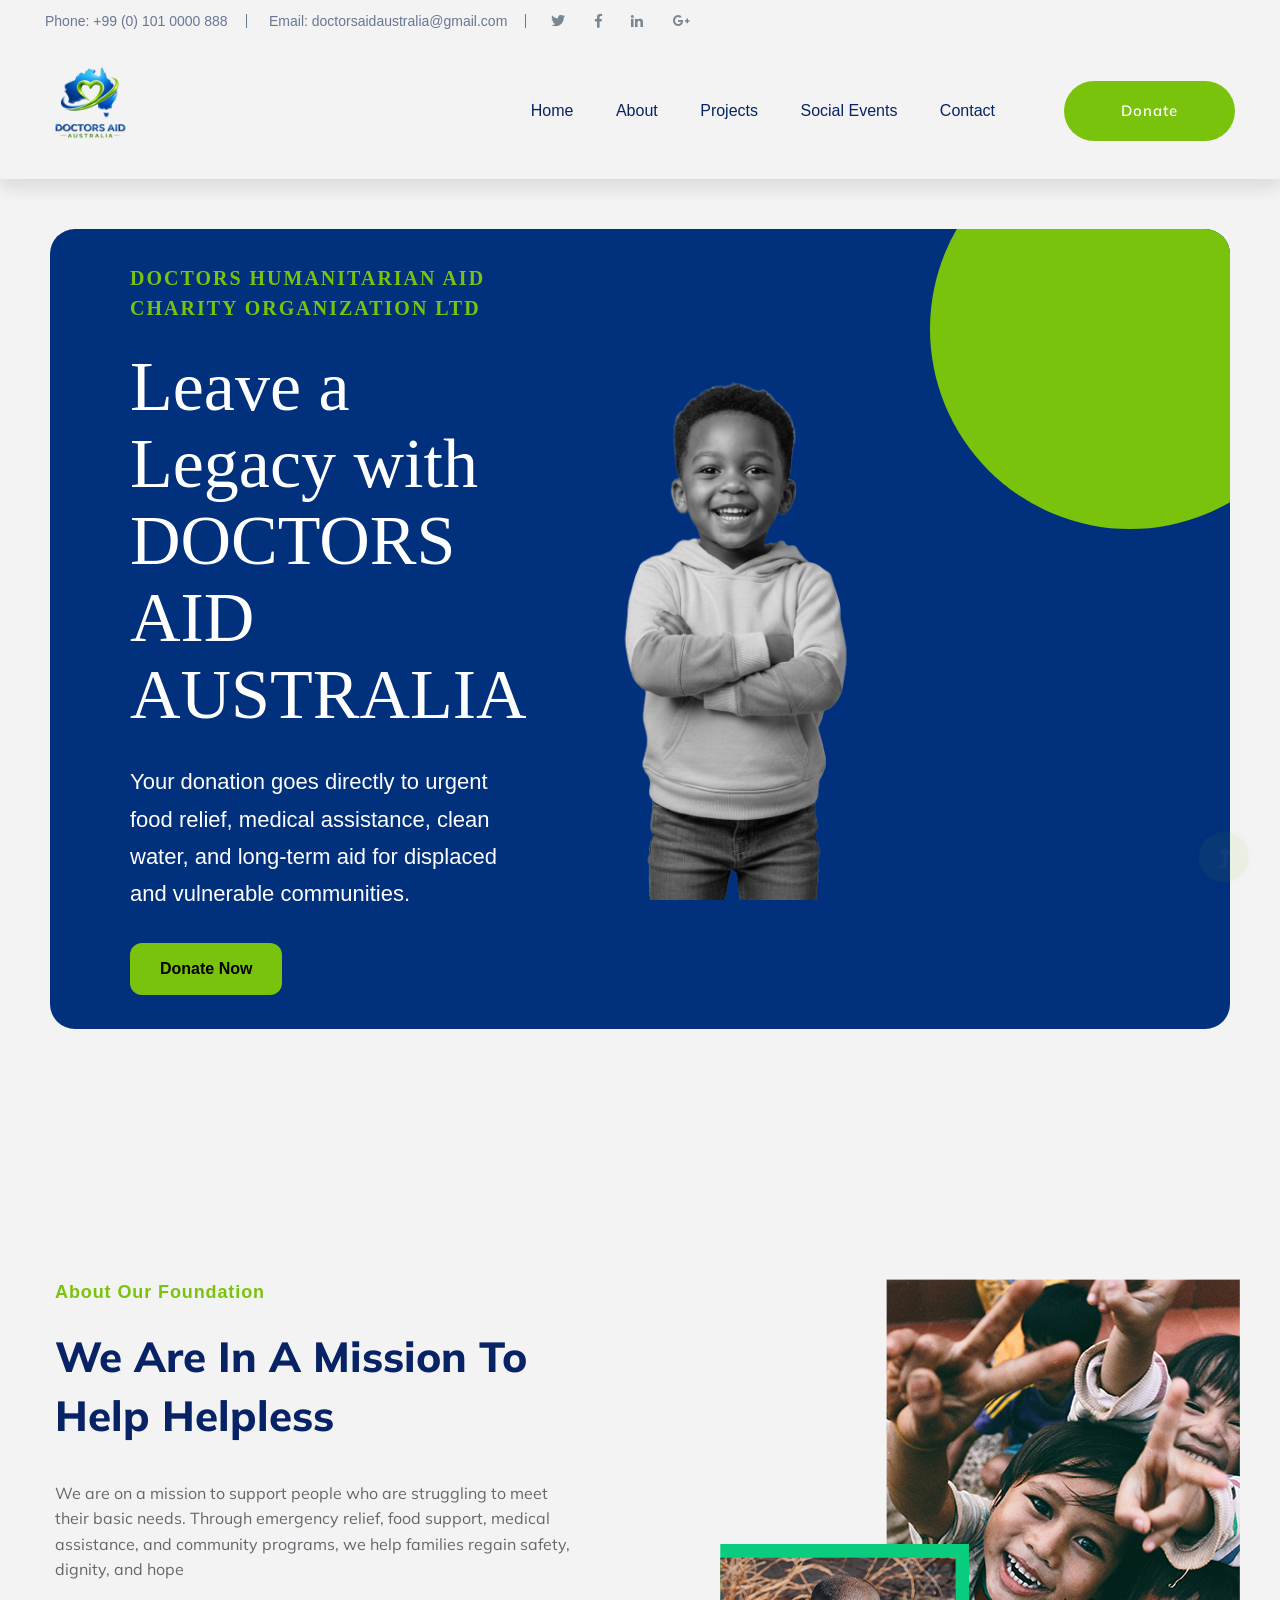
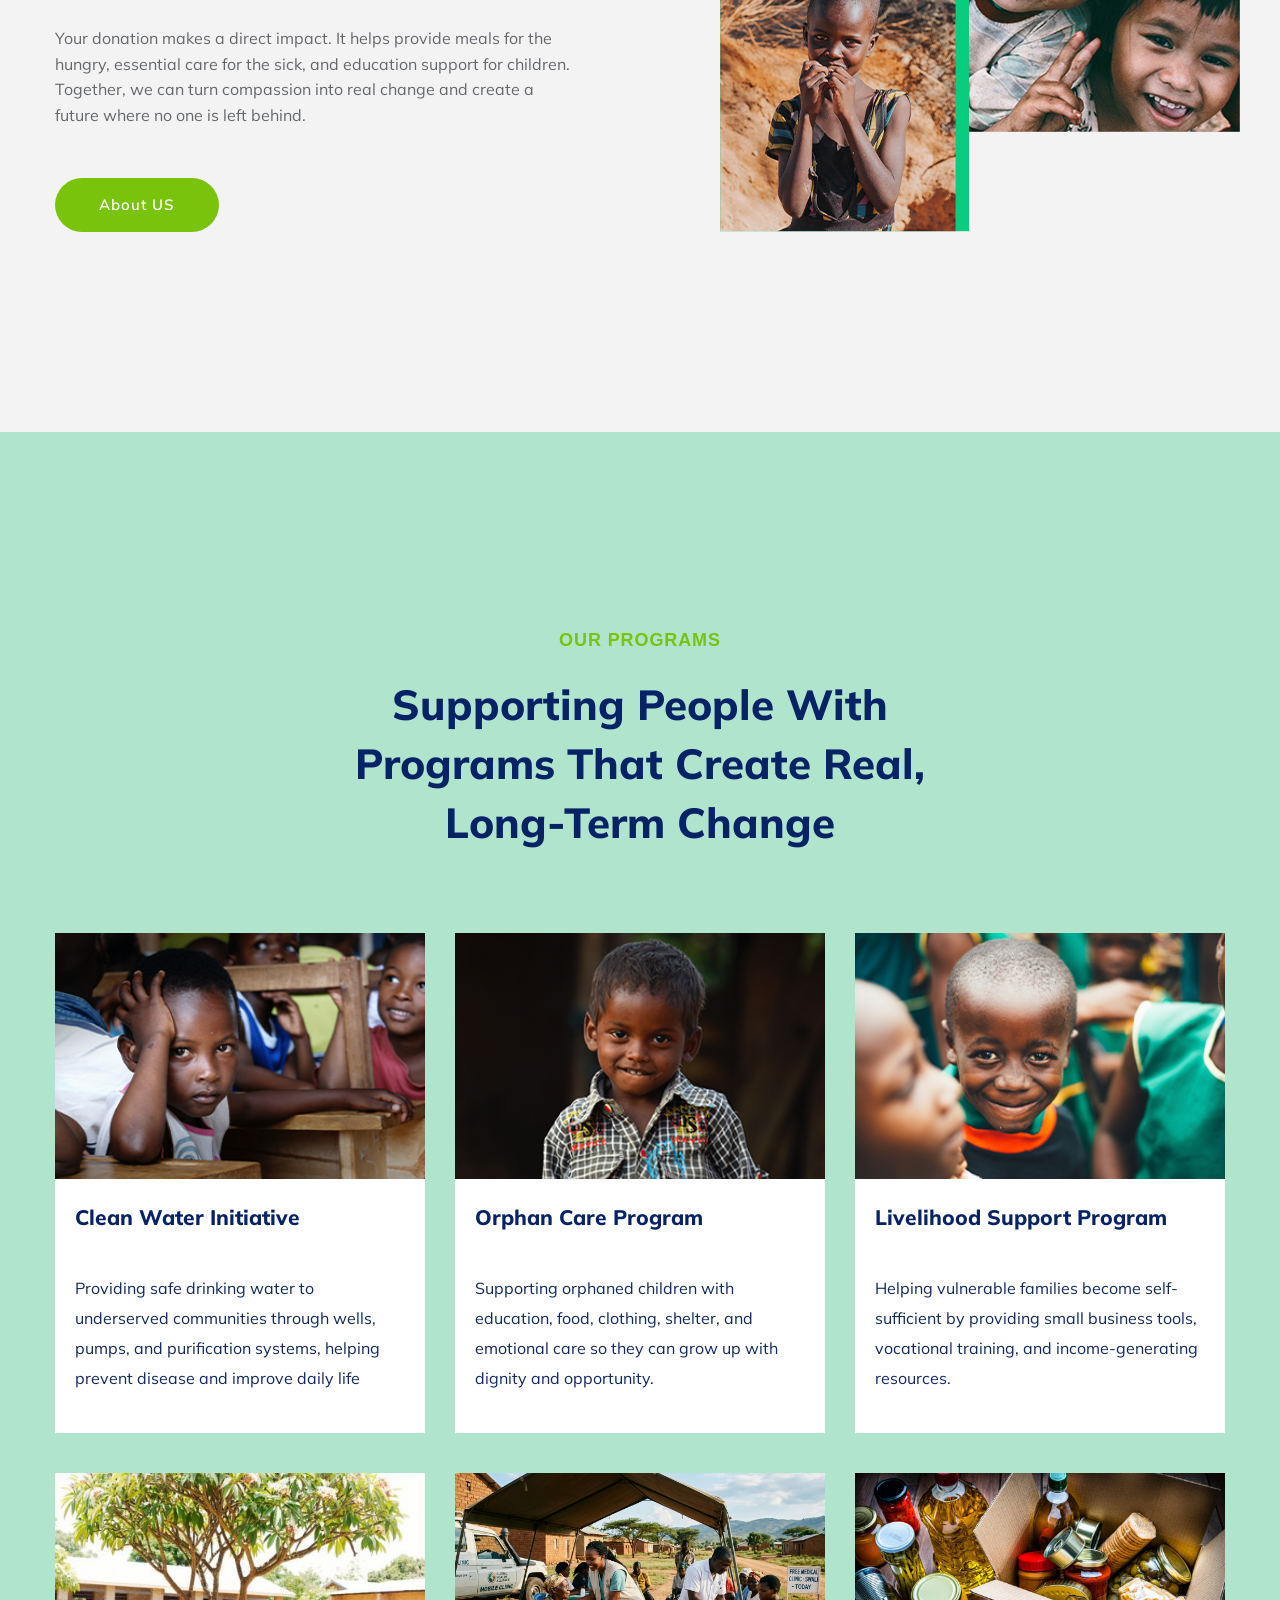
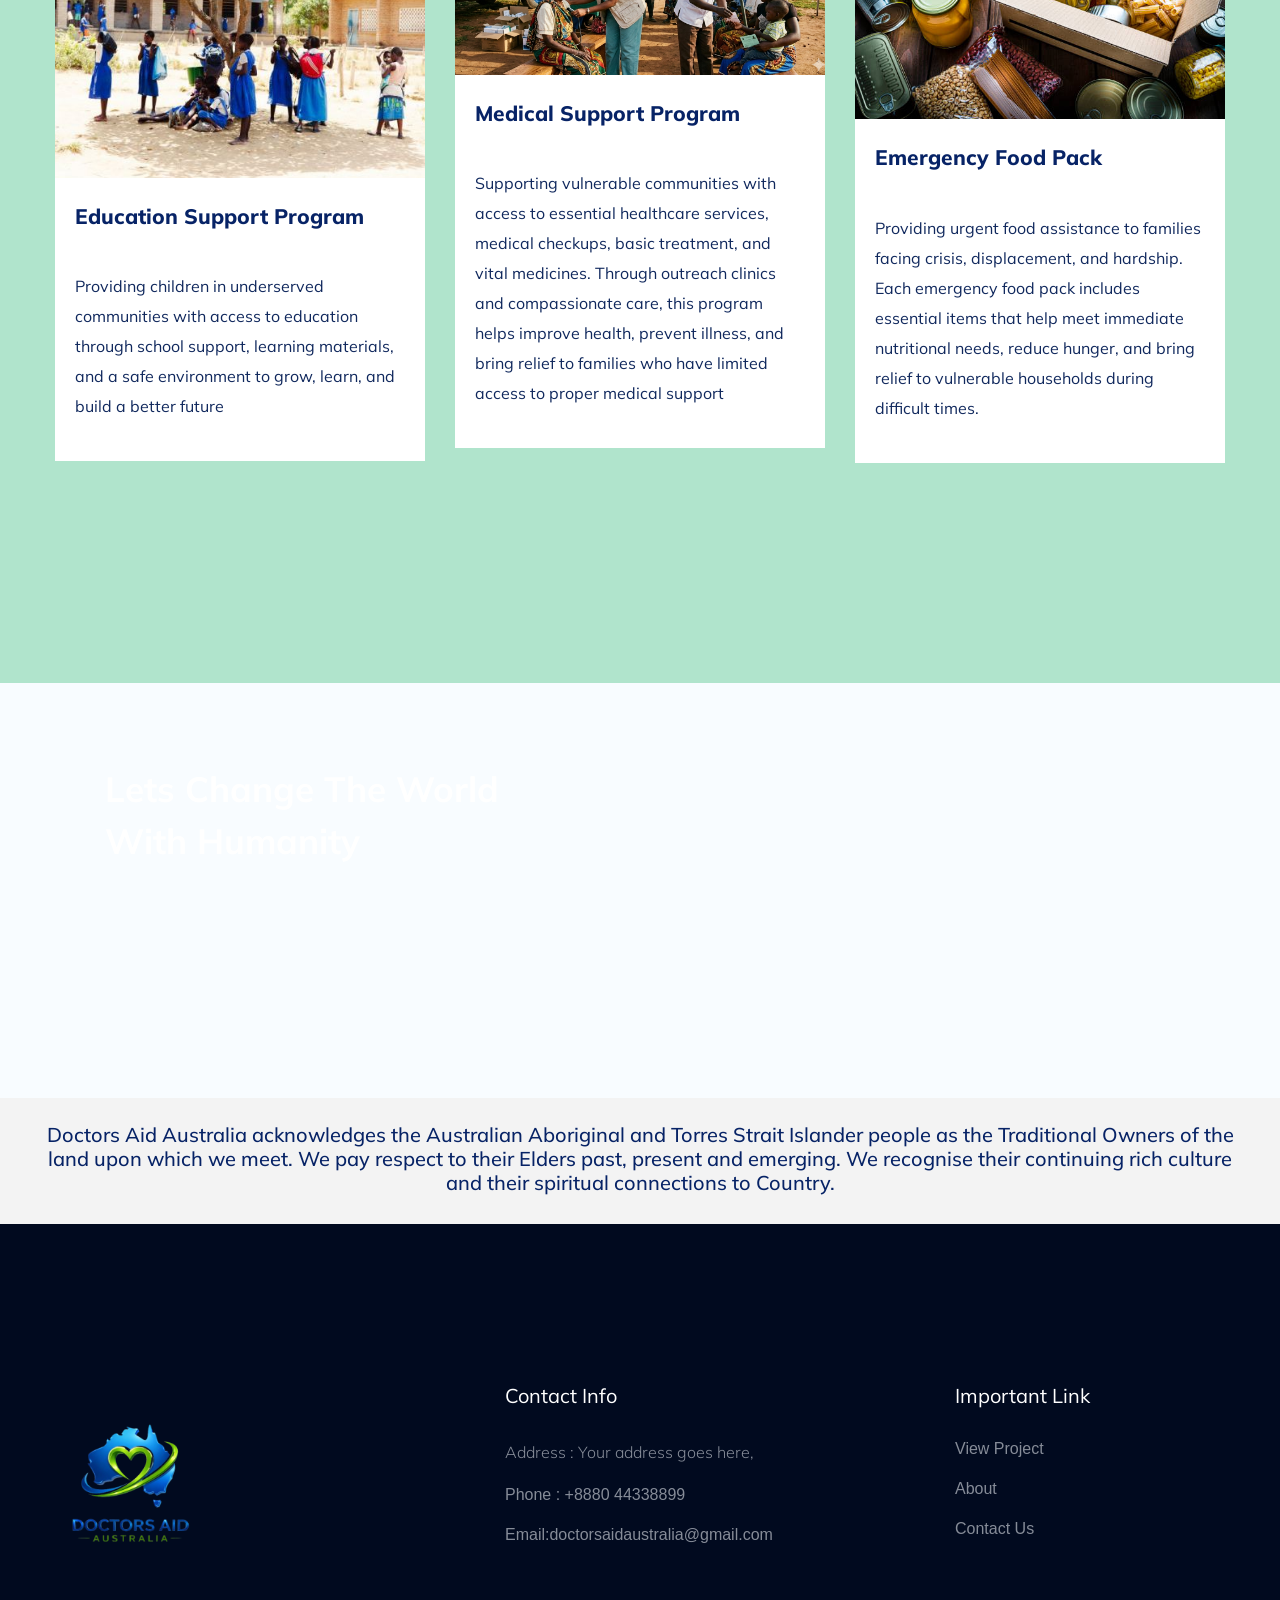
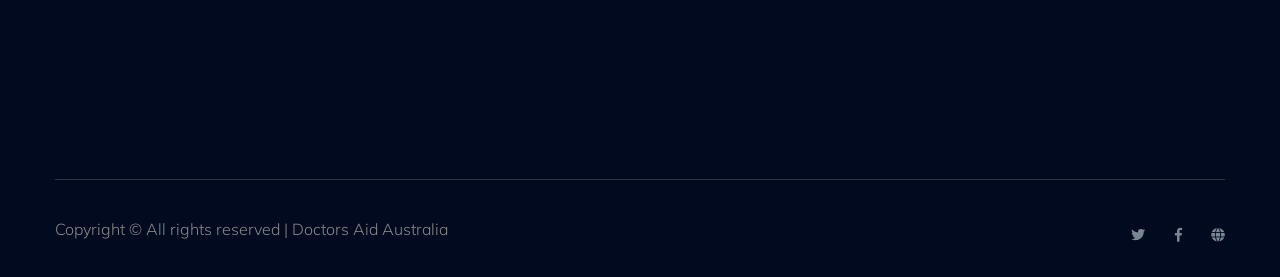
==== commit 4f5e7d94: "Title added" ====
--- a/index.html
+++ b/index.html
@@ -3,7 +3,7 @@
 <head>
     <meta charset="utf-8">
     <meta http-equiv="x-ua-compatible" content="ie=edge">
-    <title> Charity | Teamplate</title>
+    <title> Doctors Aid Australia</title>
     <meta name="description" content="">
     <meta name="viewport" content="width=device-width, initial-scale=1">
     <link rel="manifest" href="site.webmanifest">
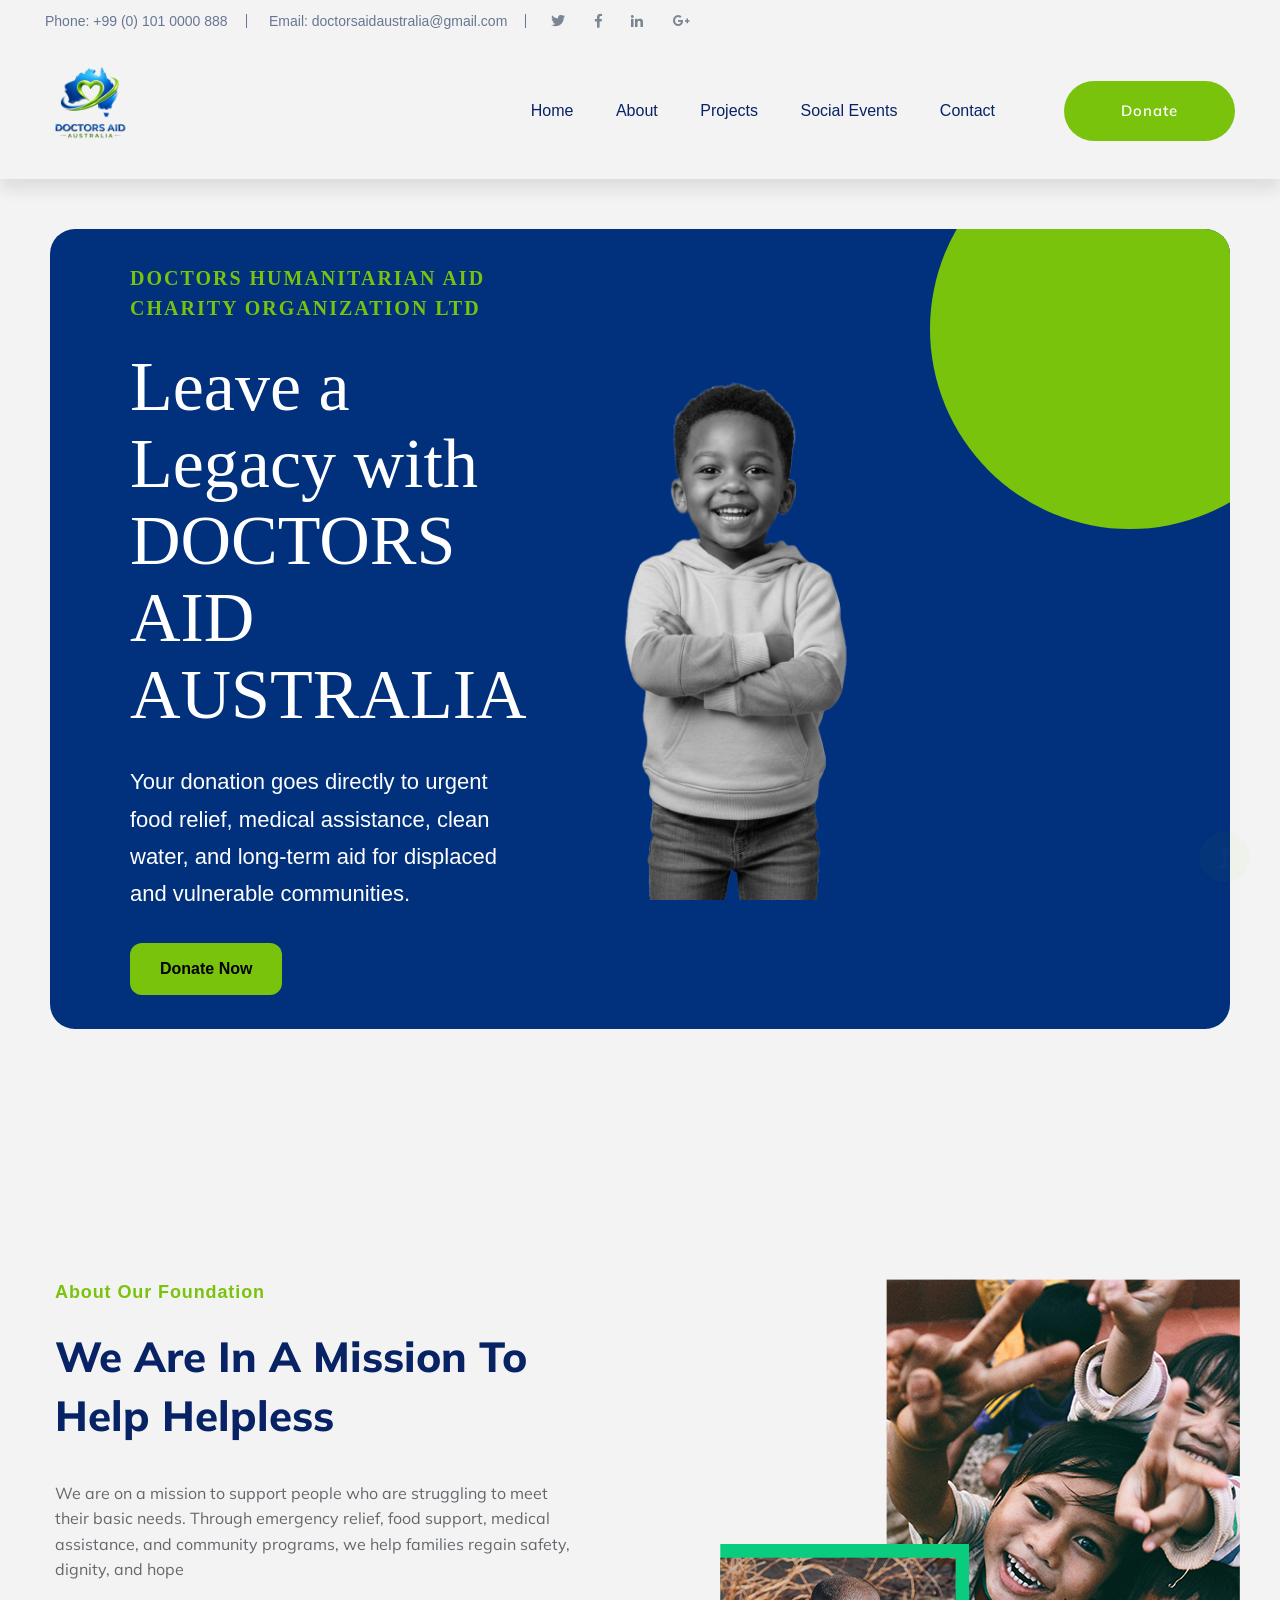
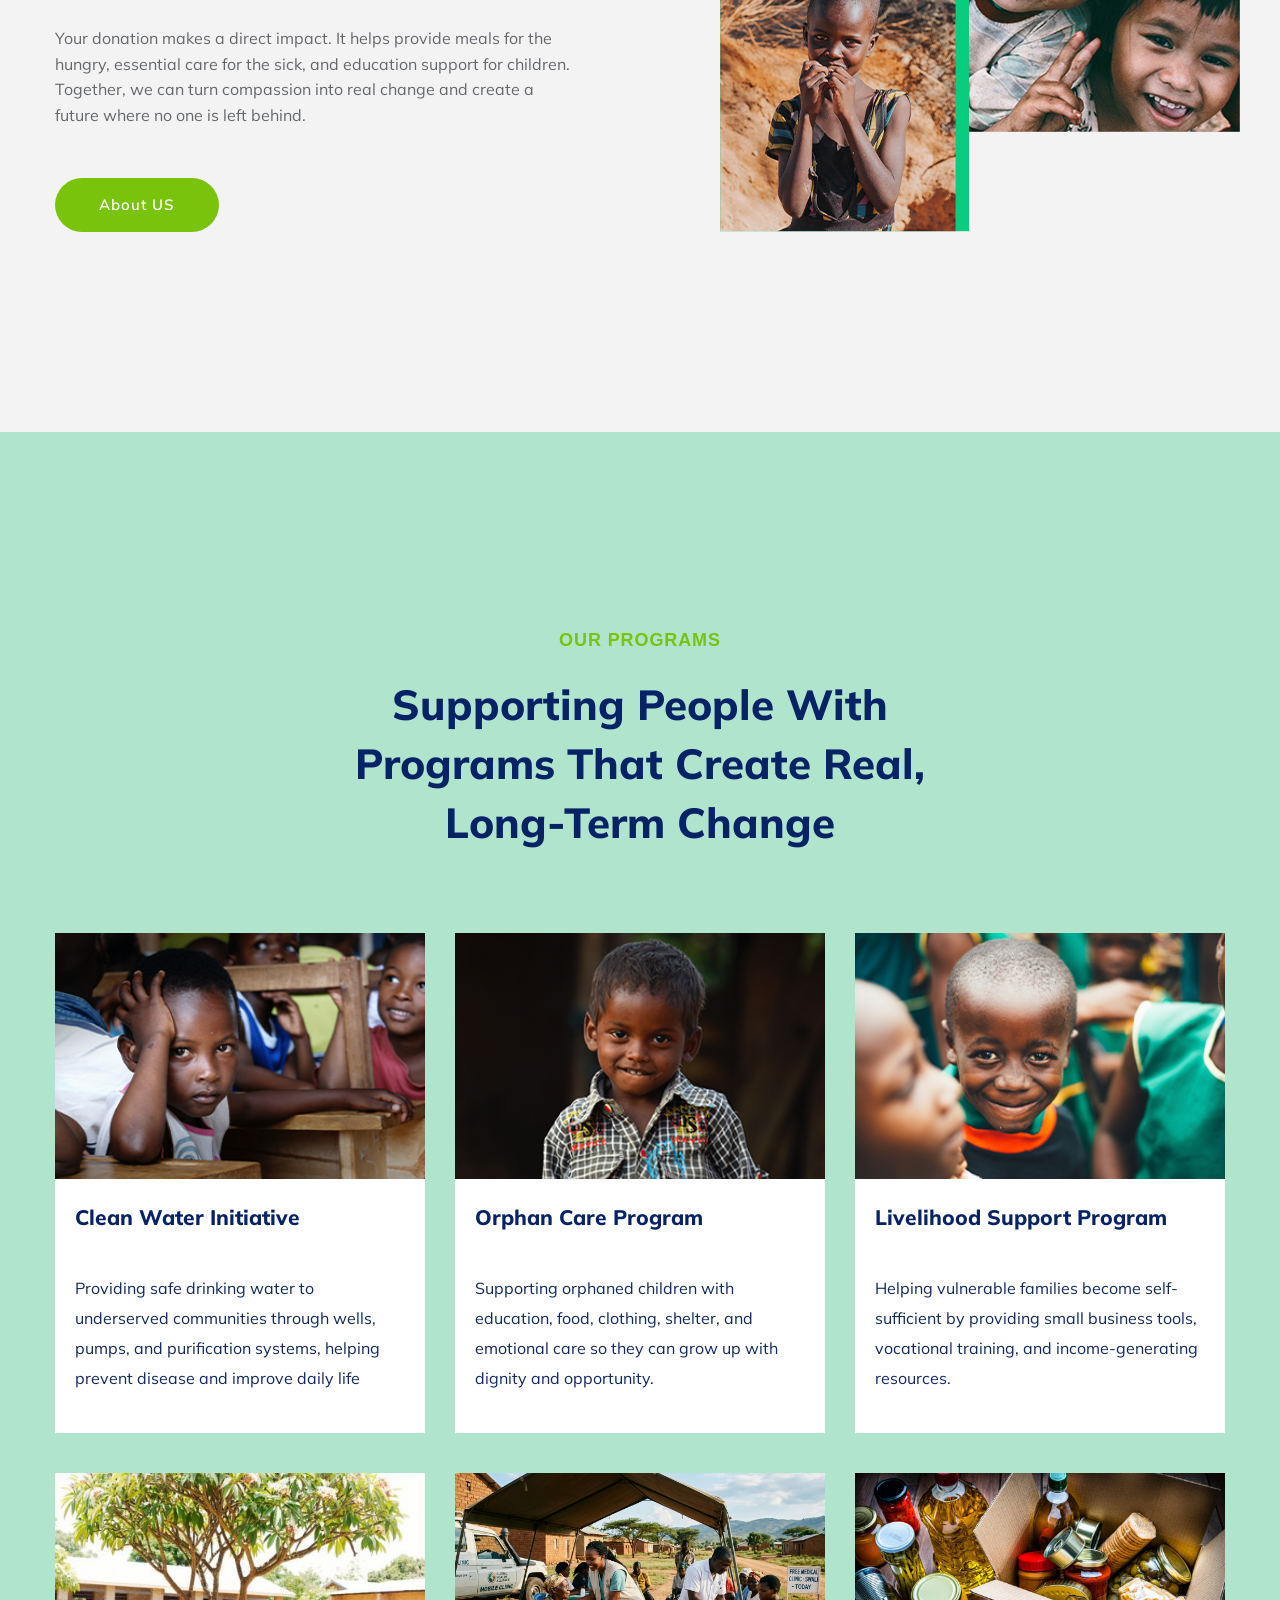
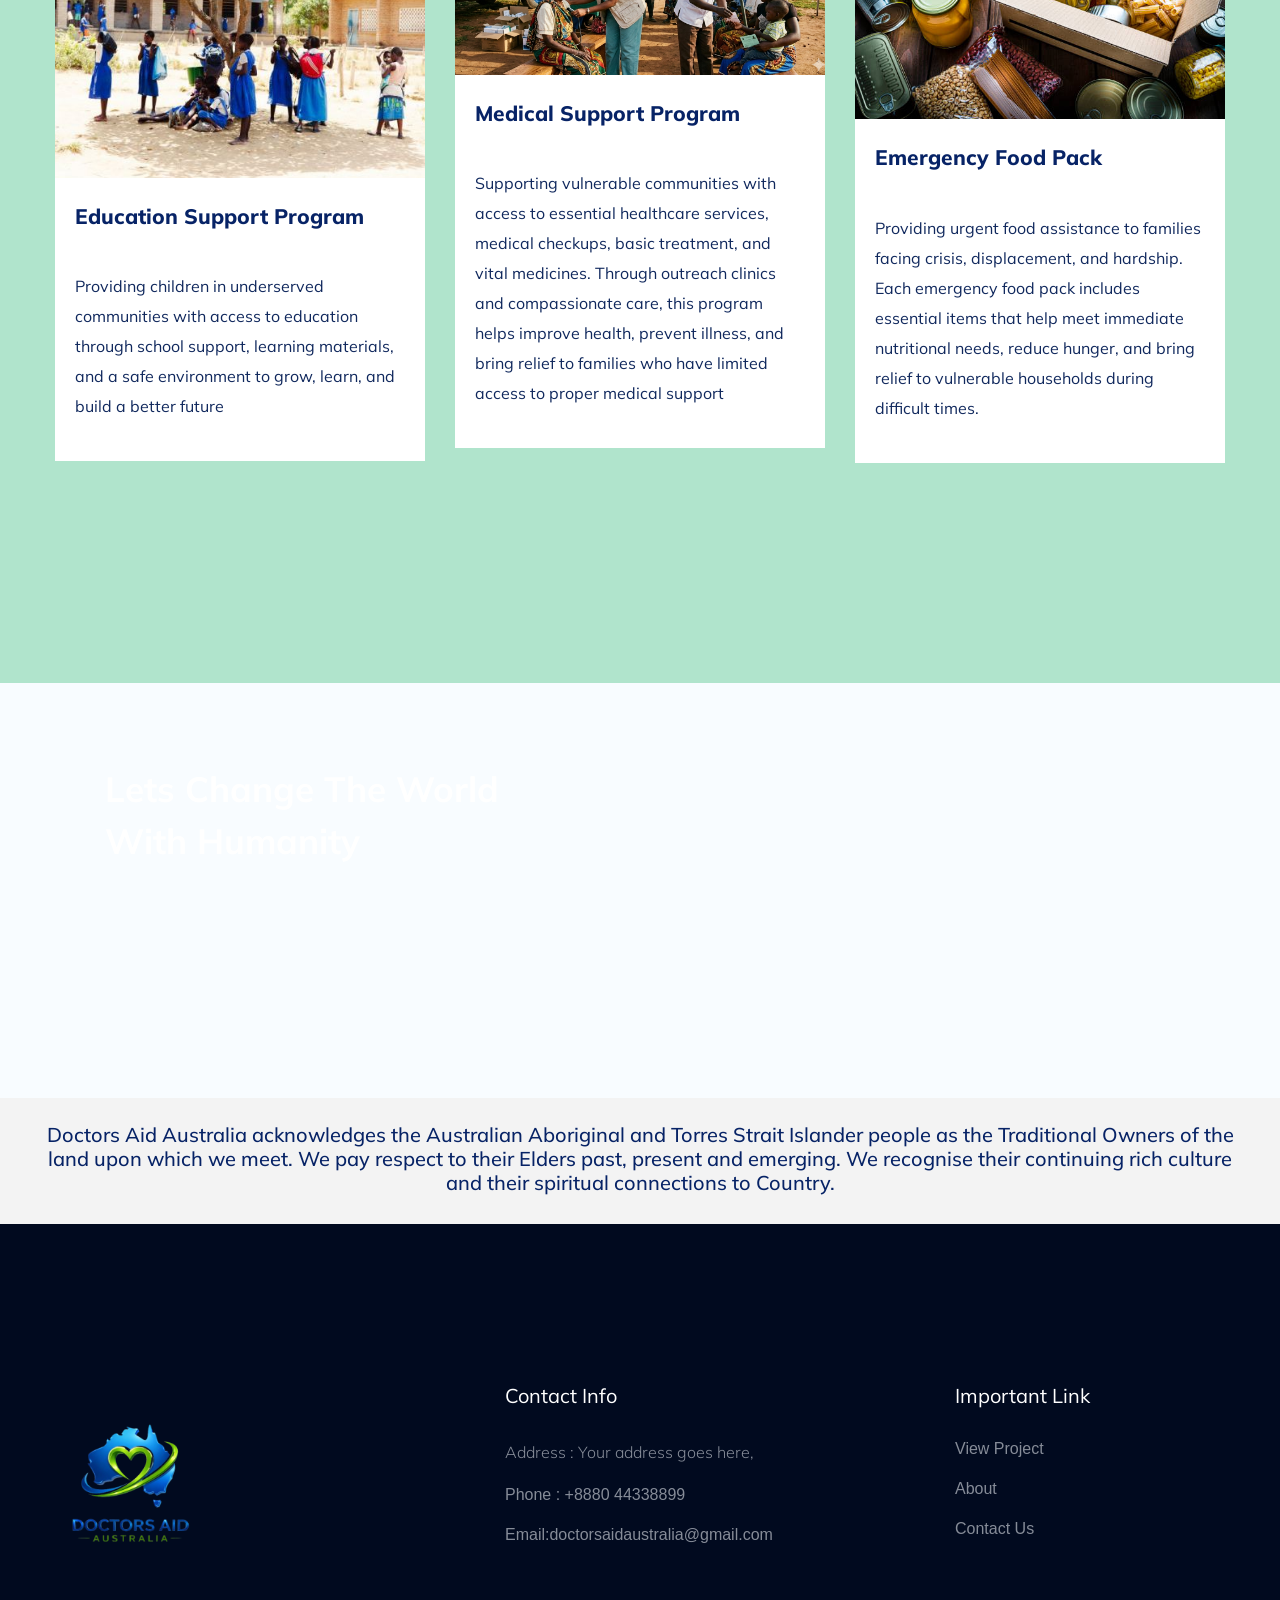
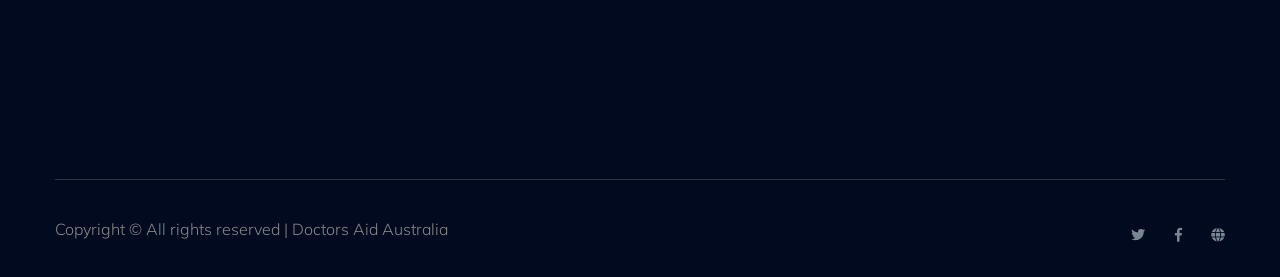
==== commit 1f1191df: "Update index.html" ====
--- a/index.html
+++ b/index.html
@@ -84,9 +84,13 @@
                         <div class="row align-items-center">
                             <!-- Logo -->
                             <div class="col-xl-2 col-lg-2">
-                                <div class="logo">
-                                    <img src="assets/img/logo/mainLogo-removebg-preview.png" alt="" style="width: 90px; height: auto;">
-                                </div>
+                               <div class="logo">
+  <a href="index.html">
+    <img src="assets/img/logo/mainLogo-removebg-preview.png" 
+         alt="Logo" 
+         style="width: 90px; height: auto;">
+  </a>
+</div>
                             </div>
                             <div class="col-xl-10 col-lg-10">
                                 <div class="menu-wrapper  d-flex align-items-center justify-content-end">
--- a/assets/css/style.css
+++ b/assets/css/style.css
@@ -8561,3 +8561,60 @@
     height: auto;
   }
 }
+
+
+/* 📱 Mobile View */
+@media (max-width: 768px) {
+
+  .hero-container {
+    flex-direction: column;
+    padding: 20px;
+    text-align: center;
+  }
+
+  .hero-text {
+    width: 100%;
+  }
+
+  .hero-text h1 {
+    font-size: 28px;
+    line-height: 1.3;
+  }
+
+  .hero-text p {
+    font-size: 14px;
+    padding: 0 10px;
+  }
+
+  .sub-heading {
+    font-size: 12px;
+    letter-spacing: 1px;
+  }
+
+  .donate-btn {
+    display: inline-block;
+    margin-top: 15px;
+    padding: 10px 20px;
+    font-size: 14px;
+  }
+
+  .hero-image {
+    width: 100%;
+    margin-top: 20px;x
+    text-align: center;
+  }
+
+  .hero-image img {
+    width: 80%;
+    height: auto;
+  }
+
+  /* Green curve / circle fix */
+  .curve {
+    width: 120px;
+    height: 120px;
+    top: 10px;
+    right: 10px;
+    position: absolute;
+  }
+}
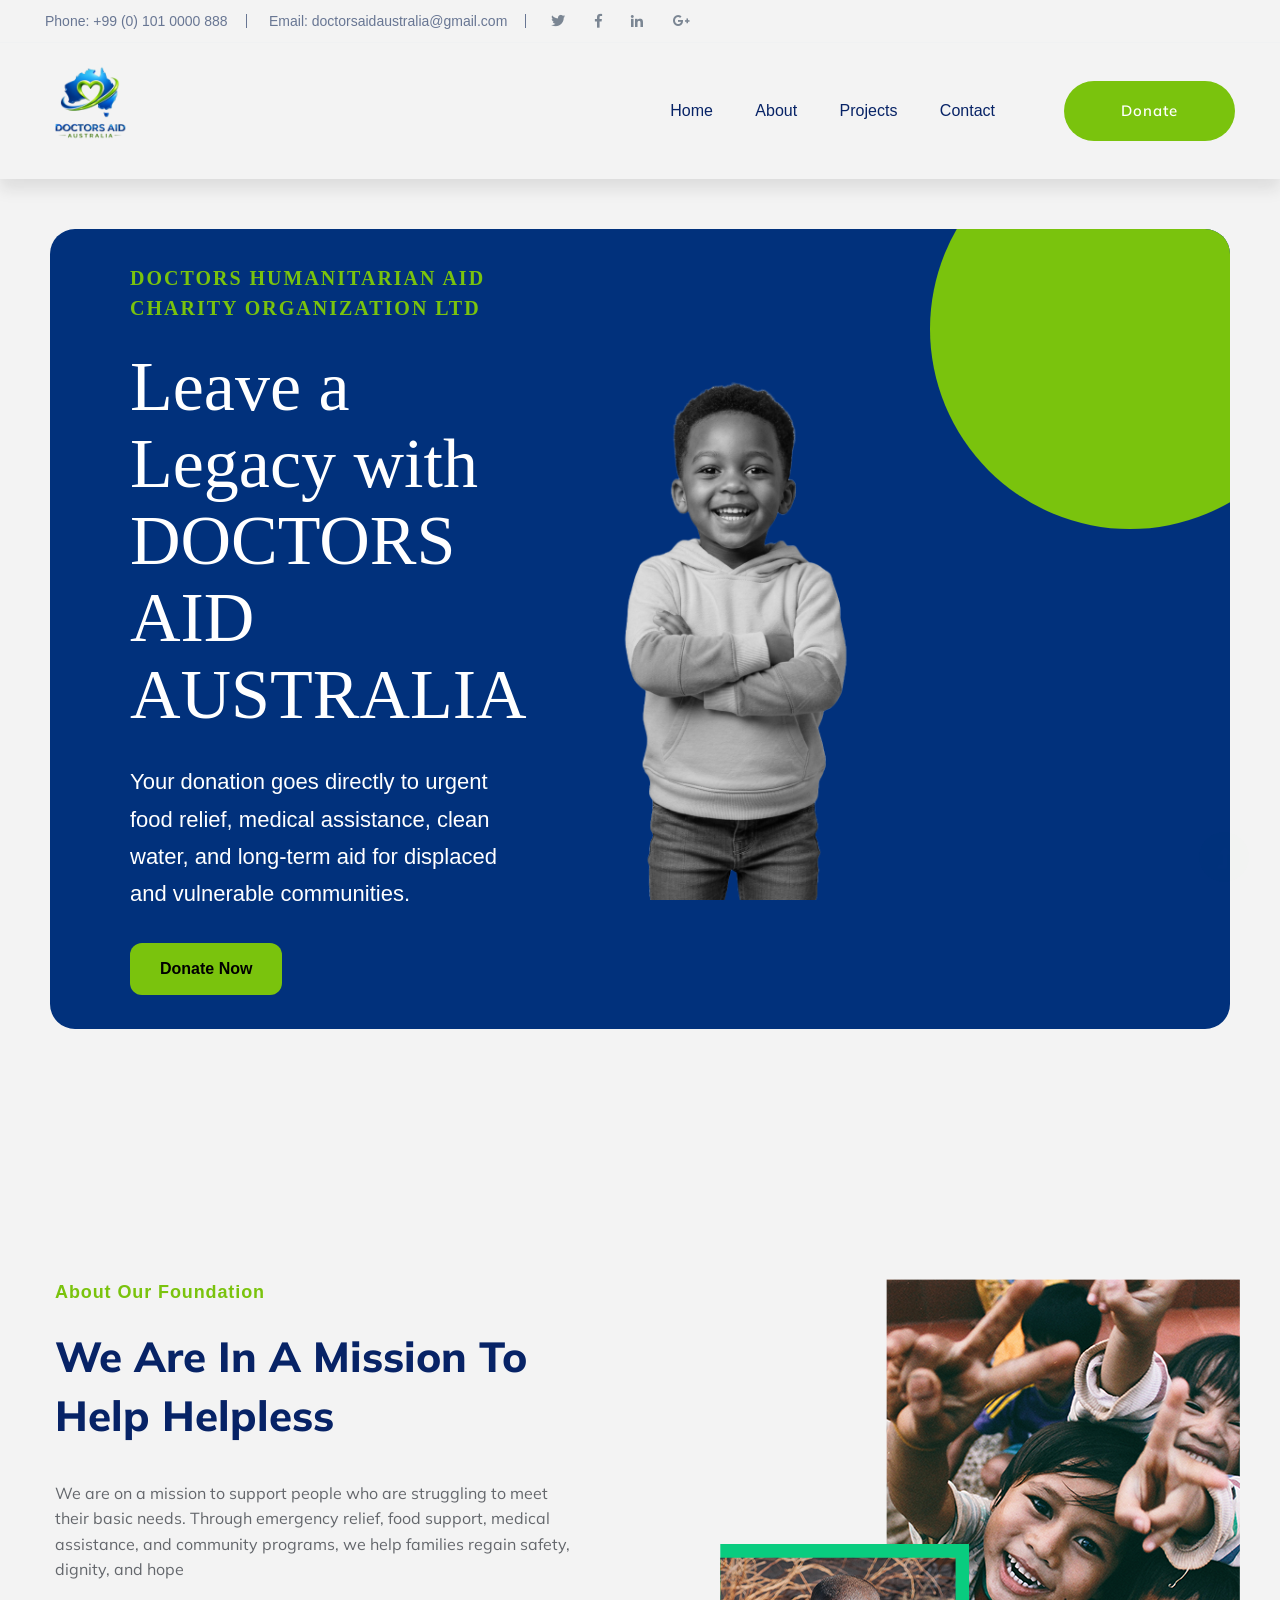
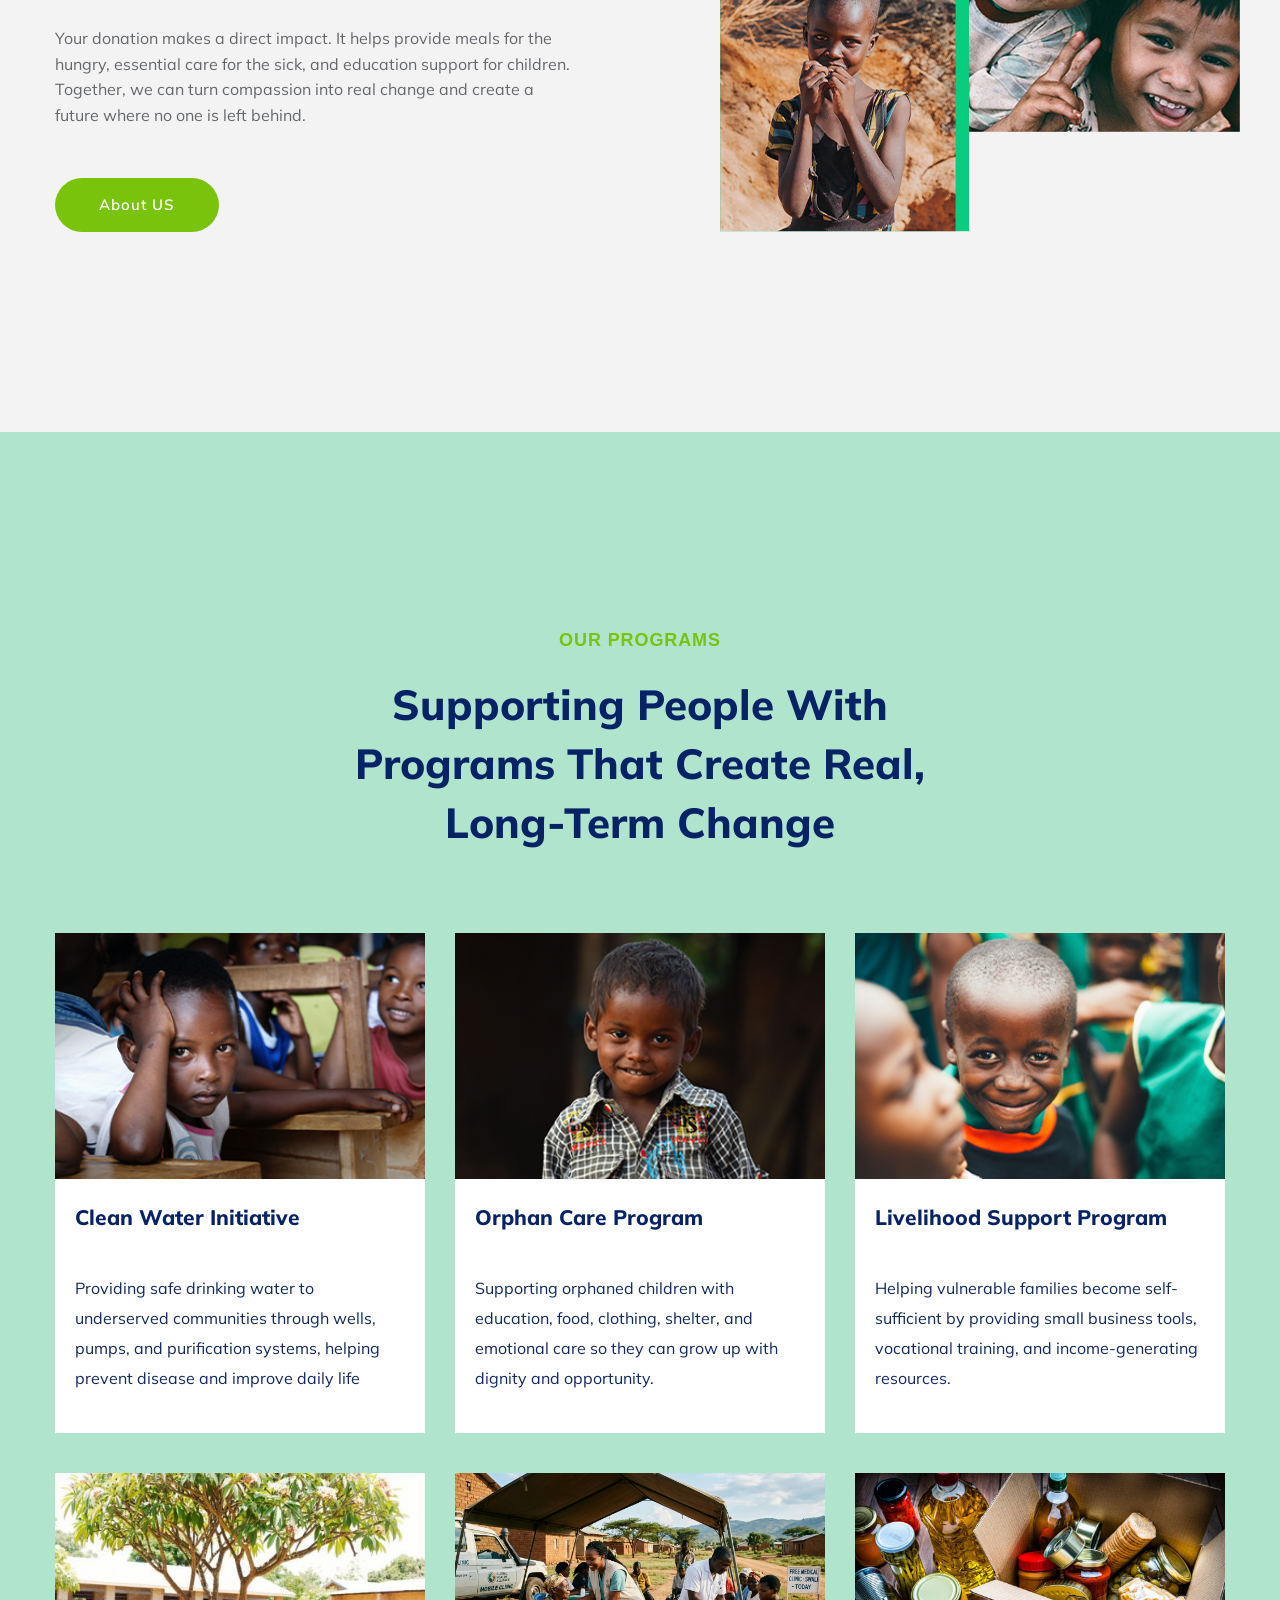
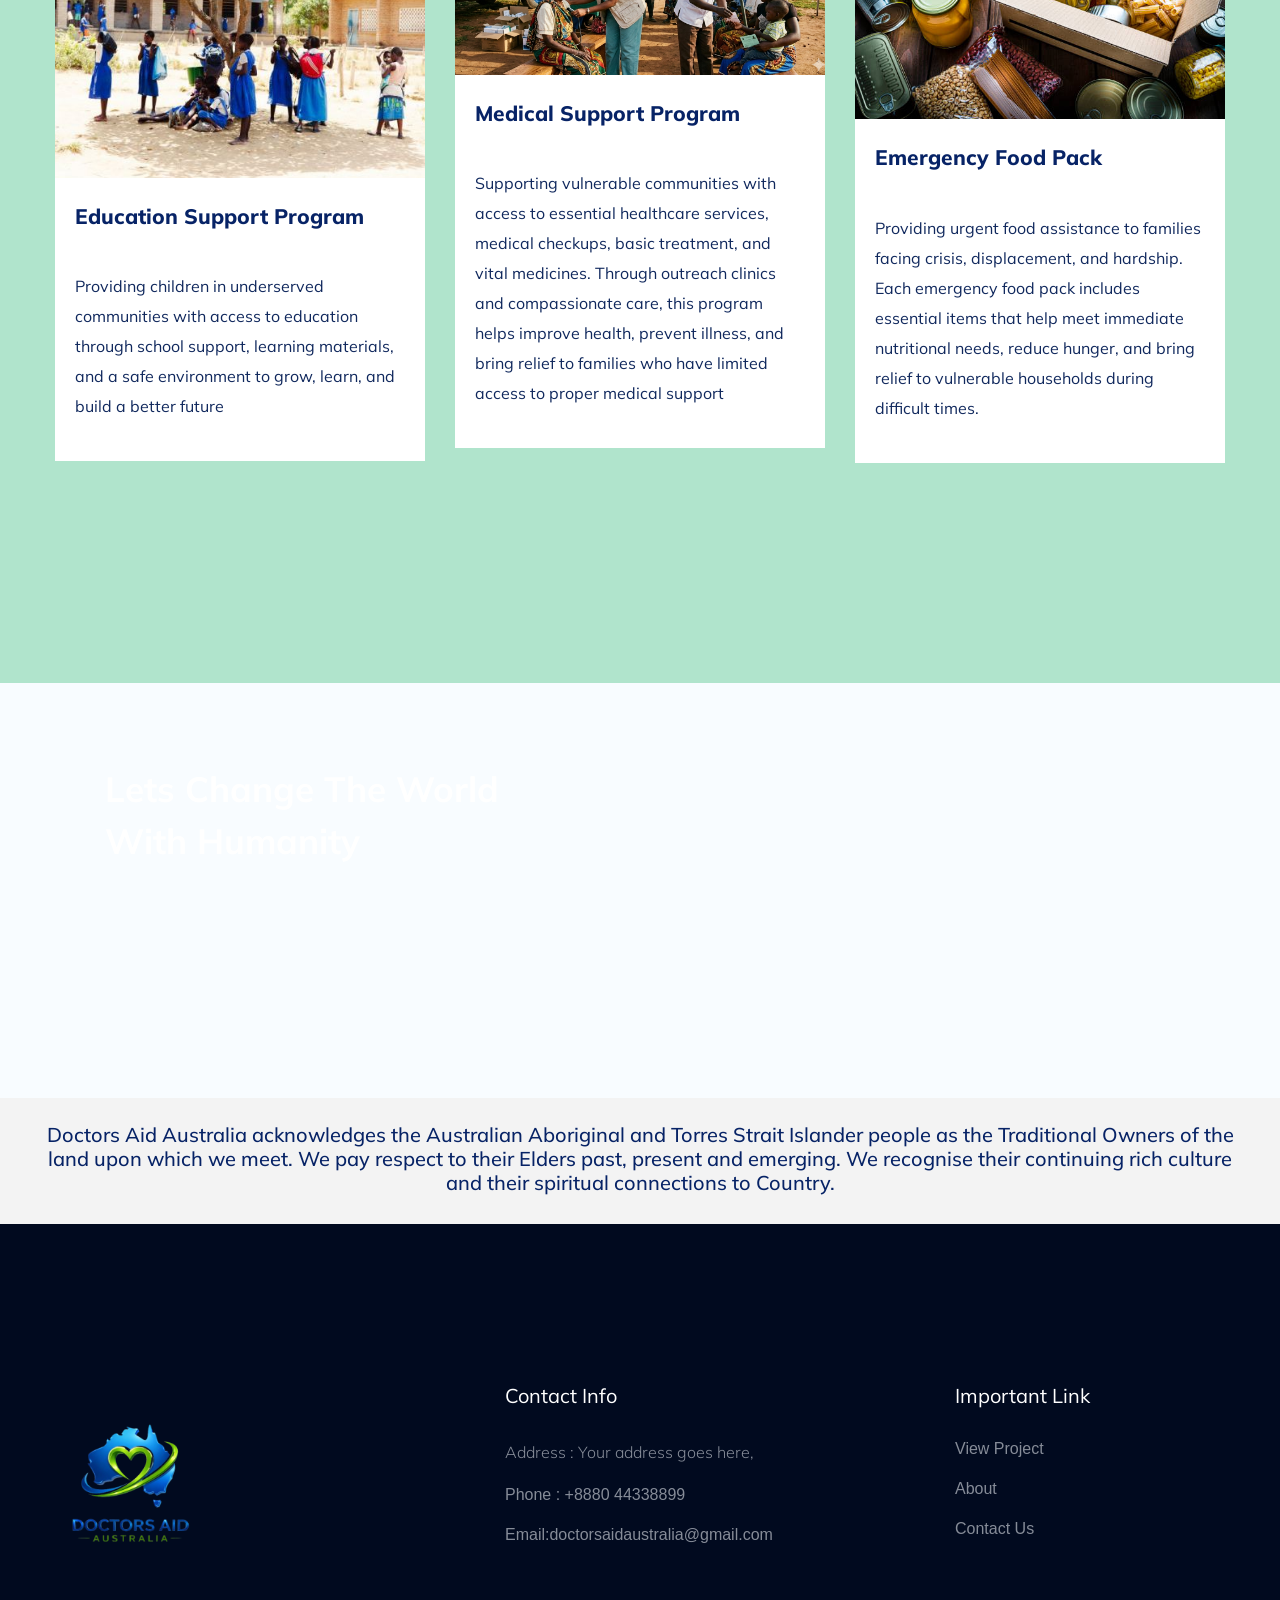
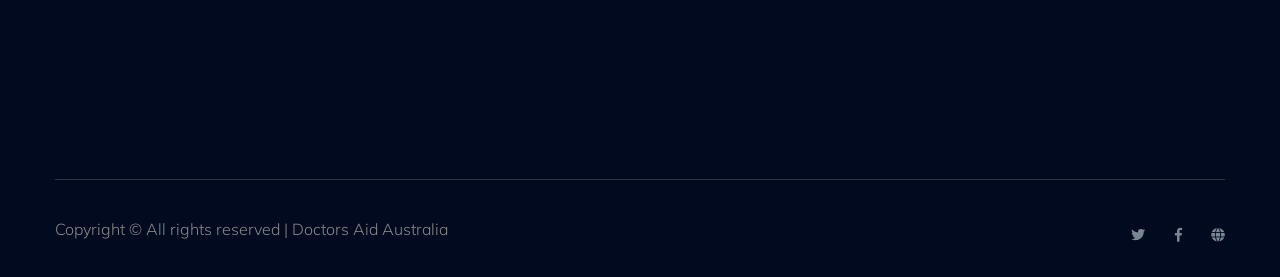
==== commit 2b6c1dff: "Update index.html" ====
--- a/index.html
+++ b/index.html
@@ -101,7 +101,7 @@
                                                 <li><a href="index.html">Home</a></li>
                                                 <li><a href="about.html">About</a></li>
                                                 <li><a href="program.html">Projects</a></li>
-                                                <li><a href="events.html">Social Events</a></li>
+                                                <!--<li><a href="events.html">Social Events</a></li> -->
                                                 
                                                     <ul class="submenu">
                                                         <li><a href="blog.html">Blog</a></li>
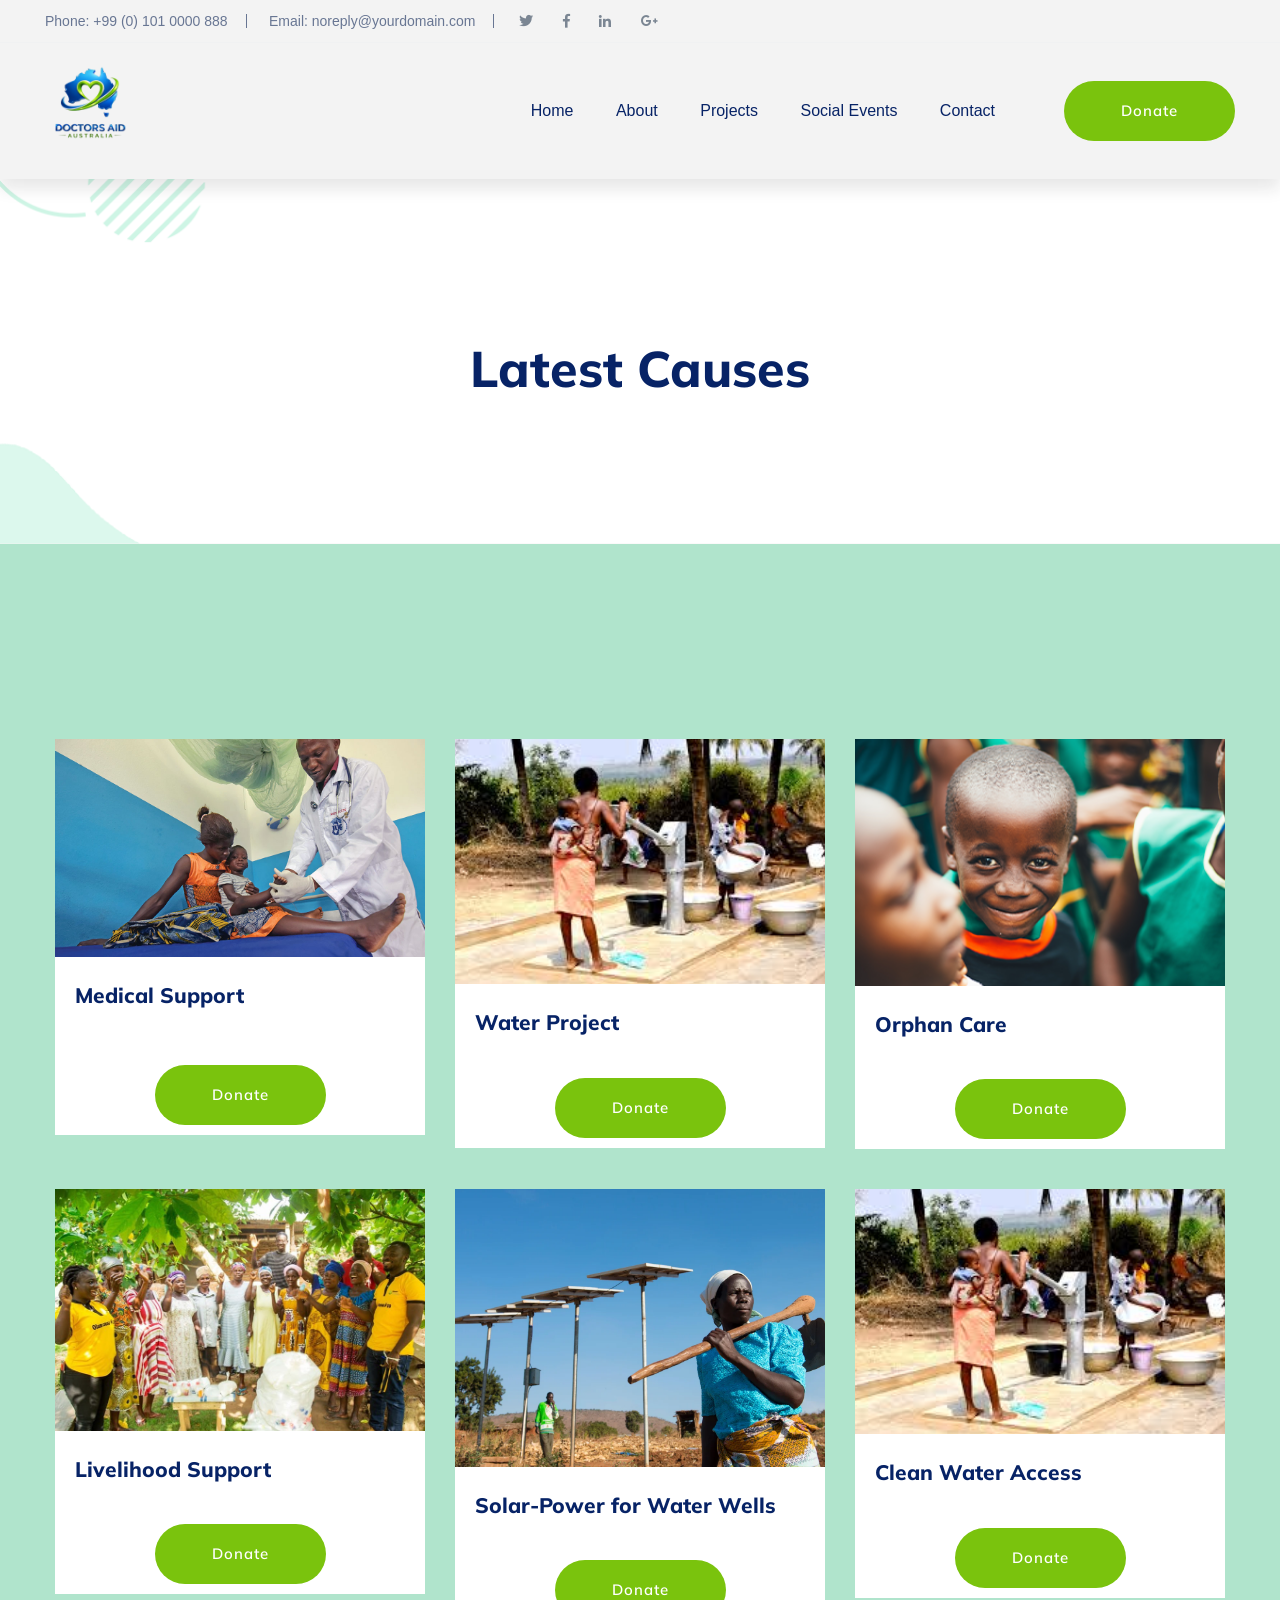
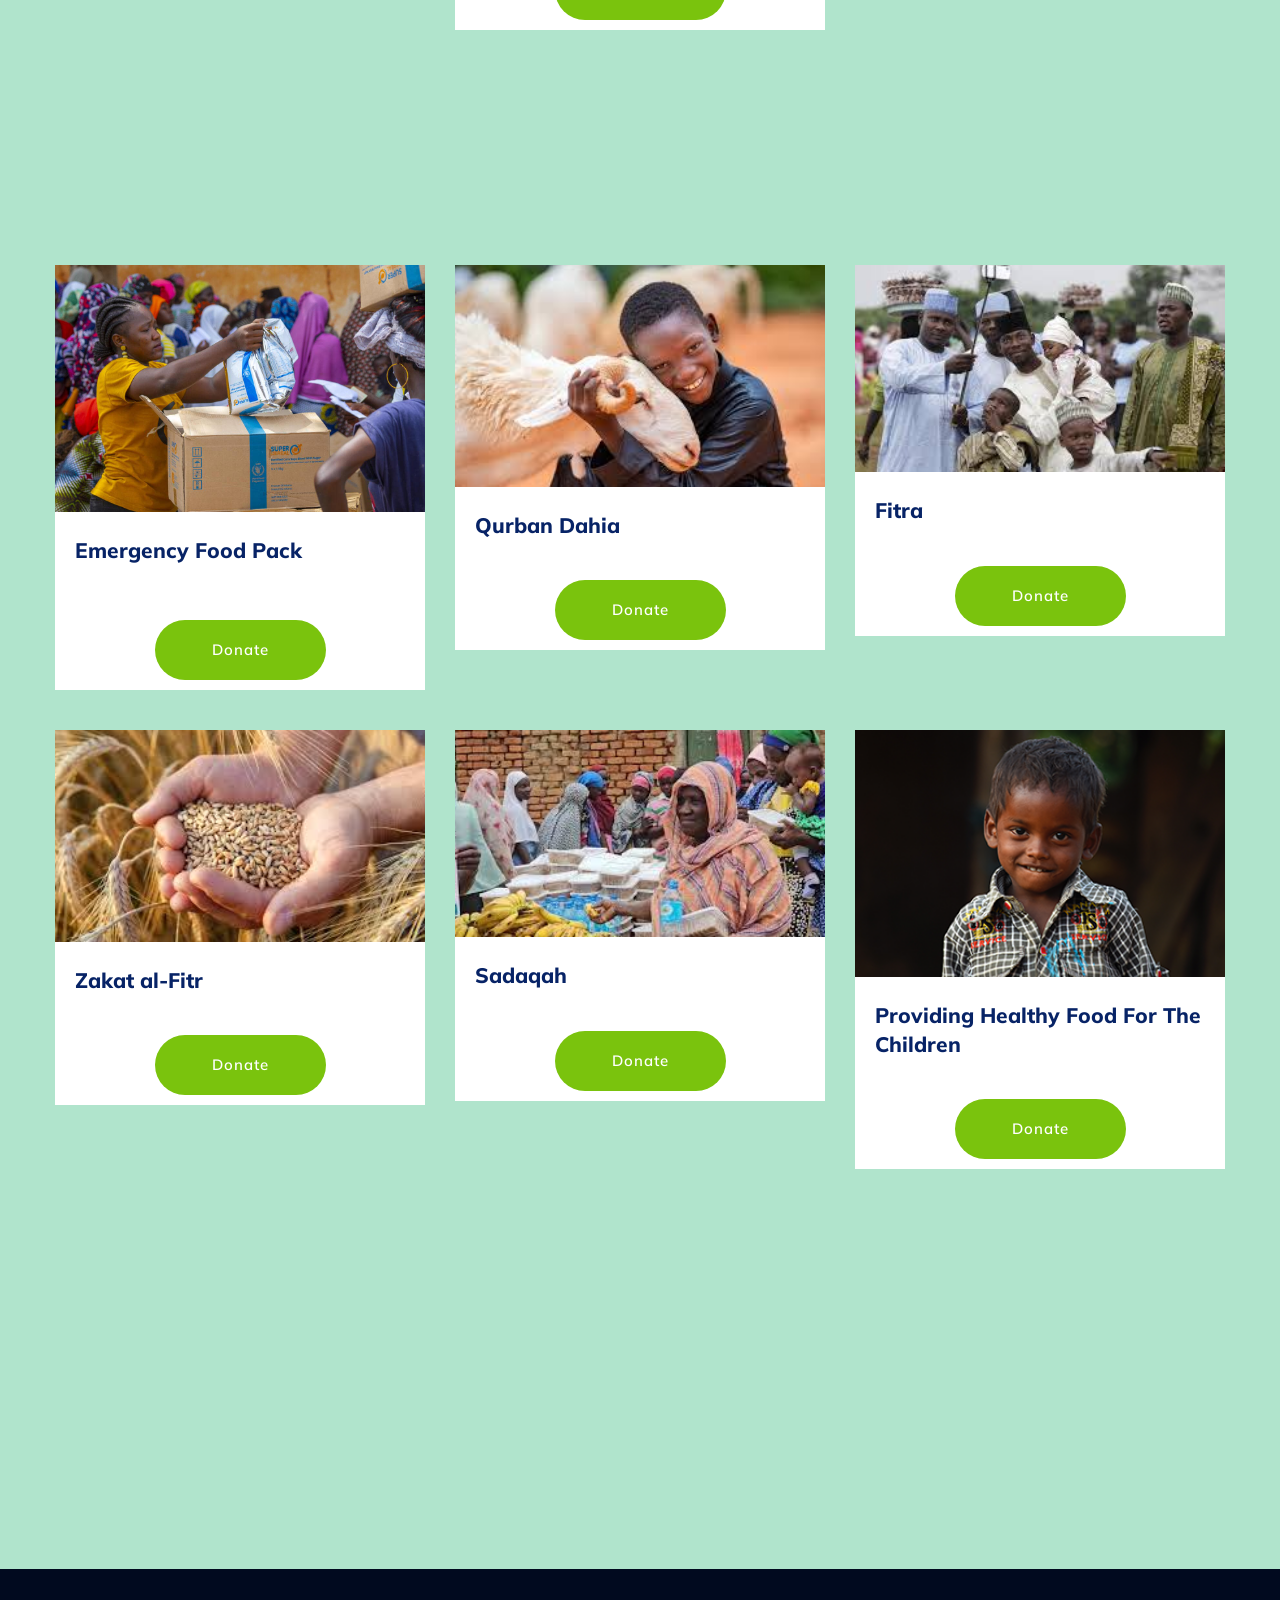
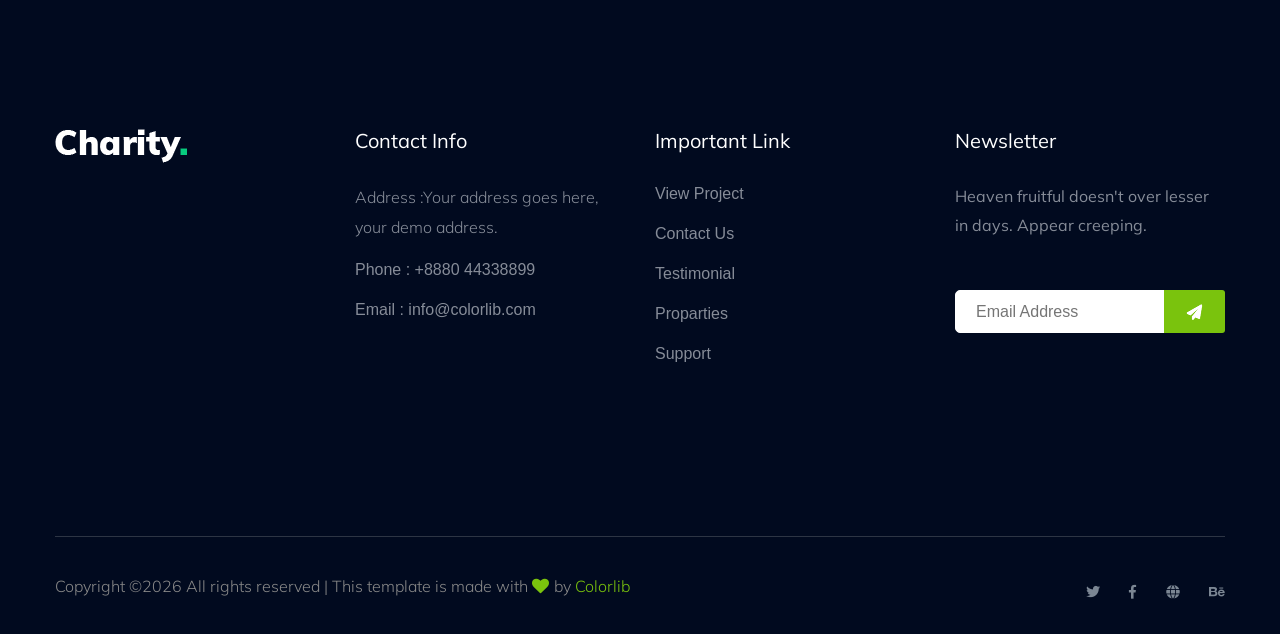
==== commit 7b1ec1e1: "image added" ====
--- a/index.html
+++ b/index.html
@@ -3,7 +3,7 @@
 <head>
     <meta charset="utf-8">
     <meta http-equiv="x-ua-compatible" content="ie=edge">
-    <title> Doctors Aid Australia</title>
+    <title> Charity | Teamplate</title>
     <meta name="description" content="">
     <meta name="viewport" content="width=device-width, initial-scale=1">
     <link rel="manifest" href="site.webmanifest">
@@ -49,19 +49,14 @@
                                 <div class="header-info-left d-flex">
                                     <ul>     
                                         <li>Phone: +99 (0) 101 0000 888</li>
-                                         <li>
-    <a href="mailto:doctorsaidaustralia@gmail.com" 
-       style="color: #687693; text-decoration: none;">
-        Email: doctorsaidaustralia@gmail.com
-    </a>
-</li>
+                                        <li>Email: noreply@yourdomain.com</li>
                                     </ul>
                                     <div class="header-social">    
                                         <ul>
                                             <li><a href="#"><i class="fab fa-twitter"></i></a></li>
                                             <li><a  href="https://www.facebook.com/sai4ull"><i class="fab fa-facebook-f"></i></a></li>
                                             <li><a href="#"><i class="fab fa-linkedin-in"></i></a></li>
-                                            <li> <a href="doctorsaidaustralia@gmail.com"><i class="fab fa-google-plus-g"></i></a></li>
+                                            <li> <a href="#"><i class="fab fa-google-plus-g"></i></a></li>
                                         </ul>
                                     </div>
                                 </div>
@@ -84,13 +79,9 @@
                         <div class="row align-items-center">
                             <!-- Logo -->
                             <div class="col-xl-2 col-lg-2">
-                               <div class="logo">
-  <a href="index.html">
-    <img src="assets/img/logo/mainLogo-removebg-preview.png" 
-         alt="Logo" 
-         style="width: 90px; height: auto;">
-  </a>
-</div>
+                                <div class="logo">
+                                    <img src="assets/img/logo/mainLogo-removebg-preview.png" alt="" style="width: 90px; height: auto;">
+                                </div>
                             </div>
                             <div class="col-xl-10 col-lg-10">
                                 <div class="menu-wrapper  d-flex align-items-center justify-content-end">
@@ -101,7 +92,7 @@
                                                 <li><a href="index.html">Home</a></li>
                                                 <li><a href="about.html">About</a></li>
                                                 <li><a href="program.html">Projects</a></li>
-                                                <!--<li><a href="events.html">Social Events</a></li> -->
+                                                <li><a href="events.html">Social Events</a></li>
                                                 
                                                     <ul class="submenu">
                                                         <li><a href="blog.html">Blog</a></li>
@@ -131,154 +122,229 @@
         <!-- Header End -->
     </header>
     <!-- header end -->
+    <!-- header end -->
     <main>
-    <!-- slider Area Start-->
-     <section class="hero-card">
-    <div class="hero-container">
-        
-        <div class="hero-text">
-            <span class="sub-heading">
-                DOCTORS HUMANITARIAN AID CHARITY ORGANIZATION LTD
-            </span>
-
-            <h1 style="font-family: 'Playfair Display', serif; font-weight: 400; color: white;">
-    Leave a <br>
-    Legacy with <br>
-    DOCTORS AID AUSTRALIA
-</h1>
-
-<p style="color: white;">
-    Your donation goes directly to urgent food relief, 
-    medical assistance, clean water, and long-term aid 
-    for displaced and vulnerable communities.
-</p>
-
-            <a href="#" class="donate-btn">Donate Now</a>
-        </div>
-
-        <div class="hero-image">
-            <img src="assets/img/headPhoto.png" alt="Child">
-        </div>
-
-        <!-- Decorative Curve -->
-        <div class="curve"></div>
-
-    </div>
-</section>
-
-    <!-- slider Area End-->
-  
-    <!--? About Law Start-->
-    <section class="about-low-area section-padding2">
-        <div class="container">
-            <div class="row">
-                <div class="col-lg-6 col-md-10">
-                    <div class="about-caption mb-50">
-                        <!-- Section Tittle -->
-                        <div class="section-tittle mb-35">
-                            <span>About our foundation</span>
-                            <h2>We Are In A Mission To  Help Helpless</h2>
-                        </div>
-                        <p>We are on a mission to support people who are struggling to meet their basic needs. Through emergency relief, food support, medical assistance, and community programs, we help families regain safety, dignity, and hope</p>
-                        <p>Your donation makes a direct impact. It helps provide meals for the hungry, essential care for the sick, and education support for children. Together, we can turn compassion into real change and create a future where no one is left behind.</p>
-                    </div>
-                    <a href="about.html" class="btn">About US</a>
-                </div>
-                <div class="col-lg-6 col-md-12">
-                    <!-- about-img -->
-                    <div class="about-img ">
-                        <div class="about-font-img d-none d-lg-block">
-                            <img src="assets/img/gallery/about2.png" alt="">
-                        </div>
-                        <div class="about-back-img ">
-                            <img src="assets/img/gallery/about1.png" alt="">
-                        </div>
-                    </div>
-                </div>
-            </div>
-        </div>
-    </section>
-    <!-- About Law End-->
-
-      <!--? Services Area Start 
-    <div class="service-area section-padding30">
-        <div class="container">
-            <div class="row justify-content-center">
-                <div class="col-xl-6 col-lg-7 col-md-10 col-sm-10">
-                    <!-- Section Tittle 
-                    <div class="section-tittle text-center mb-80">
-                        <span>What we are doing</span>
-                        <h2>We Are In A Mission To Help The Helpless</h2>
-                    </div>
-                </div>
-            </div>
-            <div class="row">
-                <div class="col-lg-4 col-md-6 col-sm-6">
-                    <div class="single-cat text-center mb-50">
-                        <div class="cat-icon">
-                            <span class="flaticon-null-1"></span>
-                        </div>
-                        <div class="cat-cap">
-                            <h5><a href="services.html">Clean Water</a></h5>
-                            <p>The sea freight service has grown conside rably in recent years. We spend timetting to know your processes to.</p>
-                        </div>
-                    </div>
-                </div>
-                <div class="col-lg-4 col-md-6 col-sm-6">
-                    <div class="single-cat active text-center mb-50">
-                        <div class="cat-icon">
-                            <span class="flaticon-think"></span>
-                        </div>
-                        <div class="cat-cap">
-                            <h5><a href="services.html">Clean Water</a></h5>
-                            <p>The sea freight service has grown conside rably in recent years. We spend timetting to know your processes to.</p>
-                        </div>
-                    </div>
-                </div>
-                <div class="col-lg-4 col-md-6 col-sm-6">
-                    <div class="single-cat text-center mb-50">
-                        <div class="cat-icon">
-                            <span class="flaticon-gear"></span>
-                        </div>
-                        <div class="cat-cap">
-                            <h5><a href="services.html">Clean Water</a></h5>
-                            <p>The sea freight service has grown conside rably in recent years. We spend timetting to know your processes to.</p>
-                        </div>
-                    </div>
-                </div>
-            </div>
-        </div>
-    </div>
-    <!-- Services Area End -->
+    <!--? Hero Start -->
+    <div class="slider-area2">
+        <div class="slider-height2 d-flex align-items-center">
+            <div class="container">
+                <div class="row">
+                    <div class="col-xl-12">
+                        <div class="hero-cap hero-cap2 pt-20 text-center">
+                            <h2>latest causes </h2>
+                        </div>
+                    </div>
+                </div>
+            </div>
+        </div>
+    </div>
+    <!-- Hero End -->
     <!-- Our Cases Start -->
     <div class="our-cases-area section-padding30">
         <div class="container">
-            <div class="row justify-content-center">
-                <div class="col-xl-6 col-lg-7 col-md-10 col-sm-10">
-                    <!-- Section Tittle -->
-                    <div class="section-tittle text-center mb-80">
-                        <span>OUR PROGRAMS</span>
-                        <h2>Supporting People With Programs That Create Real, Long-Term Change </h2>
-                    </div>
-                </div>
-            </div>
             <div class="row">
                 <div class="col-lg-4 col-md-6 col-sm-6">
                     <div class="single-cases mb-40">
                         <div class="cases-img">
-                            <img src="assets/img/gallery/case1.png" alt="">
-                        </div>
-                        <div class="cases-caption">
-                            <h3><a href="#">Clean Water Initiative</a></h3>
-                            <!-- Progress Bar -->
-                            <div class="single-skill mb-15">
-                                <P>Providing safe drinking water to underserved communities through wells, pumps, and purification systems,
-                                     helping prevent disease and improve daily life</P>
-                            </div>
-                            <!-- / progress -->
-                            <div class="prices d-flex justify-content-between">
-                               
-                            </div>
+                            <img src="assets/img/projects/medical_support.jpg" alt="">
+                        </div>
+                        <div class="cases-caption">
+    <h3><a href="#">Medical Support</a></h3>
+
+    <div class="single-skill mb-15">
+        <div class="bar-progress">
+           
+        </div>
+    </div>
+
+    <div class="prices d-flex justify-content-center">
+        <div class="header-right-btn d-none d-lg-block">
+            <a href="contact.html" class="btn header-btn">Donate</a>
+        </div>
+    </div>
+</div>
+                    </div>
+                </div>
+                <div class="col-lg-4 col-md-6 col-sm-6">
+                    <div class="single-cases mb-40">
+                        <div class="cases-img">
+                            <img src="assets/img/projects/water_project.jpeg" alt="">
+                        </div>
+                        <div class="cases-caption">
+                            <h3><a href="#">Water Project</a></h3>
+                            <!-- Progress Bar -->
+                            <div class="prices d-flex justify-content-center">
+        <div class="header-right-btn d-none d-lg-block">
+            <a href="contact.html" class="btn header-btn">Donate</a>
+        </div>
+    </div>
+                        </div>
+                    </div>
+                </div>
+                <div class="col-lg-4 col-md-6 col-sm-6">
+                    <div class="single-cases mb-40">
+                        <div class="cases-img">
+                            <img src="assets/img/gallery/case3.png" alt="">
+                        </div>
+                        <div class="cases-caption">
+                            <h3><a href="#">Orphan Care</a></h3>
+                            <!-- Progress Bar -->
+                               <!-- Progress Bar -->
+                            <div class="prices d-flex justify-content-center">
+        <div class="header-right-btn d-none d-lg-block">
+            <a href="contact.html" class="btn header-btn">Donate</a>
+        </div>
+    </div>
+                        </div>
+                    </div>
+                </div>
+                <div class="col-lg-4 col-md-6 col-sm-6">
+                    <div class="single-cases mb-40">
+                        <div class="cases-img">
+                            <img src="assets/img/projects/livelihood_support.jpg" alt="">
+                        </div>
+                        <div class="cases-caption">
+                            <h3><a href="#">Livelihood Support</a></h3>
+                            <!-- Progress Bar -->
+                              <!-- Progress Bar -->
+                            <div class="prices d-flex justify-content-center">
+        <div class="header-right-btn d-none d-lg-block">
+            <a href="contact.html" class="btn header-btn">Donate</a>
+        </div>
+    </div>
+                        </div>
+                    </div>
+                </div>
+                <div class="col-lg-4 col-md-6 col-sm-6">
+                    <div class="single-cases mb-40">
+                        <div class="cases-img">
+                            <img src="assets/img/projects/salor_power.webp" alt="">
+                        </div>
+                        <div class="cases-caption">
+                            <h3><a href="#">Solar-Power for Water Wells</a></h3>
+                            <!-- Progress Bar -->
+                             <!-- Progress Bar -->
+                            <div class="prices d-flex justify-content-center">
+        <div class="header-right-btn d-none d-lg-block">
+            <a href="contact.html" class="btn header-btn">Donate</a>
+        </div>
+    </div>
+                        </div>
+                    </div>
+                </div>
+                <div class="col-lg-4 col-md-6 col-sm-6">
+                    <div class="single-cases mb-40">
+                        <div class="cases-img">
+                            <img src="assets/img/projects/water_project.jpeg" alt="">
+                        </div>
+                        <div class="cases-caption">
+                            <h3><a href="#">Clean Water Access</a></h3>
+                            <!-- Progress Bar -->
+                             <!-- Progress Bar -->
+                            <div class="prices d-flex justify-content-center">
+        <div class="header-right-btn d-none d-lg-block">
+            <a href="contact.html" class="btn header-btn">Donate</a>
+        </div>
+    </div>
+
+    
+                       
+                    
+                
+            </div>
+        </div>
+    </div>
+
+
+     <div class="our-cases-area section-padding30">
+        <div class="container">
+            <div class="row">
+                <div class="col-lg-4 col-md-6 col-sm-6">
+                    <div class="single-cases mb-40">
+                        <div class="cases-img">
+                            <img src="assets/img/projects/emergency_food_pack.jpg" alt="">
+                        </div>
+                        <div class="cases-caption">
+    <h3><a href="#">Emergency Food Pack</a></h3>
+
+    <div class="single-skill mb-15">
+        <div class="bar-progress">
+           
+        </div>
+    </div>
+
+    <div class="prices d-flex justify-content-center">
+        <div class="header-right-btn d-none d-lg-block">
+            <a href="contact.html" class="btn header-btn">Donate</a>
+        </div>
+    </div>
+</div>
+                    </div>
+                </div>
+                <div class="col-lg-4 col-md-6 col-sm-6">
+                    <div class="single-cases mb-40">
+                        <div class="cases-img">
+                            <img src="assets/img/projects/qurban_dahia.jpeg" alt="">
+                        </div>
+                        <div class="cases-caption">
+                            <h3><a href="#"> Qurban Dahia</a></h3>
+                            <!-- Progress Bar -->
+                            <div class="prices d-flex justify-content-center">
+        <div class="header-right-btn d-none d-lg-block">
+            <a href="contact.html" class="btn header-btn">Donate</a>
+        </div>
+    </div>
+                        </div>
+                    </div>
+                </div>
+                <div class="col-lg-4 col-md-6 col-sm-6">
+                    <div class="single-cases mb-40">
+                        <div class="cases-img">
+                            <img src="assets/img/projects/fitra_africa.jpeg" alt="">
+                        </div>
+                        <div class="cases-caption">
+                            <h3><a href="#">Fitra</a></h3>
+                            <!-- Progress Bar -->
+                               <!-- Progress Bar -->
+                            <div class="prices d-flex justify-content-center">
+        <div class="header-right-btn d-none d-lg-block">
+            <a href="contact.html" class="btn header-btn">Donate</a>
+        </div>
+    </div>
+                        </div>
+                    </div>
+                </div>
+                <div class="col-lg-4 col-md-6 col-sm-6">
+                    <div class="single-cases mb-40">
+                        <div class="cases-img">
+                            <img src="assets/img/projects/zakat_ul_fitr.jpeg" alt="">
+                        </div>
+                        <div class="cases-caption">
+                            <h3><a href="#">Zakat al-Fitr</a></h3>
+                            <!-- Progress Bar -->
+                              <!-- Progress Bar -->
+                            <div class="prices d-flex justify-content-center">
+        <div class="header-right-btn d-none d-lg-block">
+            <a href="contact.html" class="btn header-btn">Donate</a>
+        </div>
+    </div>
+                        </div>
+                    </div>
+                </div>
+                <div class="col-lg-4 col-md-6 col-sm-6">
+                    <div class="single-cases mb-40">
+                        <div class="cases-img">
+                            <img src="assets/img/projects/sadaqah_africa.jpeg" alt="">
+                        </div>
+                        <div class="cases-caption">
+                            <h3><a href="#">Sadaqah</a></h3>
+                            <!-- Progress Bar -->
+                             <!-- Progress Bar -->
+                            <div class="prices d-flex justify-content-center">
+        <div class="header-right-btn d-none d-lg-block">
+            <a href="contact.html" class="btn header-btn">Donate</a>
+        </div>
+    </div>
                         </div>
                     </div>
                 </div>
@@ -288,86 +354,16 @@
                             <img src="assets/img/gallery/case2.png" alt="">
                         </div>
                         <div class="cases-caption">
-                            <h3><a href="#">Orphan Care Program</a></h3>
-                            <!-- Progress Bar -->
-                            <div class="single-skill mb-15">
-                               <P>Supporting orphaned children with education, food, clothing, shelter, and emotional care so they can grow up with dignity and opportunity.</P>
-                    
-                            </div>
-                            <!-- / progress -->
-                           
-                        </div>
-                    </div>
-                </div>
-                <div class="col-lg-4 col-md-6 col-sm-6">
-                    <div class="single-cases mb-40">
-                        <div class="cases-img">
-                            <img src="assets/img/gallery/case3.png" alt="">
-                        </div>
-                        <div class="cases-caption">
-                            <h3><a href="#">Livelihood Support Program</a></h3>
-                            <!-- Progress Bar -->
-                            <div class="single-skill mb-15">
-                               <P>Helping vulnerable families become self-sufficient by providing small business tools, vocational training, and income-generating resources.</P>
-                            </div>
-                            <!-- / progress -->
-                            <div class="prices d-flex justify-content-between">
-                                
-                            </div>
-                        </div>
-                    </div>
-                </div>
-                  <div class="col-lg-4 col-md-6 col-sm-6">
-                    <div class="single-cases mb-40">
-                        <div class="cases-img">
-                            <img src="assets/img/education_support.jpg" alt="">
-                        </div>
-                        <div class="cases-caption">
-                            <h3><a href="#">Education Support Program</a></h3>
-                            <!-- Progress Bar -->
-                            <div class="single-skill mb-15">
-                               <P>Providing children in underserved communities with access to education through school support, learning materials, and a safe environment to grow, learn, and build a better future</P>
-                            </div>
-                            <!-- / progress -->
-                            <div class="prices d-flex justify-content-between">
-                                
-                            </div>
-                        </div>
-                    </div>
-                </div>
-                  <div class="col-lg-4 col-md-6 col-sm-6">
-                    <div class="single-cases mb-40">
-                        <div class="cases-img">
-                            <img src="assets/img/gallery/CASE4.png" alt="">
-                        </div>
-                        <div class="cases-caption">
-                            <h3><a href="#">Medical Support Program</a></h3>
-                            <!-- Progress Bar -->
-                            <div class="single-skill mb-15">
-                               <P>Supporting vulnerable communities with access to essential healthcare services, medical checkups, basic treatment, and vital medicines. Through outreach clinics and compassionate care, this program helps improve health, prevent illness, and bring relief to families who have limited access to proper medical support</P>
-                            </div>
-                            <!-- / progress -->
-                            <div class="prices d-flex justify-content-between">
-                                
-                            </div>
-                        </div>
-                    </div>
-                </div>
-                  <div class="col-lg-4 col-md-6 col-sm-6">
-                    <div class="single-cases mb-40">
-                        <div class="cases-img">
-                            <img src="assets/img/emergency_food_pack.jpg" alt="">
-                        </div>
-                        <div class="cases-caption">
-                            <h3><a href="#">Emergency Food Pack</a></h3>
-                            <!-- Progress Bar -->
-                            <div class="single-skill mb-15">
-                               <P>Providing urgent food assistance to families facing crisis, displacement, and hardship. Each emergency food pack includes essential items that help meet immediate nutritional needs, reduce hunger, and bring relief to vulnerable households during difficult times.</P>
-                            </div>
-                            <!-- / progress -->
-                            <div class="prices d-flex justify-content-between">
-                                
-                            </div>
+                            <h3><a href="#">Providing Healthy Food For The Children</a></h3>
+                            <!-- Progress Bar -->
+                             <!-- Progress Bar -->
+                            <div class="prices d-flex justify-content-center">
+        <div class="header-right-btn d-none d-lg-block">
+            <a href="contact.html" class="btn header-btn">Donate</a>
+        </div>
+    </div>
+
+    
                         </div>
                     </div>
                 </div>
@@ -375,260 +371,6 @@
         </div>
     </div>
     <!-- Our Cases End -->
-    <!-- Featured_job_start 
-    <section class="featured-job-area section-padding30 section-bg2" data-background="assets/img/gallery/section_bg03.png">
-        <div class="container">
-            <div class="row justify-content-center">
-                <div class="col-xl-7 col-lg-9 col-md-10 col-sm-12">
-                    <!-- Section Tittle 
-                    <div class="section-tittle text-center mb-80">
-                        <span>What we are boing</span>
-                        <h2>We arrange many social events for charity donations</h2>
-                    </div>
-                </div>
-            </div>
-            <div class="row justify-content-center">
-                <div class="col-lg-9 col-md-12">
-                    <!-- single-job-content 
-                    <div class="single-job-items mb-30">
-                        <div class="job-items">
-                            <div class="company-img">
-                                <a href="#"><img src="assets/img/gallery/socialEvents1.png" alt=""></a>
-                            </div>
-                            <div class="job-tittle">
-                                <a href="#"><h4>Donation is Hope</h4></a>
-                                <ul>
-                                    <li><i class="far fa-clock"></i>8:30 - 9:30am</li>
-                                    <li><i class="fas fa-sort-amount-down"></i>18.01.2021</li>
-                                    <li><i class="fas fa-map-marker-alt"></i>Athens, Greece</li>
-                                </ul>
-                            </div>
-                        </div>
-                    </div>
-                </div>
-                <div class="col-lg-9 col-md-12">
-                    <!-- single-job-content 
-                    <div class="single-job-items mb-30">
-                        <div class="job-items">
-                            <div class="company-img">
-                                <a href="#"><img src="assets/img/gallery/socialEvents2.png" alt=""></a>
-                            </div>
-                            <div class="job-tittle">
-                                <a href="#"><h4>A hand for Children</h4></a>
-                                <ul>
-                                    <li><i class="far fa-clock"></i>8:30 - 9:30am</li>
-                                    <li><i class="fas fa-sort-amount-down"></i>18.01.2021</li>
-                                    <li><i class="fas fa-map-marker-alt"></i>Athens, Greece</li>
-                                </ul>
-                            </div>
-                        </div>
-                    </div>
-                </div>
-                <div class="col-lg-9 col-md-12">
-                    <!-- single-job-content 
-                    <div class="single-job-items mb-30">
-                        <div class="job-items">
-                            <div class="company-img">
-                                <a href="#"><img src="assets/img/gallery/socialEvents3.png" alt=""></a>
-                            </div>
-                            <div class="job-tittle">
-                                <a href="#"><h4>Help for Children</h4></a>
-                                <ul>
-                                    <li><i class="far fa-clock"></i>8:30 - 9:30am</li>
-                                    <li><i class="fas fa-sort-amount-down"></i>18.01.2021</li>
-                                    <li><i class="fas fa-map-marker-alt"></i>Athens, Greece</li>
-                                </ul>
-                            </div>
-                        </div>
-                    </div>
-                </div>
-            </div>
-        </div>
-    </section>
-    <!-- Featured_job_end -->
-    <!-- Team Ara Start 
-    <div class="team-area pt-160 pb-160">
-        <div class="container">
-            <div class="row justify-content-center">
-                <div class="col-xl-6 col-lg-7 col-md-10 col-sm-10">
-                    <!-- Section Tittle 
-                    <div class="section-tittle section-tittle2 text-center mb-70">
-                        <span>What we are doing</span>
-                        <h2>Our Expert Volunteer Alwyes ready</h2>
-                    </div> 
-                </div>
-            </div>
-            <div class="row">
-                <div class="col-lg-3 col-md-6 col-sm-6">
-                    <div class="single-team mb-30">
-                        <div class="team-img">
-                            <img src="assets/img/gallery/team1.png" alt="">
-                            <!-- Blog Social 
-                            <ul class="team-social">
-                                <li><a href="#"><i class="fab fa-facebook-f"></i></a></li>
-                                <li><a href="#"><i class="fab fa-twitter"></i></a></li>
-                                <li><a href="#"><i class="fas fa-globe"></i></a></li>
-                            </ul>
-                        </div>
-                        <div class="team-caption">
-                            <h3><a href="instructor.html">Bruce Roberts</a></h3>
-                            <p>Volunteer leader</p>
-                        </div>
-                    </div>
-                </div>
-                <div class="col-lg-3 col-md-6 col-sm-6">
-                    <div class="single-team mb-30">
-                        <div class="team-img">
-                            <img src="assets/img/gallery/team2.png" alt="">
-                            <!-- Blog Social 
-                            <ul class="team-social">
-                                <li><a href="#"><i class="fab fa-facebook-f"></i></a></li>
-                                <li><a href="#"><i class="fab fa-twitter"></i></a></li>
-                                <li><a href="#"><i class="fas fa-globe"></i></a></li>
-                            </ul>
-                        </div>
-                        <div class="team-caption">
-                            <h3><a href="instructor.html">Robart Rechard</a></h3>
-                            <p>Volunteer leader</p>
-                        </div>
-                    </div>
-                </div>
-                <div class="col-lg-3 col-md-6 col-sm-6">
-                    <div class="single-team mb-30">
-                        <div class="team-img">
-                            <img src="assets/img/gallery/team3.png" alt="">
-                            <!-- Blog Social 
-                            <ul class="team-social">
-                                <li><a href="#"><i class="fab fa-facebook-f"></i></a></li>
-                                <li><a href="#"><i class="fab fa-twitter"></i></a></li>
-                                <li><a href="#"><i class="fas fa-globe"></i></a></li>
-                            </ul>
-                        </div>
-                        <div class="team-caption">
-                            <h3><a href="instructor.html">Brendon Tailor</a></h3>
-                            <p>Volunteer leader</p>
-                        </div>
-                    </div>
-                </div>
-                <div class="col-lg-3 col-md-6 col-sm-6">
-                    <div class="single-team mb-30">
-                        <div class="team-img">
-                            <img src="assets/img/gallery/team4.png" alt="">
-                            <!-- Blog Social 
-                            <ul class="team-social">
-                                <li><a href="#"><i class="fab fa-facebook-f"></i></a></li>
-                                <li><a href="#"><i class="fab fa-twitter"></i></a></li>
-                                <li><a href="#"><i class="fas fa-globe"></i></a></li>
-                            </ul>
-                        </div>
-                        <div class="team-caption">
-                            <h3><a href="instructor.html">Walshr Hasgt</a></h3>
-                            <p>Volunteer leader</p>
-                        </div>
-                    </div>
-                </div>
-            </div>
-        </div>
-    </div>
-    <!-- Team Ara End -->
-    <!-- Want To work -->
-    <section class="wantToWork-area ">
-        <div class="container">
-            <div class="wants-wrapper w-padding2  section-bg" data-background="assets/img/gallery/section_bg01.png">
-                <div class="row align-items-center justify-content-between">
-                    <div class="col-xl-5 col-lg-9 col-md-8">
-                        <div class="wantToWork-caption wantToWork-caption2">
-                            <h2>Lets Change The World With Humanity</h2>
-                        </div>
-                    </div>
-                    <div class="col-xl-2 col-lg-3 col-md-4">
-                        
-                    </div>
-                </div>
-            </div>
-        </div>
-    </section>
-    <!-- Want To work End -->
-    <!--? Testimonial Start 
-    <div class="testimonial-area testimonial-padding">
-        <div class="container">
-            <!-- Testimonial contents 
-            <div class="row d-flex justify-content-center">
-                <div class="col-xl-8 col-lg-8 col-md-10">
-                    <div class="h1-testimonial-active dot-style">
-                        <!-- Single Testimonial -->
-                        <div class="single-testimonial text-center">
-                            <div class="testimonial-caption ">
-                                <!-- founder 
-                                <div class="testimonial-founder">
-                                    <div class="founder-img mb-40">
-                                        <img src="assets/img/gallery/testimonial.png" alt="">
-                                        <span>Margaret Lawson</span>
-                                        <p>Creative Director</p>
-                                    </div>
-                                </div>
-                                <div class="testimonial-top-cap">
-                                    <p>“I am at an age where I just want to be fit and healthy our bodies are our responsibility! So start caring for your body and it will care for you. Eat clean it will care for you and workout hard.”</p>
-                                </div>
-                            </div>
-                        </div>
-                        <!-- Single Testimonial 
-                        <div class="single-testimonial text-center">
-                            <div class="testimonial-caption ">
-                                <!-- founder -
-                                <div class="testimonial-founder">
-                                    <div class="founder-img mb-40">
-                                        <img src="assets/img/gallery/testimonial.png" alt="">
-                                        <span>Margaret Lawson</span>
-                                        <p>Creative Director</p>
-                                    </div>
-                                </div>
-                                <div class="testimonial-top-cap">
-                                    <p>“I am at an age where I just want to be fit and healthy our bodies are our responsibility! So start caring for your body and it will care for you. Eat clean it will care for you and workout hard.”</p>
-                                </div>
-                            </div>
-                        </div>
-                        <!-- Single Testimonial 
-                        <div class="single-testimonial text-center">
-                            <div class="testimonial-caption ">
-                                <!-- founder 
-                                <div class="testimonial-founder">
-                                    <div class="founder-img mb-40">
-                                        <img src="assets/img/gallery/testimonial.png" alt="">
-                                        <span>Margaret Lawson</span>
-                                        <p>Creative Director</p>
-                                    </div>
-                                </div>
-                                <div class="testimonial-top-cap">
-                                    <p>“I am at an age where I just want to be fit and healthy our bodies are our responsibility! So start caring for your body and it will care for you. Eat clean it will care for you and workout hard.”</p>
-                                </div>
-                            </div>
-                        </div>
-                    </div>
-                </div>
-            </div>
-        </div>
-    </div>
-    <!-- Testimonial End -->
-   
-    <!--? Count Down Start -->
-    <div class="count-down-area pt-25 section-bg" data-background="assets/img/gallery/section_bg02.png">
-        <div class="container">
-            <div class="row justify-content-center">
-                <div class="col-lg-12 col-md-12">
-                    <div class="count-down-wrapper" >
-                        <div class="row justify-content-between">
-                           <h2> Doctors Aid Australia acknowledges the Australian Aboriginal and Torres Strait Islander people as the Traditional Owners of the land upon which we meet. We pay respect to their Elders past, present and emerging. We recognise their continuing rich culture and their spiritual connections to Country.</h2>
-                           <br>
-                                </div>
-                            </div>
-                        </div>
-                    </div>
-                </div>
-            </div>
-        </div>
-    </div>
-    <!-- Count Down End -->
     </main>
     <footer>
         <div class="footer-wrapper section-bg2" data-background="assets/img/gallery/footer_bg.png">
@@ -640,9 +382,9 @@
                         <div class="single-footer-caption mb-50">
                             <div class="single-footer-caption mb-30">
                                 <div class="footer-tittle">
-                                    <div class="logo">
-                                    <img src="assets/img/logo/mainLogo-removebg-preview.png" alt="" style="width: 150px; height: auto;">
-                                </div>
+                                    <div class="footer-logo mb-20">
+                                        <a href="index.html"><img src="assets/img/logo/logo2_footer.png" alt=""></a>
+                                    </div>
                                 </div>
                             </div>
                         </div>
@@ -653,10 +395,10 @@
                                     <h4>Contact Info</h4>
                                     <ul>
                                         <li>
-                                            <p>Address : Your address goes here,</p>
+                                            <p>Address :Your address goes here, your demo address.</p>
                                         </li>
                                         <li><a href="#">Phone : +8880 44338899</a></li>
-                                        <li><a href="mailto:doctorsaidaustralia@gmail.com">Email:doctorsaidaustralia@gmail.com</a></li>
+                                        <li><a href="#">Email : info@colorlib.com</a></li>
                                     </ul>
                                 </div>
 
@@ -668,14 +410,40 @@
                                     <h4>Important Link</h4>
                                     <ul>
                                         <li><a href="#"> View Project</a></li>
-                                        <li><a href="#">About</a></li>
                                         <li><a href="#">Contact Us</a></li>
-                                        
+                                        <li><a href="#">Testimonial</a></li>
+                                        <li><a href="#">Proparties</a></li>
+                                        <li><a href="#">Support</a></li>
                                     </ul>
                                 </div>
                             </div>
                         </div>
-                      
+                        <div class="col-xl-3 col-lg-3 col-md-4 col-sm-5">
+                            <div class="single-footer-caption mb-50">
+                                <div class="footer-tittle">
+                                    <h4>Newsletter</h4>
+                                    <div class="footer-pera footer-pera2">
+                                    <p>Heaven fruitful doesn't over lesser in days. Appear creeping.</p>
+                                </div>
+                                <!-- Form -->
+                                <div class="footer-form" >
+                                    <div id="mc_embed_signup">
+                                        <form target="_blank" action="https://spondonit.us12.list-manage.com/subscribe/post?u=1462626880ade1ac87bd9c93a&amp;id=92a4423d01"
+                                        method="get" class="subscribe_form relative mail_part">
+                                            <input type="email" name="email" id="newsletter-form-email" placeholder="Email Address"
+                                            class="placeholder hide-on-focus" onfocus="this.placeholder = ''"
+                                            onblur="this.placeholder = ' Email Address '">
+                                            <div class="form-icon">
+                                                <button type="submit" name="submit" id="newsletter-submit"
+                                                class="email_icon newsletter-submit button-contactForm"><img src="assets/img/gallery/form.png" alt=""></button>
+                                            </div>
+                                            <div class="mt-10 info"></div>
+                                        </form>
+                                    </div>
+                                </div>
+                                </div>
+                            </div>
+                        </div>
                     </div>
                 </div>
             </div>
@@ -687,7 +455,7 @@
                             <div class="col-xl-10 col-lg-9 ">
                                 <div class="footer-copy-right">
                                     <p><!-- Link back to Colorlib can't be removed. Template is licensed under CC BY 3.0. -->
-  Copyright &copy;</script> All rights reserved | Doctors Aid Australia </a>
+  Copyright &copy;<script>document.write(new Date().getFullYear());</script> All rights reserved | This template is made with <i class="fa fa-heart" aria-hidden="true"></i> by <a href="https://colorlib.com" target="_blank">Colorlib</a>
   <!-- Link back to Colorlib can't be removed. Template is licensed under CC BY 3.0. --></p>
                                 </div>
                             </div>
@@ -696,7 +464,7 @@
                                     <a href="#"><i class="fab fa-twitter"></i></a>
                                     <a  href="https://www.facebook.com/sai4ull"><i class="fab fa-facebook-f"></i></a>
                                     <a href="#"><i class="fas fa-globe"></i></a>
-                                    
+                                    <a href="#"><i class="fab fa-behance"></i></a>
                                 </div>
                             </div>
                         </div>
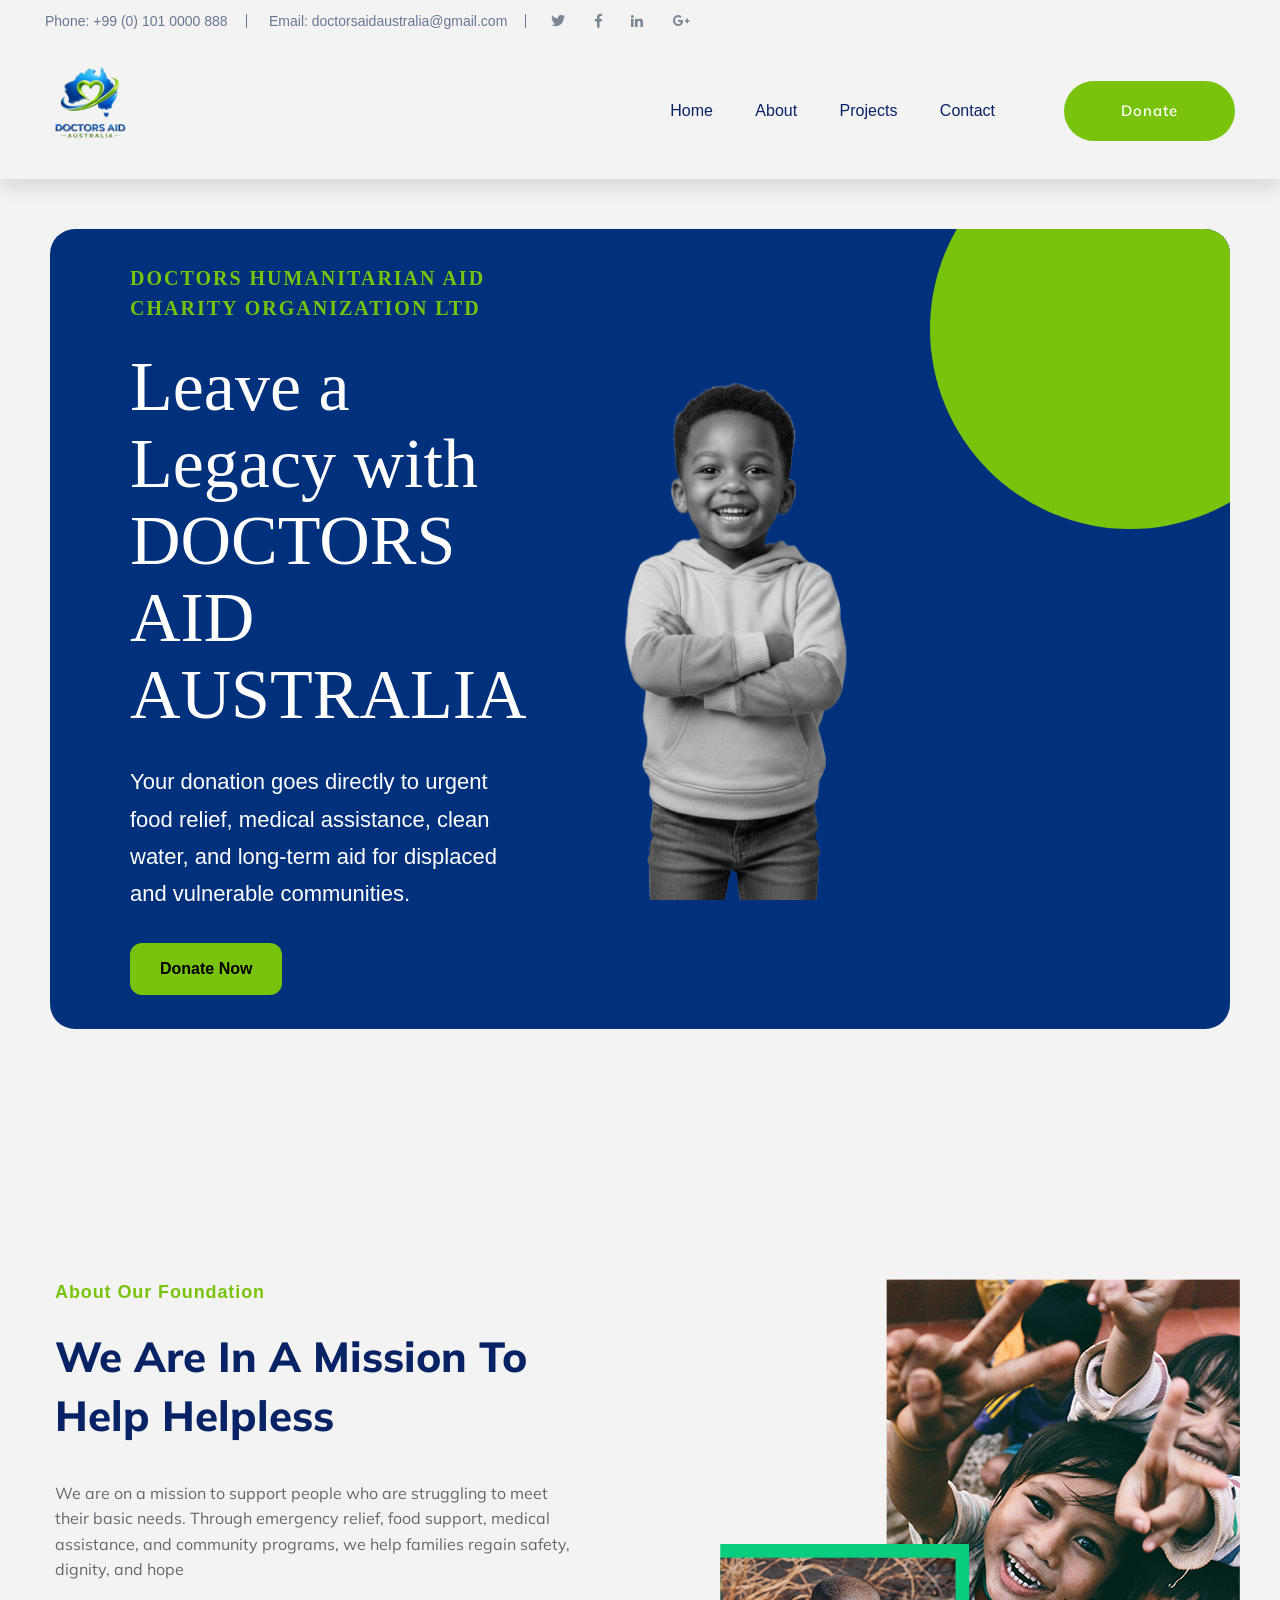
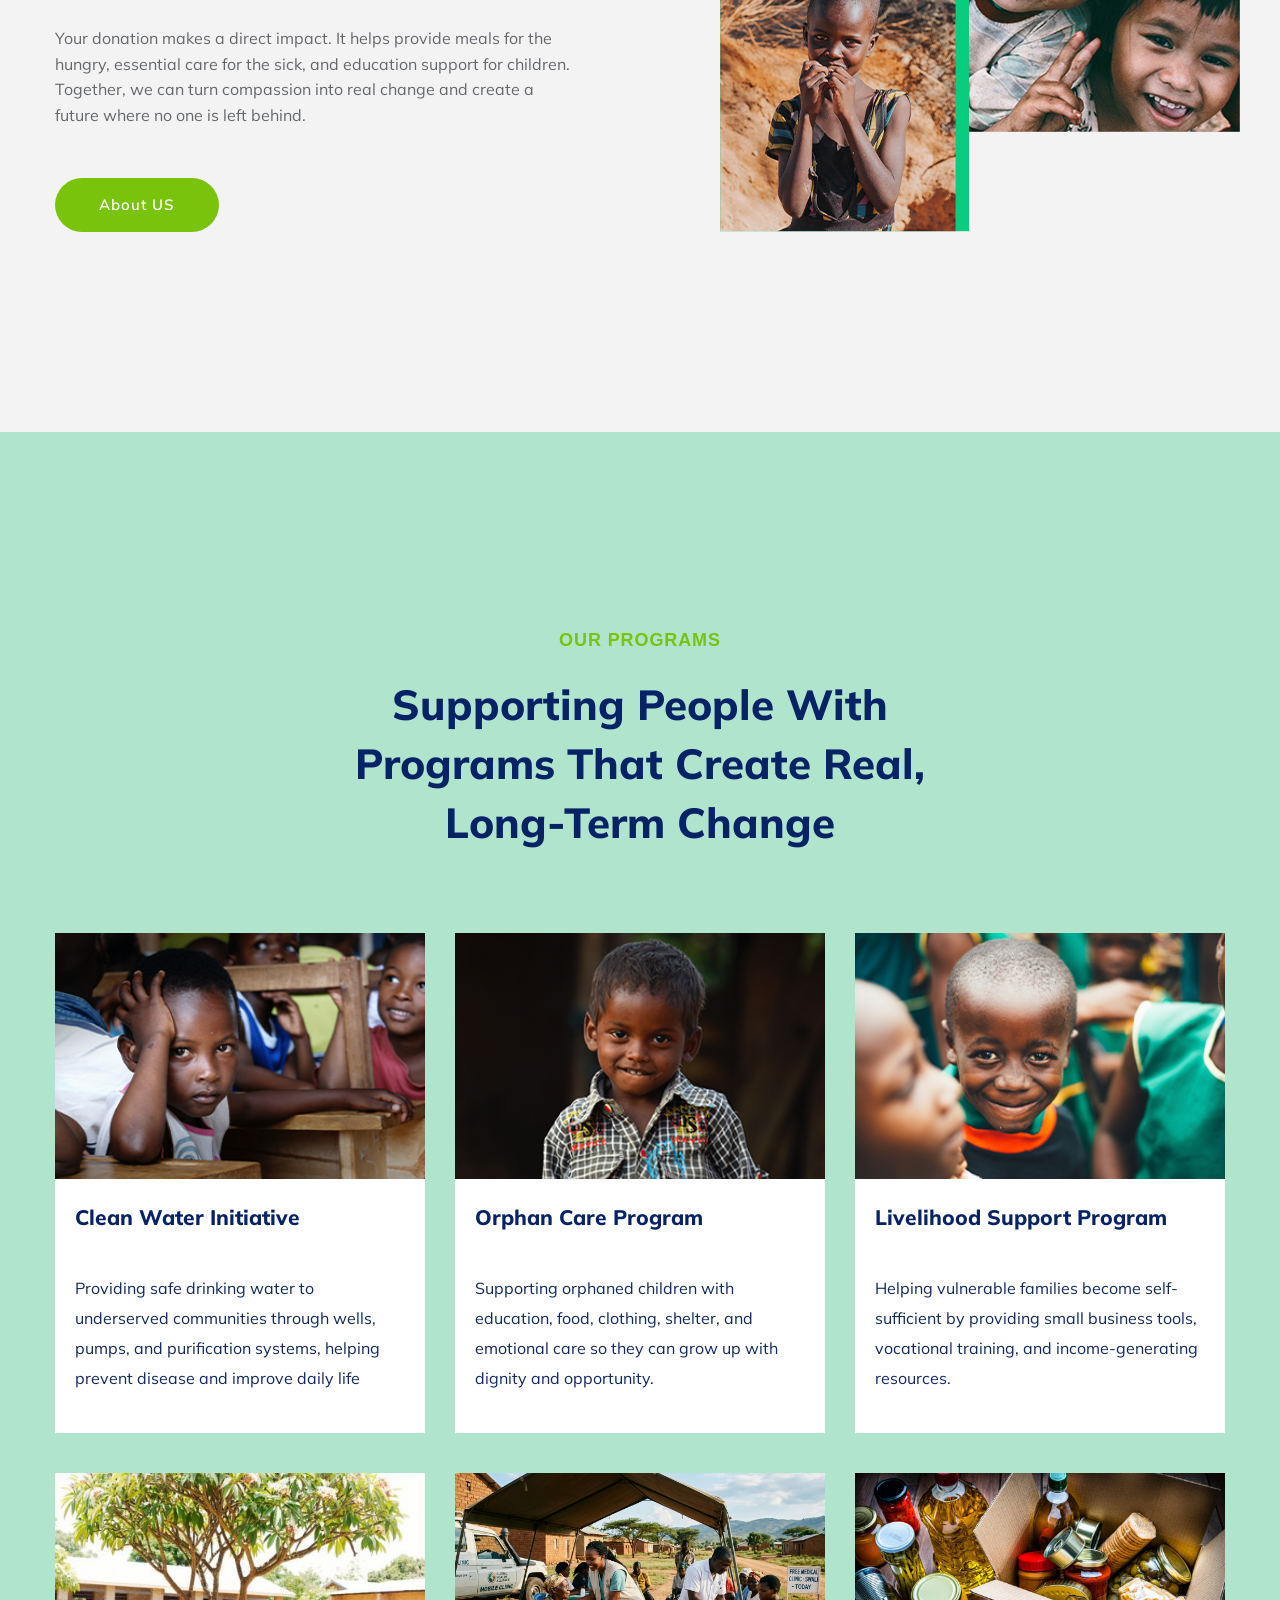
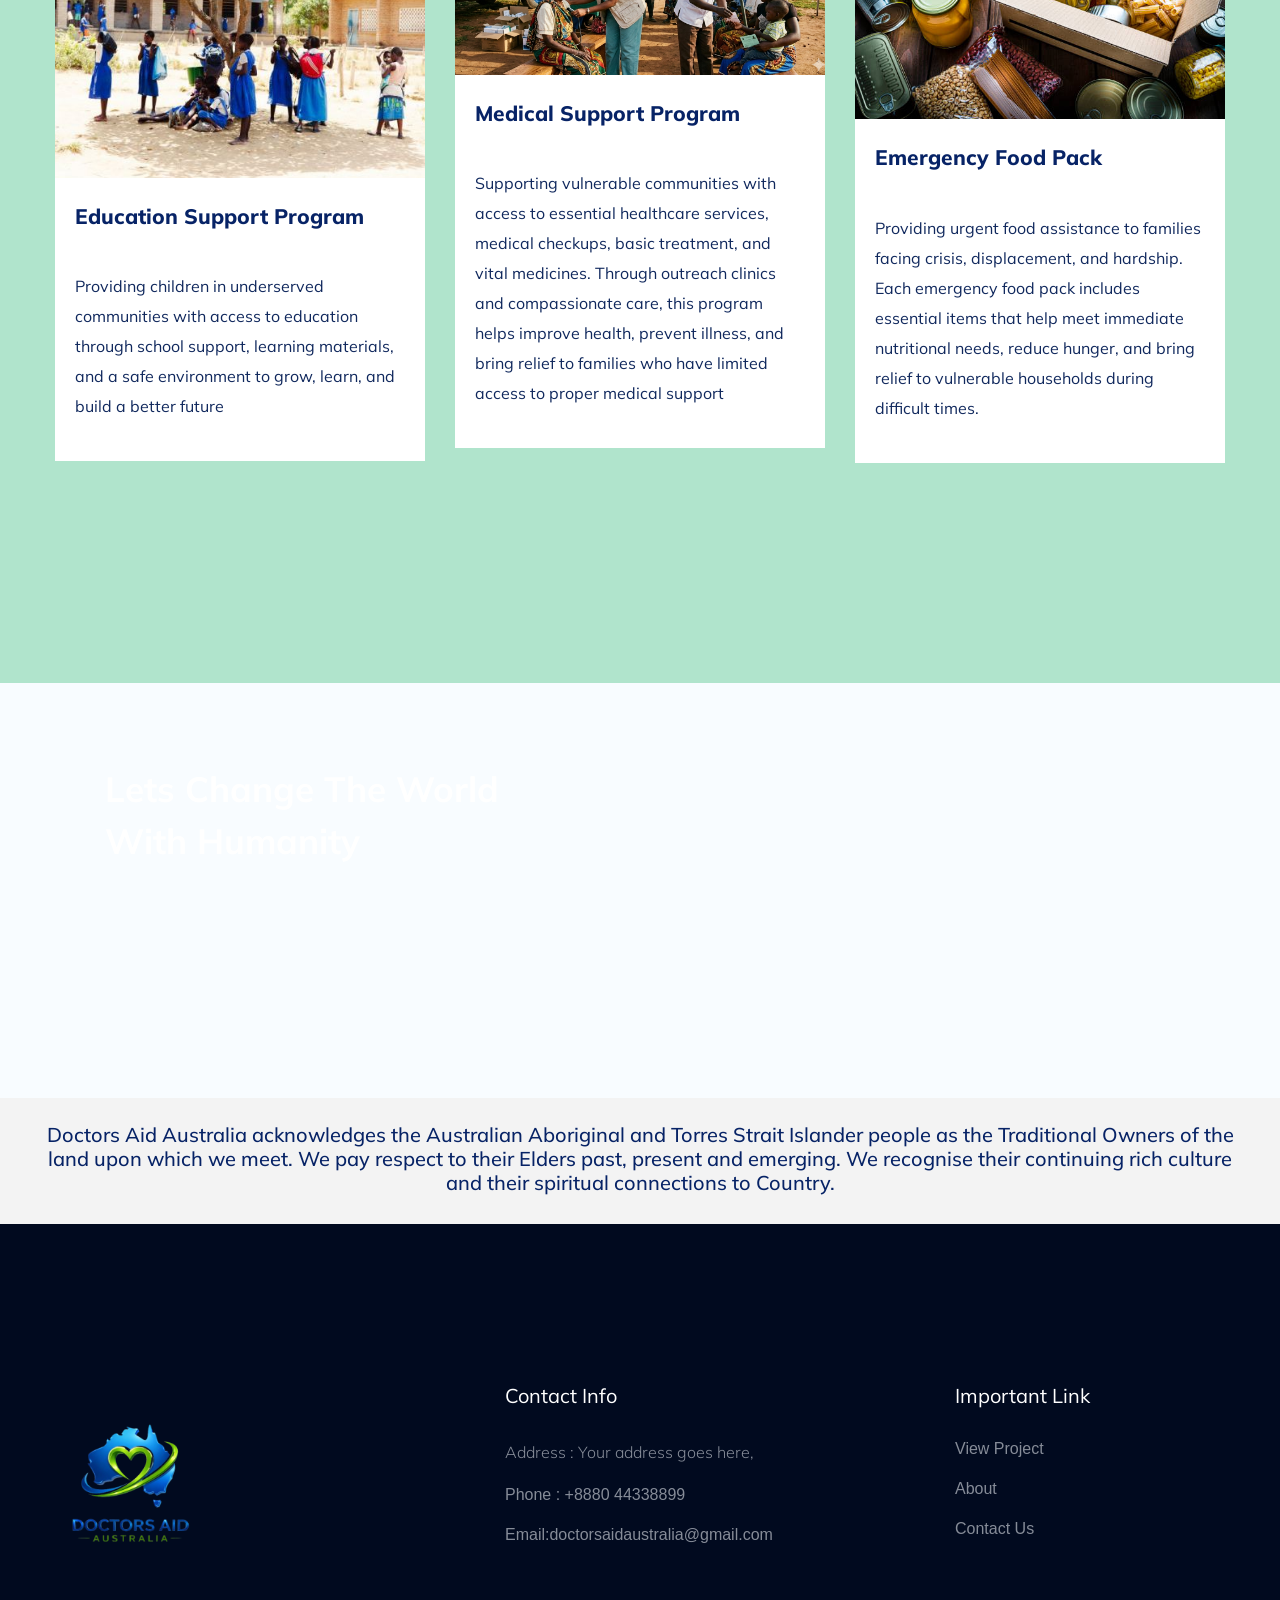
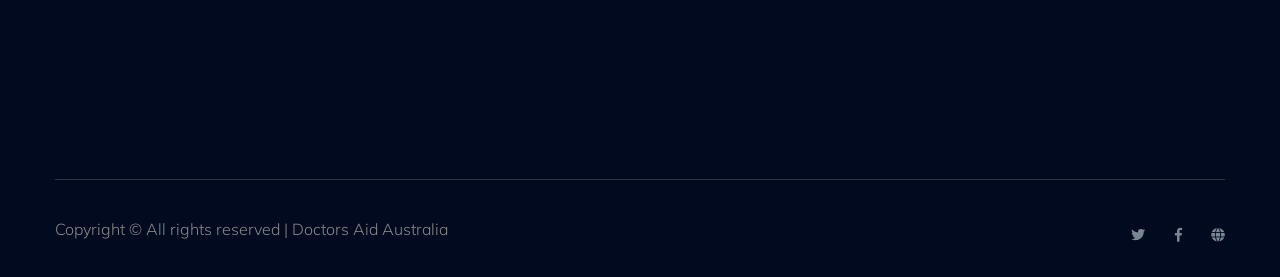
==== commit afc214e3: "Update index.html" ====
--- a/index.html
+++ b/index.html
@@ -3,7 +3,7 @@
 <head>
     <meta charset="utf-8">
     <meta http-equiv="x-ua-compatible" content="ie=edge">
-    <title> Charity | Teamplate</title>
+    <title> Doctors Aid Australia</title>
     <meta name="description" content="">
     <meta name="viewport" content="width=device-width, initial-scale=1">
     <link rel="manifest" href="site.webmanifest">
@@ -49,14 +49,19 @@
                                 <div class="header-info-left d-flex">
                                     <ul>     
                                         <li>Phone: +99 (0) 101 0000 888</li>
-                                        <li>Email: noreply@yourdomain.com</li>
+                                         <li>
+    <a href="mailto:doctorsaidaustralia@gmail.com" 
+       style="color: #687693; text-decoration: none;">
+        Email: doctorsaidaustralia@gmail.com
+    </a>
+</li>
                                     </ul>
                                     <div class="header-social">    
                                         <ul>
                                             <li><a href="#"><i class="fab fa-twitter"></i></a></li>
                                             <li><a  href="https://www.facebook.com/sai4ull"><i class="fab fa-facebook-f"></i></a></li>
                                             <li><a href="#"><i class="fab fa-linkedin-in"></i></a></li>
-                                            <li> <a href="#"><i class="fab fa-google-plus-g"></i></a></li>
+                                            <li> <a href="doctorsaidaustralia@gmail.com"><i class="fab fa-google-plus-g"></i></a></li>
                                         </ul>
                                     </div>
                                 </div>
@@ -79,9 +84,13 @@
                         <div class="row align-items-center">
                             <!-- Logo -->
                             <div class="col-xl-2 col-lg-2">
-                                <div class="logo">
-                                    <img src="assets/img/logo/mainLogo-removebg-preview.png" alt="" style="width: 90px; height: auto;">
-                                </div>
+                               <div class="logo">
+  <a href="index.html">
+    <img src="assets/img/logo/mainLogo-removebg-preview.png" 
+         alt="Logo" 
+         style="width: 90px; height: auto;">
+  </a>
+</div>
                             </div>
                             <div class="col-xl-10 col-lg-10">
                                 <div class="menu-wrapper  d-flex align-items-center justify-content-end">
@@ -92,7 +101,7 @@
                                                 <li><a href="index.html">Home</a></li>
                                                 <li><a href="about.html">About</a></li>
                                                 <li><a href="program.html">Projects</a></li>
-                                                <li><a href="events.html">Social Events</a></li>
+                                                <!--<li><a href="events.html">Social Events</a></li> -->
                                                 
                                                     <ul class="submenu">
                                                         <li><a href="blog.html">Blog</a></li>
@@ -122,62 +131,171 @@
         <!-- Header End -->
     </header>
     <!-- header end -->
-    <!-- header end -->
     <main>
-    <!--? Hero Start -->
-    <div class="slider-area2">
-        <div class="slider-height2 d-flex align-items-center">
-            <div class="container">
-                <div class="row">
-                    <div class="col-xl-12">
-                        <div class="hero-cap hero-cap2 pt-20 text-center">
-                            <h2>latest causes </h2>
-                        </div>
-                    </div>
-                </div>
-            </div>
-        </div>
+    <!-- slider Area Start-->
+     <section class="hero-card">
+    <div class="hero-container">
+        
+        <div class="hero-text">
+            <span class="sub-heading">
+                DOCTORS HUMANITARIAN AID CHARITY ORGANIZATION LTD
+            </span>
+
+            <h1 style="font-family: 'Playfair Display', serif; font-weight: 400; color: white;">
+    Leave a <br>
+    Legacy with <br>
+    DOCTORS AID AUSTRALIA
+</h1>
+
+<p style="color: white;">
+    Your donation goes directly to urgent food relief, 
+    medical assistance, clean water, and long-term aid 
+    for displaced and vulnerable communities.
+</p>
+
+            <a href="#" class="donate-btn">Donate Now</a>
+        </div>
+
+        <div class="hero-image">
+            <img src="assets/img/headPhoto.png" alt="Child">
+        </div>
+
+        <!-- Decorative Curve -->
+        <div class="curve"></div>
+
     </div>
-    <!-- Hero End -->
+</section>
+
+    <!-- slider Area End-->
+  
+    <!--? About Law Start-->
+    <section class="about-low-area section-padding2">
+        <div class="container">
+            <div class="row">
+                <div class="col-lg-6 col-md-10">
+                    <div class="about-caption mb-50">
+                        <!-- Section Tittle -->
+                        <div class="section-tittle mb-35">
+                            <span>About our foundation</span>
+                            <h2>We Are In A Mission To  Help Helpless</h2>
+                        </div>
+                        <p>We are on a mission to support people who are struggling to meet their basic needs. Through emergency relief, food support, medical assistance, and community programs, we help families regain safety, dignity, and hope</p>
+                        <p>Your donation makes a direct impact. It helps provide meals for the hungry, essential care for the sick, and education support for children. Together, we can turn compassion into real change and create a future where no one is left behind.</p>
+                    </div>
+                    <a href="about.html" class="btn">About US</a>
+                </div>
+                <div class="col-lg-6 col-md-12">
+                    <!-- about-img -->
+                    <div class="about-img ">
+                        <div class="about-font-img d-none d-lg-block">
+                            <img src="assets/img/gallery/about2.png" alt="">
+                        </div>
+                        <div class="about-back-img ">
+                            <img src="assets/img/gallery/about1.png" alt="">
+                        </div>
+                    </div>
+                </div>
+            </div>
+        </div>
+    </section>
+    <!-- About Law End-->
+
+      <!--? Services Area Start 
+    <div class="service-area section-padding30">
+        <div class="container">
+            <div class="row justify-content-center">
+                <div class="col-xl-6 col-lg-7 col-md-10 col-sm-10">
+                    <!-- Section Tittle 
+                    <div class="section-tittle text-center mb-80">
+                        <span>What we are doing</span>
+                        <h2>We Are In A Mission To Help The Helpless</h2>
+                    </div>
+                </div>
+            </div>
+            <div class="row">
+                <div class="col-lg-4 col-md-6 col-sm-6">
+                    <div class="single-cat text-center mb-50">
+                        <div class="cat-icon">
+                            <span class="flaticon-null-1"></span>
+                        </div>
+                        <div class="cat-cap">
+                            <h5><a href="services.html">Clean Water</a></h5>
+                            <p>The sea freight service has grown conside rably in recent years. We spend timetting to know your processes to.</p>
+                        </div>
+                    </div>
+                </div>
+                <div class="col-lg-4 col-md-6 col-sm-6">
+                    <div class="single-cat active text-center mb-50">
+                        <div class="cat-icon">
+                            <span class="flaticon-think"></span>
+                        </div>
+                        <div class="cat-cap">
+                            <h5><a href="services.html">Clean Water</a></h5>
+                            <p>The sea freight service has grown conside rably in recent years. We spend timetting to know your processes to.</p>
+                        </div>
+                    </div>
+                </div>
+                <div class="col-lg-4 col-md-6 col-sm-6">
+                    <div class="single-cat text-center mb-50">
+                        <div class="cat-icon">
+                            <span class="flaticon-gear"></span>
+                        </div>
+                        <div class="cat-cap">
+                            <h5><a href="services.html">Clean Water</a></h5>
+                            <p>The sea freight service has grown conside rably in recent years. We spend timetting to know your processes to.</p>
+                        </div>
+                    </div>
+                </div>
+            </div>
+        </div>
+    </div>
+    <!-- Services Area End -->
     <!-- Our Cases Start -->
     <div class="our-cases-area section-padding30">
         <div class="container">
+            <div class="row justify-content-center">
+                <div class="col-xl-6 col-lg-7 col-md-10 col-sm-10">
+                    <!-- Section Tittle -->
+                    <div class="section-tittle text-center mb-80">
+                        <span>OUR PROGRAMS</span>
+                        <h2>Supporting People With Programs That Create Real, Long-Term Change </h2>
+                    </div>
+                </div>
+            </div>
             <div class="row">
                 <div class="col-lg-4 col-md-6 col-sm-6">
                     <div class="single-cases mb-40">
                         <div class="cases-img">
-                            <img src="assets/img/projects/medical_support.jpg" alt="">
+                            <img src="assets/img/gallery/case1.png" alt="">
                         </div>
                         <div class="cases-caption">
-    <h3><a href="#">Medical Support</a></h3>
-
-    <div class="single-skill mb-15">
-        <div class="bar-progress">
-           
-        </div>
-    </div>
-
-    <div class="prices d-flex justify-content-center">
-        <div class="header-right-btn d-none d-lg-block">
-            <a href="contact.html" class="btn header-btn">Donate</a>
-        </div>
-    </div>
-</div>
+                            <h3><a href="#">Clean Water Initiative</a></h3>
+                            <!-- Progress Bar -->
+                            <div class="single-skill mb-15">
+                                <P>Providing safe drinking water to underserved communities through wells, pumps, and purification systems,
+                                     helping prevent disease and improve daily life</P>
+                            </div>
+                            <!-- / progress -->
+                            <div class="prices d-flex justify-content-between">
+                               
+                            </div>
+                        </div>
                     </div>
                 </div>
                 <div class="col-lg-4 col-md-6 col-sm-6">
                     <div class="single-cases mb-40">
                         <div class="cases-img">
-                            <img src="assets/img/projects/water_project.jpeg" alt="">
+                            <img src="assets/img/gallery/case2.png" alt="">
                         </div>
                         <div class="cases-caption">
-                            <h3><a href="#">Water Project</a></h3>
+                            <h3><a href="#">Orphan Care Program</a></h3>
                             <!-- Progress Bar -->
-                            <div class="prices d-flex justify-content-center">
-        <div class="header-right-btn d-none d-lg-block">
-            <a href="contact.html" class="btn header-btn">Donate</a>
-        </div>
-    </div>
+                            <div class="single-skill mb-15">
+                               <P>Supporting orphaned children with education, food, clothing, shelter, and emotional care so they can grow up with dignity and opportunity.</P>
+                    
+                            </div>
+                            <!-- / progress -->
+                           
                         </div>
                     </div>
                 </div>
@@ -187,183 +305,69 @@
                             <img src="assets/img/gallery/case3.png" alt="">
                         </div>
                         <div class="cases-caption">
-                            <h3><a href="#">Orphan Care</a></h3>
+                            <h3><a href="#">Livelihood Support Program</a></h3>
                             <!-- Progress Bar -->
-                               <!-- Progress Bar -->
-                            <div class="prices d-flex justify-content-center">
-        <div class="header-right-btn d-none d-lg-block">
-            <a href="contact.html" class="btn header-btn">Donate</a>
-        </div>
-    </div>
-                        </div>
-                    </div>
-                </div>
-                <div class="col-lg-4 col-md-6 col-sm-6">
+                            <div class="single-skill mb-15">
+                               <P>Helping vulnerable families become self-sufficient by providing small business tools, vocational training, and income-generating resources.</P>
+                            </div>
+                            <!-- / progress -->
+                            <div class="prices d-flex justify-content-between">
+                                
+                            </div>
+                        </div>
+                    </div>
+                </div>
+                  <div class="col-lg-4 col-md-6 col-sm-6">
                     <div class="single-cases mb-40">
                         <div class="cases-img">
-                            <img src="assets/img/projects/livelihood_support.jpg" alt="">
+                            <img src="assets/img/education_support.jpg" alt="">
                         </div>
                         <div class="cases-caption">
-                            <h3><a href="#">Livelihood Support</a></h3>
+                            <h3><a href="#">Education Support Program</a></h3>
                             <!-- Progress Bar -->
-                              <!-- Progress Bar -->
-                            <div class="prices d-flex justify-content-center">
-        <div class="header-right-btn d-none d-lg-block">
-            <a href="contact.html" class="btn header-btn">Donate</a>
-        </div>
-    </div>
-                        </div>
-                    </div>
-                </div>
-                <div class="col-lg-4 col-md-6 col-sm-6">
+                            <div class="single-skill mb-15">
+                               <P>Providing children in underserved communities with access to education through school support, learning materials, and a safe environment to grow, learn, and build a better future</P>
+                            </div>
+                            <!-- / progress -->
+                            <div class="prices d-flex justify-content-between">
+                                
+                            </div>
+                        </div>
+                    </div>
+                </div>
+                  <div class="col-lg-4 col-md-6 col-sm-6">
                     <div class="single-cases mb-40">
                         <div class="cases-img">
-                            <img src="assets/img/projects/salor_power.webp" alt="">
+                            <img src="assets/img/gallery/CASE4.png" alt="">
                         </div>
                         <div class="cases-caption">
-                            <h3><a href="#">Solar-Power for Water Wells</a></h3>
+                            <h3><a href="#">Medical Support Program</a></h3>
                             <!-- Progress Bar -->
-                             <!-- Progress Bar -->
-                            <div class="prices d-flex justify-content-center">
-        <div class="header-right-btn d-none d-lg-block">
-            <a href="contact.html" class="btn header-btn">Donate</a>
-        </div>
-    </div>
-                        </div>
-                    </div>
-                </div>
-                <div class="col-lg-4 col-md-6 col-sm-6">
+                            <div class="single-skill mb-15">
+                               <P>Supporting vulnerable communities with access to essential healthcare services, medical checkups, basic treatment, and vital medicines. Through outreach clinics and compassionate care, this program helps improve health, prevent illness, and bring relief to families who have limited access to proper medical support</P>
+                            </div>
+                            <!-- / progress -->
+                            <div class="prices d-flex justify-content-between">
+                                
+                            </div>
+                        </div>
+                    </div>
+                </div>
+                  <div class="col-lg-4 col-md-6 col-sm-6">
                     <div class="single-cases mb-40">
                         <div class="cases-img">
-                            <img src="assets/img/projects/water_project.jpeg" alt="">
+                            <img src="assets/img/emergency_food_pack.jpg" alt="">
                         </div>
                         <div class="cases-caption">
-                            <h3><a href="#">Clean Water Access</a></h3>
+                            <h3><a href="#">Emergency Food Pack</a></h3>
                             <!-- Progress Bar -->
-                             <!-- Progress Bar -->
-                            <div class="prices d-flex justify-content-center">
-        <div class="header-right-btn d-none d-lg-block">
-            <a href="contact.html" class="btn header-btn">Donate</a>
-        </div>
-    </div>
-
-    
-                       
-                    
-                
-            </div>
-        </div>
-    </div>
-
-
-     <div class="our-cases-area section-padding30">
-        <div class="container">
-            <div class="row">
-                <div class="col-lg-4 col-md-6 col-sm-6">
-                    <div class="single-cases mb-40">
-                        <div class="cases-img">
-                            <img src="assets/img/projects/emergency_food_pack.jpg" alt="">
-                        </div>
-                        <div class="cases-caption">
-    <h3><a href="#">Emergency Food Pack</a></h3>
-
-    <div class="single-skill mb-15">
-        <div class="bar-progress">
-           
-        </div>
-    </div>
-
-    <div class="prices d-flex justify-content-center">
-        <div class="header-right-btn d-none d-lg-block">
-            <a href="contact.html" class="btn header-btn">Donate</a>
-        </div>
-    </div>
-</div>
-                    </div>
-                </div>
-                <div class="col-lg-4 col-md-6 col-sm-6">
-                    <div class="single-cases mb-40">
-                        <div class="cases-img">
-                            <img src="assets/img/projects/qurban_dahia.jpeg" alt="">
-                        </div>
-                        <div class="cases-caption">
-                            <h3><a href="#"> Qurban Dahia</a></h3>
-                            <!-- Progress Bar -->
-                            <div class="prices d-flex justify-content-center">
-        <div class="header-right-btn d-none d-lg-block">
-            <a href="contact.html" class="btn header-btn">Donate</a>
-        </div>
-    </div>
-                        </div>
-                    </div>
-                </div>
-                <div class="col-lg-4 col-md-6 col-sm-6">
-                    <div class="single-cases mb-40">
-                        <div class="cases-img">
-                            <img src="assets/img/projects/fitra_africa.jpeg" alt="">
-                        </div>
-                        <div class="cases-caption">
-                            <h3><a href="#">Fitra</a></h3>
-                            <!-- Progress Bar -->
-                               <!-- Progress Bar -->
-                            <div class="prices d-flex justify-content-center">
-        <div class="header-right-btn d-none d-lg-block">
-            <a href="contact.html" class="btn header-btn">Donate</a>
-        </div>
-    </div>
-                        </div>
-                    </div>
-                </div>
-                <div class="col-lg-4 col-md-6 col-sm-6">
-                    <div class="single-cases mb-40">
-                        <div class="cases-img">
-                            <img src="assets/img/projects/zakat_ul_fitr.jpeg" alt="">
-                        </div>
-                        <div class="cases-caption">
-                            <h3><a href="#">Zakat al-Fitr</a></h3>
-                            <!-- Progress Bar -->
-                              <!-- Progress Bar -->
-                            <div class="prices d-flex justify-content-center">
-        <div class="header-right-btn d-none d-lg-block">
-            <a href="contact.html" class="btn header-btn">Donate</a>
-        </div>
-    </div>
-                        </div>
-                    </div>
-                </div>
-                <div class="col-lg-4 col-md-6 col-sm-6">
-                    <div class="single-cases mb-40">
-                        <div class="cases-img">
-                            <img src="assets/img/projects/sadaqah_africa.jpeg" alt="">
-                        </div>
-                        <div class="cases-caption">
-                            <h3><a href="#">Sadaqah</a></h3>
-                            <!-- Progress Bar -->
-                             <!-- Progress Bar -->
-                            <div class="prices d-flex justify-content-center">
-        <div class="header-right-btn d-none d-lg-block">
-            <a href="contact.html" class="btn header-btn">Donate</a>
-        </div>
-    </div>
-                        </div>
-                    </div>
-                </div>
-                <div class="col-lg-4 col-md-6 col-sm-6">
-                    <div class="single-cases mb-40">
-                        <div class="cases-img">
-                            <img src="assets/img/gallery/case2.png" alt="">
-                        </div>
-                        <div class="cases-caption">
-                            <h3><a href="#">Providing Healthy Food For The Children</a></h3>
-                            <!-- Progress Bar -->
-                             <!-- Progress Bar -->
-                            <div class="prices d-flex justify-content-center">
-        <div class="header-right-btn d-none d-lg-block">
-            <a href="contact.html" class="btn header-btn">Donate</a>
-        </div>
-    </div>
-
-    
+                            <div class="single-skill mb-15">
+                               <P>Providing urgent food assistance to families facing crisis, displacement, and hardship. Each emergency food pack includes essential items that help meet immediate nutritional needs, reduce hunger, and bring relief to vulnerable households during difficult times.</P>
+                            </div>
+                            <!-- / progress -->
+                            <div class="prices d-flex justify-content-between">
+                                
+                            </div>
                         </div>
                     </div>
                 </div>
@@ -371,6 +375,260 @@
         </div>
     </div>
     <!-- Our Cases End -->
+    <!-- Featured_job_start 
+    <section class="featured-job-area section-padding30 section-bg2" data-background="assets/img/gallery/section_bg03.png">
+        <div class="container">
+            <div class="row justify-content-center">
+                <div class="col-xl-7 col-lg-9 col-md-10 col-sm-12">
+                    <!-- Section Tittle 
+                    <div class="section-tittle text-center mb-80">
+                        <span>What we are boing</span>
+                        <h2>We arrange many social events for charity donations</h2>
+                    </div>
+                </div>
+            </div>
+            <div class="row justify-content-center">
+                <div class="col-lg-9 col-md-12">
+                    <!-- single-job-content 
+                    <div class="single-job-items mb-30">
+                        <div class="job-items">
+                            <div class="company-img">
+                                <a href="#"><img src="assets/img/gallery/socialEvents1.png" alt=""></a>
+                            </div>
+                            <div class="job-tittle">
+                                <a href="#"><h4>Donation is Hope</h4></a>
+                                <ul>
+                                    <li><i class="far fa-clock"></i>8:30 - 9:30am</li>
+                                    <li><i class="fas fa-sort-amount-down"></i>18.01.2021</li>
+                                    <li><i class="fas fa-map-marker-alt"></i>Athens, Greece</li>
+                                </ul>
+                            </div>
+                        </div>
+                    </div>
+                </div>
+                <div class="col-lg-9 col-md-12">
+                    <!-- single-job-content 
+                    <div class="single-job-items mb-30">
+                        <div class="job-items">
+                            <div class="company-img">
+                                <a href="#"><img src="assets/img/gallery/socialEvents2.png" alt=""></a>
+                            </div>
+                            <div class="job-tittle">
+                                <a href="#"><h4>A hand for Children</h4></a>
+                                <ul>
+                                    <li><i class="far fa-clock"></i>8:30 - 9:30am</li>
+                                    <li><i class="fas fa-sort-amount-down"></i>18.01.2021</li>
+                                    <li><i class="fas fa-map-marker-alt"></i>Athens, Greece</li>
+                                </ul>
+                            </div>
+                        </div>
+                    </div>
+                </div>
+                <div class="col-lg-9 col-md-12">
+                    <!-- single-job-content 
+                    <div class="single-job-items mb-30">
+                        <div class="job-items">
+                            <div class="company-img">
+                                <a href="#"><img src="assets/img/gallery/socialEvents3.png" alt=""></a>
+                            </div>
+                            <div class="job-tittle">
+                                <a href="#"><h4>Help for Children</h4></a>
+                                <ul>
+                                    <li><i class="far fa-clock"></i>8:30 - 9:30am</li>
+                                    <li><i class="fas fa-sort-amount-down"></i>18.01.2021</li>
+                                    <li><i class="fas fa-map-marker-alt"></i>Athens, Greece</li>
+                                </ul>
+                            </div>
+                        </div>
+                    </div>
+                </div>
+            </div>
+        </div>
+    </section>
+    <!-- Featured_job_end -->
+    <!-- Team Ara Start 
+    <div class="team-area pt-160 pb-160">
+        <div class="container">
+            <div class="row justify-content-center">
+                <div class="col-xl-6 col-lg-7 col-md-10 col-sm-10">
+                    <!-- Section Tittle 
+                    <div class="section-tittle section-tittle2 text-center mb-70">
+                        <span>What we are doing</span>
+                        <h2>Our Expert Volunteer Alwyes ready</h2>
+                    </div> 
+                </div>
+            </div>
+            <div class="row">
+                <div class="col-lg-3 col-md-6 col-sm-6">
+                    <div class="single-team mb-30">
+                        <div class="team-img">
+                            <img src="assets/img/gallery/team1.png" alt="">
+                            <!-- Blog Social 
+                            <ul class="team-social">
+                                <li><a href="#"><i class="fab fa-facebook-f"></i></a></li>
+                                <li><a href="#"><i class="fab fa-twitter"></i></a></li>
+                                <li><a href="#"><i class="fas fa-globe"></i></a></li>
+                            </ul>
+                        </div>
+                        <div class="team-caption">
+                            <h3><a href="instructor.html">Bruce Roberts</a></h3>
+                            <p>Volunteer leader</p>
+                        </div>
+                    </div>
+                </div>
+                <div class="col-lg-3 col-md-6 col-sm-6">
+                    <div class="single-team mb-30">
+                        <div class="team-img">
+                            <img src="assets/img/gallery/team2.png" alt="">
+                            <!-- Blog Social 
+                            <ul class="team-social">
+                                <li><a href="#"><i class="fab fa-facebook-f"></i></a></li>
+                                <li><a href="#"><i class="fab fa-twitter"></i></a></li>
+                                <li><a href="#"><i class="fas fa-globe"></i></a></li>
+                            </ul>
+                        </div>
+                        <div class="team-caption">
+                            <h3><a href="instructor.html">Robart Rechard</a></h3>
+                            <p>Volunteer leader</p>
+                        </div>
+                    </div>
+                </div>
+                <div class="col-lg-3 col-md-6 col-sm-6">
+                    <div class="single-team mb-30">
+                        <div class="team-img">
+                            <img src="assets/img/gallery/team3.png" alt="">
+                            <!-- Blog Social 
+                            <ul class="team-social">
+                                <li><a href="#"><i class="fab fa-facebook-f"></i></a></li>
+                                <li><a href="#"><i class="fab fa-twitter"></i></a></li>
+                                <li><a href="#"><i class="fas fa-globe"></i></a></li>
+                            </ul>
+                        </div>
+                        <div class="team-caption">
+                            <h3><a href="instructor.html">Brendon Tailor</a></h3>
+                            <p>Volunteer leader</p>
+                        </div>
+                    </div>
+                </div>
+                <div class="col-lg-3 col-md-6 col-sm-6">
+                    <div class="single-team mb-30">
+                        <div class="team-img">
+                            <img src="assets/img/gallery/team4.png" alt="">
+                            <!-- Blog Social 
+                            <ul class="team-social">
+                                <li><a href="#"><i class="fab fa-facebook-f"></i></a></li>
+                                <li><a href="#"><i class="fab fa-twitter"></i></a></li>
+                                <li><a href="#"><i class="fas fa-globe"></i></a></li>
+                            </ul>
+                        </div>
+                        <div class="team-caption">
+                            <h3><a href="instructor.html">Walshr Hasgt</a></h3>
+                            <p>Volunteer leader</p>
+                        </div>
+                    </div>
+                </div>
+            </div>
+        </div>
+    </div>
+    <!-- Team Ara End -->
+    <!-- Want To work -->
+    <section class="wantToWork-area ">
+        <div class="container">
+            <div class="wants-wrapper w-padding2  section-bg" data-background="assets/img/gallery/section_bg01.png">
+                <div class="row align-items-center justify-content-between">
+                    <div class="col-xl-5 col-lg-9 col-md-8">
+                        <div class="wantToWork-caption wantToWork-caption2">
+                            <h2>Lets Change The World With Humanity</h2>
+                        </div>
+                    </div>
+                    <div class="col-xl-2 col-lg-3 col-md-4">
+                        
+                    </div>
+                </div>
+            </div>
+        </div>
+    </section>
+    <!-- Want To work End -->
+    <!--? Testimonial Start 
+    <div class="testimonial-area testimonial-padding">
+        <div class="container">
+            <!-- Testimonial contents 
+            <div class="row d-flex justify-content-center">
+                <div class="col-xl-8 col-lg-8 col-md-10">
+                    <div class="h1-testimonial-active dot-style">
+                        <!-- Single Testimonial -->
+                        <div class="single-testimonial text-center">
+                            <div class="testimonial-caption ">
+                                <!-- founder 
+                                <div class="testimonial-founder">
+                                    <div class="founder-img mb-40">
+                                        <img src="assets/img/gallery/testimonial.png" alt="">
+                                        <span>Margaret Lawson</span>
+                                        <p>Creative Director</p>
+                                    </div>
+                                </div>
+                                <div class="testimonial-top-cap">
+                                    <p>“I am at an age where I just want to be fit and healthy our bodies are our responsibility! So start caring for your body and it will care for you. Eat clean it will care for you and workout hard.”</p>
+                                </div>
+                            </div>
+                        </div>
+                        <!-- Single Testimonial 
+                        <div class="single-testimonial text-center">
+                            <div class="testimonial-caption ">
+                                <!-- founder -
+                                <div class="testimonial-founder">
+                                    <div class="founder-img mb-40">
+                                        <img src="assets/img/gallery/testimonial.png" alt="">
+                                        <span>Margaret Lawson</span>
+                                        <p>Creative Director</p>
+                                    </div>
+                                </div>
+                                <div class="testimonial-top-cap">
+                                    <p>“I am at an age where I just want to be fit and healthy our bodies are our responsibility! So start caring for your body and it will care for you. Eat clean it will care for you and workout hard.”</p>
+                                </div>
+                            </div>
+                        </div>
+                        <!-- Single Testimonial 
+                        <div class="single-testimonial text-center">
+                            <div class="testimonial-caption ">
+                                <!-- founder 
+                                <div class="testimonial-founder">
+                                    <div class="founder-img mb-40">
+                                        <img src="assets/img/gallery/testimonial.png" alt="">
+                                        <span>Margaret Lawson</span>
+                                        <p>Creative Director</p>
+                                    </div>
+                                </div>
+                                <div class="testimonial-top-cap">
+                                    <p>“I am at an age where I just want to be fit and healthy our bodies are our responsibility! So start caring for your body and it will care for you. Eat clean it will care for you and workout hard.”</p>
+                                </div>
+                            </div>
+                        </div>
+                    </div>
+                </div>
+            </div>
+        </div>
+    </div>
+    <!-- Testimonial End -->
+   
+    <!--? Count Down Start -->
+    <div class="count-down-area pt-25 section-bg" data-background="assets/img/gallery/section_bg02.png">
+        <div class="container">
+            <div class="row justify-content-center">
+                <div class="col-lg-12 col-md-12">
+                    <div class="count-down-wrapper" >
+                        <div class="row justify-content-between">
+                           <h2> Doctors Aid Australia acknowledges the Australian Aboriginal and Torres Strait Islander people as the Traditional Owners of the land upon which we meet. We pay respect to their Elders past, present and emerging. We recognise their continuing rich culture and their spiritual connections to Country.</h2>
+                           <br>
+                                </div>
+                            </div>
+                        </div>
+                    </div>
+                </div>
+            </div>
+        </div>
+    </div>
+    <!-- Count Down End -->
     </main>
     <footer>
         <div class="footer-wrapper section-bg2" data-background="assets/img/gallery/footer_bg.png">
@@ -382,9 +640,9 @@
                         <div class="single-footer-caption mb-50">
                             <div class="single-footer-caption mb-30">
                                 <div class="footer-tittle">
-                                    <div class="footer-logo mb-20">
-                                        <a href="index.html"><img src="assets/img/logo/logo2_footer.png" alt=""></a>
-                                    </div>
+                                    <div class="logo">
+                                    <img src="assets/img/logo/mainLogo-removebg-preview.png" alt="" style="width: 150px; height: auto;">
+                                </div>
                                 </div>
                             </div>
                         </div>
@@ -395,10 +653,10 @@
                                     <h4>Contact Info</h4>
                                     <ul>
                                         <li>
-                                            <p>Address :Your address goes here, your demo address.</p>
+                                            <p>Address : Your address goes here,</p>
                                         </li>
                                         <li><a href="#">Phone : +8880 44338899</a></li>
-                                        <li><a href="#">Email : info@colorlib.com</a></li>
+                                        <li><a href="mailto:doctorsaidaustralia@gmail.com">Email:doctorsaidaustralia@gmail.com</a></li>
                                     </ul>
                                 </div>
 
@@ -410,40 +668,14 @@
                                     <h4>Important Link</h4>
                                     <ul>
                                         <li><a href="#"> View Project</a></li>
+                                        <li><a href="#">About</a></li>
                                         <li><a href="#">Contact Us</a></li>
-                                        <li><a href="#">Testimonial</a></li>
-                                        <li><a href="#">Proparties</a></li>
-                                        <li><a href="#">Support</a></li>
+                                        
                                     </ul>
                                 </div>
                             </div>
                         </div>
-                        <div class="col-xl-3 col-lg-3 col-md-4 col-sm-5">
-                            <div class="single-footer-caption mb-50">
-                                <div class="footer-tittle">
-                                    <h4>Newsletter</h4>
-                                    <div class="footer-pera footer-pera2">
-                                    <p>Heaven fruitful doesn't over lesser in days. Appear creeping.</p>
-                                </div>
-                                <!-- Form -->
-                                <div class="footer-form" >
-                                    <div id="mc_embed_signup">
-                                        <form target="_blank" action="https://spondonit.us12.list-manage.com/subscribe/post?u=1462626880ade1ac87bd9c93a&amp;id=92a4423d01"
-                                        method="get" class="subscribe_form relative mail_part">
-                                            <input type="email" name="email" id="newsletter-form-email" placeholder="Email Address"
-                                            class="placeholder hide-on-focus" onfocus="this.placeholder = ''"
-                                            onblur="this.placeholder = ' Email Address '">
-                                            <div class="form-icon">
-                                                <button type="submit" name="submit" id="newsletter-submit"
-                                                class="email_icon newsletter-submit button-contactForm"><img src="assets/img/gallery/form.png" alt=""></button>
-                                            </div>
-                                            <div class="mt-10 info"></div>
-                                        </form>
-                                    </div>
-                                </div>
-                                </div>
-                            </div>
-                        </div>
+                      
                     </div>
                 </div>
             </div>
@@ -455,7 +687,7 @@
                             <div class="col-xl-10 col-lg-9 ">
                                 <div class="footer-copy-right">
                                     <p><!-- Link back to Colorlib can't be removed. Template is licensed under CC BY 3.0. -->
-  Copyright &copy;<script>document.write(new Date().getFullYear());</script> All rights reserved | This template is made with <i class="fa fa-heart" aria-hidden="true"></i> by <a href="https://colorlib.com" target="_blank">Colorlib</a>
+  Copyright &copy;</script> All rights reserved | Doctors Aid Australia </a>
   <!-- Link back to Colorlib can't be removed. Template is licensed under CC BY 3.0. --></p>
                                 </div>
                             </div>
@@ -464,7 +696,7 @@
                                     <a href="#"><i class="fab fa-twitter"></i></a>
                                     <a  href="https://www.facebook.com/sai4ull"><i class="fab fa-facebook-f"></i></a>
                                     <a href="#"><i class="fas fa-globe"></i></a>
-                                    <a href="#"><i class="fab fa-behance"></i></a>
+                                    
                                 </div>
                             </div>
                         </div>
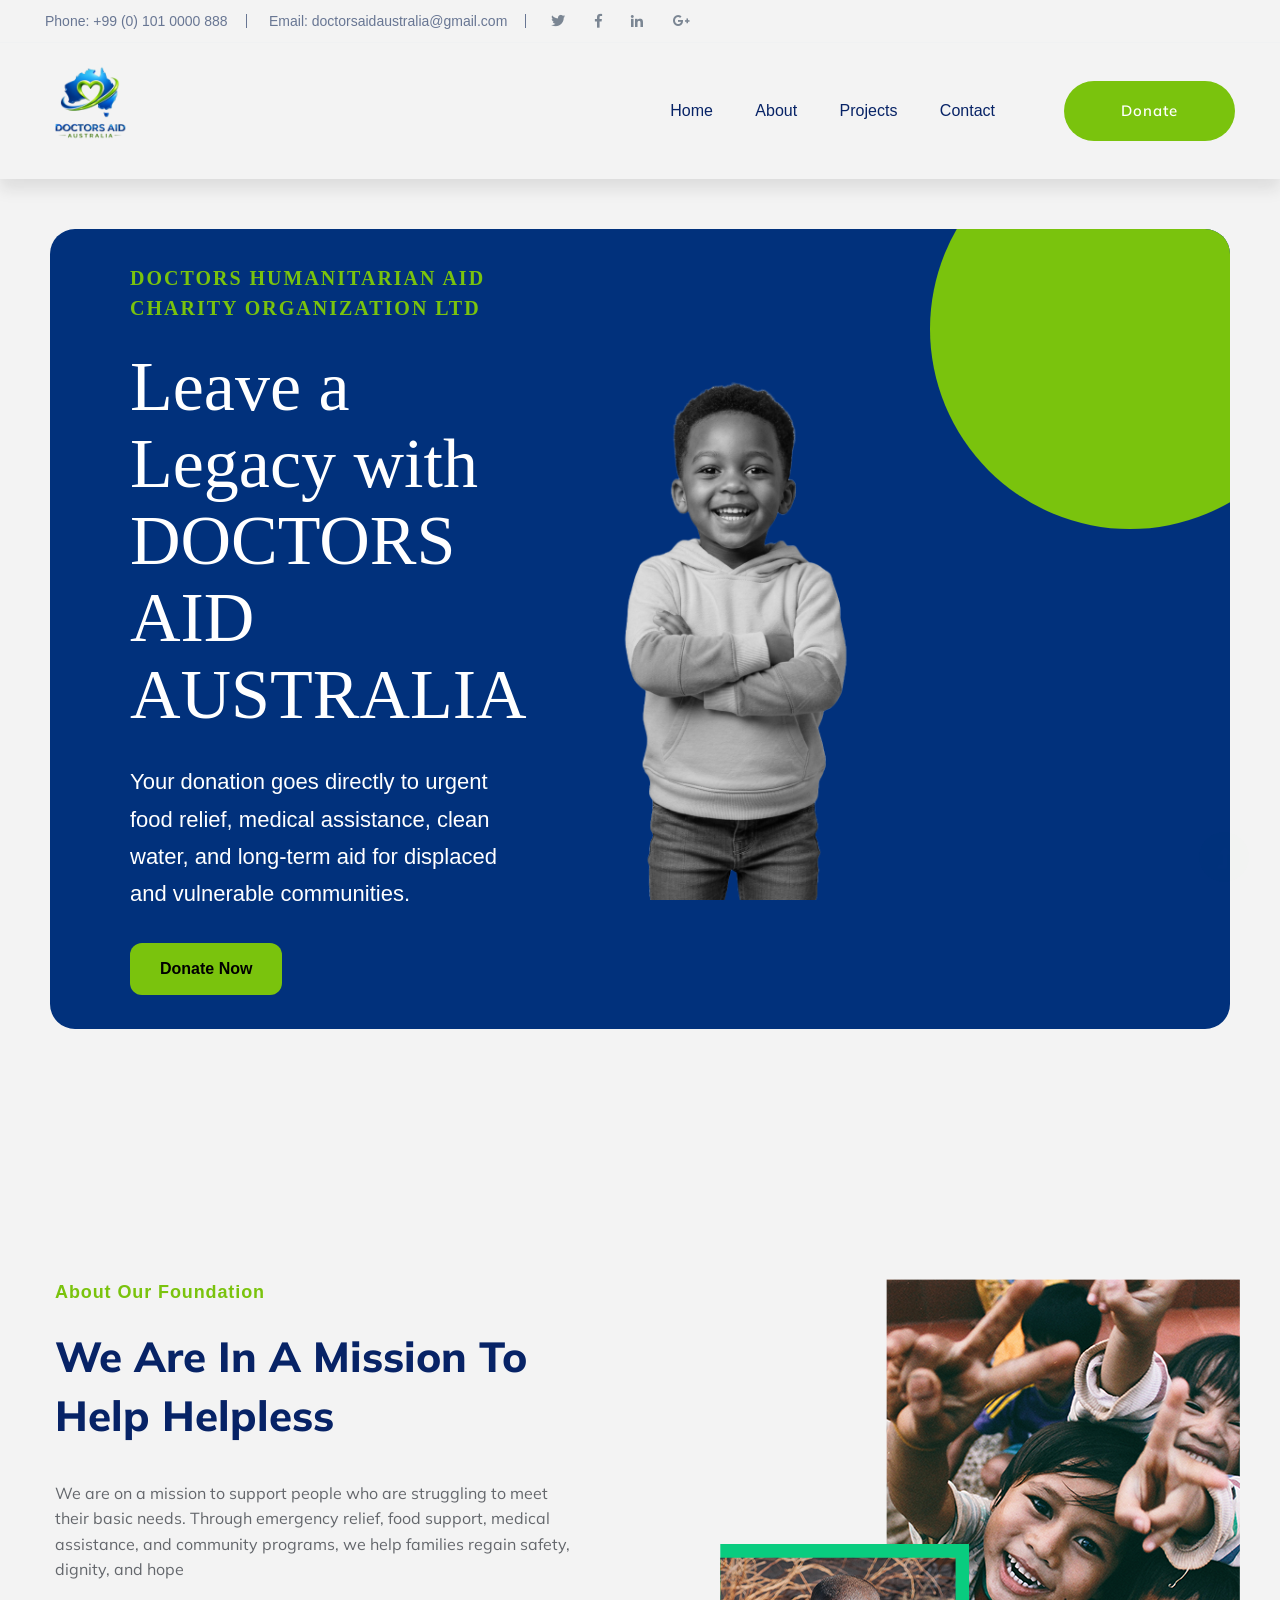
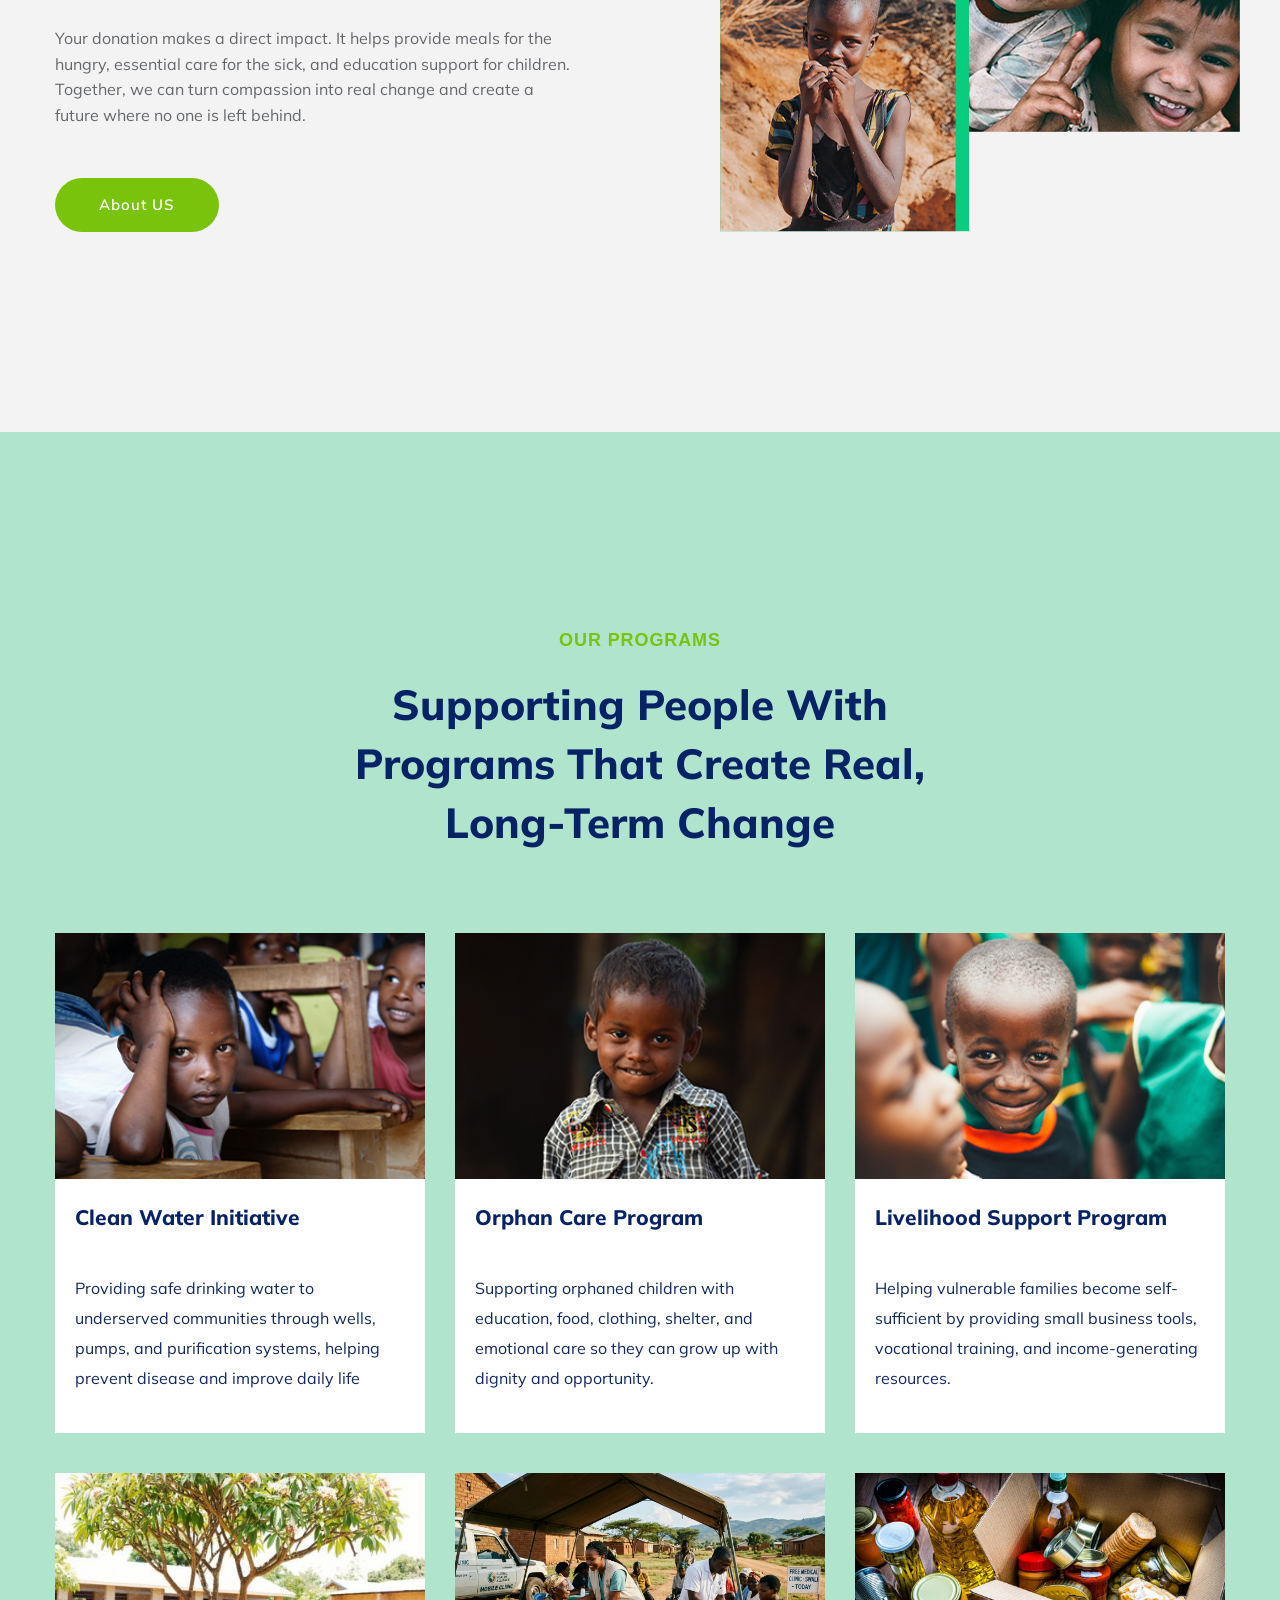
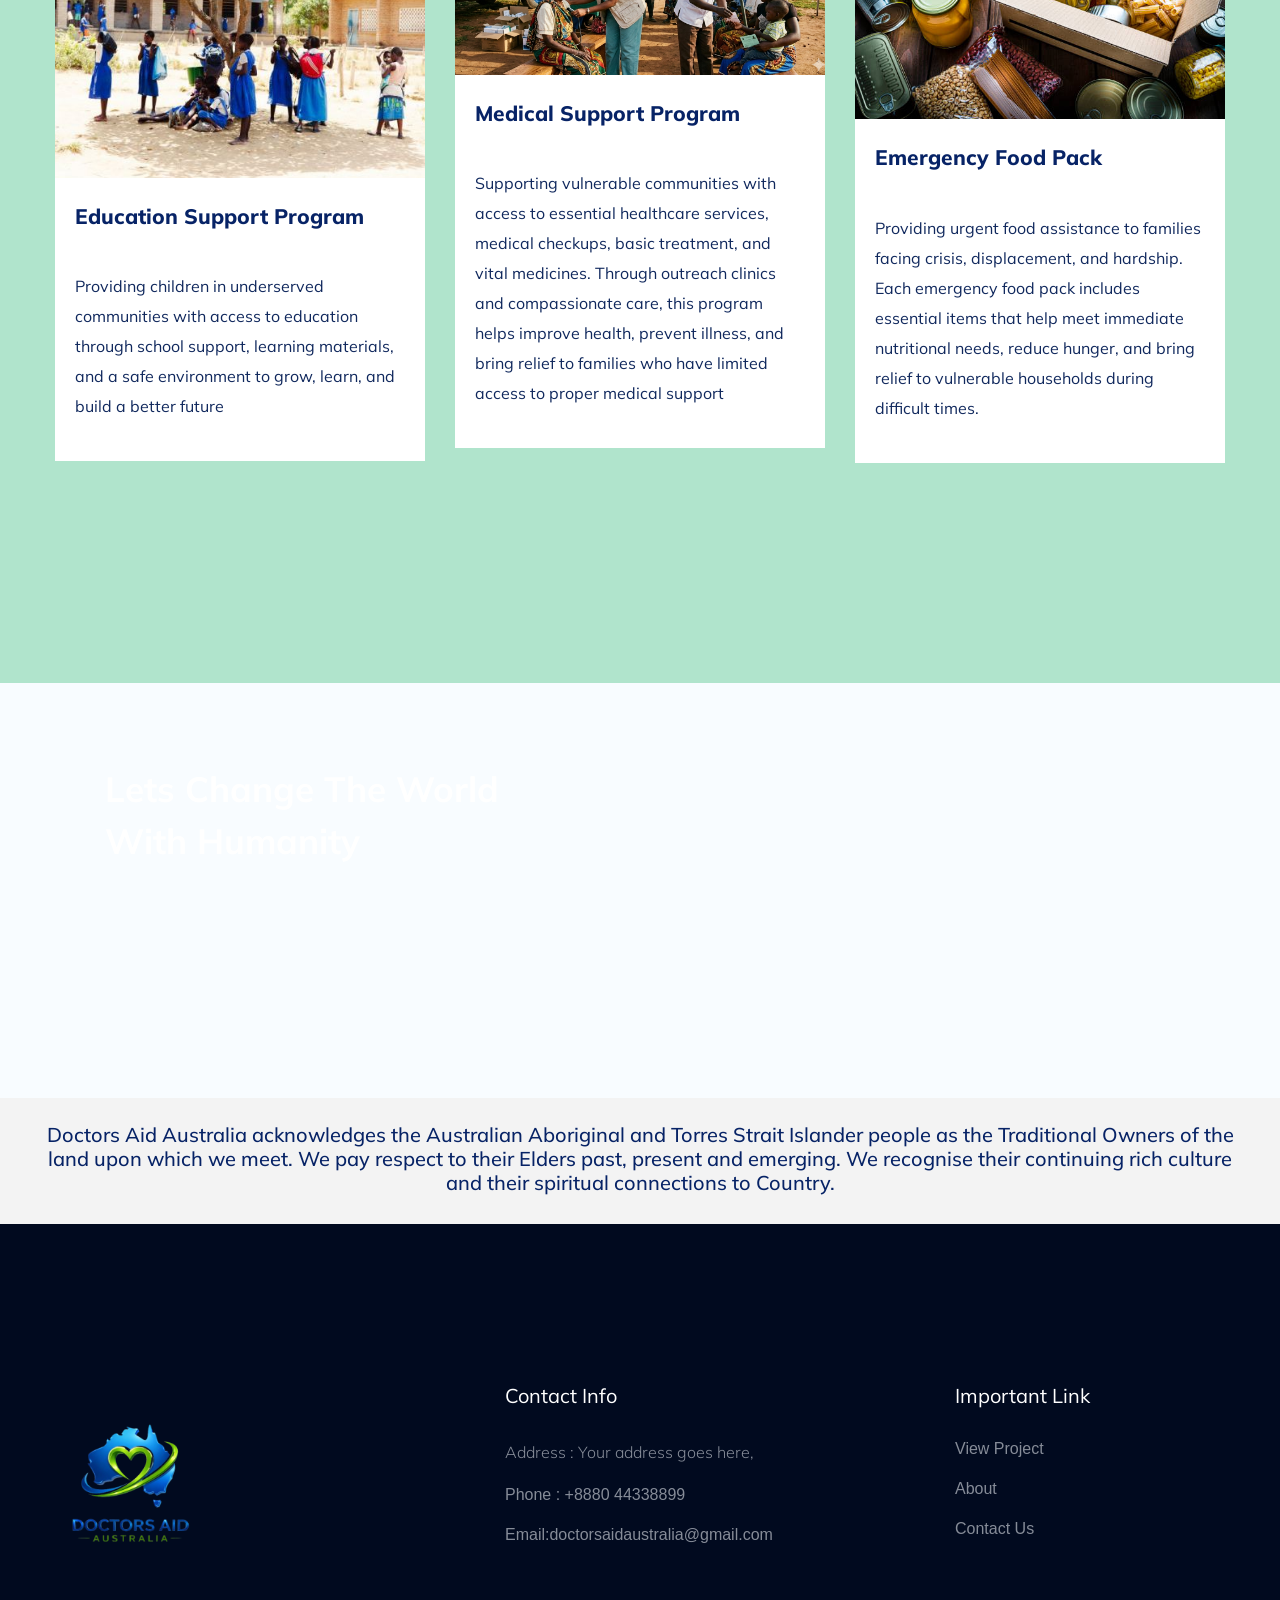
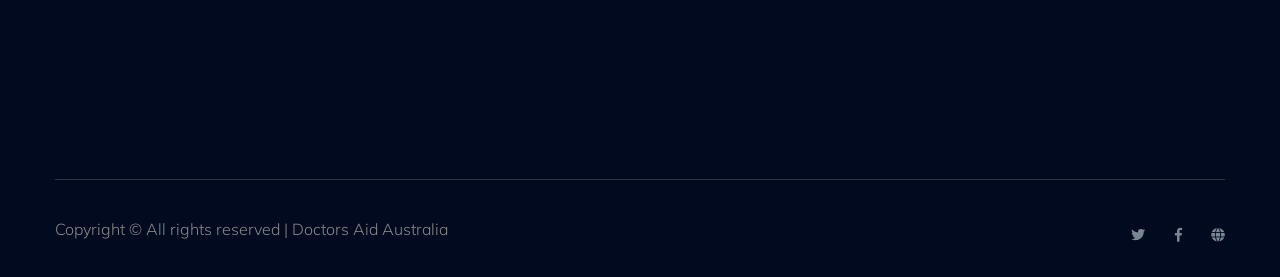
==== commit 725d6cba: "Update index.html" ====
--- a/index.html
+++ b/index.html
@@ -101,7 +101,7 @@
                                                 <li><a href="index.html">Home</a></li>
                                                 <li><a href="about.html">About</a></li>
                                                 <li><a href="program.html">Projects</a></li>
-                                                <!--<li><a href="events.html">Social Events</a></li> -->
+                                                
                                                 
                                                     <ul class="submenu">
                                                         <li><a href="blog.html">Blog</a></li>
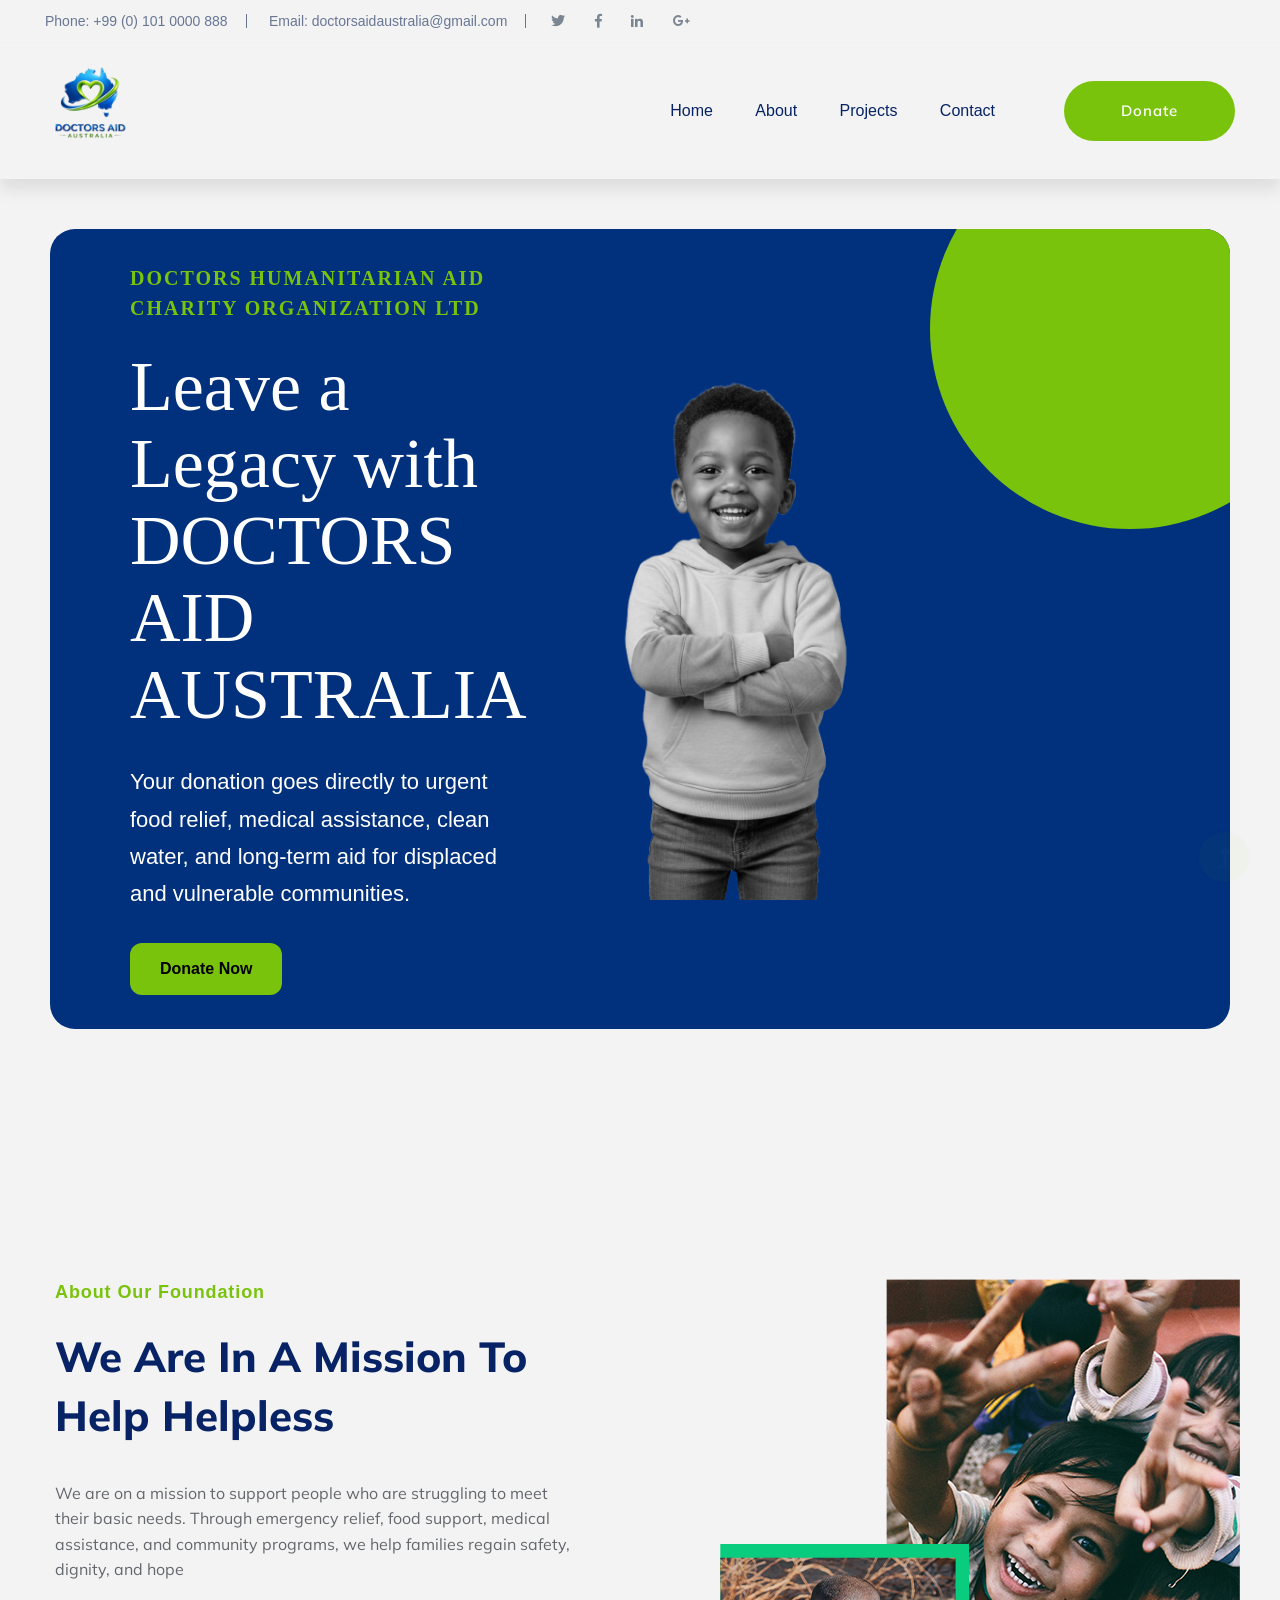
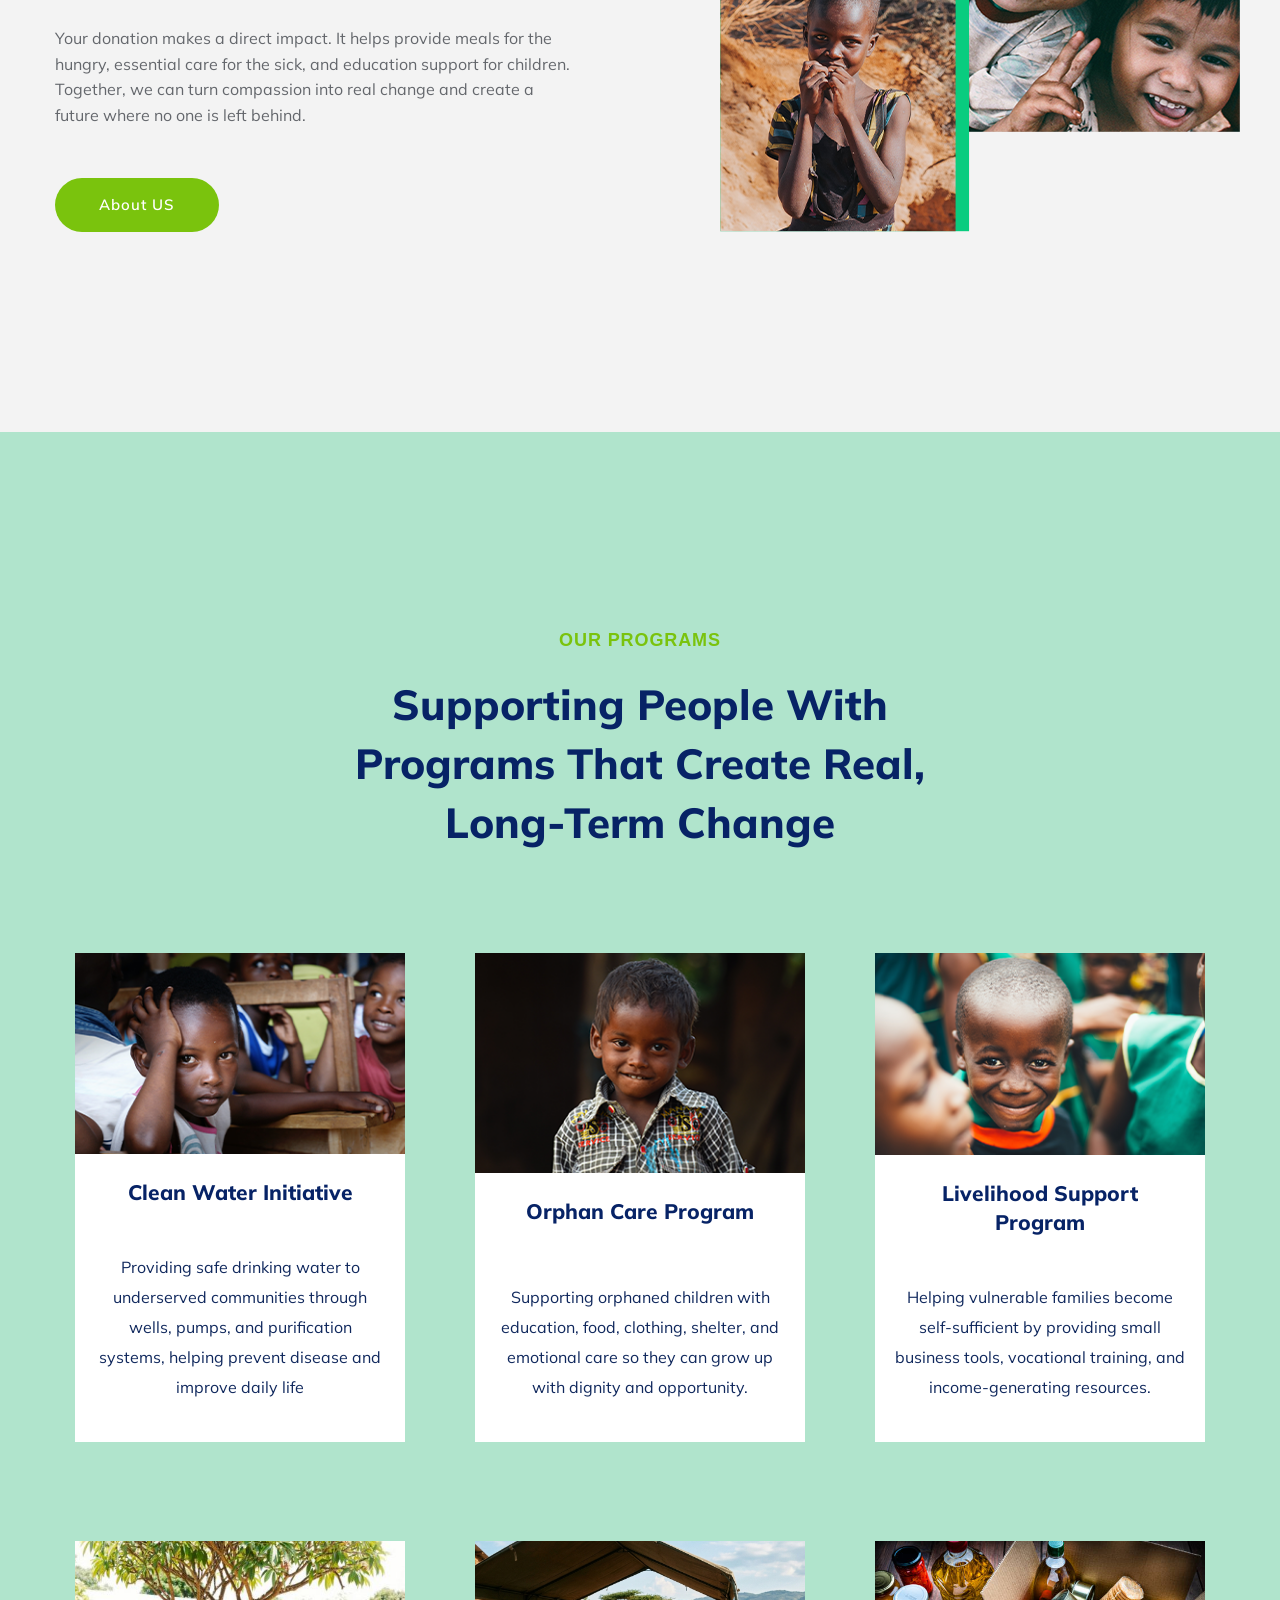
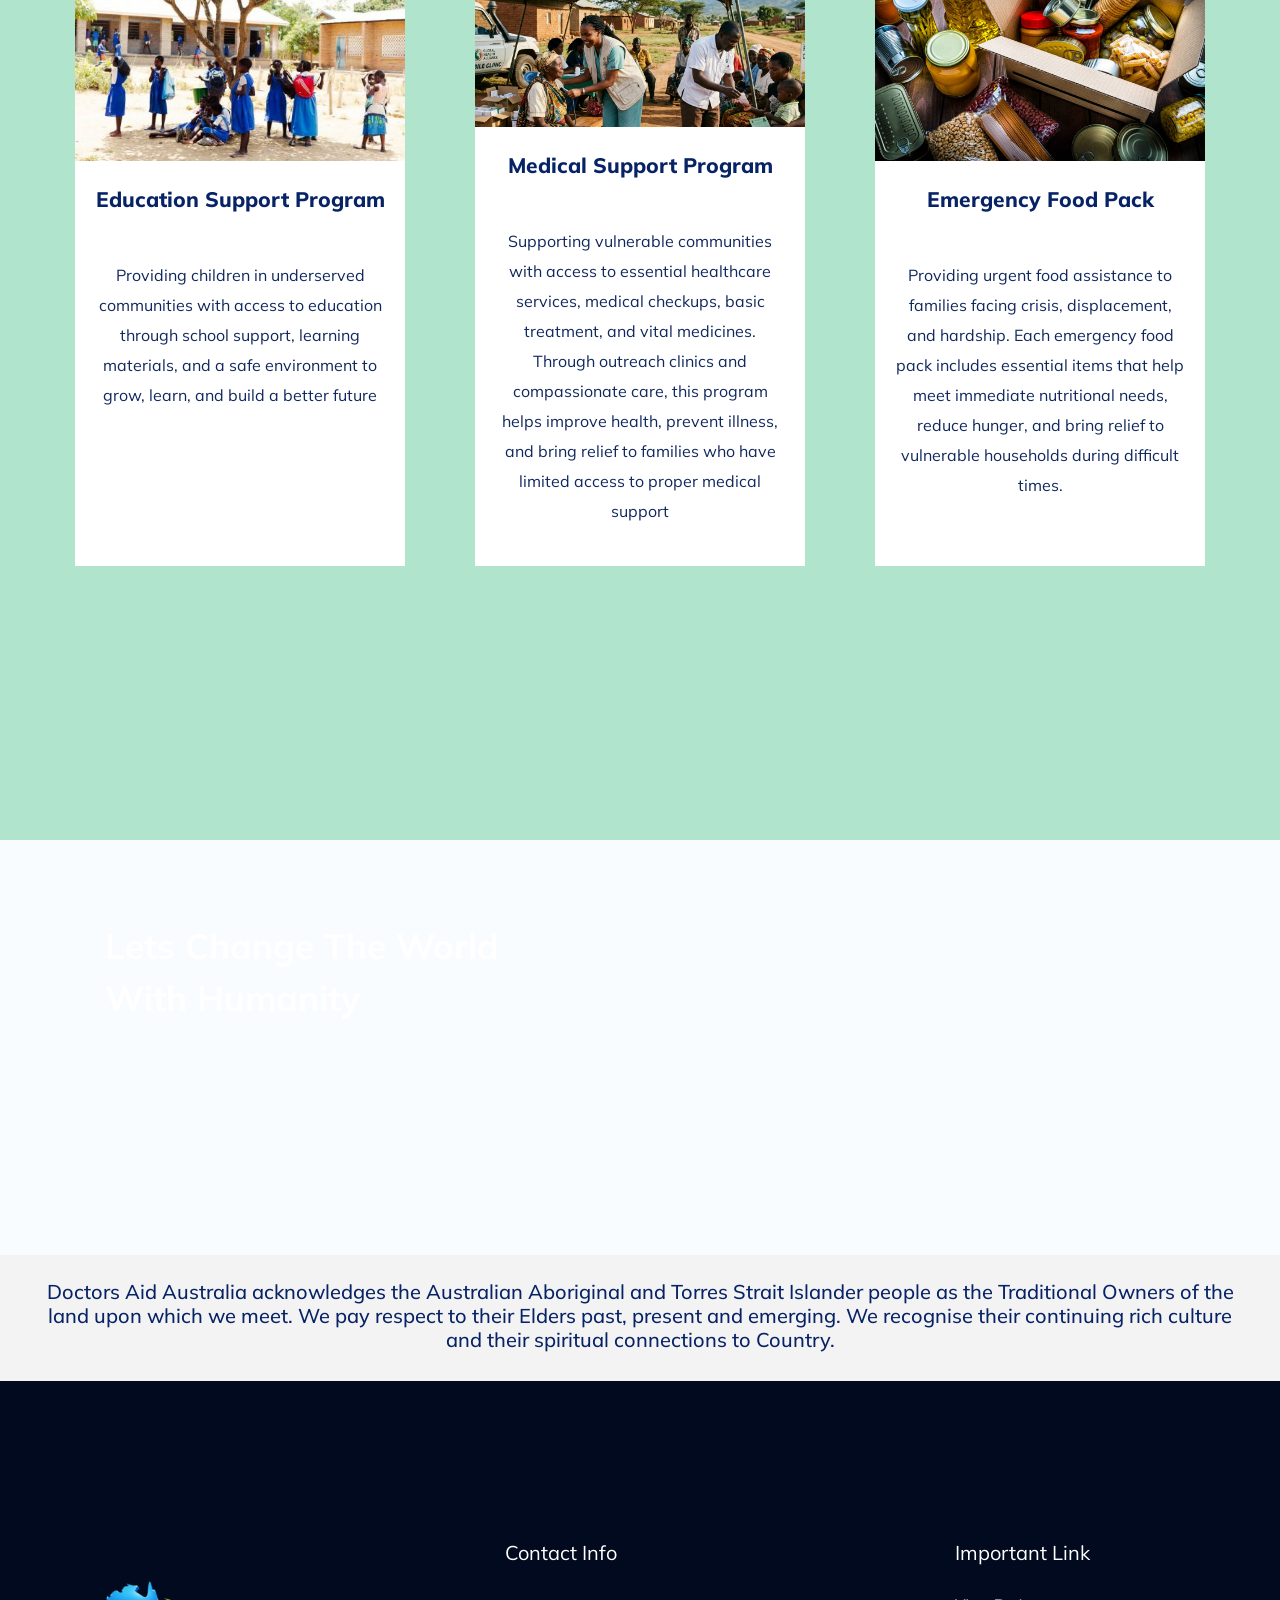
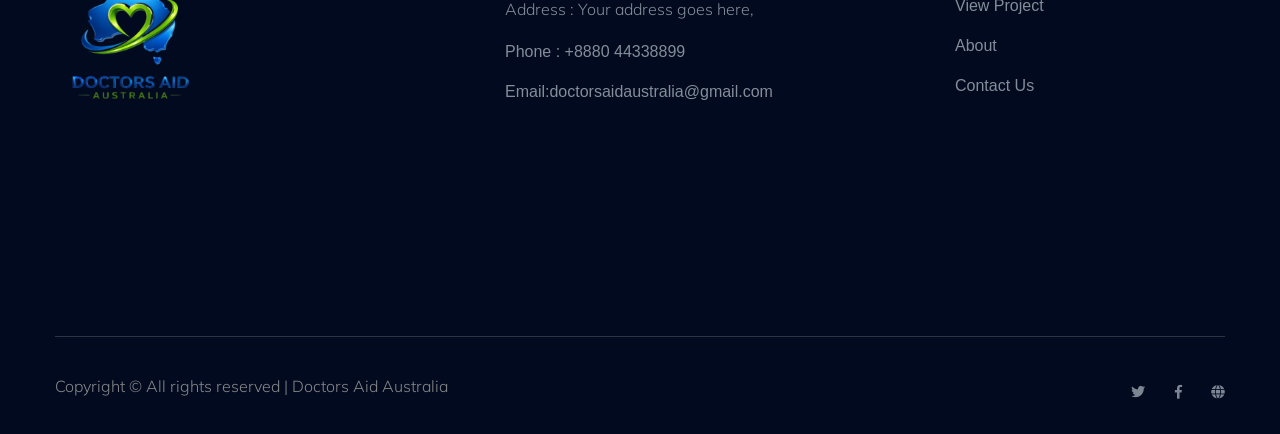
==== commit 8ad1328c: "stripe payment added" ====
--- a/index.html
+++ b/index.html
@@ -153,7 +153,7 @@
     for displaced and vulnerable communities.
 </p>
 
-            <a href="#" class="donate-btn">Donate Now</a>
+            <a href="https://buy.stripe.com/test_8x200kfsL0sBfyl0xL87K00" class="donate-btn" target="_blank" rel="noopener noreferrer">Donate Now</a>
         </div>
 
         <div class="hero-image">
--- a/assets/css/style.css
+++ b/assets/css/style.css
@@ -8600,7 +8600,7 @@
 
   .hero-image {
     width: 100%;
-    margin-top: 20px;x
+    margin-top: 20px;
     text-align: center;
   }
 
@@ -8617,4 +8617,45 @@
     right: 10px;
     position: absolute;
   }
+}
+
+/*photo card project*/
+/* Card container same height */
+.single-cases {
+    display: flex;
+    flex-direction: column;
+    height: 90%;
+    padding: 20px;
+}
+
+/* Image same size */
+.cases-img img {
+    width: 100%;
+    height: 220px;       /* same height for all */
+    object-fit: cover;   /* image crop kore fit korbe */
+    border-radius: 20px;
+}
+
+/* Content equal height */
+.cases-caption {
+    flex: 1;
+    display: flex;
+    flex-direction: column;
+    justify-content: space-between;
+    text-align: center;
+}
+
+/* Title spacing */
+.cases-caption h3 {
+    min-height: 60px;   /* sob title same space nibe */
+}
+
+/* Button always bottom */
+.prices {
+    margin-top: auto;
+}
+
+/* Button full width (optional but nice) */
+.header-btn {
+    width: 100%;
 }
